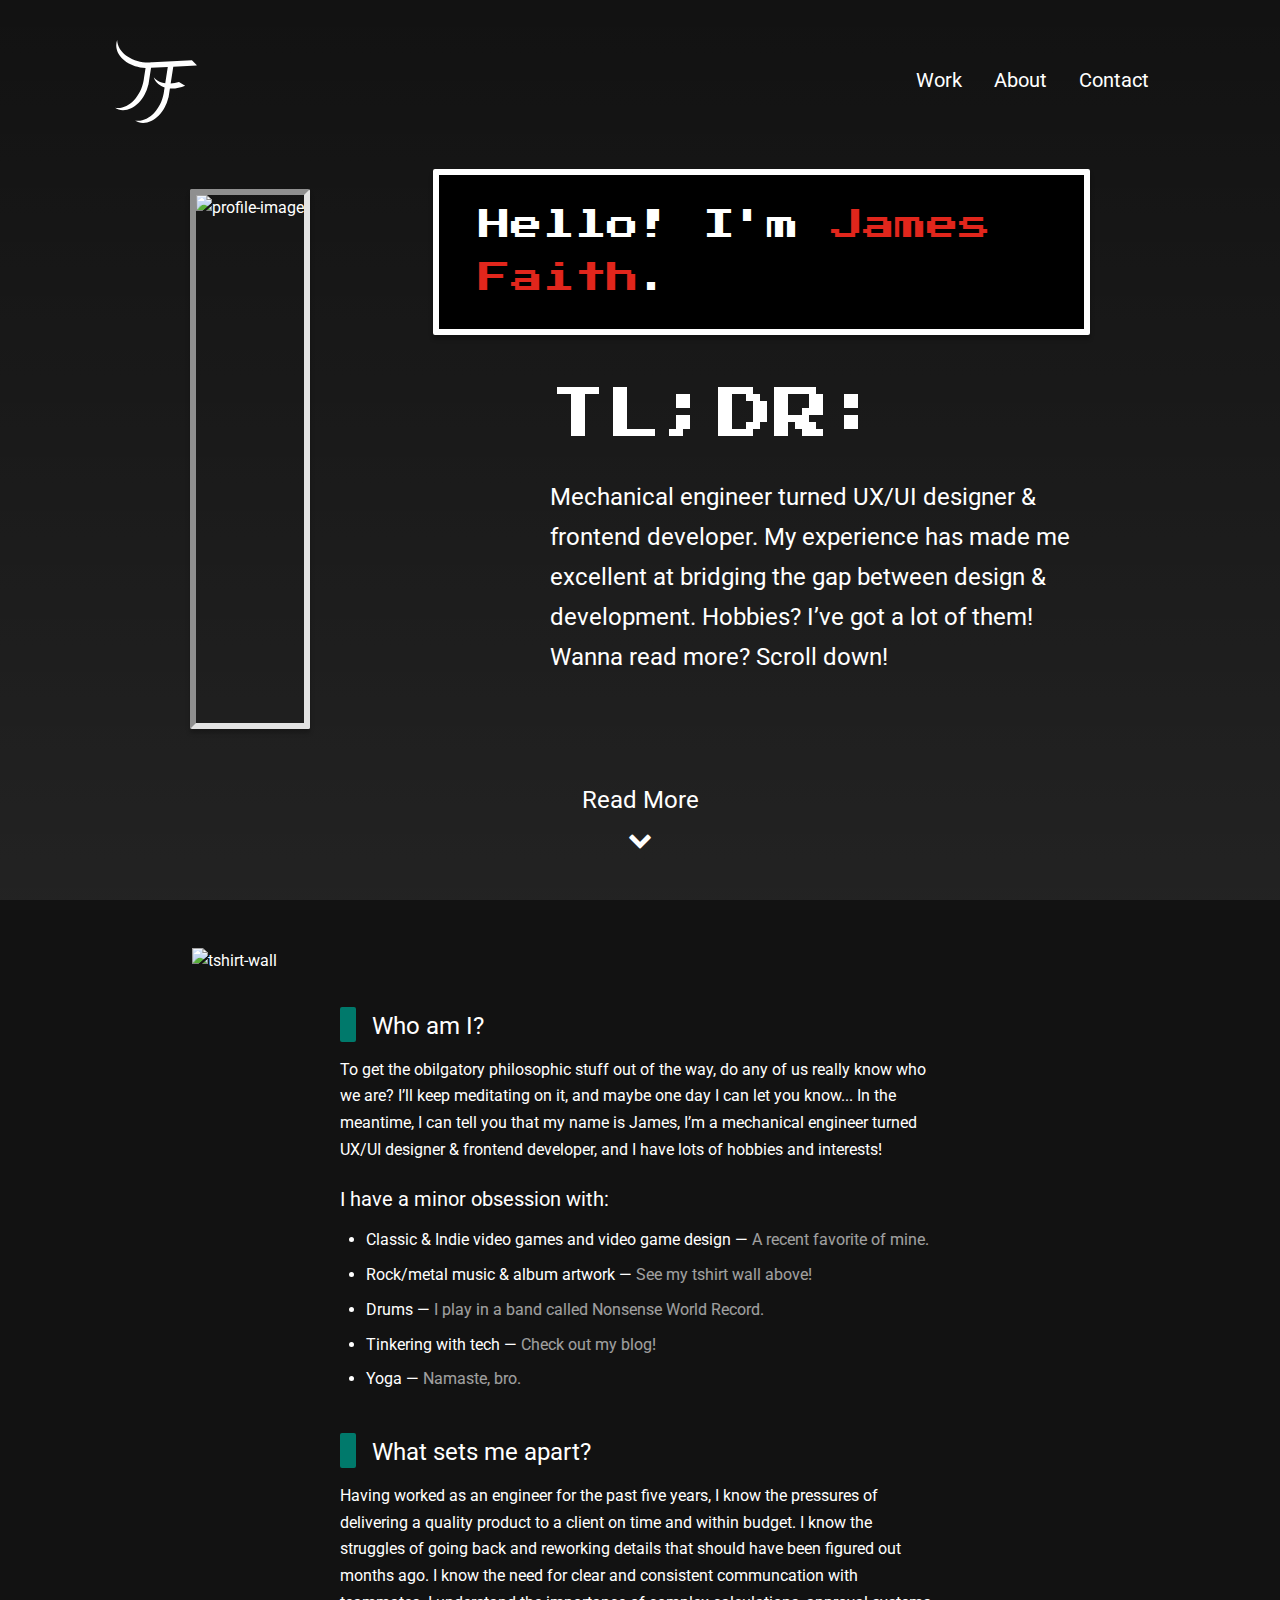
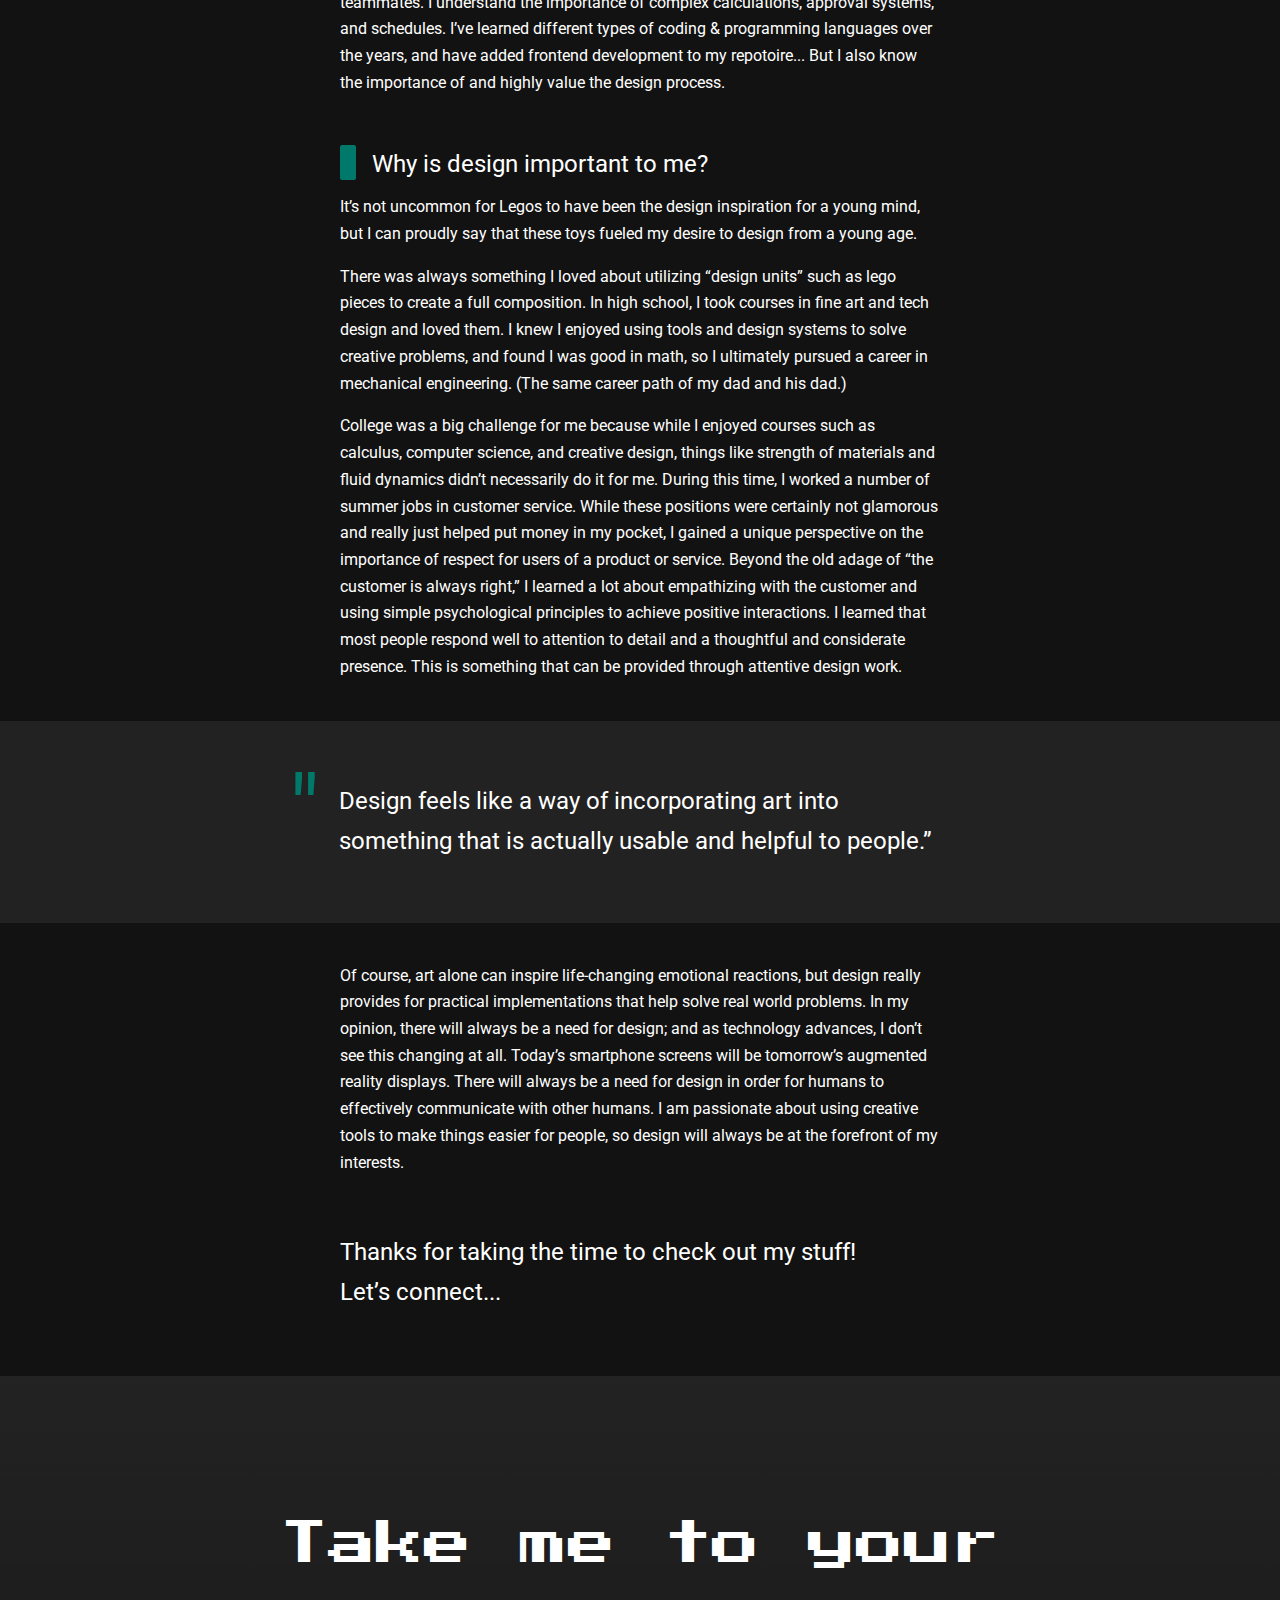
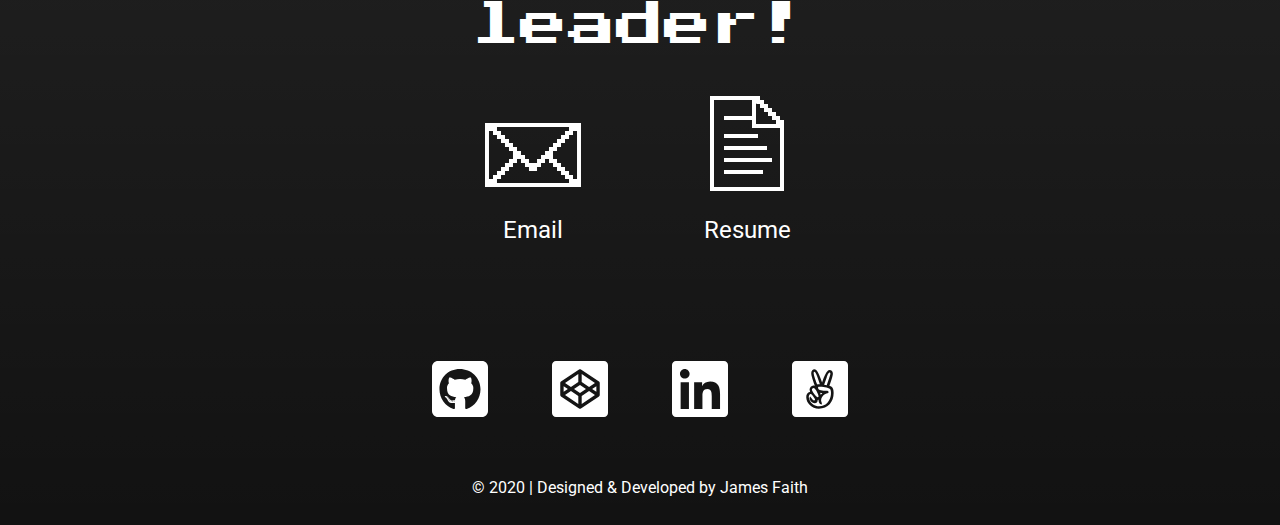
==== about.html @ 3fea1818 "mobile version completed" ====
<!DOCTYPE html>
<html lang="en">

  <head>
    <meta charset="utf-8">
    <meta name="viewport" content="width=device-width, initial-scale=1">
    <title>About | James Faith</title>
    <link href="styles/reset.css" rel="stylesheet">
    <link href="styles/typography.css" rel="stylesheet">
    <link href="styles/colors.css" rel="stylesheet">
    <link href="styles/imageslayout.css" rel="stylesheet">
    <link href="styles/layoutmobile.css" rel="stylesheet">
    <link href="styles/layoutdesktop.css" rel="stylesheet">
    <link href="https://fonts.googleapis.com/css?family=Press+Start+2P|Roboto&display=swap" rel="stylesheet">
    <link href="https://maxcdn.bootstrapcdn.com/font-awesome/4.7.0/css/font-awesome.min.css" rel="stylesheet">
  </head>

  <body id="body" onresize="windowResizeNavFix()">

    <!--HEADER-->
    <header>
      <div class="header-content">
        <a href="index.html"><img class="logo" src="images/personal-logo.svg" alt="logo"></a>
        <div onclick="showOnClick()" class="hamburger-menu"><img class="hamburger-menu-icon" src="images/hamburger-menu-icon.svg" alt="hamburger-menu-icon"></div>
        <div onclick="showOnClick()" id="close-nav-menu" class="close-nav-menu"><img class="close-nav-menu-icon" src="images/close-nav-menu-icon.svg" alt="close-nav-menu-icon"></div>
        <nav id="nav">
          <ul class="nav-links-container">
            <li onclick="showOnClick()" class="nav-link"><a href="index.html">Work</a></li>
            <li onclick="showOnClick()" class="nav-link"><a href="about.html">About</a></li>
            <li onclick="showOnClick()" class="nav-link"><a href="#contact">Contact</a></li>
          </ul>
        </nav>
      </div>
    </header>

    <div class="container">

      <main>

        <!--HERO-->
        <section id="about-hero" class="about-hero">
          <div class="about-hero-content">
            <img class="profile-image" src="images/profile-image.png" alt="profile-image">
            <h2 class="eight-bit-textbox">Hello! I'm <span class="eight-bit-highlight">James Faith</span>.</h2>
            <h1>TL;DR:</h1>
            <p class="about-intro">Mechanical engineer turned UX/UI designer & frontend developer. My experience has made me excellent at bridging the gap between design & development. Hobbies? I’ve got a lot of them! Wanna read more? Scroll down!</p>
          </div>
          <a class="read-more-element" href="#bio">
            <p class="label">Read More</p>
            <p class="label"><i class="fa fa-chevron-down"></i></p>
          </a>
        </section>

        <div id="hamburger-menu-backing-about-hero-curtain" class="hamburger-menu-backing-about-hero-curtain"></div>
        <div class="hamburger-menu-backing"></div>

        <!--BIO-->
        <section id="bio" class="bio">
          <div class="img-container"><img id ="tshirt-wall" class="tshirt-wall" src="images/tshirt-wall.png" alt="tshirt-wall"></div>
          <div class="text-container">
            <div class="heading-block"></div>
            <h4>Who am I?</h4>
            <p>To get the obilgatory philosophic stuff out of the way, do any of us really know who we are? I’ll keep meditating on it, and maybe one day I can let you know... In the meantime, I can tell you that my name is James, I’m a mechanical engineer turned UX/UI designer & frontend developer, and I have lots of hobbies and interests!</p>
            <h5>I have a minor obsession with:</h5>
            <ul class="body-copy-list">
              <li>Classic & Indie video games and video game design — <span class="grey-out-text"><a href="https://youtu.be/7zLwa4bztWs" target="_blank">A recent favorite of mine.</a></span></li>
              <li class="about-mobile-list-item">Rock/metal music & album artwork — <span class="grey-out-text"><a href="mobiletshirtwall.html" target="_blank">Check out my tshirt wall!</a></span></li>
              <li class="about-desktop-list-item">Rock/metal music & album artwork — <span class="grey-out-text"><a href="#tshirt-wall">See my tshirt wall above!</a></span></li>
              <li>Drums — <span class="grey-out-text"><a href="" target="_blank">I play in a band called Nonsense World Record.</a></span></li>
              <li>Tinkering with tech — <span class="grey-out-text"><a href="https://jamesmfaith.wordpress.com/" target="_blank">Check out my blog!</a></span></li>
              <li>Yoga — <span class="grey-out-text">Namaste, bro.</span></li>
            </ul>
          </div>
          <div class="text-container">
            <div class="heading-block"></div>
            <h4>What sets me apart?</h4>
            <p>Having worked as an engineer for the past five years, I know the pressures of delivering a quality product to a client on time and within budget. I know the struggles of going back and reworking details that should have been figured out months ago. I know the need for clear and consistent communcation with teammates. I understand the importance of complex calculations, approval systems, and schedules. I’ve learned different types of coding & programming languages over the years, and have added frontend development to my repotoire... But I also know the importance of and highly value the design process.</p>
            <div class="heading-block"></div>
            <h4 class="about-mobile-heading">Why is design important?</h4>
            <h4 class="about-desktop-heading">Why is design important to me?</h4>
            <p>It’s not uncommon for Legos to have been the design inspiration for a young mind, but I can proudly say that these toys fueled my desire to design from a young age.</p>
            <p>There was always something I loved about utilizing “design units” such as lego pieces to create a full composition. In high school, I took courses in fine art and tech design and loved them. I knew I enjoyed using tools and design systems to solve creative problems, and found I was good in math, so I ultimately pursued a career in mechanical engineering. (The same career path of my dad and his dad.)</p>
            <p>College was a big challenge for me because while I enjoyed courses such as calculus, computer science, and creative design, things like strength of materials and fluid dynamics didn’t necessarily do it for me. During this time, I worked a number of summer jobs in customer service. While these positions were certainly not glamorous and really just helped put money in my pocket, I gained a unique perspective on the importance of respect for users of a product or service. Beyond the old adage of “the customer is always right,” I learned a lot about empathizing with the customer and using simple psychological principles to achieve positive interactions. I learned that most people respond well to attention to detail and a thoughtful and considerate presence. This is something that can be provided through attentive design work.</p>
          </div>
          <div class="quote-container">
            <div class="quote">
              <div class="big-quotation-mark">"</div>
              <blockquote>
                <p>Design feels like a way of incorporating art into something that is actually usable and helpful to people.”</p>
              </blockquote>
            </div>
          </div>
          <div class="text-container">
            <p>Of course, art alone can inspire life-changing emotional reactions, but design really provides for practical implementations that help solve real world problems. In my opinion, there will always be a need for design; and as technology advances, I don’t see this changing at all. Today’s smartphone screens will be tomorrow’s augmented reality displays. There will always be a need for design in order for humans to effectively communicate with other humans. I am passionate about using creative tools to make things easier for people, so design will always be at the forefront of my interests.</p>
            <p class="closing"> Thanks for taking the time to check out my stuff!<br>Let’s connect...</p>
          </div>
        </section>

      </main>

      <!--CONTACT-->
      <section id="contact" class="contact">
        <div class="contact-content">
          <h2>Take me to your leader!</h2>
          <div class="resume-email-element">
            <a class="email-element" href="mailto:jfaith630@gmail.com" target="_blank">
              <div class="email">
                <img class="email-1" src="images/email-1.svg" alt="email">
                <img class="email-2" src="images/email-2.svg" alt="email">
              </div>
              <h3 class="label">Email</h3>
            </a>
            <a class="resume-element" href="https://drive.google.com/file/d/1HleOgw_dALKauXlMi9Ra-KkcdqJr9qnd/view?usp=sharing" target="_blank">
              <div class="resume">
                <img class="resume-1" src="images/resume-1.svg" alt="resume">
                <img class="resume-2" src="images/resume-2.svg" alt="resume">
              </div>
              <h3 class="label">Resume</h3>
            </a>
          </div>
          <div class="social-media">
            <ul class="social-media-links">
              <li class="social-media-link"><a href="https://github.com/jfaith630" target="_blank"><img class="social-icon" src="images/github.svg" alt="github"></a></li>
              <li class="social-media-link"><a href="https://codepen.io/jfaith630" target="_blank"><img class="social-icon" src="images/codepen.svg" alt="codepen"></a></li>
              <li class="social-media-link"><a href="https://www.linkedin.com/in/jamesmfaith/" target="_blank"><img class="social-icon" src="images/linkedin.svg" alt="linkedin"></a></li>
              <li class="social-media-link"><a href="https://angel.co/james-faith" target="_blank"><img class="social-icon" src="images/angellist.svg" alt="angellist"></a></li>
            </ul>
          </div>
        </div>
      </section>

    </div>

    <!--FOOTER-->
    <footer>© 2020 | Designed & Developed by James Faith</footer>

    <!--LOAD JS-->
    <script src="scripts/herocurtain.js"></script>
    <script src="scripts/windowresizenavfix.js"></script>
    <script src="scripts/showonclick.js"></script>

  </body>

</html>
---- styles/typography.css ----
/*---TYPOGRAPHY-----------------------------------------------------------*/

html {
  font-size: 10px; /* 1rem = 10px */
}

/*---MOBILE---------------------------------------------*/

body, p, div {
  font-family: 'Roboto', sans-serif;
  font-size: 1.4rem;
  line-height: 167.23%;
}

h1 {
  font-family: 'Press Start 2P', cursive;
  font-size: 2.6rem;
  line-height: 100%;
}

h2 {
  font-family: 'Press Start 2P', cursive;
  font-size: 2.6rem;
  line-height: 167.23%;
}

h3 {
  font-size: 3.4rem;
  line-height: 120%;
}

h4 {
  font-size: 2.4rem;
  line-height: 120%;
}

h5 {
  font-size: 2rem;
  line-height: 120%;
}

h6 {
  font-size: 1.6rem;
  font-weight: bold;
  line-height: 120%;
}

a {
  text-decoration: none;
}

strong {
  font-weight: bold;
  letter-spacing: 0.1rem;
}

.nav-link {
  font-size: 3.4rem;
}

.label {
  font-size: 2rem;
}

.button-style-1, .button-style-2, .button-style-3 {
  font-weight: medium;
  line-height: 100%;
}

.intro {
  font-size: 2.4rem;
}

.about-intro {
  font-size: 1.6rem;
}

.eight-bit-textbox {
  font-size: 2rem;
}

.big-quotation-mark {
  font-size: 9.6rem;
}

blockquote p {
  font-size: 2.4rem;
}

.closing {
  font-size: 2.4rem;
}

.case-study-hero-content p {
  font-size: 1.4rem;
}

.overview-list li {
  font-size: 1.4rem;
}

.chartjs-wrapper-1 h5, .chartjs-wrapper-2 h5 {
  font-size: 2rem;
  line-height: 167.23%;
}

.user-survey-stat {
  font-size: 2rem;
}

.user-persona-big-quotation-mark-1, .user-persona-big-quotation-mark-2, .user-persona-big-quotation-mark-3 {
  font-size: 7.2rem;
}

.user-persona-card-title {
  font-size: 2.4rem;
  line-height: 120%;
}

.user-persona-card-subtitle {
  font-size: 2rem;
  line-height: 120%;
}

.final-thanks {
  font-size: 2rem;
}

/*---DESKTOP--------------------------------------------*/

@media screen and (min-width: 850px) {

  body, p, div {
    font-size: 1.6rem;
  }

  h1 {
    font-size: 4.8rem;
  }

  h2 {
    font-size: 4.8rem;
  }

  .nav-link {
    font-size: 2rem;
  }

  .label {
    font-size: 2.4rem;
  }

  .intro {
    font-size: 3rem;
  }

  .about-intro {
    font-size: 2rem;
  }

  .eight-bit-textbox {
    font-size: 2.8rem;
  }

  .case-study-hero-content p {
    font-size: 2rem;
  }

  .overview-list li {
    font-size: 2rem;
  }

  .chartjs-wrapper-1 h5, .chartjs-wrapper-2 h5 {
    font-size: 2.4rem;
  }

  .user-survey-stat {
    font-size: 2.4rem;
  }

  .table-column-title {
    font-size: 2rem;
  }

  table, th, td {
    font-size: 1.4rem;
  }

  .final-thanks {
    font-size: 3.4rem;
  }

  @media screen and (min-width: 1200px) {

    h1 {
      font-size: 5.6rem;
    }

    .intro {
      font-size: 3.4rem;
    }

    .about-intro {
      font-size: 2.4rem;
    }

    .eight-bit-textbox {
      font-size: 3.2rem;
    }

  }

}
---- styles/colors.css ----
/*---COLOR----------------------------------------------------------------*/

/*---MOBILE---------------------------------------------*/

body {
  background-color: #121212;
  color: #FFFFFF;
}

.case-study-body, .case-study-main {
  background-color: #E3E3E3;
  color: #000000;
}

.case-study-header {
  background: linear-gradient(180deg, rgba(255, 255, 255, 0) 0%, rgba(255, 255, 255, 0.07) 100%);
  background-color: #121212;
}

nav {
  background: linear-gradient(180deg, rgba(255, 255, 255, 0) 0%, rgba(255, 255, 255, 0.05) 100%);
  background-color: #121212;
}

.case-study-footer {
  color: #FFFFFF;
}

.contact {
  background: linear-gradient(180deg, rgba(255, 255, 255, 0.07) 0%, rgba(255, 255, 255, 0) 100%);
}

.case-study-contact {
  background: linear-gradient(180deg, rgba(255, 255, 255, 0.07) 0%, rgba(255, 255, 255, 0) 100%);
  background-color: #121212;
  color: #FFFFFF;
}

.hero, .about-hero {
  background: linear-gradient(180deg, rgba(255, 255, 255, 0) 0%, rgba(255, 255, 255, 0.07) 100%);
}

.hamburger-menu-backing-hero-curtain, .hamburger-menu-backing-about-hero-curtain {
  background: linear-gradient(180deg, rgba(255, 255, 255, 0) 0%, rgba(255, 255, 255, 0.07) 100%);
  background-color: #121212;
}

.hamburger-menu-backing {
  background-color: #232323;
}

a {
  color: #FFFFFF;
}

a:hover {
  color: #00B8A2;
}

.back-to-top-element, .back-to-top-element:hover {
  color: #000000;
}

.button-style-1 {
  background-color: #00796B;
}

.button-style-2 {
  background-color: #45266A;
}

.button-style-3 {
  background-color: #E1261C;
}

.project-card-button-wrapper a:hover, .button-wrapper a:hover {
  color: #FFFFFF;
}

.project-card {
  background: rgba(255, 255, 255, 0.07);
}

.project-roles {
  background: rgba(255, 255, 255, 0.05);
}

.eight-bit-highlight {
  color: #E1261C;
}

.heading-block {
  background-color: #00796B;
}

.quote-container {
  background-color: rgba(255, 255, 255, 0.07);
}

.big-quotation-mark {
  color: #00796B;
}

.grey-out-text {
  opacity: 0.6;
}

hr {
  background-color: #878787;
}

.section-title {
  background-color: #E3E3E3;
}

.border-break-role, .border-break-tools {
  background-color: #E3E3E3;
}

.chartjs-wrapper-1, .chartjs-wrapper-2 {
  background-color: #DADADA;
}

.user-survey-stat-container {
  background-color: #DADADA;
}

.user-persona-card {
  background-color: #FFFFFF;
}

.persona-background {
  background-color: #121212;
}

.user-persona-job {
  background-color: #4D4D4D;
  color: #FFFFFF;
}

.user-persona-big-quotation-mark-1 {
  color: #00796B;
}

.user-persona-big-quotation-mark-2 {
  color: #45266A;
}

.user-persona-big-quotation-mark-3 {
  color: #E1261C;
}

.first-column-title {
  border-right-color: #FFFFFF;
}

th {
  background-color: #121212;
  color: #FFFFFF;
}

tr {
  background-color: #FFFFFF;
}

/*---DESKTOP--------------------------------------------*/

@media screen and (min-width: 850px) {

  nav {
    background: transparent;
  }

  .project-card:hover {
    background: rgba(255, 255, 255, 0.1);
  }

}
---- styles/imageslayout.css ----
/*---IMAGES LAYOUT--------------------------------------------------------*/

/*---MOBILE---------------------------------------------*/

img {
  display: block;
  height: auto;
  max-width: 100%;
}

/*---HEADER---------------------*/

.logo {
  height: 5.7rem;
}

.hamburger-menu-icon {
  height: 2.2rem;
}

.close-nav-menu-icon {
  height: 2.3rem;
}

/*---CONTACT--------------------*/

.email, .email-1, .email-2 {
  height: 4.2rem;
}

.resume, .resume-1, .resume-2 {
  height: 6.23rem;
}

.social-icon {
  height: 4rem;
}

/*---HERO-----------------------*/

.eight-bit-alien-1, .eight-bit-alien-2, .eight-bit-alien-3 {
  height: 4.8rem;
}

/*---ABOUT HERO-----------------*/

.profile-image {
  height: 51.8rem;
}

/*---CASE STUDY-----------------*/

.stratus-logo {
  height: 5rem;
}

.stratus-on-devices-1 {
  max-height: 26.4rem;
}

.role-icon {
  height: 3.2rem;
}

.deliverables-icon {
  height: 3.6rem;
}

.tools-icon {
  height: 3.6rem;
}

.comp-analy-logo-1, .comp-analy-logo-2, .comp-analy-logo-3 {
  height: 12rem;
}

.user-persona {
  height: 27.2rem;
}

.user-persona-scale {
  height: 3.2rem;
}

.basic-file-management-operations-user-flow {
  width: 28rem;
}

.sharing-links-user-flow {
  width: 28rem;
}

.wireframe-sketch-1, .wireframe-sketch-2, .wireframe-sketch-3, .wireframe-sketch-4 {
  width: 28rem;
}

.digital-wireframe-1, .digital-wireframe-2 {
  width: 28rem;
}

.digital-wireframe-3, .digital-wireframe-4 {
  width: 28rem;
}

.usability-testing-persona {
  height: 10rem;
}

.video-iframe {
  height: 17.43rem;
  width: 30rem;
}

.branding-sketch-1 {
  width: 30rem;
}

.branding-sketch-2 {
  width: 30rem;
}

.branding-sketch-3 {
  width: 30rem;
}

.branding-sketch-4 {
  width: 30rem;
}

.moodboard {
  width: 29rem;
}

.logo-iterations {
  width: 29rem;
}

.brand-colors {
  width: 29rem;
}

.brand-typography {
  width: 29rem;
}

.right-arrow {
  height: 3.8rem;
}

.down-arrow {
  height: 4.2rem;
}

.highfi-mockup-1 {
  width: 28rem;
}

.highfi-mockup-2 {
  width: 28rem;
}

.highfi-mockup-3 {
  width: 13rem;
}

.highfi-mockup-4 {
  width: 13rem;
}

.highfi-mockup-5 {
  width: 13rem;
}

.highfi-mockup-6 {
  width: 13rem;
}

.preference-testing-1 {
  width: 28rem;
}

.preference-testing-2 {
  width: 28rem;
}

.preference-testing-3 {
  height: 29.9rem;
}

.preference-testing-4 {
  height: 29.9rem;
}

.usability-testing-results-1 {
  width: 28rem;
}

.usability-testing-results-2 {
  width: 28rem;
}

.usability-testing-results-3 {
  width: 28rem;
}

.usability-testing-results-4 {
  width: 28rem;
}

.usability-testing-results-5 {
  width: 13rem;
}

.usability-testing-results-6 {
  width: 13rem;
}

.stratus-on-devices-2 {
  max-height: 26.4rem;
}

/*---DESKTOP--------------------------------------------*/

@media screen and (min-width: 850px) {

  img {
    display: block;
    height: auto;
  }

  /*---HEADER---------------------*/

  .logo {
    height: 8.3rem;
  }

  /*---CONTACT--------------------*/

  .email, .email-1, .email-2 {
    height: 6.4rem;
  }

  .resume, .resume-1, .resume-2 {
    height: 9.5rem;
  }

  .social-icon {
    height: 5.6rem;
  }

  /*---HERO-----------------------*/

  .eight-bit-alien-1, .eight-bit-alien-2, .eight-bit-alien-3 {
    height: 9.4rem;
  }

  /*---ABOUT HERO-----------------*/

  .profile-image {
    height: 43.2rem;
  }

  /*---CASE STUDY-----------------*/

  .stratus-logo {
    height: 7.4rem;
  }

  .stratus-humaaans {
    height: 28rem;
    max-height: 28rem;
  }

  .stratus-on-devices-1 {
    max-height: 50rem;
  }

  .stratus-simple-structured-seamless {
    max-height: 31.5rem;
  }

  .role-icon {
    height: 5.7rem;
  }

  .deliverables-icon {
    height: 6.3rem;
  }

  .tools-icon {
    height: 6.3rem;
  }

  .comp-analy-logo-1, .comp-analy-logo-2, .comp-analy-logo-3 {
    height: 25.5rem;
  }

  .basic-file-management-operations-user-flow {
    height: 79.8rem;
    width: auto;
  }

  .sharing-links-user-flow {
    height: 59.8rem;
    width: auto;
  }

  .wireframe-sketch-1, .wireframe-sketch-2, .wireframe-sketch-3, .wireframe-sketch-4 {
    height: 43.2rem;
    width: auto;
  }

  .digital-wireframe-1, .digital-wireframe-2 {
    height: 38.9rem;
    width: auto;
  }

  .digital-wireframe-3, .digital-wireframe-4 {
    height: 48.6rem;
    width: auto;
  }

  .usability-testing-persona {
    height: 14.7rem;
  }

  .video-iframe {
    height: 46.5rem;
    width: 80rem;
  }

  .branding-sketch-1 {
    height: 42.7rem;
    width: auto;
  }

  .branding-sketch-2 {
    height: 42.7rem;
    width: auto;
  }

  .branding-sketch-3 {
    height: 38.4rem;
    width: auto;
  }

  .branding-sketch-4 {
    height: 42.7rem;
    width: auto;
  }

  .moodboard {
    height: 36.5rem;
    width: auto;
  }

  .logo-iterations {
    height: 37.2rem;
    width: auto;
  }

  .brand-colors {
    height: 18.4rem;
    width: auto;
  }

  .brand-typography {
    height: 21.2rem;
    width: auto;
  }

  .right-arrow {
    height: 5rem;
  }

  .down-arrow {
    height: 5.5rem;
  }

  .highfi-mockup-1 {
    height: 43.2rem;
    width: auto;
  }

  .highfi-mockup-2 {
    height: 43.2rem;
    width: auto;
  }

  .highfi-mockup-3 {
    height: 35.9rem;
    width: auto;
  }

  .highfi-mockup-4 {
    height: 35.9rem;
    width: auto;
  }

  .highfi-mockup-5 {
    height: 38.6rem;
    width: auto;
  }

  .highfi-mockup-6 {
    height: 38.6rem;
    width: auto;
  }

  .preference-testing-1 {
    height: 35.9rem;
    width: auto;
  }

  .preference-testing-2 {
    height: 35.9rem;
    width: auto;
  }

  .preference-testing-3 {
    height: 44.1rem;
  }

  .preference-testing-4 {
    height: 44.1rem;
  }

  .document-iframe {
    height: 85rem;
    width: 80rem;
  }

  .usability-testing-results-1 {
    height: 49.1rem;
    width: auto;
  }

  .usability-testing-results-2 {
    height: 49.1rem;
    width: auto;
  }

  .usability-testing-results-3 {
    height: 26rem;
    width: auto;
  }

  .usability-testing-results-4 {
    height: 26rem;
    width: auto;
  }

  .usability-testing-results-5 {
    height: 35rem;
    width: auto;
  }

  .usability-testing-results-6 {
    height: 35rem;
    width: auto;
  }

  .stratus-on-devices-2 {
    max-height: 63.9rem;
  }

  /*---MEDIA QUERIES--------------*/

  @media screen and (min-width: 1200px) {

    /*---HERO-----------------------*/

    .eight-bit-alien-1, .eight-bit-alien-2, .eight-bit-alien-3 {
      height: 11.1rem;
    }

    /*---ABOUT HERO-----------------*/

    .profile-image {
      height: 52.8rem;
    }

    /*---CASE STUDY-----------------*/

    .video-iframe {
      height: 58.2rem;
      width: 100rem;
    }

  }

  @media screen and (min-width: 1420px) {

    /*---CASE STUDY-----------------*/

    .video-iframe {
      height: 74.5rem;
      width: 128rem;
    }

  }

}
---- styles/layoutmobile.css ----
/*---LAYOUT---------------------------------------------------------------*/

*:before, *:after {
  box-sizing: border-box;
}

html {
	scroll-behavior: smooth;
}

@media screen and (prefers-reduced-motion: reduce) {
	html {
		scroll-behavior: auto;
	}
}

body {
  position: relative;
}

/*---MOBILE---------------------------------------------*/

/*---HEADER---------------------*/

header {
  padding: 5.4rem 0 4rem;
  position: absolute;
  top: 0;
  width: 100%;
  z-index: 5;
}

.header-content {
  margin: 0 auto;
  width: 87.2%;
}

.logo {
  float: left;
}

.hamburger-menu, .close-nav-menu {
  margin-top: 1.7rem;
  position: fixed;
  right: 6.4%;
}

.close-nav-menu {
  display: none;
  position: fixed;
  z-index: 6;
}

.stopscroll {
  overflow: hidden;
}

nav {
  display: none;
  height: 100%;
  margin: -5.4rem 0 -4rem -12.8%;
  position: fixed;
  width: 112.8%;
  z-index: 5;
}

.nav-links-container {
  display: flex;
  flex-direction: column;
  margin-top: -12.3rem;
  position: relative;
  top: 50%;
}

.nav-link {
  margin: 2.4rem 0;
  text-align: center;
}

/*---FOOTER---------------------*/

footer {
  bottom: 0;
  padding: 2.4rem 0;
  position: absolute;
  text-align: center;
  width: 100%;
}

/*---CONTACT--------------------*/

.contact, .case-study-contact {
  overflow: auto;
  position: relative;
}

.contact-content {
  height: 32rem;
  left: 50%;
  margin: 7.2rem 0 9.6rem -16rem;
  position: relative;
  width: 32rem;
}

.contact h2, .case-study-contact h2 {
  left: 0;
  position: absolute;
  right: 0;
  text-align: center;
}

.resume-email-element {
  direction: row;
  display: flex;
  left: 50%;
  margin-left: -12.8rem;
  position: absolute;
  top: 11.6rem;
}

.email-element, .resume-element {
  height: 10rem;
  margin: 0 2.4rem;
  text-align: center;
  width: 8rem;
}

.email-element:hover .email-2, .resume-element:hover .resume-2 {
  display: inline;
}

.email {
  display: inline-block;
  margin: 2rem auto 1rem;
  position: relative;
}

.email-1, .email-2 {
  margin: 0 auto;
}

.email-2 {
  display: none;
  left: 0;
  position: absolute;
  top: 0;
}

.resume {
  display: inline-block;
  margin: 0 auto 0.8rem;
  position: relative;
}

.resume-1, .resume-2 {
  margin: 0 auto 0.8rem;
}

.resume-2 {
  display: none;
  left: 0;
  position: absolute;
  top: 0;
}

.social-media {
  bottom: 0;
  left: 50%;
  margin-left: -14.4rem;
  position: absolute;
}

.social-media-links {
  display: flex;
  flex-direction: row;
}

.social-media-link {
  margin: 0 1.6rem;
}

/*---HERO-----------------------*/

.hero {
  height: 100vh;
  min-height: 70rem;
  overflow: hidden;
  position: relative;
}

.hamburger-menu-backing-hero-curtain {
  height: 100vh;
  min-height: 70rem;
  position: relative;
  z-index: 3;
}

.hamburger-menu-backing {
  border-radius: 3rem;
  box-shadow: 0 1rem 1rem rgba(0, 0, 0, 0.25);
  height: 6rem;
  margin-right: -1.1rem;
  position: fixed;
  right: 6.4%;
  top: 5.2rem;
  width: 6rem;
  z-index: 2;
}

.hero-content {
  height: 34.5rem;
  left: 50%;
  margin: -17.25rem 0 0 -15rem;
  position: relative;
  top: 50%;
  width: 30rem;
  z-index: 4;

  animation: fadein ease 1.5s;
  animation-iteration-count: 1;
  animation-fill-mode: forwards;

  -webkit-animation: fadein ease 1.5s;
  -webkit-animation-iteration-count: 1;
  -webkit-animation-fill-mode: forwards;

  -moz-animation: fadein ease 1.5s;
  -moz-animation-iteration-count: 1;
  -moz-animation-fill-mode: forwards;

  -ms-animation: fadein ease 1.5s;
  -ms-animation-iteration-count: 1;
  -ms-animation-fill-mode: forwards;

  -o-animation: fadein ease 1.5s;
  -o-animation-iteration-count: 1;
  -o-animation-fill-mode: forwards;

}

@keyframes fadein {
  0% {
    opacity: 0;
  }
  30% {
    opacity: 0;
  }
  60% {
    opacity: 1;
  }
}

@-webkit-keyframes fadein {
  0% {
    opacity: 0;
  }
  30% {
    opacity: 0;
  }
  60% {
    opacity: 1;
  }
}

@-moz-keyframes fadein {
  0% {
    opacity: 0;
  }
  30% {
    opacity: 0;
  }
  60% {
    opacity: 1;
  }
}

@-ms-keyframes fadein {
  0% {
    opacity: 0;
  }
  30% {
    opacity: 0;
  }
  60% {
    opacity: 1;
  }
}

@-o-keyframes fadein {
  0% {
    opacity: 0;
  }
  30% {
    opacity: 0;
  }
  60% {
    opacity: 1;
  }
}

.hero-content h1 {
  left: 50%;
  margin-left: -12.7rem;
  position: absolute;
  top: 12.4rem;
}

.intro {
  position: absolute;
  text-align: center;
  top: 18.6rem;
  width: 30rem;
}

.eight-bit-alien-1 {
  margin-right: -3.35rem;
  position: absolute;
  right: 15rem;
  top: 3.6rem;
}

.eight-bit-alien-2 {
  position: absolute;
  right: 3.3rem;
}

.eight-bit-alien-3 {
  left: 3.3rem;
  position: absolute;
}

.eight-bit-alien-1 {
  animation: fadein2 ease 1.5s;
  animation-iteration-count: 1;
  animation-fill-mode: forwards;

  -webkit-animation: fadein2 ease 1.5s;
  -webkit-animation-iteration-count: 1;
  -webkit-animation-fill-mode: forwards;

  -moz-animation: fadein2 ease 1.5s;
  -moz-animation-iteration-count: 1;
  -moz-animation-fill-mode: forwards;

  -ms-animation: fadein2 ease 1.5s;
  -ms-animation-iteration-count: 1;
  -ms-animation-fill-mode: forwards;

  -o-animation: fadein2 ease 1.5s;
  -o-animation-iteration-count: 1;
  -o-animation-fill-mode: forwards;
}

@keyframes fadein2 {
  0% {
    opacity: 0;
    top: -16.4rem;
  }
  30% {
    opacity: 0;
  }
  90% {
    opacity: 1;
    top: 3.6;
  }
}

@-webkit-keyframes fadein2 {
  0% {
    opacity: 0;
    top: -16.4rem;
  }
  30% {
    opacity: 0;
  }
  90% {
    opacity: 1;
    top: 3.6;
  }
}

@-moz-keyframes fadein2 {
  0% {
    opacity: 0;
    top: -16.4rem;
  }
  30% {
    opacity: 0;
  }
  90% {
    opacity: 1;
    top: 3.6;
  }
}

@-ms-keyframes fadein2 {
  0% {
    opacity: 0;
    top: -16.4rem;
  }
  30% {
    opacity: 0;
  }
  90% {
    opacity: 1;
    top: 3.6;
  }
}

@-o-keyframes fadein2 {
  0% {
    opacity: 0;
    top: -16.4rem;
  }
  30% {
    opacity: 0;
  }
  90% {
    opacity: 1;
    top: 3.6;
  }
}

.eight-bit-alien-2, .eight-bit-alien-3 {
  animation: fadein3 ease 1.5s;
  animation-iteration-count: 1;
  animation-fill-mode: forwards;

  -webkit-animation: fadein3 ease 1.5s;
  -webkit-animation-iteration-count: 1;
  -webkit-animation-fill-mode: forwards;

  -moz-animation: fadein3 ease 1.5s;
  -moz-animation-iteration-count: 1;
  -moz-animation-fill-mode: forwards;

  -ms-animation: fadein3 ease 1.5s;
  -ms-animation-iteration-count: 1;
  -ms-animation-fill-mode: forwards;

  -o-animation: fadein3 ease 1.5s;
  -o-animation-iteration-count: 1;
  -o-animation-fill-mode: forwards;
}

@keyframes fadein3 {
  0% {
    opacity: 0;
    top: -20rem;
  }
  30% {
    opacity: 0;
  }
  60% {
    opacity: 1;
    top: 0;
  }
}

@-webkit-keyframes fadein3 {
  0% {
    opacity: 0;
    top: -20rem;
  }
  30% {
    opacity: 0;
  }
  60% {
    opacity: 1;
    top: 0;
  }
}

@-moz-keyframes fadein3 {
  0% {
    opacity: 0;
    top: -20rem;
  }
  30% {
    opacity: 0;
  }
  60% {
    opacity: 1;
    top: 0;
  }
}

@-ms-keyframes fadein3 {
  0% {
    opacity: 0;
    top: -20rem;
  }
  30% {
    opacity: 0;
  }
  60% {
    opacity: 1;
    top: 0;
  }
}

@-o-keyframes fadein3 {
  0% {
    opacity: 0;
    top: -20rem;
  }
  30% {
    opacity: 0;
  }
  60% {
    opacity: 1;
    top: 0;
  }
}

.my-work-element {
  bottom: 3.2rem;
  left: 50%;
  margin-left: -4rem;
  position: absolute;
  z-index: 4;

  animation: bounce 1s infinite;
  -webkit-animation: bounce 1s infinite;
  -moz-animation: bounce 1s infinite;
  -ms-animation: bounce 1s infinite;
  -o-animation: bounce 1s infinite;

}

@keyframes bounce {
  0%    { bottom:4rem; }
  12.5% { bottom:4.1rem; }
  25%   { bottom:4.2rem; }
  37.5% { bottom:4.3rem; }
  50%   { bottom:4.4rem; }
  62.5% { bottom:4.3rem; }
  75%   { bottom:4.2rem; }
  87.5% { bottom:4.1rem; }
  100%  {bottom:4rem;}
}

@-webkit-keyframes bounce {
  0%    { bottom:4rem; }
  12.5% { bottom:4.1rem; }
  25%   { bottom:4.2rem; }
  37.5% { bottom:4.3rem; }
  50%   { bottom:4.4rem; }
  62.5% { bottom:4.3rem; }
  75%   { bottom:4.2rem; }
  87.5% { bottom:4.1rem; }
  100%  {bottom:4rem;}
}

@-moz-keyframes bounce {
  0%    { bottom:4rem; }
  12.5% { bottom:4.1rem; }
  25%   { bottom:4.2rem; }
  37.5% { bottom:4.3rem; }
  50%   { bottom:4.4rem; }
  62.5% { bottom:4.3rem; }
  75%   { bottom:4.2rem; }
  87.5% { bottom:4.1rem; }
  100%  {bottom:4rem;}
}

@-ms-keyframes bounce {
  0%    { bottom:4rem; }
  12.5% { bottom:4.1rem; }
  25%   { bottom:4.2rem; }
  37.5% { bottom:4.3rem; }
  50%   { bottom:4.4rem; }
  62.5% { bottom:4.3rem; }
  75%   { bottom:4.2rem; }
  87.5% { bottom:4.1rem; }
  100%  {bottom:4rem;}
}

@-o-keyframes bounce {
  0%    { bottom:4rem; }
  12.5% { bottom:4.1rem; }
  25%   { bottom:4.2rem; }
  37.5% { bottom:4.3rem; }
  50%   { bottom:4.4rem; }
  62.5% { bottom:4.3rem; }
  75%   { bottom:4.2rem; }
  87.5% { bottom:4.1rem; }
  100%  {bottom:4rem;}
}

.label {
  text-align: center;
}

/*---WORK-----------------------*/

.work {
  overflow: hidden;
}

.work-content {
  display: grid;
  grid-auto-rows: minmax(auto, auto);
  grid-gap: 3.2rem;
  grid-template-columns: 1fr;
  margin: 4.8rem auto 6.4rem;
  max-width: 45rem;
  width: 85%;
}

.project-card {
  border-radius: 0.4rem;
  box-shadow: 0 0.4rem 0.4rem rgba(0, 0, 0, 0.25);
  padding-bottom: 3.2rem;
  position: relative;
}

.project-image {
  border-radius: 0.4rem 0.4rem 0 0;
}

.project-roles {
  padding: 1.2rem 3.2rem 1rem;
}

.project-card h3 {
  margin: 2.4rem 3.2rem 0;
}

.project-description {
  margin: 1.6rem 3.2rem 9.6rem;
}

.project-card-button-wrapper {
  bottom: 3.2rem;
  margin-left: 3.2rem;
  position: absolute;
}

.button-style-1, .button-style-2, .button-style-3 {
  border-radius: 0.4rem;
  box-shadow: 0 0.4rem 0.4rem rgba(0, 0, 0, 0.1);
  display: inline-block;
  padding: 2rem;
}

/*---ABOUT HERO-----------------*/

.about-hero {
  height: 116rem;
  overflow: hidden;
  position: relative;
}

.hamburger-menu-backing-about-hero-curtain {
  height: 116rem;
  margin-top: -116rem;
  position: relative;
  z-index: 3;
}

.about-hero-content {
  height: 83.6rem;
  left: 50%;
  margin: -35rem 0 0 -15rem;
  position: relative;
  top: 45%;
  width: 30rem;
  z-index: 4;
}

.profile-image {
  border: 0.4rem solid #E3E3E3;
  border-radius: 0.1rem;
  border-style: inset;
  bottom: 25rem;
  box-shadow: 0 0.4rem 0.4rem rgba(0, 0, 0, 0.25);
  position: absolute;
}

.eight-bit-textbox {
  background-color: #000000;
  border: 0.4rem solid #FFFFFF;
  border-radius: 0.1rem;
  box-shadow: 0 0.4rem 0.4rem rgba(0, 0, 0, 0.25);
  padding: 1.5rem 0 1.5rem 2.4rem;
  position: absolute;
  right: 0;
  width: 28rem;
}

.about-hero-content h1 {
  position: absolute;
  top: 62.5rem;
}

.about-intro {
  position: absolute;
  top: 67.3rem;
  width: 32rem;
}

.read-more-element {
  bottom: 3.2rem;
  left: 50%;
  margin-left: -4.85rem;
  position: absolute;
  z-index: 4;

  animation:bounce 1s infinite;
  -webkit-animation: bounce 1s infinite;
  -moz-animation: bounce 1s infinite;
  -ms-animation: bounce 1s infinite;
  -o-animation: bounce 1s infinite;
}

/*---BIO----------------------*/

.bio .img-container, .about-desktop-heading, .about-desktop-list-item {
  display: none;
}

.bio {
  padding: 0.8rem 0 4.8rem;
}

.quote-container {
  height: 30.4rem;
  margin: 4rem 0;
  position: relative;
}

.quote {
  height: 23.5rem;
  left: 48%;
  margin: 2.4rem 0 0 -16rem;
  position: absolute;
  width: 30.2rem;
}

.big-quotation-mark {
  left: 0;
  position: absolute;
  top: -1.4rem;
}

blockquote {
  bottom: 0;
  margin: 0 auto;
  position: absolute;
  right: 0;
  width: 26rem;
}

.closing {
  margin-top: 5.6rem;
}

/*---CASE STUDY-----------------*/ /*******************************************************************/

.case-study-header {
  box-shadow: 0 1rem 1rem rgba(0, 0, 0, 0.25);
}

.case-study-contact {
  box-shadow: 0 -1rem 1rem rgba(0, 0, 0, 0.25);
}

/*---SECTIONS-------*/

.section-break {
  margin: 10.4rem auto 0;
  width: 87.5%;
}

hr {
   border: 0 none;
   height: 0.2rem;
}

.section-title {
  display: inline-block;
  left: 50%;
  padding: 0 1.6rem;
  position: relative;
  top: -3rem;
  transform: translate(-50%, 0);
}

/*---CONTAINERS-----*/

.text-container {
  margin: 0 auto;
  text-align: left;
  width: 30rem;
}

.img-container {
  margin: 4rem auto 0;
  min-width: 30rem;
  width: 70%;
}

.flex-content, .flex-content-alt {
  align-items: center;
  display: flex;
  flex-wrap: wrap;
  justify-content: center;
  margin: 0 auto 4rem;
  width: 30rem;
}

.flex-content-alt {
  flex-wrap: wrap-reverse;
}

.flex-text-container {
  text-align: left;
  width: 30rem;
}

.flex-img-container {
  margin-top: 4rem;
  overflow: auto;
}

/*---HEADINGS-------*/

.heading-block {
  border-radius: 0.2rem;
  float: left;
  height: 3.5rem;
  margin-top: 3.2rem;
  width: 1.6rem;
}

h4 {
  display: inline-block;
  margin: 3rem 0 1.6rem;
  padding: 0.7rem 0 0 1.6rem;
}

h5 {
  margin: 2.4rem 0 1.6rem;
}

/*---BODY TEXT------*/

.text-container p {
  margin-bottom: 1.6rem;
}

.body-copy-list {
  list-style: initial;
  margin-left: 1.6em;
}

.body-copy-list li {
  margin: 0.8rem 0;
}

/*---BUTTONS--------*/

.user-survey, .competitive-analysis, .user-personas, .user-stories-flows, .wireframes, .branding,
.highfi-mockups, .preference-testing, .usability-testing, .final-product, .what-i-learned, .final-thanks {
  text-align: center;
}

.button-wrapper {
  box-shadow: 0 0.4rem 0.4rem rgba(0, 0, 0, 0.25);
  display: inline-block;
  margin: 1.6rem auto 4.8rem;
  overflow: hidden;
}

/*---"HERO"--------*/ /*******************************************************************/

.case-study-hero {
  overflow: auto;
}

.case-study-hero-content {
  margin-top: 21.6rem;
  text-align: center;
}

.stratus-logo {
  margin: 0 auto;
}

.case-study-intro {
  margin: 1.6rem auto 0;
  width: 30rem;
}

.case-study-hero-img-container {
  align-items: center;
  display: flex;
  justify-content: space-between;
  margin: 4rem auto 1.6rem;
  min-width: 30rem;
  width: 78.5%;
}

.stratus-humaaans, .stratus-simple-structured-seamless {
  display: none;
}

.case-study-hero-content p {
  margin: 0 auto;
  text-align: left;
  width: 30rem;
}

/*---FOR PLACEHOLDER PAGE:---*/

.placeholder-project-image-hero {
  border: 0.1rem solid #878787;
  border-radius: 0.4rem;
  box-shadow: 0 0.4rem 0.4rem rgba(0, 0, 0, 0.25);
  margin: 0 auto;
  max-height: 40rem;
}

.placeholder-project-text-hero {
  padding: 2.4rem 0;
}

/*---OVERVIEW------*/

.roles-deliverables-tools {
  height: 65rem;
  margin: 4rem auto 3.2rem;
  position: relative;
  width: 30rem;
}

.role, .tools {
  border-bottom: 0.1rem solid #878787;
  height: 28rem;
  position: absolute;
  bottom: 0;
  width: 15rem;
}

.role {
  left: 1%;
}

.deliverables {
  border-bottom: 0.1rem solid #878787;
  top: 0;
  height: 32rem;
  left: 50%;
  margin-left: -15rem;
  position: absolute;
  width: 30rem;
}

.tools {
  border-left: 0.1rem solid #878787;
  right: 1%;
}

.role-icon, .deliverables-icon, .tools-icon {
  margin: 0 auto;
}

.role-icon {
  padding: 0.3rem 0;
}

.role h4, .deliverables h4, .tools h4 {
  display: block;
  margin: 1.6rem auto 0;
  padding: 0;
}

.role h4 {
  width: 4.8rem;
}

.deliverables h4 {
  width: 13rem;
}

.tools h4 {
  width: 5.9rem;
}

.role .overview-list, .tools .overview-list {
  margin: 1.6rem auto 0;
}

.border-break-role, .border-break-tools {
  bottom: 0;
  height: 4rem;
  position: absolute;
  width: 0.1rem;
}

.border-break-role {
  right: -0.1rem;
}

.border-break-tools {
  left: -0.1rem;
}

.role .overview-list {
  width: 9rem;
}

.deliverables .overview-list {
  margin: 1rem auto 0;
  position: relative;
}

.tools .overview-list {
  width: 9rem;
}

.overview-list li {
  margin: 1.2rem 0;
}

.list-pt-1 {
  left: 1.7rem;
  position: absolute;
  top: 0rem;
}

.list-pt-2 {
  position: absolute;
  right: 1.7rem;
  text-align: right;
  top: 0;
}

/*---USER SURVEY---*/

.chartjs-wrapper-1, .chartjs-wrapper-2 {
  border-radius: 0.4rem;
  margin: 2rem auto 4rem;
  height: 40rem;
  padding: 5%;
  padding-bottom: 24rem;
  width: 24rem;
}

.chartjs-wrapper-2 {
  height: 35rem;
  padding-bottom: 18rem;
}

.chartjs-wrapper-1 h5, .chartjs-wrapper-2 h5 {
  margin: 0 auto;
  padding-bottom: 4rem;
  text-align: left;
  width: 80%;
}

.user-survey-stat-container {
  margin-bottom: 4.8rem;
  overflow: auto;
  padding: 5.6rem 0;
}

.user-survey-stat {
  margin: 0 auto;
  width: 30rem;
}

/*---COMP ANALY----*/

.comp-analy-images {
  height: 28rem;
  position: relative;
  width: 30rem;
}

.comp-analy-logo-1, .comp-analy-logo-2, .comp-analy-logo-3 {
  border-radius: 0.4rem;
  box-shadow: 0 0.4rem 0.4rem rgba(0, 0, 0, 0.25);
  position: absolute;
}

.comp-analy-logo-1 {
  left: 1.6rem;
}

.comp-analy-logo-2 {
  right: 1.6rem;
}

.comp-analy-logo-3 {
  bottom: 0.8rem;
  left: 50%;
  margin-left: -6rem;
}

/*---USER PERSONAS---*/

.user-persona-card {
  border-radius: 0.4rem;
  box-shadow: 0 0.4rem 0.4rem rgba(0, 0, 0, 0.25);
  height: 106rem;
  margin-bottom: 1rem;
  overflow: auto;
  position: relative;
  width: 30rem;
}

.user-persona {
  left: 50%;
  margin-left: -12.5rem;
  position: absolute;
}

.persona-background {
  border-radius: 0.4rem 0.4rem 0 0;
  height: 27.2rem;
  position: absolute;
  width: 30rem;
}

.user-persona-content {
  position: relative;
  text-align: left;
  top: 27.2rem;
}

.user-persona-job {
  display: inline-block;
  padding: 0 0.8rem;
  position: absolute;
  right: 0;
  top: -5.4rem;
}

.user-persona-card-title {
  margin: 3.2rem auto 2.4rem;
  text-align: center;
}

.user-persona-scale {
  margin: 0 auto 0.8rem;
}

.user-persona-scale-basic, .user-persona-scale-pro, .user-persona-scale-expert{
  margin-top: 0.8rem;
  text-align: center;
}

.user-persona-scale-basic {
  margin-right: 13.5rem;
}

.user-persona-scale-expert {
  margin-left: 13.5rem;
}

.user-persona-text {
  padding: 2.4rem;
}

.user-persona-card-subtitle {
  margin: 2.4rem 0 1.6rem;
}

.user-persona-list {
  list-style: initial;
  margin-left: 1.6em;
}

.user-persona-list li {
  margin: 0.8rem 0;
}

.user-persona-big-quotation-mark-1, .user-persona-big-quotation-mark-2, .user-persona-big-quotation-mark-3 {
  left: 2.3rem;
  position: absolute;
  top: 10rem;
}

.user-persona-quote {
  text-indent: 2.4rem;
}

/*---USER STORIES & FLOWS--*/

.information-architecture .section-break .section-title {
  margin-top: -2rem;
}

.user-stories-flows .img-container {
  display: none;
}

.basic-file-management-operations-user-flow, .sharing-links-user-flow {
  border: 0.1rem solid #878787;
  box-shadow: 0 0.4rem 0.4rem rgba(0, 0, 0, 0.25);
  margin-bottom: 1rem;
}

.user-stories-flows .button-wrapper {
  margin: 0 auto 1.6rem;
}

.user-stories-flows {
  margin-bottom: 3.2rem;
}

/*---WIREFRAMES----*/

.wireframe-sketch-1, .wireframe-sketch-2, .wireframe-sketch-3, .wireframe-sketch-4 {
  border-radius: 0.2rem;
  box-shadow: 0 0.4rem 0.4rem rgba(0, 0, 0, 0.25);
  margin-top: 4rem;
  top: 6rem;
}

.wireframe-sketch-4 {
  margin-bottom: 4rem;
}

.digital-wireframe-1, .digital-wireframe-2, .digital-wireframe-3, .digital-wireframe-4 {
  border: 0.1rem solid #878787;
  box-shadow: 0 0.4rem 0.4rem rgba(0, 0, 0, 0.25);
  margin-bottom: 1rem;
}

/*---USABILITY TESTING 1---*/

.usability-testing-container {
  margin: 4rem auto 2rem;
  overflow: auto;
  width: 30rem;
}

.usability-testing-persona-element {
  float: left;
  width: 10rem;
}

.usability-testing-persona {
  border-radius: 0.2rem;
  box-shadow: 0 0.4rem 0.4rem rgba(0, 0, 0, 0.1);
}

.usability-testing-persona-element p {
  font-weight: bold;
  margin-top: 1.6rem;
}

.usability-testing-tasks-element {
  float: right;
  text-align: left;
  width: 17rem;
}

.usability-testing-tasks-element h6 {
  margin-left: -1.6rem;
}

ol {
  list-style: decimal;
}

.tasks-list li {
  margin: 0.8rem 0;
}

.video-iframe {
  border: 0.1rem solid #878787;
  box-shadow: 0 0.4rem 0.4rem rgba(0, 0, 0, 0.25);
  margin-bottom: 4rem;
}

/*---BRANDING------*/

.branding .flex-content, .branding .flex-content-alt {
  margin-bottom: 0;
}

.branding-sketch-1, .branding-sketch-2, .branding-sketch-3, .branding-sketch-4 {
  border-radius: 0.2rem;
  box-shadow: 0 0.4rem 0.4rem rgba(0, 0, 0, 0.25);
}

.branding-sketch-2, .branding-sketch-3, .branding-sketch-4 {
  margin-top: 4rem;
}

.branding-sketch-3 {
  margin-bottom: 4rem;
}

.moodboard, .logo-iterations, .brand-colors, .brand-typography {
  border: 0.1rem solid #878787;
  box-shadow: 0 0.4rem 0.4rem rgba(0, 0, 0, 0.25);
  margin-bottom: 1rem;
}

.branding .button-wrapper {
  margin-top: 5.6rem;
}

/*---HIGHFI MOCKUPS---*/

.highfi-mockups-img-overlay-1 {
  height: 43rem;
  position: relative;
  width: 30rem;
}

.highfi-mockups-img-overlay-2 {
  height: 28.6rem;
  position: relative;
  width: 30rem;
}

.highfi-mockups-img-overlay-3 {
  height: 31rem;
  position: relative;
  width: 30rem;
}

.highfi-mockup-1 {
  position: absolute;
  right: 1rem;
  top: 0;
}

.highfi-mockup-2 {
  bottom: 1rem;
  position: absolute;
  right: 1rem;
}

.down-arrow, .right-arrow {
  left: 50%;
  margin: -2rem 0 0 -2rem;
  position: absolute;
  top: 50%;
  z-index: 1;
}

.highfi-mockup-3, .highfi-mockup-5 {
  left: 1rem;
  position: absolute;
  top: 0;
}

.highfi-mockup-4, .highfi-mockup-6 {
  position: absolute;
  right: 1rem;
  top: 0;
}

.highfi-mockup-1, .highfi-mockup-2, .highfi-mockup-3, .highfi-mockup-4,
 .highfi-mockup-5, .highfi-mockup-6 {
  border: 0.1rem solid #878787;
  box-shadow: 0 0.4rem 0.4rem rgba(0, 0, 0, 0.25);
}

/*---PREFERENCE TESTING---*/

.preference-test-img-overlay-1 {
  height: 43.3rem;
  position: relative;
  width: 30rem;
}

.preference-test-img-overlay-2 {
  height: 36.3rem;
  position: relative;
  width: 24.5rem;
}

.preference-testing-2, .preference-testing-4 {
  bottom: 0.5rem;
  position: absolute;
  right: 0.5rem;
}

.preference-testing-1, .preference-testing-2, .preference-testing-3, .preference-testing-4 {
  border: 0.1rem solid #878787;
  box-shadow: 0 0.4rem 0.4rem rgba(0, 0, 0, 0.25);
}

/*---USABILITY TESTING 2---*/

.document-iframe {
 display: none;
}

.usability-test-img-overlay-1 {
  height: 43rem;
  position: relative;
  width: 30rem;
}

.usability-test-img-overlay-2 {
  height: 39rem;
  position: relative;
  width: 30rem;
}

.usability-test-img-overlay-3 {
  height: 29.5rem;
  margin-top: 4rem;
  position: relative;
  width: 30rem;
}

.usability-testing-results-1, .usability-testing-results-3, .usability-testing-results-6 {
  position: absolute;
  right: 1rem;
  top: 0;
}

.usability-testing-results-2, .usability-testing-results-4 {
  bottom: 1rem;
  position: absolute;
  right: 1rem;
}

.usability-testing-results-5 {
  left: 1rem;
  position: absolute;
  top: 0;
}

.usability-testing-results-1, .usability-testing-results-2, .usability-testing-results-3,
 .usability-testing-results-4, .usability-testing-results-5, .usability-testing-results-6 {
  border: 0.1rem solid #878787;
  box-shadow: 0 0.4rem 0.4rem rgba(0, 0, 0, 0.25);
}

/*---CONCLUSION---*/

.stratus-on-devices-2 {
  margin: 0 auto;
}

.final-thanks {
  margin: 4.8rem 0 8.8rem;
}

.back-to-top-element {
  left: 50%;
  margin: -4rem 0 0 -6rem;
  position: absolute;
  width: 12rem;
}

.case-study-main {
  padding-bottom: 6.4rem;
}
---- styles/layoutdesktop.css ----
/*---LAYOUT---------------------------------------------------------------*/

/*---DESKTOP--------------------------------------------*/

@media screen and (min-width: 850px) {

  /*---HEADER---------------------*/

  header {
    min-width: 56.4rem;
    overflow: hidden;
    padding: 4rem 0;
  }

  .header-content {
    width: 82%;
  }

  .hamburger-menu, .close-nav-menu {
    display: none;
  }

  nav {
    display: block;
    float: right;
    margin: 2.7rem 0 0 0;
    position: static;
    width: auto;
  }

  .nav-links-container {
    flex-direction: row;
    margin-top: 0;
    position: static;
  }

  .nav-link {
    margin: 0 1.6rem;
  }

  /*---CONTACT--------------------*/

  .contact-content {
    height: 51.3rem;
    margin: 12.8rem 0 10.8rem -38.1rem;
    width: 76.2rem;
  }

  .resume-email-element {
    margin-left: -21.4rem;
    top: 19.2rem;
  }

  .email-element, .resume-element {
    height: 16rem;
    margin: 0 5.9rem;
    width: 9.6rem;
  }

  .email {
    margin: 2.7rem auto 2rem;
    position: relative;
  }

  .resume {
    margin-bottom: 1.6rem;
  }

  .resume-1, .resume-2 {
    margin-bottom: 1.6rem;
  }

  .social-media {
    margin-left: -24rem;
  }

  .social-media-link {
    margin: 0 3.2rem;
  }

  /*---HERO-----------------------*/

  .hero {
    min-height: 82.5rem;
  }

  .hamburger-menu-backing-hero-curtain, .hamburger-menu-backing {
    display: none;
  }

  .hero-content {
    height: 43.5rem;
    margin: -21.75rem 0 0 -39.6rem;
    width: 79.2rem;

  }

  @keyframes fadein {
    0% {
      opacity: 0;
      width: 0;
    }
    30% {
      opacity: 0;
    }
    60% {
      opacity: 1;
      width: 80rem;
    }
  }

  @-webkit-keyframes fadein {
    0% {
      opacity: 0;
      width: 0;
    }
    30% {
      opacity: 0;
    }
    60% {
      opacity: 1;
      width: 80rem;
    }
  }

  @-moz-keyframes fadein {
    0% {
      opacity: 0;
      width: 0;
    }
    30% {
      opacity: 0;
    }
    60% {
      opacity: 1;
      width: 80rem;
    }
  }

  @-ms-keyframes fadein {
    0% {
      opacity: 0;
      width: 0;
    }
    30% {
      opacity: 0;
    }
    60% {
      opacity: 1;
      width: 80rem;
    }
  }

  @-o-keyframes fadein {
    0% {
      opacity: 0;
      width: 0;
    }
    30% {
      opacity: 0;
    }
    60% {
      opacity: 1;
      width: 80rem;
    }
  }

  .hero-content h1 {
    left: 0%;
    margin-left: 0;
    top: 9.5rem;
  }

  .intro {
    text-align: left;
    top: 19.7rem;
    width: 59.3rem;
  }

  .eight-bit-alien-1 {
    margin: 0;
    right: 12.9rem;
    top: 0;
  }

  .eight-bit-alien-2 {
    margin-top: -4.75rem;
    right: 0;
    top: 50%;
  }

  .eight-bit-alien-3 {
    bottom: 0;
    left: auto;
    right: 12.9rem;
  }

  .eight-bit-alien-1 {
    animation: fadein2 0s;
  }

  .eight-bit-alien-2, .eight-bit-alien-3 {
    animation: fadein3 0s;
  }

  .my-work-element {
    bottom: 4rem;
    margin-left: -4.75rem;
  }

  /*---WORK-----------------------*/

  .work-content {
    grid-gap: 6.4rem;
    grid-template-columns: 1fr 1fr;
    margin: 7.2rem auto;
    max-width: 106.4rem;
    min-width: 73.7rem;
    width: 73%;
  }

  .project-card:hover {
    box-shadow: 0 1rem 1rem rgba(0, 0, 0, 0.25);

    animation: slidein 0.5s forwards;
    -webkit-animation: slidein 0.5s forwards;
    -moz-animation: slidein 0.5s forwards;
    -ms-animation: slidein 0.5s forwards;
    -o-animation: slidein 0.5s forwards;

  }

  @keyframes slidein {
    from{
    transform: translate(0, 0);
    }
    to{
    transform: translate(-1rem, -1rem);
    }
  }

  @-webkit-keyframes slidein {
    from{
    transform: translate(0, 0);
    }
    to{
    transform: translate(-1rem, -1rem);
    }
  }

  @-moz-keyframes slidein {
    from{
    transform: translate(0, 0);
    }
    to{
    transform: translate(-1rem, -1rem);
    }
  }

  @-ms-keyframes slidein {
    from{
    transform: translate(0, 0);
    }
    to{
    transform: translate(-1rem, -1rem);
    }
  }

  @-o-keyframes slidein {
    from{
    transform: translate(0, 0);
    }
    to{
    transform: translate(-1rem, -1rem);
    }
  }

  /*---ABOUT HERO-----------------*/

  .about-hero {
    height: 100vh;
    min-height: 82.5rem;
  }

  .hamburger-menu-backing-about-hero-curtain {
    display: none;
  }

  .about-hero-content {
    height: 45.9rem;
    margin: -23rem 0 0 -36.75rem;
    top: 50%;
    width: 73.5rem;
  }

  .profile-image {
    border: 0.6rem solid #E3E3E3;
    border-radius: 0.2rem;
    border-style: inset;
    bottom: 0;
  }

  .eight-bit-textbox {
    border: 0.6rem solid #FFFFFF;
    border-radius: 0.2rem;
    padding: 2rem 0 2rem 3.2rem;
    width: 49.5rem;
  }

  .about-hero-content h1 {
    left: 31rem;
    top: 20rem;
  }

  .about-intro {
    left: 31rem;
    top: 28.2rem;
    width: 45rem;
  }

  .read-more-element {
    bottom: 4rem;
    margin-left: -5.85rem;
  }

  /*---BIO----------------------*/

  .bio .img-container {
    display: block;
  }

  .about-desktop-heading {
    display: inline-block;
  }

  .about-desktop-list-item {
    display: list-item;
  }

  .about-mobile-heading, .about-mobile-list-item {
    display: none;
  }

  .quote-container {
    height: 20.2rem;
  }

  .quote {
    height: 11.7rem;
    margin: 2.4rem 0 0 -32.5rem;
    width: 65rem;
  }

  blockquote {
    width: 60rem;
  }

  /*---CASE STUDY-----------------*/ /*******************************************************************/

  /*---SECTIONS-------*/

  .section-break {
    margin: 14rem auto 0;
    width: 75%;
  }

  .section-title {
    left: 0;
    padding: 0 5rem 0 0;
    transform: none;
  }

  /*---CONTAINERS-----*/

  .text-container {
    width: 60rem;
  }

  .img-container {
    min-width: 60rem;
  }

  .flex-content, .flex-content-alt {
    min-width: 60rem;
    width: 90%;
  }

  .flex-text-container {
    padding: 0 2rem;
    width: 60rem;
  }

  .flex-img-container {
    padding: 0 2rem;
  }

  /*---"HERO"--------*/ /*******************************************************************/

  .case-study-intro {
    width: 62.5rem;
  }

  .case-study-hero-img-container {
    max-width: 126rem;
  }

  .stratus-humaaans {
    display: block;
    padding-top: 1.6rem;
  }

  .stratus-simple-structured-seamless {
    display: block;
    box-shadow: 0 0.4rem 0.4rem rgba(0, 0, 0, 0.25);
    margin: 0 0 3.2rem 1.6rem;
  }

  .case-study-hero-content p {
    width: 62.5rem;
  }

  /*---OVERVIEW------*/

  .roles-deliverables-tools {
    height: 83.5rem;
    width: 58.8rem;
  }

  .role, .tools {
    height: 36rem;
    width: 22.7rem;
  }

  .role {
    left: 11.4%;
  }

  .deliverables {
    height: 42rem;
    margin-left: -28.4rem;
    width: 56.8rem;
  }

  .tools {
    right: 11.4%;
  }

  .deliverables-icon {
    padding-right: 1.6rem;
  }

  .deliverables h4 {
    padding-right: 1.6rem;
  }

  .role .overview-list, .tools .overview-list {
    margin-top: 3.2rem;
  }

  .role .overview-list {
    width: 12.1rem;
  }

  .deliverables .overview-list {
    margin-top: 2rem;
  }

  .tools .overview-list {
    width: 12.5rem;
  }

  .overview-list li {
    margin: 2rem 0;
  }

  .list-pt-1 {
    left: 7.1rem;
  }

  .list-pt-2 {
    right: 5.6rem;
  }

  /*---USER SURVEY---*/

  .chartjs-wrapper-1, .chartjs-wrapper-2 {
    height: 50rem;
    max-width: 85rem;
    width: auto;
  }

  .chartjs-wrapper-1 h5, .chartjs-wrapper-2 h5 {
    max-width: 50rem;
    text-align: center;
  }

  .user-survey-stat {
    text-align: left;
    width: 60rem;
  }

  /*---COMP ANALY----*/

  .comp-analy-images {
    height: 55rem;
    margin: 0 2rem;
    width: 55rem;
  }


  .comp-analy-logo-1 {
    left: auto;
  }

  .comp-analy-logo-2 {
    right: 0;
  }

  .comp-analy-logo-3 {
    margin-left: -12.8rem;
  }

  /*---USER PERSONAS---*/

  .user-persona-card {
    height: 111rem;
    width: 32.7rem;
  }

  .persona-background {
    width: 32.7rem;
  }

  .user-persona-job {
    top: -5.8rem;
  }

  .user-persona-big-quotation-mark-1, .user-persona-big-quotation-mark-2, .user-persona-big-quotation-mark-3 {
    top: 10.5rem;
  }

  /*---USER STORIES & FLOWS--*/

  .information-architecture .section-break .section-title {
    margin-top: 0;
  }

  .info-arch-line-break {
    display: none;
  }

  .user-stories-flows .img-container {
    display: block;
  }

  table {
    border-collapse: collapse;
    box-shadow: 0 0.4rem 0.4rem rgba(0, 0, 0, 0.25);
    margin: 0 auto 4.8rem;
  }

  .first-column, .first-column-title {
    width: 16rem;
  }

  .first-column {
    text-align: right;
  }

  table, th, td {
    border: 0.1rem solid #121212;
    text-align: left;
  }

  th, td {
    padding: 0.8rem 2rem;
  }

  .user-stories-flows .button-wrapper {
    margin: 1.6rem 2rem 4.8rem;
  }

  /*---WIREFRAMES----*/

  .wireframe-sketches {
    margin: 6rem 0 8rem;
  }

  .wireframe-sketches-container-1, .wireframe-sketches-container-2 {
    height: 54rem;
    position: relative;
    width: 70rem;
  }

  .wireframe-sketches-container-1, .wireframe-sketches-container-2 {
    margin: -4rem -10rem;
  }

  .wireframe-sketch-1, .wireframe-sketch-2, .wireframe-sketch-3, .wireframe-sketch-4 {
    border-radius: 0.2rem;
    box-shadow: 0 0.4rem 0.4rem rgba(0, 0, 0, 0.25);
    margin-top: 0;
    position: absolute;
    top: 6rem;
  }

  .wireframe-sketch-1, .wireframe-sketch-3 {
    left: 4rem;
    margin: 0;
    transform: rotate(-10deg);
  }

  .wireframe-sketch-2, .wireframe-sketch-4 {
    margin: 0;
    right: 4rem;
    transform: rotate(10deg);
  }

  /*---USABILITY TESTING 1---*/

  .usability-testing-container {
    margin: 4rem auto;
    width: 55rem;
  }

  .usability-testing-persona-element {
    width: 14.7rem;
  }

  .usability-testing-tasks-element {
    margin-top: 2.4rem;
    width: 32rem;
  }

  /*---BRANDING------*/

  .branding .flex-content .flex-text-container, .branding .flex-content-alt .flex-text-container {
    margin-top: 4rem;
  }

  .branding-sketch-2, .branding-sketch-3, .branding-sketch-4 {
    margin: 0;
  }

  .branding-sketch-1 {
    margin: 2rem 0;
  }

  .branding-sketch-2 {
    transform: rotate(-10deg);
  }

  .branding-sketch-3 {
    transform: rotate(10deg);
  }

  .branding-sketch-4 {
    z-index: 1;
  }

  .branding-sketch-3, .branding-sketch-4 {
    margin: -2rem 0 4rem;
  }

  /*---HIGHFI MOCKUPS---*/

  .highfi-mockups-img-overlay-1 {
    height: 90.3rem;
    width: 61.6rem;
  }

  .highfi-mockups-img-overlay-2 {
    height: 36.9rem;
    width: 44.2rem;
  }

  .highfi-mockups-img-overlay-3 {
    height: 39.6rem;
    margin-top: 4rem;
    width: 44.2rem;
  }

  .down-arrow, .right-arrow {
    margin: -2.5rem 0 0 -2.5rem;
  }

  .highfi-mockup-3, .highfi-mockup-5 {
    left: 0;
  }

  /*---PREFERENCE TESTING---*/

  .preference-test-img-overlay-1 {
    height: 58.7rem;
    width: 57.5rem;
  }

  .preference-test-img-overlay-2 {
    height: 54.5rem;
    width: 37.1rem;
  }

  .preference-testing-2, .preference-testing-4 {
    bottom: 1rem;
    right: 1rem;
  }

  /*---USABILITY TESTING 2---*/

  .document-iframe {
    display: block;
    border: 0.1rem solid #878787;
    box-shadow: 0 0.4rem 0.4rem rgba(0, 0, 0, 0.25);
    margin: 0 auto 4rem;
  }

  .usability-test-img-overlay-1 {
    height: 102.1rem;
    width: 69.5rem;
  }

  .usability-test-img-overlay-2 {
    height: 56rem;
    margin-top: 4rem;
    width: 42.4rem;
  }

  .usability-test-img-overlay-3 {
    height: 36rem;
    width: 42.4rem;
  }

  .usability-testing-results-5 {
    left: 0;
  }

  /*---CONCLUSION---*/

  .final-thanks {
    margin: 7.2rem 0 14.4rem;
  }

  .back-to-top-element {
    left: 50%;
    margin: -8rem 0 0 -8rem;
    position: absolute;
    width: 16rem;
  }

  /*---MEDIA QUERIES--------------------------------------------------------*/

  @media screen and (min-width: 1200px) {

    /*---HERO-----------------------*/

    .hero-content {
      height: 51.3rem;
      margin: -23.65rem 0 0 -46.7rem;
      top: 45%;
      width: 93.4rem;
    }

    @keyframes fadein {
      0% {
        opacity: 0;
        width: 0;
      }
      30% {
        opacity: 0;
      }
      60% {
        opacity: 1;
        width: 94.4rem;
      }
    }

    @-webkit-keyframes fadein {
      0% {
        opacity: 0;
        width: 0;
      }
      30% {
        opacity: 0;
      }
      60% {
        opacity: 1;
        width: 94.4rem;
      }
    }

    @-moz-keyframes fadein {
      0% {
        opacity: 0;
        width: 0;
      }
      30% {
        opacity: 0;
      }
      60% {
        opacity: 1;
        width: 94.4rem;
      }
    }

    @-ms-keyframes fadein {
      0% {
        opacity: 0;
        width: 0;
      }
      30% {
        opacity: 0;
      }
      60% {
        opacity: 1;
        width: 94.4rem;
      }
    }

    @-o-keyframes fadein {
      0% {
        opacity: 0;
        width: 0;
      }
      30% {
        opacity: 0;
      }
      60% {
        opacity: 1;
        width: 94.4rem;
      }
    }

    .hero-content h1 {
      top: 11.2rem;
    }

    .intro {
      top: 23.2rem;
      width: 70rem;
    }

    .eight-bit-alien-1 {
      right: 15.2rem;
    }

    .eight-bit-alien-2 {
      margin-top: -5.55rem;
    }

    .eight-bit-alien-3 {
      right: 15.2rem;
    }

    /*---ABOUT HERO-----------------*/

    .about-hero-content {
      height: 56rem;
      left: 50%;
      margin: -23.65rem 0 0 -45rem;
      top: 45%;
      width: 90rem;
    }

    .eight-bit-textbox {
      padding: 2.4rem 0 2.4rem 4rem;
      width: 60.5rem;
    }

    .about-hero-content h1 {
      left: 36rem;
      top: 21.8rem;
    }

    .about-intro {
      left: 36rem;
      top: 30.8rem;
      width: 55rem;
    }

    /*---CASE STUDY-OVERVIEW--------*/

    .roles-deliverables-tools {
      height: 42.6rem;
      width: 104rem;
    }

    .role, .tools {
      height: 42.6rem;
    }

    .role {
      border-right: 0.1rem solid #878787;
      left: 0;
    }

    .deliverables {
      bottom: 0;
      height: 42.5rem;
      margin-left: -29.4rem;
      width: 58.8rem;
    }

    .tools {
      right: 0;
    }

  }

}
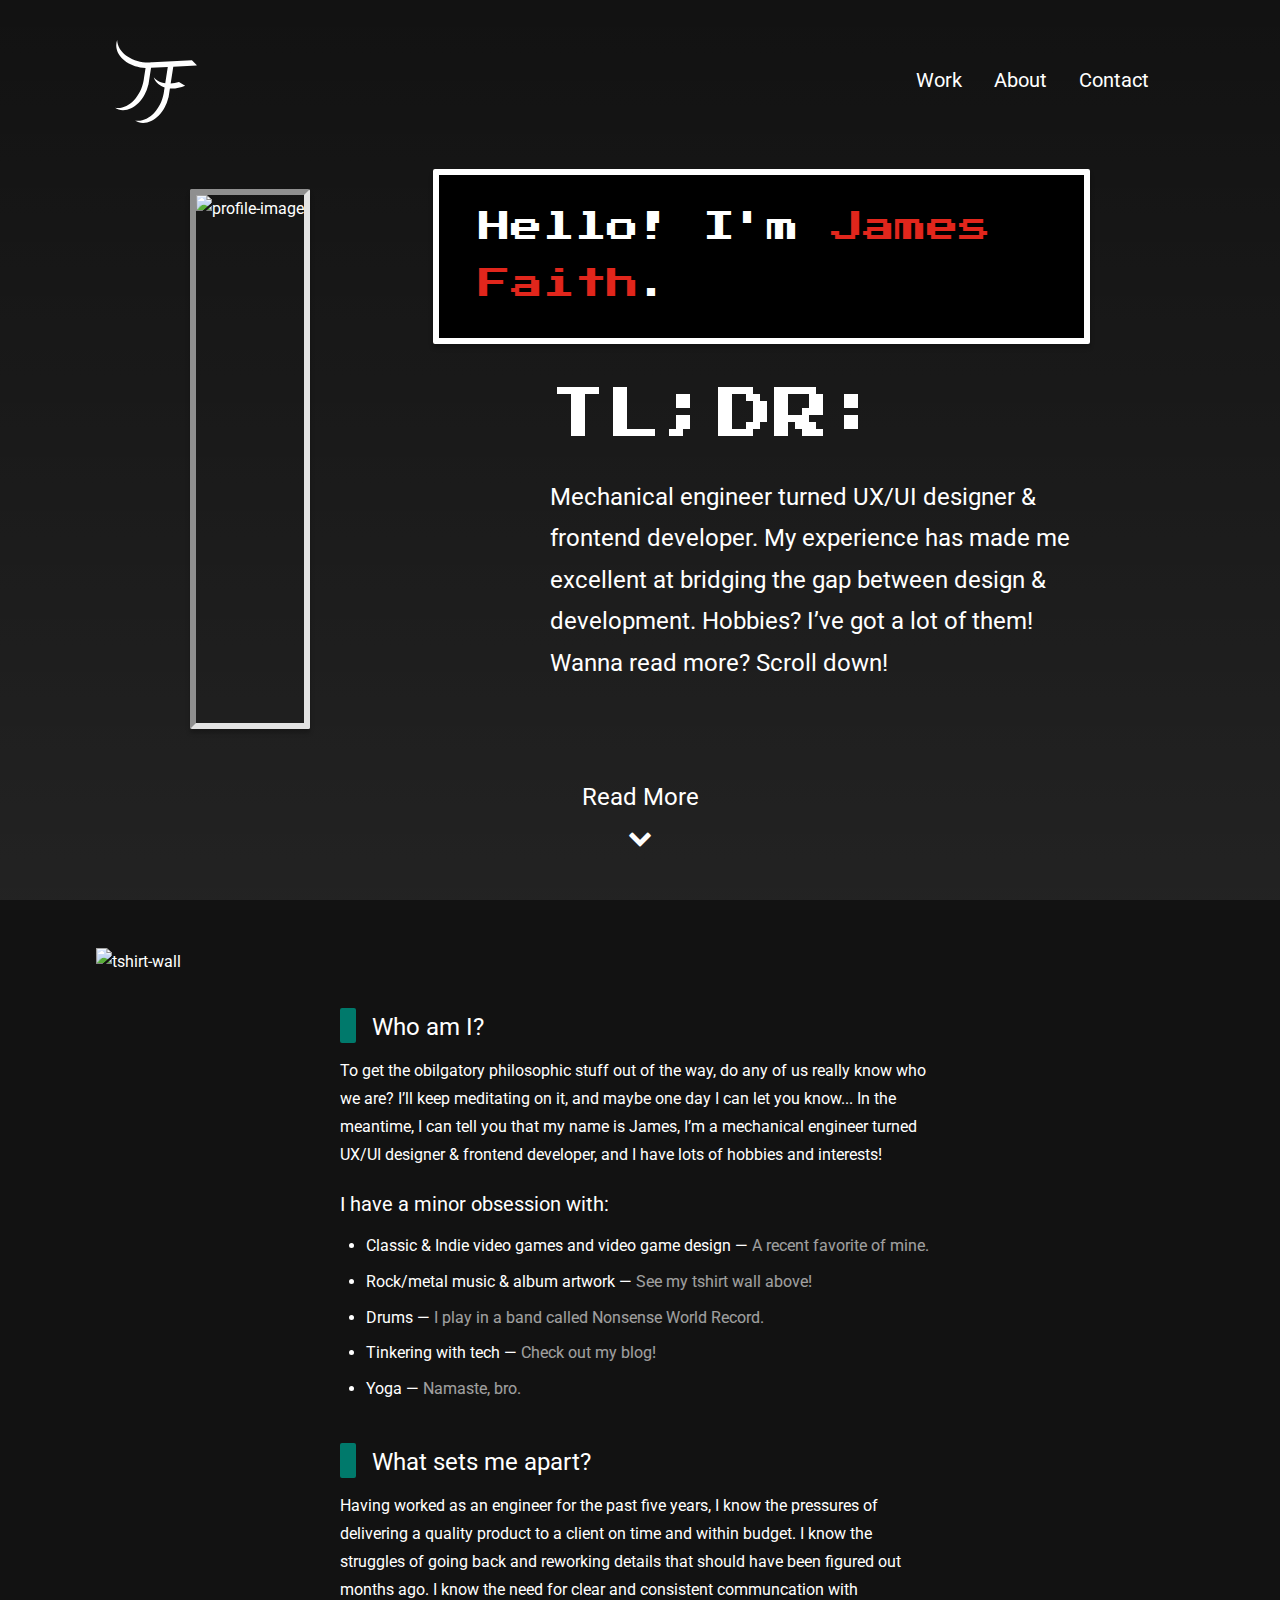
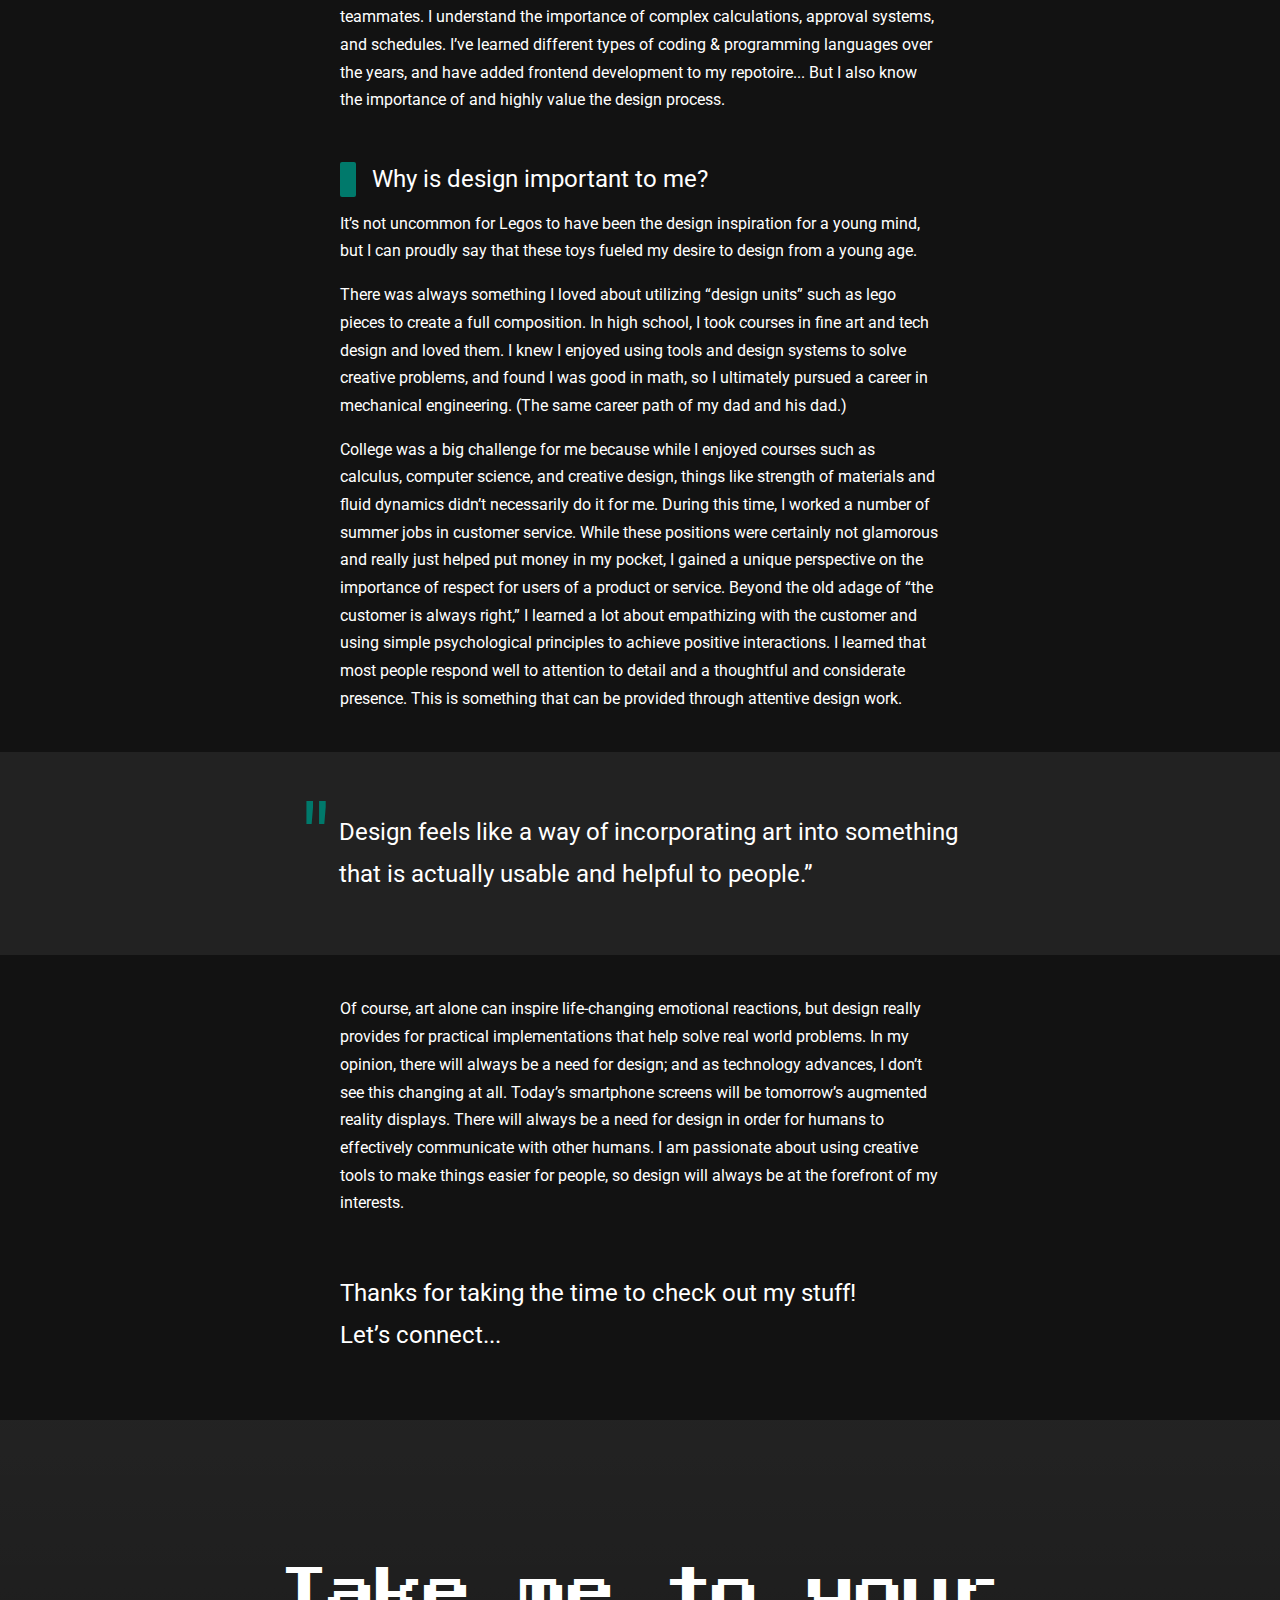
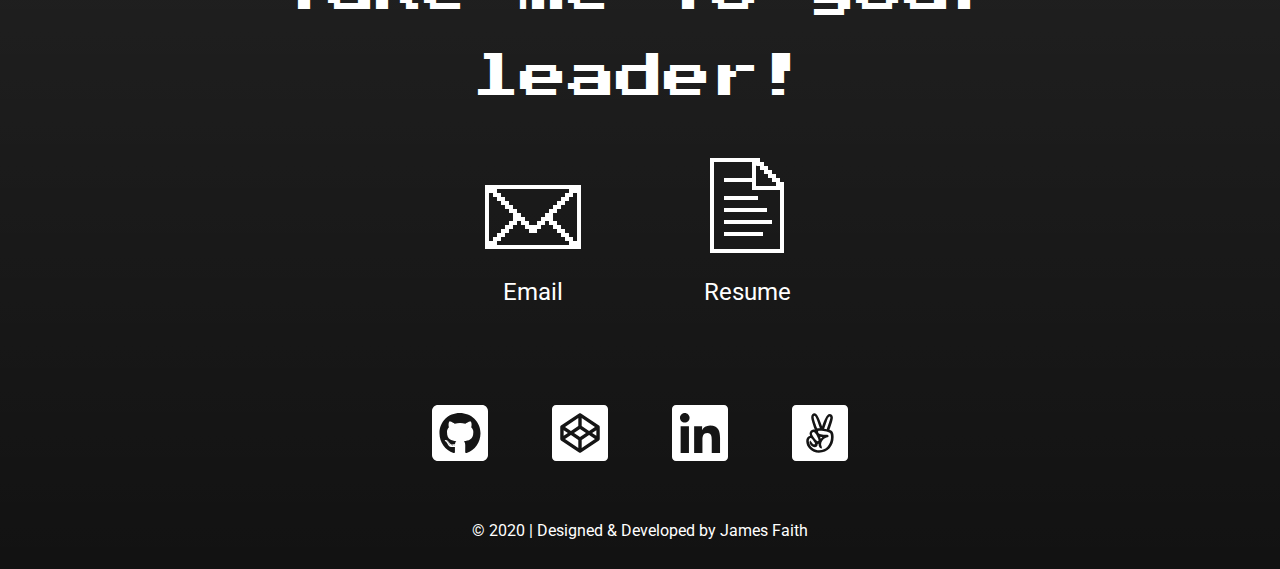
==== commit 9b5a2e34: "full responsive design completed" ====
--- a/about.html
+++ b/about.html
@@ -76,8 +76,7 @@
             <h4>What sets me apart?</h4>
             <p>Having worked as an engineer for the past five years, I know the pressures of delivering a quality product to a client on time and within budget. I know the struggles of going back and reworking details that should have been figured out months ago. I know the need for clear and consistent communcation with teammates. I understand the importance of complex calculations, approval systems, and schedules. I’ve learned different types of coding & programming languages over the years, and have added frontend development to my repotoire... But I also know the importance of and highly value the design process.</p>
             <div class="heading-block"></div>
-            <h4 class="about-mobile-heading">Why is design important?</h4>
-            <h4 class="about-desktop-heading">Why is design important to me?</h4>
+            <h4 class="mobile-heading-text-fix-1">Why is design important to me?</h4>
             <p>It’s not uncommon for Legos to have been the design inspiration for a young mind, but I can proudly say that these toys fueled my desire to design from a young age.</p>
             <p>There was always something I loved about utilizing “design units” such as lego pieces to create a full composition. In high school, I took courses in fine art and tech design and loved them. I knew I enjoyed using tools and design systems to solve creative problems, and found I was good in math, so I ultimately pursued a career in mechanical engineering. (The same career path of my dad and his dad.)</p>
             <p>College was a big challenge for me because while I enjoyed courses such as calculus, computer science, and creative design, things like strength of materials and fluid dynamics didn’t necessarily do it for me. During this time, I worked a number of summer jobs in customer service. While these positions were certainly not glamorous and really just helped put money in my pocket, I gained a unique perspective on the importance of respect for users of a product or service. Beyond the old adage of “the customer is always right,” I learned a lot about empathizing with the customer and using simple psychological principles to achieve positive interactions. I learned that most people respond well to attention to detail and a thoughtful and considerate presence. This is something that can be provided through attentive design work.</p>
--- a/styles/typography.css
+++ b/styles/typography.css
@@ -13,15 +13,15 @@
 }
 
 h1 {
-  font-family: 'Press Start 2P', cursive;
+  font-family: 'Press Start 2P', sans-serif;
   font-size: 2.6rem;
   line-height: 100%;
 }
 
 h2 {
-  font-family: 'Press Start 2P', cursive;
+  font-family: 'Press Start 2P', sans-serif;
   font-size: 2.6rem;
-  line-height: 167.23%;
+  line-height: 173%;
 }
 
 h3 {
@@ -79,6 +79,10 @@
   font-size: 2rem;
 }
 
+.mobile-heading-text-fix-1 {
+  line-height: 140%;
+}
+
 .big-quotation-mark {
   font-size: 9.6rem;
 }
@@ -92,7 +96,7 @@
 }
 
 .case-study-hero-content p {
-  font-size: 1.4rem;
+  font-size: 1.6rem;
 }
 
 .overview-list li {
@@ -100,12 +104,12 @@
 }
 
 .chartjs-wrapper-1 h5, .chartjs-wrapper-2 h5 {
-  font-size: 2rem;
-  line-height: 167.23%;
+  font-size: 1.8rem;
+  line-height: 160%;
 }
 
 .user-survey-stat {
-  font-size: 2rem;
+  font-size: 1.8rem;
 }
 
 .user-persona-big-quotation-mark-1, .user-persona-big-quotation-mark-2, .user-persona-big-quotation-mark-3 {
@@ -122,16 +126,45 @@
   line-height: 120%;
 }
 
+.usability-testing-persona-element p {
+  font-weight: bold;
+}
+
 .final-thanks {
-  font-size: 2rem;
+  font-size: 2.4rem;
+}
+
+@media screen and (min-width: 600px) {
+
+  h1 {
+    font-size: 3.4rem;
+  }
+
+  .about-intro {
+    font-size: 1.6rem;
+  }
+
+  .eight-bit-textbox {
+    font-size: 2rem;
+  }
+
+  .mobile-heading-text-fix-1 {
+    line-height: 120%;
+  }
+
+  .overview-list li {
+    font-size: 2rem;
+  }
+
 }
 
 /*---DESKTOP--------------------------------------------*/
 
-@media screen and (min-width: 850px) {
+@media screen and (min-width: 900px) {
 
   body, p, div {
     font-size: 1.6rem;
+    line-height: 173%;
   }
 
   h1 {
@@ -140,6 +173,7 @@
 
   h2 {
     font-size: 4.8rem;
+    line-height: 180%;
   }
 
   .nav-link {
@@ -166,12 +200,9 @@
     font-size: 2rem;
   }
 
-  .overview-list li {
-    font-size: 2rem;
-  }
-
   .chartjs-wrapper-1 h5, .chartjs-wrapper-2 h5 {
     font-size: 2.4rem;
+    line-height: 167.2%;
   }
 
   .user-survey-stat {
@@ -190,24 +221,24 @@
     font-size: 3.4rem;
   }
 
-  @media screen and (min-width: 1200px) {
-
-    h1 {
-      font-size: 5.6rem;
-    }
-
-    .intro {
-      font-size: 3.4rem;
-    }
-
-    .about-intro {
-      font-size: 2.4rem;
-    }
-
-    .eight-bit-textbox {
-      font-size: 3.2rem;
-    }
-
-  }
-
-}
+}
+
+@media screen and (min-width: 1200px) {
+
+  h1 {
+    font-size: 5.6rem;
+  }
+
+  .intro {
+    font-size: 3.4rem;
+  }
+
+  .about-intro {
+    font-size: 2.4rem;
+  }
+
+  .eight-bit-textbox {
+    font-size: 3.2rem;
+  }
+
+}
--- a/styles/colors.css
+++ b/styles/colors.css
@@ -89,10 +89,6 @@
   color: #E1261C;
 }
 
-.heading-block {
-  background-color: #00796B;
-}
-
 .quote-container {
   background-color: rgba(255, 255, 255, 0.07);
 }
@@ -111,6 +107,10 @@
 
 .section-title {
   background-color: #E3E3E3;
+}
+
+.heading-block {
+  background-color: #00796B;
 }
 
 .border-break-role, .border-break-tools {
@@ -165,7 +165,7 @@
 
 /*---DESKTOP--------------------------------------------*/
 
-@media screen and (min-width: 850px) {
+@media screen and (min-width: 900px) {
 
   nav {
     background: transparent;
--- a/styles/imageslayout.css
+++ b/styles/imageslayout.css
@@ -55,7 +55,7 @@
 }
 
 .stratus-on-devices-1 {
-  max-height: 26.4rem;
+  max-height: 40rem;
 }
 
 .role-icon {
@@ -82,24 +82,10 @@
   height: 3.2rem;
 }
 
-.basic-file-management-operations-user-flow {
-  width: 28rem;
-}
-
-.sharing-links-user-flow {
-  width: 28rem;
-}
-
-.wireframe-sketch-1, .wireframe-sketch-2, .wireframe-sketch-3, .wireframe-sketch-4 {
-  width: 28rem;
-}
-
-.digital-wireframe-1, .digital-wireframe-2 {
-  width: 28rem;
-}
-
-.digital-wireframe-3, .digital-wireframe-4 {
-  width: 28rem;
+.basic-file-management-operations-user-flow, .sharing-links-user-flow, .wireframe-sketch-1,
+ .wireframe-sketch-2, .wireframe-sketch-3, .wireframe-sketch-4, .digital-wireframe-1,
+  .digital-wireframe-2, .digital-wireframe-3, .digital-wireframe-4 {
+  width: auto;
 }
 
 .usability-testing-persona {
@@ -111,122 +97,99 @@
   width: 30rem;
 }
 
-.branding-sketch-1 {
-  width: 30rem;
-}
-
-.branding-sketch-2 {
-  width: 30rem;
-}
-
-.branding-sketch-3 {
-  width: 30rem;
-}
-
-.branding-sketch-4 {
-  width: 30rem;
-}
-
-.moodboard {
-  width: 29rem;
-}
-
-.logo-iterations {
-  width: 29rem;
-}
-
-.brand-colors {
-  width: 29rem;
-}
-
-.brand-typography {
-  width: 29rem;
+.branding-sketch-1, .branding-sketch-2, .branding-sketch-3, .branding-sketch-4 {
+  width: auto;
+}
+
+.moodboard, .logo-iterations, .brand-colors, .brand-typography {
+  width: auto;
 }
 
 .right-arrow {
   height: 3.8rem;
-}
+} /*NEW CLASSES- ABS POS - DYNAM RESIZE?*/
 
 .down-arrow {
   height: 4.2rem;
-}
-
-.highfi-mockup-1 {
+} /*NEW CLASSES- ABS POS - DYNAM RESIZE?*/
+
+.highfi-mockup-1, .highfi-mockup-2 {
   width: 28rem;
 }
 
-.highfi-mockup-2 {
+.highfi-mockup-3, .highfi-mockup-4, .highfi-mockup-5 {
+  width: 13rem;
+}
+
+.highfi-mockup-6 {
+  width: 12.82rem;
+}
+
+.preference-testing-1, .preference-testing-2 {
   width: 28rem;
-}
-
-.highfi-mockup-3 {
+} /*ABS POS - DYNAM RESIZE?*/
+
+.preference-testing-3, .preference-testing-4 {
+  height: 29.9rem;
+} /*ABS POS - DYNAM RESIZE?*/
+
+.usability-testing-results-1, .usability-testing-results-2, .usability-testing-results-3,
+ .usability-testing-results-4 {
+  width: 28rem;
+} /*ABS POS - DYNAM RESIZE?*/
+
+.usability-testing-results-5, .usability-testing-results-6 {
   width: 13rem;
-}
-
-.highfi-mockup-4 {
-  width: 13rem;
-}
-
-.highfi-mockup-5 {
-  width: 13rem;
-}
-
-.highfi-mockup-6 {
-  width: 13rem;
-}
-
-.preference-testing-1 {
-  width: 28rem;
-}
-
-.preference-testing-2 {
-  width: 28rem;
-}
-
-.preference-testing-3 {
-  height: 29.9rem;
-}
-
-.preference-testing-4 {
-  height: 29.9rem;
-}
-
-.usability-testing-results-1 {
-  width: 28rem;
-}
-
-.usability-testing-results-2 {
-  width: 28rem;
-}
-
-.usability-testing-results-3 {
-  width: 28rem;
-}
-
-.usability-testing-results-4 {
-  width: 28rem;
-}
-
-.usability-testing-results-5 {
-  width: 13rem;
-}
-
-.usability-testing-results-6 {
-  width: 13rem;
-}
+} /*ABS POS - DYNAM RESIZE?*/
 
 .stratus-on-devices-2 {
-  max-height: 26.4rem;
+  max-height: 63.9rem;
+}
+
+/*---MEDIA QUERIES--------------*/
+
+@media screen and (min-width: 600px) {
+
+  /*---HERO-----------------------*/
+
+  .eight-bit-alien-1, .eight-bit-alien-2, .eight-bit-alien-3 {
+    height: 6.6rem;
+  }
+
+  /*---ABOUT HERO-----------------*/
+
+  .profile-image {
+    height: 43.2rem;
+  }
+
+  /*---CASE STUDY-----------------*/
+
+  .role-icon {
+    height: 5.7rem;
+  }
+
+  .deliverables-icon {
+    height: 6.3rem;
+  }
+
+  .tools-icon {
+    height: 6.3rem;
+  }
+
+  .comp-analy-logo-1, .comp-analy-logo-2, .comp-analy-logo-3 {
+    height: 19rem;
+  }
+
+  .video-iframe {
+    height: 29.05rem;
+    width: 50rem;
+  }
+
 }
 
 /*---DESKTOP--------------------------------------------*/
 
-@media screen and (min-width: 850px) {
-
-  img {
-    display: block;
-    height: auto;
-  }
+@media screen and (min-width: 900px) {
 
   /*---HEADER---------------------*/
 
@@ -254,12 +217,6 @@
     height: 9.4rem;
   }
 
-  /*---ABOUT HERO-----------------*/
-
-  .profile-image {
-    height: 43.2rem;
-  }
-
   /*---CASE STUDY-----------------*/
 
   .stratus-logo {
@@ -268,7 +225,6 @@
 
   .stratus-humaaans {
     height: 28rem;
-    max-height: 28rem;
   }
 
   .stratus-on-devices-1 {
@@ -279,45 +235,29 @@
     max-height: 31.5rem;
   }
 
-  .role-icon {
-    height: 5.7rem;
-  }
-
-  .deliverables-icon {
-    height: 6.3rem;
-  }
-
-  .tools-icon {
-    height: 6.3rem;
-  }
-
   .comp-analy-logo-1, .comp-analy-logo-2, .comp-analy-logo-3 {
     height: 25.5rem;
   }
 
   .basic-file-management-operations-user-flow {
     height: 79.8rem;
-    width: auto;
   }
 
   .sharing-links-user-flow {
     height: 59.8rem;
-    width: auto;
   }
 
   .wireframe-sketch-1, .wireframe-sketch-2, .wireframe-sketch-3, .wireframe-sketch-4 {
     height: 43.2rem;
-    width: auto;
+    max-width: none;
   }
 
   .digital-wireframe-1, .digital-wireframe-2 {
     height: 38.9rem;
-    width: auto;
   }
 
   .digital-wireframe-3, .digital-wireframe-4 {
     height: 48.6rem;
-    width: auto;
   }
 
   .usability-testing-persona {
@@ -331,41 +271,37 @@
 
   .branding-sketch-1 {
     height: 42.7rem;
-    width: auto;
   }
 
   .branding-sketch-2 {
     height: 42.7rem;
-    width: auto;
+    max-width: none;
   }
 
   .branding-sketch-3 {
     height: 38.4rem;
-    width: auto;
+    max-width: none;
   }
 
   .branding-sketch-4 {
     height: 42.7rem;
-    width: auto;
+    max-width: none;
   }
 
   .moodboard {
     height: 36.5rem;
-    width: auto;
   }
 
   .logo-iterations {
     height: 37.2rem;
-    width: auto;
   }
 
   .brand-colors {
     height: 18.4rem;
-    width: auto;
   }
 
   .brand-typography {
-    height: 21.2rem;
+    height: 23.3rem;
     width: auto;
   }
 
@@ -377,32 +313,17 @@
     height: 5.5rem;
   }
 
-  .highfi-mockup-1 {
+  .highfi-mockup-1, .highfi-mockup-2 {
     height: 43.2rem;
     width: auto;
   }
 
-  .highfi-mockup-2 {
-    height: 43.2rem;
-    width: auto;
-  }
-
-  .highfi-mockup-3 {
+  .highfi-mockup-3, .highfi-mockup-4 {
     height: 35.9rem;
     width: auto;
   }
 
-  .highfi-mockup-4 {
-    height: 35.9rem;
-    width: auto;
-  }
-
-  .highfi-mockup-5 {
-    height: 38.6rem;
-    width: auto;
-  }
-
-  .highfi-mockup-6 {
+  .highfi-mockup-5, .highfi-mockup-6 {
     height: 38.6rem;
     width: auto;
   }
@@ -410,20 +331,20 @@
   .preference-testing-1 {
     height: 35.9rem;
     width: auto;
-  }
+  } /*ABS POS - DYNAM RESIZE?*/
 
   .preference-testing-2 {
     height: 35.9rem;
     width: auto;
-  }
+  } /*ABS POS - DYNAM RESIZE?*/
 
   .preference-testing-3 {
     height: 44.1rem;
-  }
+  } /*ABS POS - DYNAM RESIZE?*/
 
   .preference-testing-4 {
     height: 44.1rem;
-  }
+  } /*ABS POS - DYNAM RESIZE?*/
 
   .document-iframe {
     height: 85rem;
@@ -433,71 +354,67 @@
   .usability-testing-results-1 {
     height: 49.1rem;
     width: auto;
-  }
+  } /*ABS POS - DYNAM RESIZE?*/
 
   .usability-testing-results-2 {
     height: 49.1rem;
     width: auto;
-  }
+  } /*ABS POS - DYNAM RESIZE?*/
 
   .usability-testing-results-3 {
     height: 26rem;
     width: auto;
-  }
+  } /*ABS POS - DYNAM RESIZE?*/
 
   .usability-testing-results-4 {
     height: 26rem;
     width: auto;
-  }
+  } /*ABS POS - DYNAM RESIZE?*/
 
   .usability-testing-results-5 {
     height: 35rem;
     width: auto;
-  }
+  } /*ABS POS - DYNAM RESIZE?*/
 
   .usability-testing-results-6 {
     height: 35rem;
     width: auto;
-  }
-
-  .stratus-on-devices-2 {
-    max-height: 63.9rem;
-  }
-
-  /*---MEDIA QUERIES--------------*/
-
-  @media screen and (min-width: 1200px) {
-
-    /*---HERO-----------------------*/
-
-    .eight-bit-alien-1, .eight-bit-alien-2, .eight-bit-alien-3 {
-      height: 11.1rem;
-    }
-
-    /*---ABOUT HERO-----------------*/
-
-    .profile-image {
-      height: 52.8rem;
-    }
-
-    /*---CASE STUDY-----------------*/
-
-    .video-iframe {
-      height: 58.2rem;
-      width: 100rem;
-    }
-
-  }
-
-  @media screen and (min-width: 1420px) {
-
-    /*---CASE STUDY-----------------*/
-
-    .video-iframe {
-      height: 74.5rem;
-      width: 128rem;
-    }
-
-  }
-
-}
+  } /*ABS POS - DYNAM RESIZE?*/
+
+}
+
+/*---MEDIA QUERIES--------------*/
+
+@media screen and (min-width: 1200px) {
+
+  /*---HERO-----------------------*/
+
+  .eight-bit-alien-1, .eight-bit-alien-2, .eight-bit-alien-3 {
+    height: 11.1rem;
+  }
+
+  /*---ABOUT HERO-----------------*/
+
+  .profile-image {
+    height: 52.8rem;
+  }
+
+  /*---CASE STUDY-----------------*/
+
+  .video-iframe {
+    height: 58.2rem;
+    width: 100rem;
+  }
+
+}
+
+@media screen and (min-width: 1420px) {
+
+  /*---CASE STUDY-----------------*/
+
+  .video-iframe {
+    height: 74.5rem;
+    width: 128rem;
+  }
+
+}
--- a/styles/layoutmobile.css
+++ b/styles/layoutmobile.css
@@ -148,12 +148,12 @@
 
 .resume {
   display: inline-block;
-  margin: 0 auto 0.8rem;
+  margin: 0 auto 1rem;
   position: relative;
 }
 
 .resume-1, .resume-2 {
-  margin: 0 auto 0.8rem;
+  margin: 0 auto 0.6rem;
 }
 
 .resume-2 {
@@ -208,11 +208,11 @@
 }
 
 .hero-content {
-  height: 34.5rem;
+  height: 40rem;
   left: 50%;
   margin: -17.25rem 0 0 -15rem;
   position: relative;
-  top: 50%;
+  top: 47%;
   width: 30rem;
   z-index: 4;
 
@@ -315,7 +315,7 @@
 .eight-bit-alien-1 {
   margin-right: -3.35rem;
   position: absolute;
-  right: 15rem;
+  right: 50%;
   top: 3.6rem;
 }
 
@@ -716,7 +716,7 @@
 
 /*---BIO----------------------*/
 
-.bio .img-container, .about-desktop-heading, .about-desktop-list-item {
+.bio .img-container, .about-desktop-list-item {
   display: none;
 }
 
@@ -724,32 +724,30 @@
   padding: 0.8rem 0 4.8rem;
 }
 
+.mobile-heading-text-fix-1 {
+  margin-top: 2.8rem;
+  width: 23rem;
+}
+
 .quote-container {
-  height: 30.4rem;
   margin: 4rem 0;
-  position: relative;
+  padding: 6rem 0;
 }
 
 .quote {
-  height: 23.5rem;
-  left: 48%;
-  margin: 2.4rem 0 0 -16rem;
-  position: absolute;
-  width: 30.2rem;
+  display: flex;
+  margin: 0 auto;
+  width: 90%;
 }
 
 .big-quotation-mark {
-  left: 0;
-  position: absolute;
-  top: -1.4rem;
+  height: 10rem;
+  margin: -5.5rem 0.8rem 0 0;
+  width: 4rem;
 }
 
 blockquote {
-  bottom: 0;
-  margin: 0 auto;
-  position: absolute;
-  right: 0;
-  width: 26rem;
+  width: auto;
 }
 
 .closing {
@@ -791,23 +789,21 @@
 
 .text-container {
   margin: 0 auto;
+  max-width: 54rem;
   text-align: left;
-  width: 30rem;
+  width: 85%;
 }
 
 .img-container {
   margin: 4rem auto 0;
-  min-width: 30rem;
-  width: 70%;
+  max-width: 60rem;
+  width: 85%;
 }
 
 .flex-content, .flex-content-alt {
-  align-items: center;
-  display: flex;
-  flex-wrap: wrap;
-  justify-content: center;
   margin: 0 auto 4rem;
-  width: 30rem;
+  max-width: 60rem;
+  width: 85%;
 }
 
 .flex-content-alt {
@@ -815,13 +811,13 @@
 }
 
 .flex-text-container {
+  margin: 0 auto;
+  max-width: 54rem;
   text-align: left;
-  width: 30rem;
 }
 
 .flex-img-container {
-  margin-top: 4rem;
-  overflow: auto;
+  margin: 4rem auto 0;
 }
 
 /*---HEADINGS-------*/
@@ -863,6 +859,7 @@
 
 .user-survey, .competitive-analysis, .user-personas, .user-stories-flows, .wireframes, .branding,
 .highfi-mockups, .preference-testing, .usability-testing, .final-product, .what-i-learned, .final-thanks {
+  overflow: auto;
   text-align: center;
 }
 
@@ -890,7 +887,7 @@
 
 .case-study-intro {
   margin: 1.6rem auto 0;
-  width: 30rem;
+  max-width: 85%;
 }
 
 .case-study-hero-img-container {
@@ -899,7 +896,11 @@
   justify-content: space-between;
   margin: 4rem auto 1.6rem;
   min-width: 30rem;
-  width: 78.5%;
+  width: 85%;
+}
+
+.stratus-on-devices-1 {
+  margin-top: 0.8rem;
 }
 
 .stratus-humaaans, .stratus-simple-structured-seamless {
@@ -907,9 +908,10 @@
 }
 
 .case-study-hero-content p {
-  margin: 0 auto;
+  margin: 0 auto 2.4rem;
+  max-width: 54rem;
   text-align: left;
-  width: 30rem;
+  width: 85%;
 }
 
 /*---FOR PLACEHOLDER PAGE:---*/
@@ -1032,7 +1034,7 @@
 
 .list-pt-2 {
   position: absolute;
-  right: 1.7rem;
+  right: 2.2rem;
   text-align: right;
   top: 0;
 }
@@ -1042,22 +1044,21 @@
 .chartjs-wrapper-1, .chartjs-wrapper-2 {
   border-radius: 0.4rem;
   margin: 2rem auto 4rem;
-  height: 40rem;
-  padding: 5%;
-  padding-bottom: 24rem;
-  width: 24rem;
+  height: 45rem;
+  padding: 2rem 5% 19rem;
+  width: 85%;
 }
 
 .chartjs-wrapper-2 {
   height: 35rem;
-  padding-bottom: 18rem;
+  padding: 2rem 5% 15rem;
 }
 
 .chartjs-wrapper-1 h5, .chartjs-wrapper-2 h5 {
   margin: 0 auto;
-  padding-bottom: 4rem;
+  padding: 2rem 0 4rem;
   text-align: left;
-  width: 80%;
+  width: 85%;
 }
 
 .user-survey-stat-container {
@@ -1068,15 +1069,17 @@
 
 .user-survey-stat {
   margin: 0 auto;
-  width: 30rem;
+  max-width: 54rem;
+  width: 85%;
 }
 
 /*---COMP ANALY----*/
 
 .comp-analy-images {
-  height: 28rem;
-  position: relative;
-  width: 30rem;
+  height: 27rem;
+  margin: 0 auto;
+  position: relative;
+  width: 26rem;
 }
 
 .comp-analy-logo-1, .comp-analy-logo-2, .comp-analy-logo-3 {
@@ -1086,11 +1089,11 @@
 }
 
 .comp-analy-logo-1 {
-  left: 1.6rem;
+  left: 0;
 }
 
 .comp-analy-logo-2 {
-  right: 1.6rem;
+  right: 0;
 }
 
 .comp-analy-logo-3 {
@@ -1101,11 +1104,15 @@
 
 /*---USER PERSONAS---*/
 
+.user-personas .flex-content {
+  width: 100%;
+}
+
 .user-persona-card {
   border-radius: 0.4rem;
   box-shadow: 0 0.4rem 0.4rem rgba(0, 0, 0, 0.25);
   height: 106rem;
-  margin-bottom: 1rem;
+  margin: 0 auto 1rem;
   overflow: auto;
   position: relative;
   width: 30rem;
@@ -1113,13 +1120,13 @@
 
 .user-persona {
   left: 50%;
-  margin-left: -12.5rem;
+  margin-left: -12.3rem;
   position: absolute;
 }
 
 .persona-background {
   border-radius: 0.4rem 0.4rem 0 0;
-  height: 27.2rem;
+  height: 27.3rem;
   position: absolute;
   width: 30rem;
 }
@@ -1127,15 +1134,15 @@
 .user-persona-content {
   position: relative;
   text-align: left;
-  top: 27.2rem;
+  top: 27.3rem;
 }
 
 .user-persona-job {
   display: inline-block;
-  padding: 0 0.8rem;
+  padding: 0.4rem 0.8rem;
   position: absolute;
   right: 0;
-  top: -5.4rem;
+  top: -6.25rem;
 }
 
 .user-persona-card-title {
@@ -1203,8 +1210,13 @@
   margin-bottom: 1rem;
 }
 
+.user-stories-flows-buttons {
+  margin: 0 auto;
+  max-width: 85%;
+}
+
 .user-stories-flows .button-wrapper {
-  margin: 0 auto 1.6rem;
+  margin: 0 2rem 1.6rem;
 }
 
 .user-stories-flows {
@@ -1212,11 +1224,16 @@
 }
 
 /*---WIREFRAMES----*/
+
+.wireframe-sketches-container-1, .wireframe-sketches-container-2 {
+  margin: 0 auto;
+  max-width: 40rem;
+}
 
 .wireframe-sketch-1, .wireframe-sketch-2, .wireframe-sketch-3, .wireframe-sketch-4 {
   border-radius: 0.2rem;
   box-shadow: 0 0.4rem 0.4rem rgba(0, 0, 0, 0.25);
-  margin-top: 4rem;
+  margin: 4rem auto 0;
   top: 6rem;
 }
 
@@ -1234,8 +1251,9 @@
 
 .usability-testing-container {
   margin: 4rem auto 2rem;
+  min-width: 28rem;
   overflow: auto;
-  width: 30rem;
+  width: 60%;
 }
 
 .usability-testing-persona-element {
@@ -1249,14 +1267,12 @@
 }
 
 .usability-testing-persona-element p {
-  font-weight: bold;
   margin-top: 1.6rem;
 }
 
 .usability-testing-tasks-element {
-  float: right;
   text-align: left;
-  width: 17rem;
+  margin-left: 14rem;
 }
 
 .usability-testing-tasks-element h6 {
@@ -1269,6 +1285,7 @@
 
 .tasks-list li {
   margin: 0.8rem 0;
+  width: auto;
 }
 
 .video-iframe {
@@ -1279,8 +1296,13 @@
 
 /*---BRANDING------*/
 
-.branding .flex-content, .branding .flex-content-alt {
-  margin-bottom: 0;
+.branding .flex-content-alt {
+  display: flex;
+  flex-wrap: wrap-reverse;
+}
+
+.branding .flex-img-container {
+  max-width: 37rem;
 }
 
 .branding-sketch-1, .branding-sketch-2, .branding-sketch-3, .branding-sketch-4 {
@@ -1288,74 +1310,36 @@
   box-shadow: 0 0.4rem 0.4rem rgba(0, 0, 0, 0.25);
 }
 
-.branding-sketch-2, .branding-sketch-3, .branding-sketch-4 {
-  margin-top: 4rem;
-}
-
-.branding-sketch-3 {
-  margin-bottom: 4rem;
-}
-
 .moodboard, .logo-iterations, .brand-colors, .brand-typography {
   border: 0.1rem solid #878787;
   box-shadow: 0 0.4rem 0.4rem rgba(0, 0, 0, 0.25);
-  margin-bottom: 1rem;
-}
-
-.branding .button-wrapper {
-  margin-top: 5.6rem;
 }
 
 /*---HIGHFI MOCKUPS---*/
+
+.highfi-mockups .flex-content {
+  width: 100%;
+}
 
 .highfi-mockups-img-overlay-1 {
   height: 43rem;
-  position: relative;
-  width: 30rem;
+  margin: 0 auto;
+  position: relative;
+  width: 29rem;
 }
 
 .highfi-mockups-img-overlay-2 {
-  height: 28.6rem;
-  position: relative;
-  width: 30rem;
+  height: 24rem;
+  margin: 0 auto;
+  position: relative;
+  width: 29rem;
 }
 
 .highfi-mockups-img-overlay-3 {
-  height: 31rem;
-  position: relative;
-  width: 30rem;
-}
-
-.highfi-mockup-1 {
-  position: absolute;
-  right: 1rem;
-  top: 0;
-}
-
-.highfi-mockup-2 {
-  bottom: 1rem;
-  position: absolute;
-  right: 1rem;
-}
-
-.down-arrow, .right-arrow {
-  left: 50%;
-  margin: -2rem 0 0 -2rem;
-  position: absolute;
-  top: 50%;
-  z-index: 1;
-}
-
-.highfi-mockup-3, .highfi-mockup-5 {
-  left: 1rem;
-  position: absolute;
-  top: 0;
-}
-
-.highfi-mockup-4, .highfi-mockup-6 {
-  position: absolute;
-  right: 1rem;
-  top: 0;
+  height: 26rem;
+  margin: 2rem auto 0;
+  position: relative;
+  width: 29rem;
 }
 
 .highfi-mockup-1, .highfi-mockup-2, .highfi-mockup-3, .highfi-mockup-4,
@@ -1364,24 +1348,56 @@
   box-shadow: 0 0.4rem 0.4rem rgba(0, 0, 0, 0.25);
 }
 
+.highfi-mockup-1 {
+  position: absolute;
+  left: 0.5rem;
+  top: 0;
+}
+
+.highfi-mockup-2 {
+  bottom: 0.5rem;
+  position: absolute;
+  left: 0.5rem;
+}
+
+.highfi-mockup-3, .highfi-mockup-5 {
+  left: 0.5rem;
+  position: absolute;
+  top: 0;
+}
+
+.highfi-mockup-4, .highfi-mockup-6 {
+  position: absolute;
+  right: 0.5rem;
+  top: 0;
+}
+
+.down-arrow, .right-arrow {
+  left: 50%;
+  margin: -2rem 0 0 -2rem;
+  position: absolute;
+  top: 50%;
+  z-index: 1;
+}
+
 /*---PREFERENCE TESTING---*/
+
+.preference-testing .flex-content {
+  width: 100%;
+}
 
 .preference-test-img-overlay-1 {
   height: 43.3rem;
+  margin: 0 auto;
   position: relative;
   width: 30rem;
 }
 
 .preference-test-img-overlay-2 {
   height: 36.3rem;
+  margin: 0 auto;
   position: relative;
   width: 24.5rem;
-}
-
-.preference-testing-2, .preference-testing-4 {
-  bottom: 0.5rem;
-  position: absolute;
-  right: 0.5rem;
 }
 
 .preference-testing-1, .preference-testing-2, .preference-testing-3, .preference-testing-4 {
@@ -1389,47 +1405,41 @@
   box-shadow: 0 0.4rem 0.4rem rgba(0, 0, 0, 0.25);
 }
 
+.preference-testing-2, .preference-testing-4 {
+  bottom: 0.5rem;
+  position: absolute;
+  right: 0.5rem;
+}
+
 /*---USABILITY TESTING 2---*/
 
 .document-iframe {
  display: none;
 }
 
+.usability-testing .flex-content {
+  width: 100%;
+}
+
 .usability-test-img-overlay-1 {
   height: 43rem;
-  position: relative;
-  width: 30rem;
+  margin: 0 auto;
+  position: relative;
+  width: 28.5rem;
 }
 
 .usability-test-img-overlay-2 {
-  height: 39rem;
-  position: relative;
-  width: 30rem;
+  height: 38.8rem;
+  margin: 0 auto;
+  position: relative;
+  width: 28.5rem;
 }
 
 .usability-test-img-overlay-3 {
-  height: 29.5rem;
-  margin-top: 4rem;
-  position: relative;
-  width: 30rem;
-}
-
-.usability-testing-results-1, .usability-testing-results-3, .usability-testing-results-6 {
-  position: absolute;
-  right: 1rem;
-  top: 0;
-}
-
-.usability-testing-results-2, .usability-testing-results-4 {
-  bottom: 1rem;
-  position: absolute;
-  right: 1rem;
-}
-
-.usability-testing-results-5 {
-  left: 1rem;
-  position: absolute;
-  top: 0;
+  height: 25rem;
+  margin: 4rem auto 0;
+  position: relative;
+  width: 28.5rem;
 }
 
 .usability-testing-results-1, .usability-testing-results-2, .usability-testing-results-3,
@@ -1438,6 +1448,27 @@
   box-shadow: 0 0.4rem 0.4rem rgba(0, 0, 0, 0.25);
 }
 
+.usability-testing-results-1, .usability-testing-results-3, .usability-testing-results-6 {
+  position: absolute;
+  top: 0;
+}
+
+.usability-testing-results-2, .usability-testing-results-4 {
+  bottom: 0.5rem;
+  position: absolute;
+}
+
+.usability-testing-results-5 {
+  position: absolute;
+  top: 0;
+}
+
+.usability-testing-results-6 {
+  right: 0.5rem;
+  position: absolute;
+  top: 0;
+}
+
 /*---CONCLUSION---*/
 
 .stratus-on-devices-2 {
@@ -1458,3 +1489,263 @@
 .case-study-main {
   padding-bottom: 6.4rem;
 }
+
+/*---MEDIA QUERIES--------------------------------------------------------*/
+
+@media screen and (min-width: 400px) {
+
+  /*---BIO----------------------*/
+
+  .mobile-heading-text-fix-1 {
+    width: 28rem;
+  }
+
+}
+
+@media screen and (min-width: 450px) {
+
+  /*---BIO----------------------*/
+
+  .mobile-heading-text-fix-1 {
+    width: auto;
+  }
+
+}
+
+@media screen and (min-width: 600px) {
+
+  /*---HERO-----------------------*/
+
+  .hero {
+    min-height: 70rem;
+  }
+
+  .hero-content {
+    height: 50rem;
+    margin: -25rem 0 0 -20rem;
+    top: 50%;
+    width: 40rem;
+  }
+
+  .hero-content h1 {
+    margin-left: -16rem;
+    top: 20rem;
+  }
+
+  .intro {
+    top: 28rem;
+    width: 40rem;
+  }
+
+  .eight-bit-alien-1 {
+    margin-right: -4.5rem;
+    top: 8rem;
+  }
+
+  .eight-bit-alien-2 {
+    right: 4rem;
+  }
+
+  .eight-bit-alien-3 {
+    left: 4rem;
+  }
+
+  /*---ABOUT HERO-----------------*/
+
+  .about-hero {
+    height: 82rem;
+  }
+
+  .hamburger-menu-backing-about-hero-curtain {
+    height: 82rem;
+    margin-top: -82rem;
+  }
+
+  .about-hero-content {
+    height: 48rem;
+    margin: -23rem 0 0 -27rem;
+    width: 54rem;
+    top: 50%;
+  }
+
+  .profile-image {
+    bottom: 0;
+  }
+
+  .eight-bit-textbox {
+    right: 20rem;
+  }
+
+  .about-hero-content h1 {
+    left: 29rem;
+    top: 16rem;
+  }
+
+  .about-intro {
+    left: 29rem;
+    top: 21rem;
+    width: 25rem;
+  }
+
+  /*---BIO----------------------*/
+
+  .quote {
+    max-width: 61rem;
+  }
+
+  /*---CONTAINERS-----*/
+
+  .img-container {
+    max-width: none;
+  }
+
+  .flex-content, .flex-content-alt {
+    align-items: center;
+    display: flex;
+    flex-wrap: wrap;
+    justify-content: center;
+    max-width: none;
+  }
+
+  .flex-text-container {
+    margin: 0;
+    max-width: none;
+    padding: 0 2rem;
+    width: 54rem;
+  }
+
+  .flex-img-container {
+    margin: 4rem 0 0;
+    max-width: 54rem;
+    padding: 0 1rem;
+  }
+
+  /*---OVERVIEW------*/
+
+  .roles-deliverables-tools {
+    height: 83.5rem;
+    width: 58.8rem;
+  }
+
+  .role, .tools {
+    height: 36rem;
+    width: 22.7rem;
+  }
+
+  .role {
+    left: 11.4%;
+  }
+
+  .deliverables {
+    height: 42rem;
+    margin-left: -27rem;
+    width: 54rem;
+  }
+
+  .tools {
+    right: 11.4%;
+  }
+
+  .role .overview-list, .tools .overview-list {
+    margin-top: 3.2rem;
+  }
+
+  .role .overview-list {
+    width: 12.1rem;
+  }
+
+  .deliverables .overview-list {
+    margin-top: 1.1rem;
+  }
+
+  .tools .overview-list {
+    width: 12.5rem;
+  }
+
+  .overview-list li {
+    margin: 2rem 0;
+  }
+
+  .list-pt-1 {
+    left: 7.1rem;
+  }
+
+  .list-pt-2 {
+    right: 8rem;
+  }
+
+  /*---USER SURVEY---*/
+
+  .chartjs-wrapper-1, .chartjs-wrapper-2 {
+    max-width: 54rem;
+    padding-bottom: 14rem;
+    width: auto;
+  }
+
+  .chartjs-wrapper-2 {
+    height: 50rem;
+  }
+
+  .chartjs-wrapper-1 h5, .chartjs-wrapper-2 h5 {
+    max-width: 50rem;
+    text-align: center;
+  }
+
+  /*---COMP ANALY----*/
+
+  .comp-analy-images {
+    height: 41rem;
+    margin: 0 2rem;
+    width: 41rem;
+  }
+
+  .comp-analy-logo-1 {
+    left: auto;
+  }
+
+  .comp-analy-logo-2 {
+    right: 0;
+  }
+
+  .comp-analy-logo-3 {
+    margin-left: -9.5rem;
+  }
+
+  /*---USER PERSONAS---*/
+
+  .user-personas .flex-content {
+    width: 85%;
+  }
+
+  /*---USABILITY TESTING 1---*/
+
+  .usability-testing-container {
+    margin: 4rem auto;
+    width: 50rem;
+  }
+
+  /*---BRANDING------*/
+
+  .branding-sketch-1 {
+    margin-bottom: -4rem;
+  }
+
+  /*---HIGHFI MOCKUPS---*/
+
+  .highfi-mockups .flex-content {
+    width: 85%;
+  }
+
+  /*---PREFERENCE TESTING---*/
+
+  .preference-testing .flex-content {
+    width: 85%;
+  }
+
+  /*---USABILITY TESTING 2---*/
+
+  .usability-testing .flex-content {
+    width: 85%;
+  }
+
+}
--- a/styles/layoutdesktop.css
+++ b/styles/layoutdesktop.css
@@ -2,7 +2,7 @@
 
 /*---DESKTOP--------------------------------------------*/
 
-@media screen and (min-width: 850px) {
+@media screen and (min-width: 900px) {
 
   /*---HEADER---------------------*/
 
@@ -48,7 +48,7 @@
 
   .resume-email-element {
     margin-left: -21.4rem;
-    top: 19.2rem;
+    top: 21rem;
   }
 
   .email-element, .resume-element {
@@ -59,7 +59,6 @@
 
   .email {
     margin: 2.7rem auto 2rem;
-    position: relative;
   }
 
   .resume {
@@ -91,8 +90,8 @@
   .hero-content {
     height: 43.5rem;
     margin: -21.75rem 0 0 -39.6rem;
+    top: 50%;
     width: 79.2rem;
-
   }
 
   @keyframes fadein {
@@ -297,13 +296,13 @@
     border: 0.6rem solid #E3E3E3;
     border-radius: 0.2rem;
     border-style: inset;
-    bottom: 0;
   }
 
   .eight-bit-textbox {
     border: 0.6rem solid #FFFFFF;
     border-radius: 0.2rem;
     padding: 2rem 0 2rem 3.2rem;
+    right: 0;
     width: 49.5rem;
   }
 
@@ -329,30 +328,16 @@
     display: block;
   }
 
-  .about-desktop-heading {
-    display: inline-block;
-  }
-
   .about-desktop-list-item {
     display: list-item;
   }
 
-  .about-mobile-heading, .about-mobile-list-item {
+  .about-mobile-list-item {
     display: none;
   }
 
-  .quote-container {
-    height: 20.2rem;
-  }
-
   .quote {
-    height: 11.7rem;
-    margin: 2.4rem 0 0 -32.5rem;
-    width: 65rem;
-  }
-
-  blockquote {
-    width: 60rem;
+    max-width: 68rem;
   }
 
   /*---CASE STUDY-----------------*/ /*******************************************************************/
@@ -373,25 +358,12 @@
   /*---CONTAINERS-----*/
 
   .text-container {
+    max-width: none;
     width: 60rem;
   }
 
-  .img-container {
-    min-width: 60rem;
-  }
-
-  .flex-content, .flex-content-alt {
-    min-width: 60rem;
-    width: 90%;
-  }
-
   .flex-text-container {
-    padding: 0 2rem;
     width: 60rem;
-  }
-
-  .flex-img-container {
-    padding: 0 2rem;
   }
 
   /*---"HERO"--------*/ /*******************************************************************/
@@ -407,6 +379,10 @@
   .stratus-humaaans {
     display: block;
     padding-top: 1.6rem;
+  }
+
+  .stratus-on-devices-1 {
+    margin-top: 0;
   }
 
   .stratus-simple-structured-seamless {
@@ -416,85 +392,25 @@
   }
 
   .case-study-hero-content p {
+    max-width: none;
     width: 62.5rem;
   }
 
-  /*---OVERVIEW------*/
-
-  .roles-deliverables-tools {
-    height: 83.5rem;
-    width: 58.8rem;
-  }
-
-  .role, .tools {
-    height: 36rem;
-    width: 22.7rem;
-  }
-
-  .role {
-    left: 11.4%;
-  }
-
-  .deliverables {
-    height: 42rem;
-    margin-left: -28.4rem;
-    width: 56.8rem;
-  }
-
-  .tools {
-    right: 11.4%;
-  }
-
-  .deliverables-icon {
-    padding-right: 1.6rem;
-  }
-
-  .deliverables h4 {
-    padding-right: 1.6rem;
-  }
-
-  .role .overview-list, .tools .overview-list {
-    margin-top: 3.2rem;
-  }
-
-  .role .overview-list {
-    width: 12.1rem;
-  }
-
-  .deliverables .overview-list {
-    margin-top: 2rem;
-  }
-
-  .tools .overview-list {
-    width: 12.5rem;
-  }
-
-  .overview-list li {
-    margin: 2rem 0;
-  }
-
-  .list-pt-1 {
-    left: 7.1rem;
-  }
-
-  .list-pt-2 {
-    right: 5.6rem;
+  /*---CONTAINERS-----*/
+
+  .flex-img-container {
+    max-width: none;
+    padding: 0 2rem;
   }
 
   /*---USER SURVEY---*/
 
   .chartjs-wrapper-1, .chartjs-wrapper-2 {
-    height: 50rem;
-    max-width: 85rem;
-    width: auto;
-  }
-
-  .chartjs-wrapper-1 h5, .chartjs-wrapper-2 h5 {
-    max-width: 50rem;
-    text-align: center;
+    padding-bottom: 18rem;
   }
 
   .user-survey-stat {
+    max-width: none;
     text-align: left;
     width: 60rem;
   }
@@ -502,11 +418,10 @@
   /*---COMP ANALY----*/
 
   .comp-analy-images {
-    height: 55rem;
+    height: 54rem;
     margin: 0 2rem;
-    width: 55rem;
-  }
-
+    width: 53rem;
+  }
 
   .comp-analy-logo-1 {
     left: auto;
@@ -523,7 +438,7 @@
   /*---USER PERSONAS---*/
 
   .user-persona-card {
-    height: 111rem;
+    height: 115rem;
     width: 32.7rem;
   }
 
@@ -532,7 +447,7 @@
   }
 
   .user-persona-job {
-    top: -5.8rem;
+    top: -6.65rem;
   }
 
   .user-persona-big-quotation-mark-1, .user-persona-big-quotation-mark-2, .user-persona-big-quotation-mark-3 {
@@ -582,18 +497,20 @@
 
   /*---WIREFRAMES----*/
 
+  .wireframes .wireframe-sketches {
+    overflow: hidden;
+  }
+
   .wireframe-sketches {
     margin: 6rem 0 8rem;
   }
 
   .wireframe-sketches-container-1, .wireframe-sketches-container-2 {
     height: 54rem;
+    margin: -4rem -10rem;
+    max-width: none;
     position: relative;
     width: 70rem;
-  }
-
-  .wireframe-sketches-container-1, .wireframe-sketches-container-2 {
-    margin: -4rem -10rem;
   }
 
   .wireframe-sketch-1, .wireframe-sketch-2, .wireframe-sketch-3, .wireframe-sketch-4 {
@@ -628,22 +545,18 @@
   }
 
   .usability-testing-tasks-element {
-    margin-top: 2.4rem;
+    margin: 2.4rem 0 0 22rem;
     width: 32rem;
   }
 
   /*---BRANDING------*/
 
-  .branding .flex-content .flex-text-container, .branding .flex-content-alt .flex-text-container {
-    margin-top: 4rem;
-  }
-
-  .branding-sketch-2, .branding-sketch-3, .branding-sketch-4 {
-    margin: 0;
+  .branding .flex-img-container {
+    max-width: none;
   }
 
   .branding-sketch-1 {
-    margin: 2rem 0;
+    margin: 2rem 2rem -10rem;
   }
 
   .branding-sketch-2 {
@@ -651,15 +564,13 @@
   }
 
   .branding-sketch-3 {
-    transform: rotate(10deg);
+    margin: -8rem 0 0 0;
+    transform: rotate(0deg);
   }
 
   .branding-sketch-4 {
-    z-index: 1;
-  }
-
-  .branding-sketch-3, .branding-sketch-4 {
-    margin: -2rem 0 4rem;
+    margin: -4rem 0 0 -4rem;
+    transform: rotate(5deg);
   }
 
   /*---HIGHFI MOCKUPS---*/
@@ -676,16 +587,19 @@
 
   .highfi-mockups-img-overlay-3 {
     height: 39.6rem;
-    margin-top: 4rem;
     width: 44.2rem;
+  }
+
+  .highfi-mockup-3, .highfi-mockup-5 {
+    left: 0;
+  }
+
+  .highfi-mockup-6 {
+    right: 0.75rem;
   }
 
   .down-arrow, .right-arrow {
     margin: -2.5rem 0 0 -2.5rem;
-  }
-
-  .highfi-mockup-3, .highfi-mockup-5 {
-    left: 0;
   }
 
   /*---PREFERENCE TESTING---*/
@@ -747,163 +661,183 @@
     width: 16rem;
   }
 
-  /*---MEDIA QUERIES--------------------------------------------------------*/
-
-  @media screen and (min-width: 1200px) {
-
-    /*---HERO-----------------------*/
-
-    .hero-content {
-      height: 51.3rem;
-      margin: -23.65rem 0 0 -46.7rem;
-      top: 45%;
-      width: 93.4rem;
-    }
-
-    @keyframes fadein {
-      0% {
-        opacity: 0;
-        width: 0;
-      }
-      30% {
-        opacity: 0;
-      }
-      60% {
-        opacity: 1;
-        width: 94.4rem;
-      }
-    }
-
-    @-webkit-keyframes fadein {
-      0% {
-        opacity: 0;
-        width: 0;
-      }
-      30% {
-        opacity: 0;
-      }
-      60% {
-        opacity: 1;
-        width: 94.4rem;
-      }
-    }
-
-    @-moz-keyframes fadein {
-      0% {
-        opacity: 0;
-        width: 0;
-      }
-      30% {
-        opacity: 0;
-      }
-      60% {
-        opacity: 1;
-        width: 94.4rem;
-      }
-    }
-
-    @-ms-keyframes fadein {
-      0% {
-        opacity: 0;
-        width: 0;
-      }
-      30% {
-        opacity: 0;
-      }
-      60% {
-        opacity: 1;
-        width: 94.4rem;
-      }
-    }
-
-    @-o-keyframes fadein {
-      0% {
-        opacity: 0;
-        width: 0;
-      }
-      30% {
-        opacity: 0;
-      }
-      60% {
-        opacity: 1;
-        width: 94.4rem;
-      }
-    }
-
-    .hero-content h1 {
-      top: 11.2rem;
-    }
-
-    .intro {
-      top: 23.2rem;
-      width: 70rem;
-    }
-
-    .eight-bit-alien-1 {
-      right: 15.2rem;
-    }
-
-    .eight-bit-alien-2 {
-      margin-top: -5.55rem;
-    }
-
-    .eight-bit-alien-3 {
-      right: 15.2rem;
-    }
-
-    /*---ABOUT HERO-----------------*/
-
-    .about-hero-content {
-      height: 56rem;
-      left: 50%;
-      margin: -23.65rem 0 0 -45rem;
-      top: 45%;
-      width: 90rem;
-    }
-
-    .eight-bit-textbox {
-      padding: 2.4rem 0 2.4rem 4rem;
-      width: 60.5rem;
-    }
-
-    .about-hero-content h1 {
-      left: 36rem;
-      top: 21.8rem;
-    }
-
-    .about-intro {
-      left: 36rem;
-      top: 30.8rem;
-      width: 55rem;
-    }
-
-    /*---CASE STUDY-OVERVIEW--------*/
-
-    .roles-deliverables-tools {
-      height: 42.6rem;
-      width: 104rem;
-    }
-
-    .role, .tools {
-      height: 42.6rem;
-    }
-
-    .role {
-      border-right: 0.1rem solid #878787;
-      left: 0;
-    }
-
-    .deliverables {
-      bottom: 0;
-      height: 42.5rem;
-      margin-left: -29.4rem;
-      width: 58.8rem;
-    }
-
-    .tools {
-      right: 0;
-    }
-
-  }
-
 }
+
+/*---MEDIA QUERIES--------------------------------------------------------*/
+
+@media screen and (min-width: 1200px) {
+
+  /*---HERO-----------------------*/
+
+  .hero-content {
+    height: 51.3rem;
+    margin: -23.65rem 0 0 -46.7rem;
+    top: 45%;
+    width: 93.4rem;
+  }
+
+  @keyframes fadein {
+    0% {
+      opacity: 0;
+      width: 0;
+    }
+    30% {
+      opacity: 0;
+    }
+    60% {
+      opacity: 1;
+      width: 94.4rem;
+    }
+  }
+
+  @-webkit-keyframes fadein {
+    0% {
+      opacity: 0;
+      width: 0;
+    }
+    30% {
+      opacity: 0;
+    }
+    60% {
+      opacity: 1;
+      width: 94.4rem;
+    }
+  }
+
+  @-moz-keyframes fadein {
+    0% {
+      opacity: 0;
+      width: 0;
+    }
+    30% {
+      opacity: 0;
+    }
+    60% {
+      opacity: 1;
+      width: 94.4rem;
+    }
+  }
+
+  @-ms-keyframes fadein {
+    0% {
+      opacity: 0;
+      width: 0;
+    }
+    30% {
+      opacity: 0;
+    }
+    60% {
+      opacity: 1;
+      width: 94.4rem;
+    }
+  }
+
+  @-o-keyframes fadein {
+    0% {
+      opacity: 0;
+      width: 0;
+    }
+    30% {
+      opacity: 0;
+    }
+    60% {
+      opacity: 1;
+      width: 94.4rem;
+    }
+  }
+
+  .hero-content h1 {
+    top: 11.2rem;
+  }
+
+  .intro {
+    top: 23.2rem;
+    width: 70rem;
+  }
+
+  .eight-bit-alien-1 {
+    right: 15.2rem;
+  }
+
+  .eight-bit-alien-2 {
+    margin-top: -5.55rem;
+  }
+
+  .eight-bit-alien-3 {
+    right: 15.2rem;
+  }
+
+  /*---ABOUT HERO-----------------*/
+
+  .about-hero-content {
+    height: 56rem;
+    left: 50%;
+    margin: -23.65rem 0 0 -45rem;
+    top: 45%;
+    width: 90rem;
+  }
+
+  .eight-bit-textbox {
+    padding: 2.4rem 0 2.4rem 4rem;
+    width: 60.5rem;
+  }
+
+  .about-hero-content h1 {
+    left: 36rem;
+    top: 21.8rem;
+  }
+
+  .about-intro {
+    left: 36rem;
+    top: 30.8rem;
+    width: 55rem;
+  }
+
+  /*---CASE STUDY-OVERVIEW--------*/
+
+  .roles-deliverables-tools {
+    height: 42.6rem;
+    width: 104rem;
+  }
+
+  .role, .tools {
+    height: 42.6rem;
+  }
+
+  .role {
+    border-right: 0.1rem solid #878787;
+    left: 0;
+  }
+
+  .deliverables {
+    bottom: 0;
+    height: 42.5rem;
+    margin-left: -29.4rem;
+    width: 58.8rem;
+  }
+
+  .tools {
+    right: 0;
+  }
+
+  .list-pt-1 {
+    left: 9.5rem;
+  }
+
+  .list-pt-2 {
+    right: 9.4rem;
+  }
+
+}
+
+@media screen and (min-width: 1389px) {
+
+  .moodboard, .logo-iterations, .brand-colors, .brand-typography {
+    margin-bottom: -4rem;
+  }
+
+  .branding .button-wrapper {
+    margin-top: 5.6rem;
+  }
+
+}
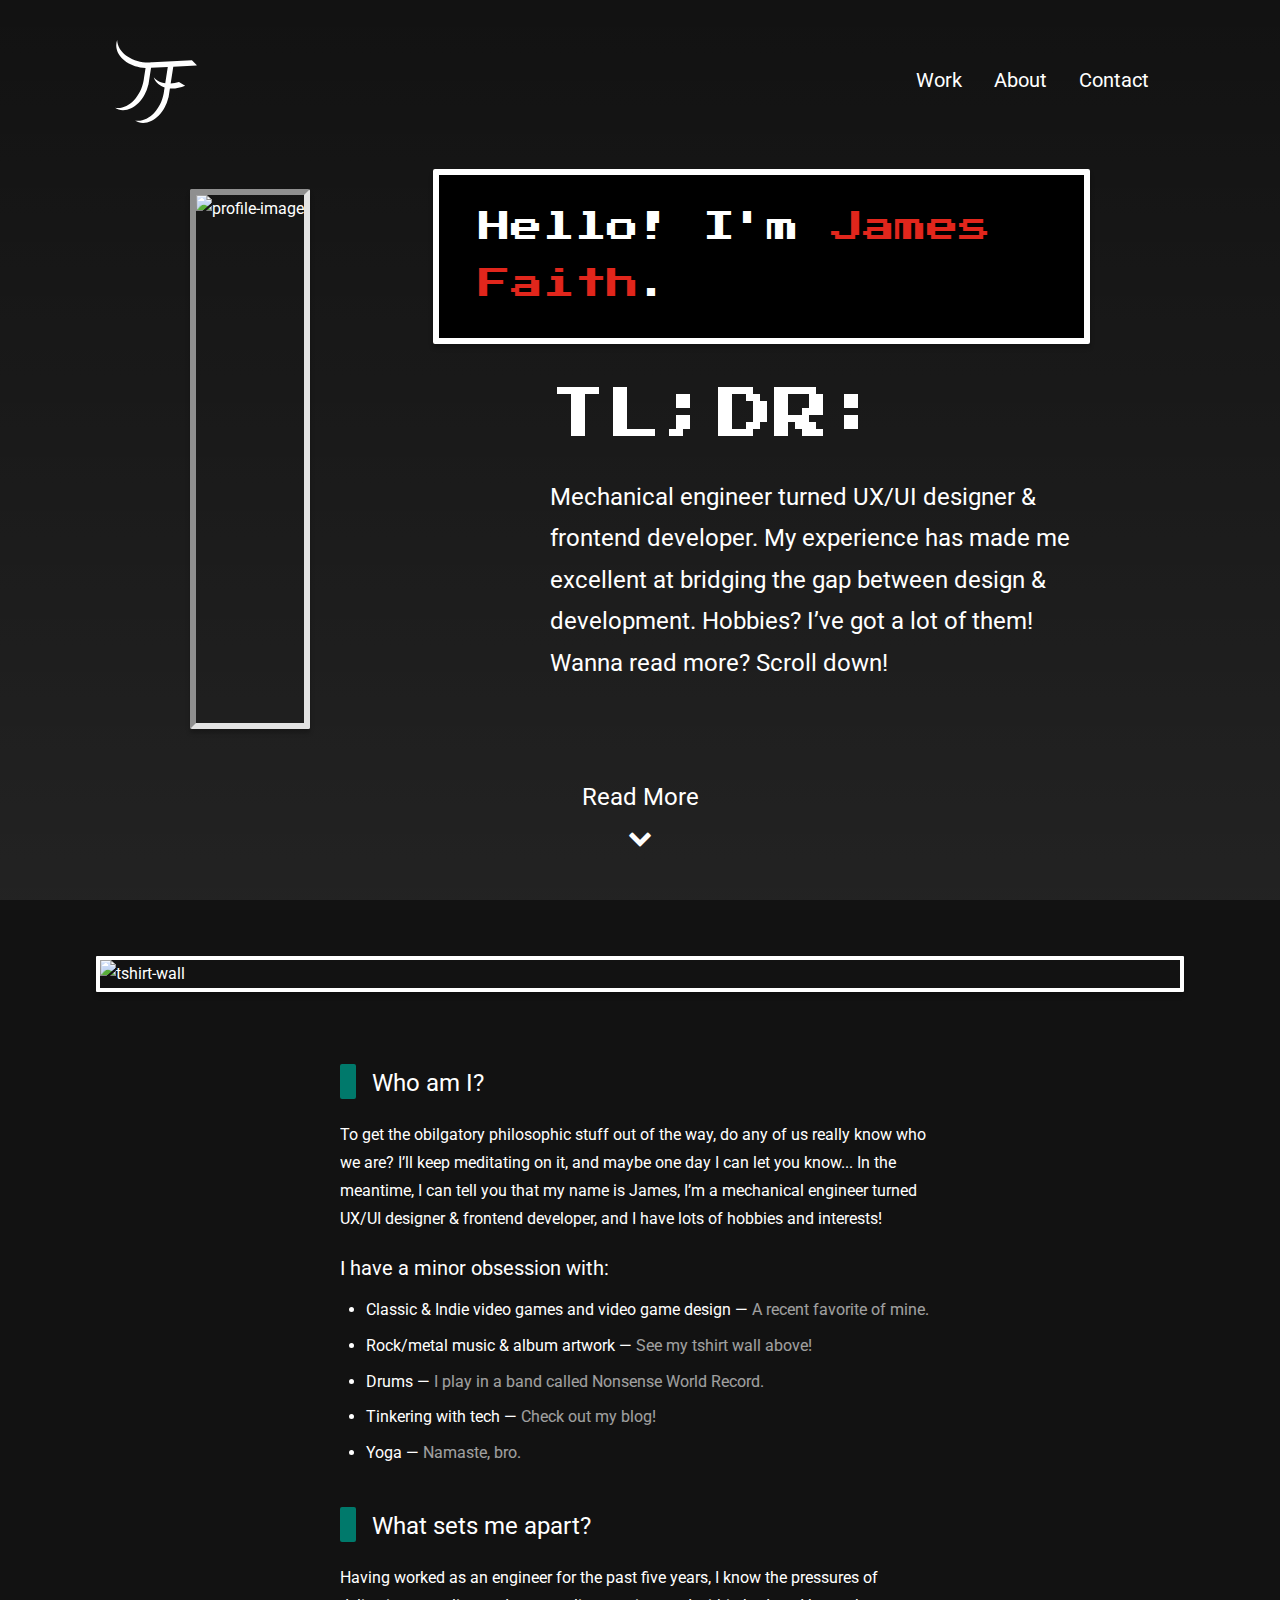
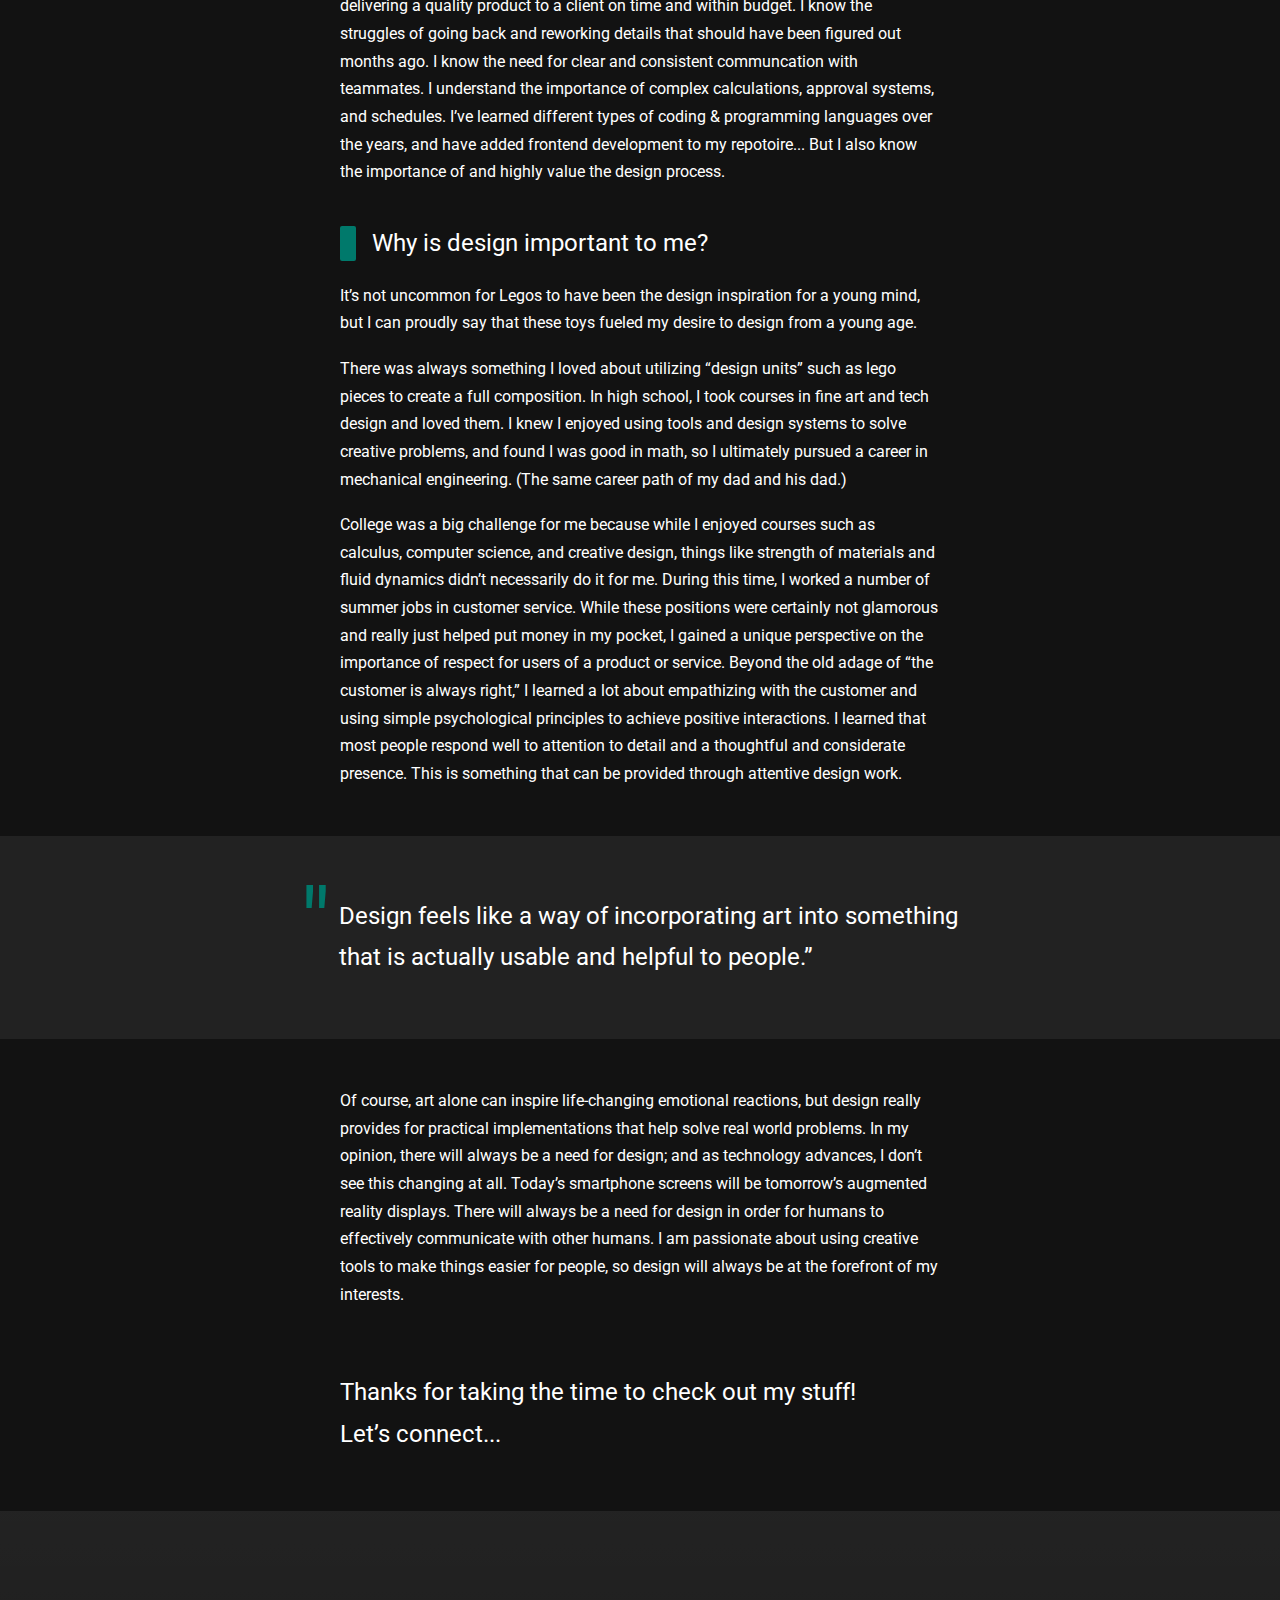
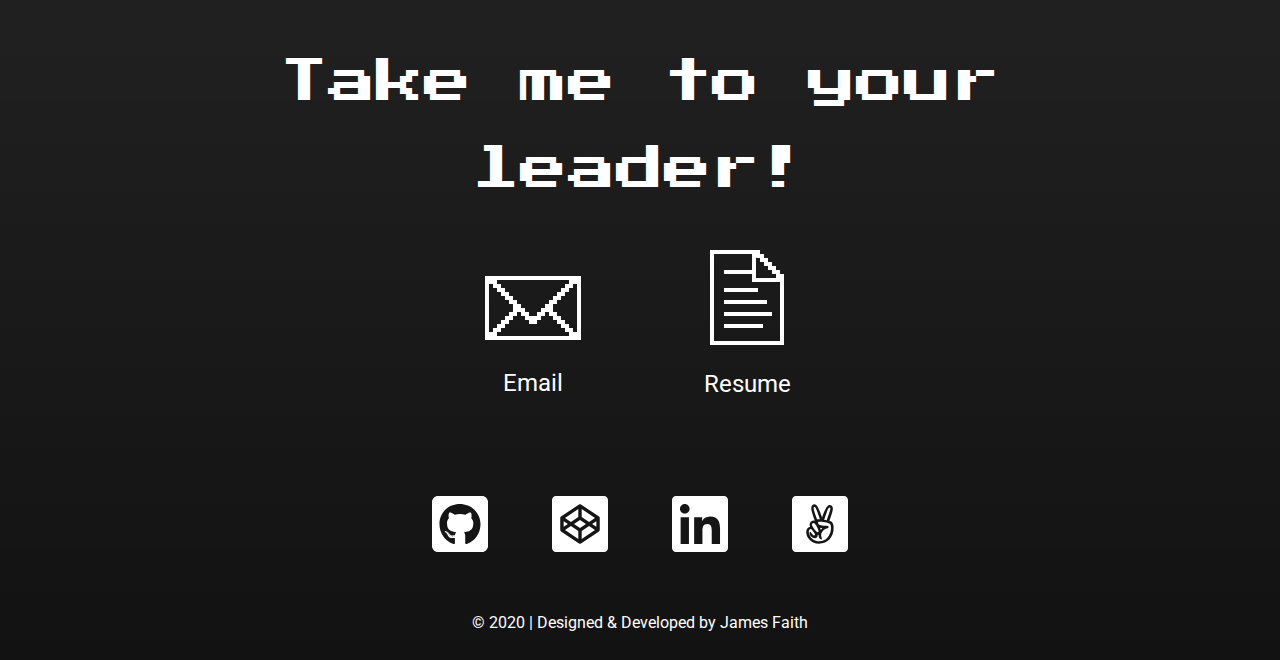
==== commit f86e2cab: "reorganize file structure & final touchups" ====
--- a/about.html
+++ b/about.html
@@ -8,9 +8,10 @@
     <link href="styles/reset.css" rel="stylesheet">
     <link href="styles/typography.css" rel="stylesheet">
     <link href="styles/colors.css" rel="stylesheet">
-    <link href="styles/imageslayout.css" rel="stylesheet">
-    <link href="styles/layoutmobile.css" rel="stylesheet">
-    <link href="styles/layoutdesktop.css" rel="stylesheet">
+    <link href="styles/images-layout.css" rel="stylesheet">
+    <link href="styles/header-footer-contact-home-about.css" rel="stylesheet">
+    <link href="styles/case-study-mobile.css" rel="stylesheet">
+    <link href="styles/case-study-desktop.css" rel="stylesheet">
     <link href="https://fonts.googleapis.com/css?family=Press+Start+2P|Roboto&display=swap" rel="stylesheet">
     <link href="https://maxcdn.bootstrapcdn.com/font-awesome/4.7.0/css/font-awesome.min.css" rel="stylesheet">
   </head>
@@ -56,7 +57,7 @@
 
         <!--BIO-->
         <section id="bio" class="bio">
-          <div class="img-container"><img id ="tshirt-wall" class="tshirt-wall" src="images/tshirt-wall.png" alt="tshirt-wall"></div>
+          <div class="img-container"><img id ="tshirt-wall" class="tshirt-wall" src="images/tshirt-wall.jpg" alt="tshirt-wall"></div>
           <div class="text-container">
             <div class="heading-block"></div>
             <h4>Who am I?</h4>
@@ -64,8 +65,8 @@
             <h5>I have a minor obsession with:</h5>
             <ul class="body-copy-list">
               <li>Classic & Indie video games and video game design — <span class="grey-out-text"><a href="https://youtu.be/7zLwa4bztWs" target="_blank">A recent favorite of mine.</a></span></li>
-              <li class="about-mobile-list-item">Rock/metal music & album artwork — <span class="grey-out-text"><a href="mobiletshirtwall.html" target="_blank">Check out my tshirt wall!</a></span></li>
-              <li class="about-desktop-list-item">Rock/metal music & album artwork — <span class="grey-out-text"><a href="#tshirt-wall">See my tshirt wall above!</a></span></li>
+              <li class="about-mobile-list-item">Rock/metal music & album artwork — <span class="grey-out-text"><a href="mobile-tshirt-wall.html" target="_blank">Check out my tshirt wall!</a></span></li>
+              <li class="about-desktop-list-item">Rock/metal music & album artwork — <span class="grey-out-text"><a href="#bio">See my tshirt wall above!</a></span></li>
               <li>Drums — <span class="grey-out-text"><a href="" target="_blank">I play in a band called Nonsense World Record.</a></span></li>
               <li>Tinkering with tech — <span class="grey-out-text"><a href="https://jamesmfaith.wordpress.com/" target="_blank">Check out my blog!</a></span></li>
               <li>Yoga — <span class="grey-out-text">Namaste, bro.</span></li>
@@ -78,7 +79,9 @@
             <div class="heading-block"></div>
             <h4 class="mobile-heading-text-fix-1">Why is design important to me?</h4>
             <p>It’s not uncommon for Legos to have been the design inspiration for a young mind, but I can proudly say that these toys fueled my desire to design from a young age.</p>
+            <div class="text-spacer"><br></div>
             <p>There was always something I loved about utilizing “design units” such as lego pieces to create a full composition. In high school, I took courses in fine art and tech design and loved them. I knew I enjoyed using tools and design systems to solve creative problems, and found I was good in math, so I ultimately pursued a career in mechanical engineering. (The same career path of my dad and his dad.)</p>
+            <div class="text-spacer"><br></div>
             <p>College was a big challenge for me because while I enjoyed courses such as calculus, computer science, and creative design, things like strength of materials and fluid dynamics didn’t necessarily do it for me. During this time, I worked a number of summer jobs in customer service. While these positions were certainly not glamorous and really just helped put money in my pocket, I gained a unique perspective on the importance of respect for users of a product or service. Beyond the old adage of “the customer is always right,” I learned a lot about empathizing with the customer and using simple psychological principles to achieve positive interactions. I learned that most people respond well to attention to detail and a thoughtful and considerate presence. This is something that can be provided through attentive design work.</p>
           </div>
           <div class="quote-container">
--- a/styles/typography.css
+++ b/styles/typography.css
@@ -4,7 +4,7 @@
   font-size: 10px; /* 1rem = 10px */
 }
 
-/*---MOBILE---------------------------------------------*/
+/*---MOBILE-1---------------------------------------*/
 
 body, p, div {
   font-family: 'Roboto', sans-serif;
@@ -134,6 +134,8 @@
   font-size: 2.4rem;
 }
 
+/*---MOBILE-2---------------------------------------*/
+
 @media screen and (min-width: 600px) {
 
   h1 {
@@ -158,7 +160,7 @@
 
 }
 
-/*---DESKTOP--------------------------------------------*/
+/*---DESKTOP-1------------------------------------------*/
 
 @media screen and (min-width: 900px) {
 
@@ -223,6 +225,8 @@
 
 }
 
+/*---DESKTOP-2------------------------------------------*/
+
 @media screen and (min-width: 1200px) {
 
   h1 {
--- a/styles/colors.css
+++ b/styles/colors.css
@@ -1,6 +1,6 @@
 /*---COLOR----------------------------------------------------------------*/
 
-/*---MOBILE---------------------------------------------*/
+/*---MOBILE-1-------------------------------------------*/
 
 body {
   background-color: #121212;
@@ -163,7 +163,7 @@
   background-color: #FFFFFF;
 }
 
-/*---DESKTOP--------------------------------------------*/
+/*---DESKTOP-1------------------------------------------*/
 
 @media screen and (min-width: 900px) {
 
--- a/styles/images-layout.css
+++ b/styles/images-layout.css
@@ -0,0 +1,420 @@
+/*---IMAGES-LAYOUT--------------------------------------------------------*/
+
+/*---MOBILE-1-------------------------------------------*/
+
+img {
+  display: block;
+  height: auto;
+  max-width: 100%;
+}
+
+/*---HEADER---------------------*/
+
+.logo {
+  height: 5.7rem;
+}
+
+.hamburger-menu-icon {
+  height: 2.2rem;
+}
+
+.close-nav-menu-icon {
+  height: 2.3rem;
+}
+
+/*---CONTACT--------------------*/
+
+.email, .email-1, .email-2 {
+  height: 4.2rem;
+}
+
+.resume, .resume-1, .resume-2 {
+  height: 6.23rem;
+}
+
+.social-icon {
+  height: 4rem;
+}
+
+/*---HERO-----------------------*/
+
+.eight-bit-alien-1, .eight-bit-alien-2, .eight-bit-alien-3 {
+  height: 4.8rem;
+}
+
+/*---ABOUT HERO-----------------*/
+
+.profile-image {
+  height: 51.8rem;
+}
+
+/*---CASE STUDY-----------------*/
+
+.stratus-logo {
+  height: 5rem;
+}
+
+.stratus-on-devices-1 {
+  max-height: 40rem;
+}
+
+.role-icon {
+  height: 3.2rem;
+}
+
+.deliverables-icon {
+  height: 3.6rem;
+}
+
+.tools-icon {
+  height: 3.6rem;
+}
+
+.comp-analy-logo-1, .comp-analy-logo-2, .comp-analy-logo-3 {
+  height: 12rem;
+}
+
+.user-persona {
+  height: 27.2rem;
+}
+
+.user-persona-scale {
+  height: 3.2rem;
+}
+
+.basic-file-management-operations-user-flow, .sharing-links-user-flow, .wireframe-sketch-1,
+ .wireframe-sketch-2, .wireframe-sketch-3, .wireframe-sketch-4, .digital-wireframe-1,
+  .digital-wireframe-2, .digital-wireframe-3, .digital-wireframe-4 {
+  width: auto;
+}
+
+.usability-testing-persona {
+  height: 10rem;
+}
+
+.video-iframe {
+  height: 17.43rem;
+  width: 30rem;
+}
+
+.branding-sketch-1, .branding-sketch-2, .branding-sketch-3, .branding-sketch-4 {
+  width: auto;
+}
+
+.moodboard, .logo-iterations, .brand-colors, .brand-typography {
+  width: auto;
+}
+
+.right-arrow {
+  height: 3.8rem;
+}
+
+.down-arrow {
+  height: 4.2rem;
+}
+
+.highfi-mockup-1, .highfi-mockup-2 {
+  width: 28rem;
+}
+
+.highfi-mockup-3, .highfi-mockup-4, .highfi-mockup-5 {
+  width: 13rem;
+}
+
+.highfi-mockup-6 {
+  width: 12.82rem;
+}
+
+.preference-testing-1, .preference-testing-2 {
+  width: 28rem;
+}
+
+.preference-testing-3, .preference-testing-4 {
+  height: 29.9rem;
+}
+
+.usability-testing-results-1, .usability-testing-results-2, .usability-testing-results-3,
+ .usability-testing-results-4 {
+  width: 28rem;
+}
+
+.usability-testing-results-5, .usability-testing-results-6 {
+  width: 13rem;
+}
+
+.stratus-on-devices-2 {
+  max-height: 63.9rem;
+}
+
+/*---MOBILE-2-------------------------------------------*/
+
+@media screen and (min-width: 600px) {
+
+  /*---HERO-----------------------*/
+
+  .eight-bit-alien-1, .eight-bit-alien-2, .eight-bit-alien-3 {
+    height: 6.6rem;
+  }
+
+  /*---ABOUT HERO-----------------*/
+
+  .profile-image {
+    height: 43.2rem;
+  }
+
+  /*---CASE STUDY-----------------*/
+
+  .role-icon {
+    height: 5.7rem;
+  }
+
+  .deliverables-icon {
+    height: 6.3rem;
+  }
+
+  .tools-icon {
+    height: 6.3rem;
+  }
+
+  .comp-analy-logo-1, .comp-analy-logo-2, .comp-analy-logo-3 {
+    height: 19rem;
+  }
+
+  .video-iframe {
+    height: 29.05rem;
+    width: 50rem;
+  }
+
+}
+
+/*---DESKTOP-1------------------------------------------*/
+
+@media screen and (min-width: 900px) {
+
+  /*---HEADER---------------------*/
+
+  .logo {
+    height: 8.3rem;
+  }
+
+  /*---CONTACT--------------------*/
+
+  .email, .email-1, .email-2 {
+    height: 6.4rem;
+  }
+
+  .resume, .resume-1, .resume-2 {
+    height: 9.5rem;
+  }
+
+  .social-icon {
+    height: 5.6rem;
+  }
+
+  /*---HERO-----------------------*/
+
+  .eight-bit-alien-1, .eight-bit-alien-2, .eight-bit-alien-3 {
+    height: 9.4rem;
+  }
+
+  /*---CASE STUDY-----------------*/
+
+  .stratus-logo {
+    height: 7.4rem;
+  }
+
+  .stratus-humaaans {
+    height: 28rem;
+  }
+
+  .stratus-on-devices-1 {
+    max-height: 50rem;
+  }
+
+  .stratus-simple-structured-seamless {
+    max-height: 31.5rem;
+  }
+
+  .comp-analy-logo-1, .comp-analy-logo-2, .comp-analy-logo-3 {
+    height: 25.5rem;
+  }
+
+  .basic-file-management-operations-user-flow {
+    height: 79.8rem;
+  }
+
+  .sharing-links-user-flow {
+    height: 59.8rem;
+  }
+
+  .wireframe-sketch-1, .wireframe-sketch-2, .wireframe-sketch-3, .wireframe-sketch-4 {
+    height: 43.2rem;
+    max-width: none;
+  }
+
+  .digital-wireframe-1, .digital-wireframe-2 {
+    height: 38.9rem;
+  }
+
+  .digital-wireframe-3, .digital-wireframe-4 {
+    height: 48.6rem;
+  }
+
+  .usability-testing-persona {
+    height: 14.7rem;
+  }
+
+  .video-iframe {
+    height: 46.5rem;
+    width: 80rem;
+  }
+
+  .branding-sketch-1 {
+    height: 42.7rem;
+  }
+
+  .branding-sketch-2 {
+    height: 42.7rem;
+    max-width: none;
+  }
+
+  .branding-sketch-3 {
+    height: 38.4rem;
+    max-width: none;
+  }
+
+  .branding-sketch-4 {
+    height: 42.7rem;
+    max-width: none;
+  }
+
+  .moodboard {
+    height: 38.7rem;
+  }
+
+  .logo-iterations {
+    height: 37.2rem;
+  }
+
+  .brand-colors {
+    height: 18.4rem;
+  }
+
+  .brand-typography {
+    height: 23.3rem;
+    width: auto;
+  }
+
+  .right-arrow {
+    height: 5rem;
+  }
+
+  .down-arrow {
+    height: 5.5rem;
+  }
+
+  .highfi-mockup-1, .highfi-mockup-2 {
+    height: 43.2rem;
+    width: auto;
+  }
+
+  .highfi-mockup-3, .highfi-mockup-4 {
+    height: 35.9rem;
+    width: auto;
+  }
+
+  .highfi-mockup-5, .highfi-mockup-6 {
+    height: 38.6rem;
+    width: auto;
+  }
+
+  .preference-testing-1 {
+    height: 35.9rem;
+    width: auto;
+  }
+
+  .preference-testing-2 {
+    height: 35.9rem;
+    width: auto;
+  }
+
+  .preference-testing-3 {
+    height: 44.1rem;
+  }
+
+  .preference-testing-4 {
+    height: 44.1rem;
+  }
+
+  .document-iframe {
+    height: 85rem;
+    width: 80rem;
+  }
+
+  .usability-testing-results-1 {
+    height: 49.1rem;
+    width: auto;
+  }
+
+  .usability-testing-results-2 {
+    height: 49.1rem;
+    width: auto;
+  }
+
+  .usability-testing-results-3 {
+    height: 26rem;
+    width: auto;
+  }
+
+  .usability-testing-results-4 {
+    height: 26rem;
+    width: auto;
+  }
+
+  .usability-testing-results-5 {
+    height: 35rem;
+    width: auto;
+  }
+
+  .usability-testing-results-6 {
+    height: 35rem;
+    width: auto;
+  }
+
+}
+
+/*---DESKTOP-2------------------------------------------*/
+
+@media screen and (min-width: 1200px) {
+
+  /*---HERO-----------------------*/
+
+  .eight-bit-alien-1, .eight-bit-alien-2, .eight-bit-alien-3 {
+    height: 11.1rem;
+  }
+
+  /*---ABOUT HERO-----------------*/
+
+  .profile-image {
+    height: 52.8rem;
+  }
+
+  /*---CASE STUDY-----------------*/
+
+  .video-iframe {
+    height: 58.2rem;
+    width: 100rem;
+  }
+
+}
+
+@media screen and (min-width: 1420px) {
+
+  /*---CASE STUDY-----------------*/
+
+  .video-iframe {
+    height: 74.5rem;
+    width: 128rem;
+  }
+
+}
--- a/styles/header-footer-contact-home-about.css
+++ b/styles/header-footer-contact-home-about.css
@@ -0,0 +1,1342 @@
+/*---HEADER-FOOTER-CONTACT-HOME-ABOUT-------------------------------------*/
+
+*:before, *:after {
+  box-sizing: border-box;
+}
+
+html {
+	scroll-behavior: smooth;
+}
+
+@media screen and (prefers-reduced-motion: reduce) {
+	html {
+		scroll-behavior: auto;
+	}
+}
+
+body {
+  position: relative;
+}
+
+/*---MOBILE-1-------------------------------------------*/
+
+/*---HEADER---------------------*/
+
+header {
+  padding: 5.4rem 0 4rem;
+  position: absolute;
+  top: 0;
+  width: 100%;
+  z-index: 5;
+}
+
+.header-content {
+  margin: 0 auto;
+  width: 87.2%;
+}
+
+.logo {
+  float: left;
+}
+
+.hamburger-menu, .close-nav-menu {
+  margin-top: 1.7rem;
+  position: fixed;
+  right: 6.4%;
+}
+
+.close-nav-menu {
+  display: none;
+  position: fixed;
+  z-index: 6;
+}
+
+.stopscroll {
+  overflow: hidden;
+}
+
+nav {
+  display: none;
+  height: 100%;
+  margin: -5.4rem 0 -4rem -12.8%;
+  position: fixed;
+  width: 112.8%;
+  z-index: 5;
+}
+
+.nav-links-container {
+  display: flex;
+  flex-direction: column;
+  margin-top: -12.3rem;
+  position: relative;
+  top: 50%;
+}
+
+.nav-link {
+  margin: 2.4rem 0;
+  text-align: center;
+}
+
+/*---FOOTER---------------------*/
+
+footer {
+  bottom: 0;
+  padding: 2.4rem 0;
+  position: absolute;
+  text-align: center;
+  width: 100%;
+}
+
+/*---CONTACT--------------------*/
+
+.contact, .case-study-contact {
+  overflow: auto;
+  position: relative;
+}
+
+.contact-content {
+  height: 32rem;
+  left: 50%;
+  margin: 7.2rem 0 9.6rem -16rem;
+  position: relative;
+  width: 32rem;
+}
+
+.contact h2, .case-study-contact h2 {
+  left: 0;
+  position: absolute;
+  right: 0;
+  text-align: center;
+}
+
+.resume-email-element {
+  direction: row;
+  display: flex;
+  left: 50%;
+  margin-left: -12.8rem;
+  position: absolute;
+  top: 11.6rem;
+}
+
+.email-element, .resume-element {
+  height: 10rem;
+  margin: 0 2.4rem;
+  text-align: center;
+  width: 8rem;
+}
+
+.email-element:hover .email-2, .resume-element:hover .resume-2 {
+  display: inline;
+}
+
+.email {
+  display: inline-block;
+  margin: 2rem auto 1rem;
+  position: relative;
+}
+
+.email-1, .email-2 {
+  margin: 0 auto;
+}
+
+.email-2 {
+  display: none;
+  left: 0;
+  position: absolute;
+  top: 0;
+}
+
+.resume {
+  display: inline-block;
+  margin: 0.1rem auto 1rem;
+  position: relative;
+}
+
+.resume-1, .resume-2 {
+  margin: 0 auto 0.6rem;
+}
+
+.resume-2 {
+  display: none;
+  left: 0;
+  position: absolute;
+  top: 0;
+}
+
+.social-media {
+  bottom: 0;
+  left: 50%;
+  margin-left: -14.4rem;
+  position: absolute;
+}
+
+.social-media-links {
+  display: flex;
+  flex-direction: row;
+}
+
+.social-media-link {
+  margin: 0 1.6rem;
+}
+
+/*---HERO-----------------------*/
+
+.hero {
+  height: 100vh;
+  min-height: 70rem;
+  overflow: hidden;
+  position: relative;
+}
+
+.hamburger-menu-backing-hero-curtain {
+  height: 100vh;
+  min-height: 70rem;
+  position: relative;
+  z-index: 3;
+}
+
+.hamburger-menu-backing {
+  border-radius: 3rem;
+  box-shadow: 0 1rem 1rem rgba(0, 0, 0, 0.25);
+  height: 6rem;
+  margin-right: -1.1rem;
+  position: fixed;
+  right: 6.4%;
+  top: 5.2rem;
+  width: 6rem;
+  z-index: 2;
+}
+
+.hero-content {
+  height: 40rem;
+  left: 50%;
+  margin: -17.25rem 0 0 -15rem;
+  position: relative;
+  top: 47%;
+  width: 30rem;
+  z-index: 4;
+
+  animation: fadein ease 1.5s;
+  animation-iteration-count: 1;
+  animation-fill-mode: forwards;
+
+  -webkit-animation: fadein ease 1.5s;
+  -webkit-animation-iteration-count: 1;
+  -webkit-animation-fill-mode: forwards;
+
+  -moz-animation: fadein ease 1.5s;
+  -moz-animation-iteration-count: 1;
+  -moz-animation-fill-mode: forwards;
+
+  -ms-animation: fadein ease 1.5s;
+  -ms-animation-iteration-count: 1;
+  -ms-animation-fill-mode: forwards;
+
+  -o-animation: fadein ease 1.5s;
+  -o-animation-iteration-count: 1;
+  -o-animation-fill-mode: forwards;
+
+}
+
+@keyframes fadein {
+  0% {
+    opacity: 0;
+  }
+  30% {
+    opacity: 0;
+  }
+  60% {
+    opacity: 1;
+  }
+}
+
+@-webkit-keyframes fadein {
+  0% {
+    opacity: 0;
+  }
+  30% {
+    opacity: 0;
+  }
+  60% {
+    opacity: 1;
+  }
+}
+
+@-moz-keyframes fadein {
+  0% {
+    opacity: 0;
+  }
+  30% {
+    opacity: 0;
+  }
+  60% {
+    opacity: 1;
+  }
+}
+
+@-ms-keyframes fadein {
+  0% {
+    opacity: 0;
+  }
+  30% {
+    opacity: 0;
+  }
+  60% {
+    opacity: 1;
+  }
+}
+
+@-o-keyframes fadein {
+  0% {
+    opacity: 0;
+  }
+  30% {
+    opacity: 0;
+  }
+  60% {
+    opacity: 1;
+  }
+}
+
+.hero-content h1 {
+  left: 50%;
+  margin-left: -12.7rem;
+  position: absolute;
+  top: 12.4rem;
+}
+
+.intro {
+  position: absolute;
+  text-align: center;
+  top: 18.6rem;
+  width: 30rem;
+}
+
+.eight-bit-alien-1 {
+  margin-right: -3.35rem;
+  position: absolute;
+  right: 50%;
+  top: 3.6rem;
+}
+
+.eight-bit-alien-2 {
+  position: absolute;
+  right: 3.3rem;
+}
+
+.eight-bit-alien-3 {
+  left: 3.3rem;
+  position: absolute;
+}
+
+.eight-bit-alien-1 {
+  animation: fadein2 ease 1.5s;
+  animation-iteration-count: 1;
+  animation-fill-mode: forwards;
+
+  -webkit-animation: fadein2 ease 1.5s;
+  -webkit-animation-iteration-count: 1;
+  -webkit-animation-fill-mode: forwards;
+
+  -moz-animation: fadein2 ease 1.5s;
+  -moz-animation-iteration-count: 1;
+  -moz-animation-fill-mode: forwards;
+
+  -ms-animation: fadein2 ease 1.5s;
+  -ms-animation-iteration-count: 1;
+  -ms-animation-fill-mode: forwards;
+
+  -o-animation: fadein2 ease 1.5s;
+  -o-animation-iteration-count: 1;
+  -o-animation-fill-mode: forwards;
+}
+
+@keyframes fadein2 {
+  0% {
+    opacity: 0;
+    top: -16.4rem;
+  }
+  30% {
+    opacity: 0;
+  }
+  90% {
+    opacity: 1;
+    top: 3.6;
+  }
+}
+
+@-webkit-keyframes fadein2 {
+  0% {
+    opacity: 0;
+    top: -16.4rem;
+  }
+  30% {
+    opacity: 0;
+  }
+  90% {
+    opacity: 1;
+    top: 3.6;
+  }
+}
+
+@-moz-keyframes fadein2 {
+  0% {
+    opacity: 0;
+    top: -16.4rem;
+  }
+  30% {
+    opacity: 0;
+  }
+  90% {
+    opacity: 1;
+    top: 3.6;
+  }
+}
+
+@-ms-keyframes fadein2 {
+  0% {
+    opacity: 0;
+    top: -16.4rem;
+  }
+  30% {
+    opacity: 0;
+  }
+  90% {
+    opacity: 1;
+    top: 3.6;
+  }
+}
+
+@-o-keyframes fadein2 {
+  0% {
+    opacity: 0;
+    top: -16.4rem;
+  }
+  30% {
+    opacity: 0;
+  }
+  90% {
+    opacity: 1;
+    top: 3.6;
+  }
+}
+
+.eight-bit-alien-2, .eight-bit-alien-3 {
+  animation: fadein3 ease 1.5s;
+  animation-iteration-count: 1;
+  animation-fill-mode: forwards;
+
+  -webkit-animation: fadein3 ease 1.5s;
+  -webkit-animation-iteration-count: 1;
+  -webkit-animation-fill-mode: forwards;
+
+  -moz-animation: fadein3 ease 1.5s;
+  -moz-animation-iteration-count: 1;
+  -moz-animation-fill-mode: forwards;
+
+  -ms-animation: fadein3 ease 1.5s;
+  -ms-animation-iteration-count: 1;
+  -ms-animation-fill-mode: forwards;
+
+  -o-animation: fadein3 ease 1.5s;
+  -o-animation-iteration-count: 1;
+  -o-animation-fill-mode: forwards;
+}
+
+@keyframes fadein3 {
+  0% {
+    opacity: 0;
+    top: -20rem;
+  }
+  30% {
+    opacity: 0;
+  }
+  60% {
+    opacity: 1;
+    top: 0;
+  }
+}
+
+@-webkit-keyframes fadein3 {
+  0% {
+    opacity: 0;
+    top: -20rem;
+  }
+  30% {
+    opacity: 0;
+  }
+  60% {
+    opacity: 1;
+    top: 0;
+  }
+}
+
+@-moz-keyframes fadein3 {
+  0% {
+    opacity: 0;
+    top: -20rem;
+  }
+  30% {
+    opacity: 0;
+  }
+  60% {
+    opacity: 1;
+    top: 0;
+  }
+}
+
+@-ms-keyframes fadein3 {
+  0% {
+    opacity: 0;
+    top: -20rem;
+  }
+  30% {
+    opacity: 0;
+  }
+  60% {
+    opacity: 1;
+    top: 0;
+  }
+}
+
+@-o-keyframes fadein3 {
+  0% {
+    opacity: 0;
+    top: -20rem;
+  }
+  30% {
+    opacity: 0;
+  }
+  60% {
+    opacity: 1;
+    top: 0;
+  }
+}
+
+.my-work-element {
+  bottom: 3.2rem;
+  left: 50%;
+  margin-left: -4rem;
+  position: absolute;
+  z-index: 4;
+
+  animation: bounce 1s infinite;
+  -webkit-animation: bounce 1s infinite;
+  -moz-animation: bounce 1s infinite;
+  -ms-animation: bounce 1s infinite;
+  -o-animation: bounce 1s infinite;
+
+}
+
+@keyframes bounce {
+  0%    { bottom:4rem; }
+  12.5% { bottom:4.1rem; }
+  25%   { bottom:4.2rem; }
+  37.5% { bottom:4.3rem; }
+  50%   { bottom:4.4rem; }
+  62.5% { bottom:4.3rem; }
+  75%   { bottom:4.2rem; }
+  87.5% { bottom:4.1rem; }
+  100%  {bottom:4rem;}
+}
+
+@-webkit-keyframes bounce {
+  0%    { bottom:4rem; }
+  12.5% { bottom:4.1rem; }
+  25%   { bottom:4.2rem; }
+  37.5% { bottom:4.3rem; }
+  50%   { bottom:4.4rem; }
+  62.5% { bottom:4.3rem; }
+  75%   { bottom:4.2rem; }
+  87.5% { bottom:4.1rem; }
+  100%  {bottom:4rem;}
+}
+
+@-moz-keyframes bounce {
+  0%    { bottom:4rem; }
+  12.5% { bottom:4.1rem; }
+  25%   { bottom:4.2rem; }
+  37.5% { bottom:4.3rem; }
+  50%   { bottom:4.4rem; }
+  62.5% { bottom:4.3rem; }
+  75%   { bottom:4.2rem; }
+  87.5% { bottom:4.1rem; }
+  100%  {bottom:4rem;}
+}
+
+@-ms-keyframes bounce {
+  0%    { bottom:4rem; }
+  12.5% { bottom:4.1rem; }
+  25%   { bottom:4.2rem; }
+  37.5% { bottom:4.3rem; }
+  50%   { bottom:4.4rem; }
+  62.5% { bottom:4.3rem; }
+  75%   { bottom:4.2rem; }
+  87.5% { bottom:4.1rem; }
+  100%  {bottom:4rem;}
+}
+
+@-o-keyframes bounce {
+  0%    { bottom:4rem; }
+  12.5% { bottom:4.1rem; }
+  25%   { bottom:4.2rem; }
+  37.5% { bottom:4.3rem; }
+  50%   { bottom:4.4rem; }
+  62.5% { bottom:4.3rem; }
+  75%   { bottom:4.2rem; }
+  87.5% { bottom:4.1rem; }
+  100%  {bottom:4rem;}
+}
+
+.label {
+  text-align: center;
+}
+
+/*---WORK-----------------------*/
+
+.work {
+  overflow: hidden;
+}
+
+.work-content {
+  display: grid;
+  grid-auto-rows: minmax(auto, auto);
+  grid-gap: 3.2rem;
+  grid-template-columns: 1fr;
+  margin: 4.8rem auto 6.4rem;
+  max-width: 45rem;
+  width: 85%;
+}
+
+.project-card {
+  border-radius: 0.4rem;
+  box-shadow: 0 0.4rem 0.4rem rgba(0, 0, 0, 0.25);
+  padding-bottom: 3.2rem;
+  position: relative;
+}
+
+.project-image {
+  border-radius: 0.4rem 0.4rem 0 0;
+}
+
+.project-roles {
+  padding: 1.2rem 3.2rem 1rem;
+}
+
+.project-card h3 {
+  margin: 2.4rem 3.2rem 0;
+}
+
+.project-description {
+  margin: 1.6rem 3.2rem 9.6rem;
+}
+
+.project-card-button-wrapper {
+  bottom: 3.2rem;
+  margin-left: 3.2rem;
+  position: absolute;
+}
+
+.button-style-1, .button-style-2, .button-style-3 {
+  border-radius: 0.4rem;
+  box-shadow: 0 0.4rem 0.4rem rgba(0, 0, 0, 0.1);
+  display: inline-block;
+  padding: 2rem;
+}
+
+/*---ABOUT-HERO-----------------*/
+
+.about-hero {
+  height: 116rem;
+  overflow: hidden;
+  position: relative;
+}
+
+.hamburger-menu-backing-about-hero-curtain {
+  height: 116rem;
+  margin-top: -116rem;
+  position: relative;
+  z-index: 3;
+}
+
+.about-hero-content {
+  height: 83.6rem;
+  left: 50%;
+  margin: -35rem 0 0 -15rem;
+  position: relative;
+  top: 45%;
+  width: 30rem;
+  z-index: 4;
+}
+
+.profile-image {
+  border: 0.4rem solid #E3E3E3;
+  border-radius: 0.1rem;
+  border-style: inset;
+  bottom: 25rem;
+  box-shadow: 0 0.4rem 0.4rem rgba(0, 0, 0, 0.25);
+  position: absolute;
+}
+
+.eight-bit-textbox {
+  background-color: #000000;
+  border: 0.4rem solid #FFFFFF;
+  border-radius: 0.1rem;
+  box-shadow: 0 0.4rem 0.4rem rgba(0, 0, 0, 0.25);
+  padding: 1.5rem 0 1.5rem 2.4rem;
+  position: absolute;
+  right: 0;
+  width: 28rem;
+}
+
+.about-hero-content h1 {
+  position: absolute;
+  top: 62.5rem;
+}
+
+.about-intro {
+  position: absolute;
+  top: 67.3rem;
+  width: 32rem;
+}
+
+.read-more-element {
+  bottom: 3.2rem;
+  left: 50%;
+  margin-left: -4.85rem;
+  position: absolute;
+  z-index: 4;
+
+  animation:bounce 1s infinite;
+  -webkit-animation: bounce 1s infinite;
+  -moz-animation: bounce 1s infinite;
+  -ms-animation: bounce 1s infinite;
+  -o-animation: bounce 1s infinite;
+}
+
+/*---BIO----------------------*/
+
+.tshirt-wall {
+  border: 0.4rem solid #FFFFFF;
+  border-radius: 0.1rem;
+  box-shadow: 0 0.4rem 0.4rem rgba(0, 0, 0, 0.25);
+}
+
+.bio .img-container, .about-desktop-list-item {
+  display: none;
+}
+
+.bio {
+  padding: 1.6rem 0 4.8rem;
+}
+
+.mobile-heading-text-fix-1 {
+  margin-top: 2.8rem;
+  width: 23rem;
+}
+
+.quote-container {
+  margin: 4rem 0;
+  padding: 6rem 0;
+}
+
+.quote {
+  display: flex;
+  margin: 0 auto;
+  width: 90%;
+}
+
+.big-quotation-mark {
+  height: 10rem;
+  margin: -5.5rem 0.8rem 0 0;
+  width: 4rem;
+}
+
+blockquote {
+  width: auto;
+}
+
+.closing {
+  padding-top: 5.6rem;
+}
+
+/*---MEDIA-QUERIES---*/
+
+@media screen and (min-width: 400px) {
+
+  /*---BIO----------------------*/
+
+  .mobile-heading-text-fix-1 {
+    width: 28rem;
+  }
+
+}
+
+@media screen and (min-width: 450px) {
+
+  /*---BIO----------------------*/
+
+  .mobile-heading-text-fix-1 {
+    width: auto;
+  }
+
+}
+
+/*---MOBILE-2-------------------------------------------*/
+
+@media screen and (min-width: 600px) {
+
+  /*---HERO-----------------------*/
+
+  .hero {
+    min-height: 70rem;
+  }
+
+  .hero-content {
+    height: 50rem;
+    margin: -25rem 0 0 -20rem;
+    top: 50%;
+    width: 40rem;
+  }
+
+  .hero-content h1 {
+    margin-left: -16rem;
+    top: 20rem;
+  }
+
+  .intro {
+    top: 28rem;
+    width: 40rem;
+  }
+
+  .eight-bit-alien-1 {
+    margin-right: -4.5rem;
+    top: 8rem;
+  }
+
+  .eight-bit-alien-2 {
+    right: 4rem;
+  }
+
+  .eight-bit-alien-3 {
+    left: 4rem;
+  }
+
+  /*---ABOUT-HERO-----------------*/
+
+  .about-hero {
+    height: 82rem;
+  }
+
+  .hamburger-menu-backing-about-hero-curtain {
+    height: 82rem;
+    margin-top: -82rem;
+  }
+
+  .about-hero-content {
+    height: 48rem;
+    margin: -23rem 0 0 -27rem;
+    width: 54rem;
+    top: 50%;
+  }
+
+  .profile-image {
+    bottom: 0;
+  }
+
+  .eight-bit-textbox {
+    right: 20rem;
+  }
+
+  .about-hero-content h1 {
+    left: 29rem;
+    top: 16rem;
+  }
+
+  .about-intro {
+    left: 29rem;
+    top: 21rem;
+    width: 25rem;
+  }
+
+  /*---BIO----------------------*/
+
+  .quote {
+    max-width: 61rem;
+  }
+
+}
+
+/*---DESKTOP-1------------------------------------------*/
+
+@media screen and (min-width: 900px) {
+
+  /*---HEADER---------------------*/
+
+  header {
+    min-width: 56.4rem;
+    overflow: hidden;
+    padding: 4rem 0;
+  }
+
+  .header-content {
+    width: 82%;
+  }
+
+  .hamburger-menu, .close-nav-menu {
+    display: none;
+  }
+
+  nav {
+    display: block;
+    float: right;
+    margin: 2.7rem 0 0 0;
+    position: static;
+    width: auto;
+  }
+
+  .nav-links-container {
+    flex-direction: row;
+    margin-top: 0;
+    position: static;
+  }
+
+  .nav-link {
+    margin: 0 1.6rem;
+  }
+
+  /*---CONTACT--------------------*/
+
+  .contact-content {
+    height: 51.3rem;
+    margin: 12.8rem 0 10.8rem -38.1rem;
+    width: 76.2rem;
+  }
+
+  .resume-email-element {
+    margin-left: -21.4rem;
+    top: 21rem;
+  }
+
+  .email-element, .resume-element {
+    height: 16rem;
+    margin: 0 5.9rem;
+    width: 9.6rem;
+  }
+
+  .email {
+    margin: 2.7rem auto 2rem;
+  }
+
+  .resume {
+    margin-bottom: 1.6rem;
+  }
+
+  .resume-1, .resume-2 {
+    margin-bottom: 1.6rem;
+  }
+
+  .social-media {
+    margin-left: -24rem;
+  }
+
+  .social-media-link {
+    margin: 0 3.2rem;
+  }
+
+  /*---HERO-----------------------*/
+
+  .hero {
+    min-height: 82.5rem;
+  }
+
+  .hamburger-menu-backing-hero-curtain, .hamburger-menu-backing {
+    display: none;
+  }
+
+  .hero-content {
+    height: 43.5rem;
+    margin: -21.75rem 0 0 -39.6rem;
+    top: 50%;
+    width: 79.2rem;
+  }
+
+  @keyframes fadein {
+    0% {
+      opacity: 0;
+      width: 0;
+    }
+    30% {
+      opacity: 0;
+    }
+    60% {
+      opacity: 1;
+      width: 80rem;
+    }
+  }
+
+  @-webkit-keyframes fadein {
+    0% {
+      opacity: 0;
+      width: 0;
+    }
+    30% {
+      opacity: 0;
+    }
+    60% {
+      opacity: 1;
+      width: 80rem;
+    }
+  }
+
+  @-moz-keyframes fadein {
+    0% {
+      opacity: 0;
+      width: 0;
+    }
+    30% {
+      opacity: 0;
+    }
+    60% {
+      opacity: 1;
+      width: 80rem;
+    }
+  }
+
+  @-ms-keyframes fadein {
+    0% {
+      opacity: 0;
+      width: 0;
+    }
+    30% {
+      opacity: 0;
+    }
+    60% {
+      opacity: 1;
+      width: 80rem;
+    }
+  }
+
+  @-o-keyframes fadein {
+    0% {
+      opacity: 0;
+      width: 0;
+    }
+    30% {
+      opacity: 0;
+    }
+    60% {
+      opacity: 1;
+      width: 80rem;
+    }
+  }
+
+  .hero-content h1 {
+    left: 0%;
+    margin-left: 0;
+    top: 9.5rem;
+  }
+
+  .intro {
+    text-align: left;
+    top: 19.7rem;
+    width: 59.3rem;
+  }
+
+  .eight-bit-alien-1 {
+    margin: 0;
+    right: 12.9rem;
+    top: 0;
+  }
+
+  .eight-bit-alien-2 {
+    margin-top: -4.75rem;
+    right: 0;
+    top: 50%;
+  }
+
+  .eight-bit-alien-3 {
+    bottom: 0;
+    left: auto;
+    right: 12.9rem;
+  }
+
+  .eight-bit-alien-1 {
+    animation: fadein2 0s;
+  }
+
+  .eight-bit-alien-2, .eight-bit-alien-3 {
+    animation: fadein3 0s;
+  }
+
+  .my-work-element {
+    bottom: 4rem;
+    margin-left: -4.75rem;
+  }
+
+  /*---WORK-----------------------*/
+
+  .work-content {
+    grid-gap: 6.4rem;
+    grid-template-columns: 1fr 1fr;
+    margin: 7.2rem auto;
+    max-width: 106.4rem;
+    min-width: 73.7rem;
+    width: 73%;
+  }
+
+  .project-card:hover {
+    box-shadow: 0 1rem 1rem rgba(0, 0, 0, 0.25);
+
+    animation: slidein 0.5s forwards;
+    -webkit-animation: slidein 0.5s forwards;
+    -moz-animation: slidein 0.5s forwards;
+    -ms-animation: slidein 0.5s forwards;
+    -o-animation: slidein 0.5s forwards;
+
+  }
+
+  @keyframes slidein {
+    from{
+    transform: translate(0, 0);
+    }
+    to{
+    transform: translate(-1rem, -1rem);
+    }
+  }
+
+  @-webkit-keyframes slidein {
+    from{
+    transform: translate(0, 0);
+    }
+    to{
+    transform: translate(-1rem, -1rem);
+    }
+  }
+
+  @-moz-keyframes slidein {
+    from{
+    transform: translate(0, 0);
+    }
+    to{
+    transform: translate(-1rem, -1rem);
+    }
+  }
+
+  @-ms-keyframes slidein {
+    from{
+    transform: translate(0, 0);
+    }
+    to{
+    transform: translate(-1rem, -1rem);
+    }
+  }
+
+  @-o-keyframes slidein {
+    from{
+    transform: translate(0, 0);
+    }
+    to{
+    transform: translate(-1rem, -1rem);
+    }
+  }
+
+  /*---ABOUT HERO-----------------*/
+
+  .about-hero {
+    height: 100vh;
+    min-height: 82.5rem;
+  }
+
+  .hamburger-menu-backing-about-hero-curtain {
+    display: none;
+  }
+
+  .about-hero-content {
+    height: 45.9rem;
+    margin: -23rem 0 0 -36.75rem;
+    top: 50%;
+    width: 73.5rem;
+  }
+
+  .profile-image {
+    border: 0.6rem solid #E3E3E3;
+    border-radius: 0.2rem;
+    border-style: inset;
+  }
+
+  .eight-bit-textbox {
+    border: 0.6rem solid #FFFFFF;
+    border-radius: 0.2rem;
+    padding: 2rem 0 2rem 3.2rem;
+    right: 0;
+    width: 49.5rem;
+  }
+
+  .about-hero-content h1 {
+    left: 31rem;
+    top: 20rem;
+  }
+
+  .about-intro {
+    left: 31rem;
+    top: 28.2rem;
+    width: 45rem;
+  }
+
+  .read-more-element {
+    bottom: 4rem;
+    margin-left: -5.85rem;
+  }
+
+  /*---BIO----------------------*/
+
+  .bio .img-container {
+    display: block;
+  }
+
+  .about-desktop-list-item {
+    display: list-item;
+  }
+
+  .about-mobile-list-item {
+    display: none;
+  }
+
+  .quote {
+    max-width: 68rem;
+  }
+
+}
+
+/*---DESKTOP-2------------------------------------------------------------*/
+
+@media screen and (min-width: 1200px) {
+
+  /*---HERO-----------------------*/
+
+  .hero-content {
+    height: 51.3rem;
+    margin: -23.65rem 0 0 -46.7rem;
+    top: 45%;
+    width: 93.4rem;
+  }
+
+  @keyframes fadein {
+    0% {
+      opacity: 0;
+      width: 0;
+    }
+    30% {
+      opacity: 0;
+    }
+    60% {
+      opacity: 1;
+      width: 94.4rem;
+    }
+  }
+
+  @-webkit-keyframes fadein {
+    0% {
+      opacity: 0;
+      width: 0;
+    }
+    30% {
+      opacity: 0;
+    }
+    60% {
+      opacity: 1;
+      width: 94.4rem;
+    }
+  }
+
+  @-moz-keyframes fadein {
+    0% {
+      opacity: 0;
+      width: 0;
+    }
+    30% {
+      opacity: 0;
+    }
+    60% {
+      opacity: 1;
+      width: 94.4rem;
+    }
+  }
+
+  @-ms-keyframes fadein {
+    0% {
+      opacity: 0;
+      width: 0;
+    }
+    30% {
+      opacity: 0;
+    }
+    60% {
+      opacity: 1;
+      width: 94.4rem;
+    }
+  }
+
+  @-o-keyframes fadein {
+    0% {
+      opacity: 0;
+      width: 0;
+    }
+    30% {
+      opacity: 0;
+    }
+    60% {
+      opacity: 1;
+      width: 94.4rem;
+    }
+  }
+
+  .hero-content h1 {
+    top: 11.2rem;
+  }
+
+  .intro {
+    top: 23.2rem;
+    width: 70rem;
+  }
+
+  .eight-bit-alien-1 {
+    right: 15.2rem;
+  }
+
+  .eight-bit-alien-2 {
+    margin-top: -5.55rem;
+  }
+
+  .eight-bit-alien-3 {
+    right: 15.2rem;
+  }
+
+  /*---ABOUT-HERO-----------------*/
+
+  .about-hero-content {
+    height: 56rem;
+    left: 50%;
+    margin: -23.65rem 0 0 -45rem;
+    top: 45%;
+    width: 90rem;
+  }
+
+  .eight-bit-textbox {
+    padding: 2.4rem 0 2.4rem 4rem;
+    width: 60.5rem;
+  }
+
+  .about-hero-content h1 {
+    left: 36rem;
+    top: 21.8rem;
+  }
+
+  .about-intro {
+    left: 36rem;
+    top: 30.8rem;
+    width: 55rem;
+  }
+
+}
--- a/styles/case-study-mobile.css
+++ b/styles/case-study-mobile.css
@@ -0,0 +1,919 @@
+/*---CASE-STUDY-MOBILE----------------------------------------------------*/
+
+/*---MOBILE-1-------------------------------------------*/
+
+.case-study-header {
+  box-shadow: 0 1rem 1rem rgba(0, 0, 0, 0.25);
+}
+
+.case-study-contact {
+  box-shadow: 0 -1rem 1rem rgba(0, 0, 0, 0.25);
+}
+
+/*---SECTIONS-------*/
+
+.section-break {
+  margin: 10.4rem auto 0;
+  width: 87.5%;
+}
+
+hr {
+   border: 0 none;
+   height: 0.2rem;
+}
+
+.section-title {
+  display: inline-block;
+  left: 50%;
+  padding: 0 1.6rem;
+  position: relative;
+  top: -3rem;
+  transform: translate(-50%, 0);
+}
+
+/*---CONTAINERS-----*/
+
+.text-container {
+  margin: 0 auto;
+  max-width: 54rem;
+  overflow: auto;
+  text-align: left;
+  width: 85%;
+}
+
+.img-container {
+  margin: 4rem auto;
+  max-width: 60rem;
+  width: 85%;
+}
+
+.flex-content, .flex-content-alt {
+  margin: 0 auto 4rem;
+  max-width: 60rem;
+  width: 85%;
+}
+
+.flex-content-alt {
+  flex-wrap: wrap-reverse;
+}
+
+.flex-text-container {
+  margin: 0 auto;
+  max-width: 54rem;
+  overflow: auto;
+  text-align: left;
+}
+
+.flex-img-container {
+  margin: 4rem auto 0;
+}
+
+/*---HEADINGS-------*/
+
+.heading-block {
+  border-radius: 0.2rem;
+  float: left;
+  height: 3.5rem;
+  margin-top: 3.2rem;
+  width: 1.6rem;
+}
+
+h4 {
+  display: inline-block;
+  margin: 3rem 0 1.6rem;
+  padding: 0.7rem 0 0 1.6rem;
+}
+
+h5 {
+  margin: 2.4rem 0 1.6rem;
+}
+
+/*---BODY-TEXT------*/
+
+.text-container p, .flex-text-container p {
+  margin: 0.8rem 0;
+}
+
+.text-spacer {
+  margin: -1.3rem 0;
+}
+
+.body-copy-list {
+  list-style: initial;
+  margin-left: 1.6em;
+}
+
+.body-copy-list li {
+  margin: 0.8rem 0;
+}
+
+/*---BUTTONS--------*/
+
+.user-survey, .competitive-analysis, .user-personas, .user-stories-flows, .wireframes, .branding,
+.highfi-mockups, .preference-testing, .usability-testing, .final-product, .what-i-learned, .final-thanks {
+  overflow: auto;
+  text-align: center;
+}
+
+.button-wrapper {
+  box-shadow: 0 0.4rem 0.4rem rgba(0, 0, 0, 0.25);
+  display: inline-block;
+  margin: 1.6rem auto 4.8rem;
+  overflow: hidden;
+}
+
+/*---CASE-STUDY-"HERO"---*/
+
+.case-study-hero {
+  overflow: auto;
+}
+
+.case-study-hero-content {
+  margin-top: 21.6rem;
+  text-align: center;
+}
+
+.stratus-logo {
+  margin: 0 auto;
+}
+
+.case-study-intro {
+  margin: 1.6rem auto 0;
+  max-width: 85%;
+}
+
+.case-study-hero-img-container {
+  align-items: center;
+  display: flex;
+  justify-content: space-between;
+  margin: 4rem auto 1.6rem;
+  min-width: 30rem;
+  width: 85%;
+}
+
+.stratus-on-devices-1 {
+  margin-top: 0.8rem;
+}
+
+.stratus-humaaans, .stratus-simple-structured-seamless {
+  display: none;
+}
+
+.case-study-hero-content p {
+  margin: 0 auto 2.4rem;
+  max-width: 54rem;
+  text-align: left;
+  width: 85%;
+}
+
+/*---FOR-PLACEHOLDER-PAGE:---*/
+
+.placeholder-project-image-hero {
+  border: 0.1rem solid #878787;
+  border-radius: 0.4rem;
+  box-shadow: 0 0.4rem 0.4rem rgba(0, 0, 0, 0.25);
+  margin: 0 auto;
+  max-height: 40rem;
+}
+
+.placeholder-project-text-hero {
+  padding: 2.4rem 0;
+}
+
+/*---OVERVIEW------*/
+
+.roles-deliverables-tools {
+  height: 65rem;
+  margin: 4rem auto 3.2rem;
+  position: relative;
+  width: 30rem;
+}
+
+.role, .tools {
+  border-bottom: 0.1rem solid #878787;
+  height: 28rem;
+  position: absolute;
+  bottom: 0;
+  width: 15rem;
+}
+
+.role {
+  left: 1%;
+}
+
+.tools {
+  border-left: 0.1rem solid #878787;
+  right: 1%;
+}
+
+.deliverables {
+  border-bottom: 0.1rem solid #878787;
+  height: 32rem;
+  left: 50%;
+  margin-left: -15rem;
+  position: absolute;
+  top: 0;
+  width: 30rem;
+}
+
+.border-break-role, .border-break-tools {
+  bottom: 0;
+  height: 4rem;
+  position: absolute;
+  width: 0.1rem;
+}
+
+.border-break-role {
+  right: -0.1rem;
+}
+
+.border-break-tools {
+  left: -0.1rem;
+}
+
+.role-icon, .deliverables-icon, .tools-icon {
+  margin: 0 auto;
+}
+
+.role-icon {
+  padding: 0.3rem 0;
+}
+
+.role h4, .deliverables h4, .tools h4 {
+  display: block;
+  margin: 1.6rem auto 0;
+  padding: 0;
+}
+
+.role h4 {
+  width: 4.8rem;
+}
+
+.deliverables h4 {
+  width: 13rem;
+}
+
+.tools h4 {
+  width: 5.9rem;
+}
+
+.role .overview-list, .tools .overview-list {
+  margin: 1.6rem auto 0;
+}
+
+.role .overview-list {
+  width: 9rem;
+}
+
+.deliverables .overview-list {
+  margin: 1rem auto 0;
+  position: relative;
+}
+
+.tools .overview-list {
+  width: 9rem;
+}
+
+.overview-list li {
+  margin: 1.2rem 0;
+}
+
+.list-pt-1 {
+  left: 1.7rem;
+  position: absolute;
+  top: 0rem;
+}
+
+.list-pt-2 {
+  position: absolute;
+  right: 2.2rem;
+  text-align: right;
+  top: 0;
+}
+
+.solution {
+  padding-bottom: 4rem;
+}
+
+/*---USER-SURVEY---*/
+
+.chartjs-wrapper-1, .chartjs-wrapper-2 {
+  border-radius: 0.4rem;
+  margin: 2rem auto 4rem;
+  height: 45rem;
+  padding: 2rem 5% 19rem;
+  width: 85%;
+}
+
+.chartjs-wrapper-2 {
+  height: 35rem;
+  padding: 2rem 5% 15rem;
+}
+
+.chartjs-wrapper-1 h5, .chartjs-wrapper-2 h5 {
+  margin: 0 auto;
+  padding: 2rem 0 4rem;
+  text-align: left;
+  width: 85%;
+}
+
+.user-survey-stat-container {
+  margin-bottom: 4.8rem;
+  overflow: auto;
+  padding: 5.6rem 0;
+}
+
+.user-survey-stat {
+  margin: 0 auto;
+  max-width: 54rem;
+  width: 85%;
+}
+
+/*---COMP-ANALY----*/
+
+.comp-analy-images {
+  height: 27rem;
+  margin: 0 auto;
+  position: relative;
+  width: 26rem;
+}
+
+.comp-analy-logo-1, .comp-analy-logo-2, .comp-analy-logo-3 {
+  border-radius: 0.4rem;
+  box-shadow: 0 0.4rem 0.4rem rgba(0, 0, 0, 0.25);
+  position: absolute;
+}
+
+.comp-analy-logo-1 {
+  left: 0;
+}
+
+.comp-analy-logo-2 {
+  right: 0;
+}
+
+.comp-analy-logo-3 {
+  bottom: 0.8rem;
+  left: 50%;
+  margin-left: -6rem;
+}
+
+/*---USER-PERSONAS---*/
+
+.user-personas .flex-content {
+  width: 100%;
+}
+
+.user-persona-card {
+  border-radius: 0.4rem;
+  box-shadow: 0 0.4rem 0.4rem rgba(0, 0, 0, 0.25);
+  height: 106rem;
+  margin: 0 auto 1rem;
+  overflow: auto;
+  position: relative;
+  width: 30rem;
+}
+
+.user-persona {
+  left: 50%;
+  margin-left: -12.3rem;
+  position: absolute;
+}
+
+.persona-background {
+  border-radius: 0.4rem 0.4rem 0 0;
+  height: 27.3rem;
+  position: absolute;
+  width: 30rem;
+}
+
+.user-persona-content {
+  position: relative;
+  text-align: left;
+  top: 27.3rem;
+}
+
+.user-persona-job {
+  display: inline-block;
+  padding: 0.4rem 0.8rem;
+  position: absolute;
+  right: 0;
+  top: -6.25rem;
+}
+
+.user-persona-card-title {
+  margin: 3.2rem auto 2.4rem;
+  text-align: center;
+}
+
+.user-persona-scale {
+  margin: 0 auto 0.8rem;
+}
+
+.user-persona-scale-basic, .user-persona-scale-pro, .user-persona-scale-expert{
+  margin-top: 0.8rem;
+  text-align: center;
+}
+
+.user-persona-scale-basic {
+  margin-right: 13.5rem;
+}
+
+.user-persona-scale-expert {
+  margin-left: 13.5rem;
+}
+
+.user-persona-text {
+  padding: 2.4rem;
+}
+
+.user-persona-card-subtitle {
+  margin: 2.4rem 0 1.6rem;
+}
+
+.user-persona-list {
+  list-style: initial;
+  margin-left: 1.6em;
+}
+
+.user-persona-list li {
+  margin: 0.8rem 0;
+}
+
+.user-persona-big-quotation-mark-1, .user-persona-big-quotation-mark-2, .user-persona-big-quotation-mark-3 {
+  left: 2.3rem;
+  position: absolute;
+  top: 10rem;
+}
+
+.user-persona-quote {
+  text-indent: 2.4rem;
+}
+
+/*---USER-STORIES-&-FLOWS--*/
+
+.information-architecture .section-break .section-title {
+  margin-top: -2rem;
+}
+
+.user-stories-flows .img-container {
+  display: none;
+}
+
+.basic-file-management-operations-user-flow, .sharing-links-user-flow {
+  border: 0.1rem solid #878787;
+  box-shadow: 0 0.4rem 0.4rem rgba(0, 0, 0, 0.25);
+  margin-bottom: 1rem;
+}
+
+.user-stories-flows-buttons {
+  margin: 0 auto;
+  max-width: 85%;
+  padding: 1.6rem 0 3.2rem;
+}
+
+.user-stories-flows .button-wrapper {
+  margin: 0 2rem 1.6rem;
+}
+
+/*---WIREFRAMES----*/
+
+.wireframes {
+  padding-bottom: 4rem;
+}
+
+.wireframe-sketches-container-1, .wireframe-sketches-container-2 {
+  margin: 0 auto;
+  max-width: 40rem;
+}
+
+.wireframe-sketch-1, .wireframe-sketch-2, .wireframe-sketch-3, .wireframe-sketch-4 {
+  border-radius: 0.2rem;
+  box-shadow: 0 0.4rem 0.4rem rgba(0, 0, 0, 0.25);
+  margin: 4rem auto 0;
+  top: 6rem;
+}
+
+.digital-wireframe-1, .digital-wireframe-2, .digital-wireframe-3, .digital-wireframe-4 {
+  border: 0.1rem solid #878787;
+  box-shadow: 0 0.4rem 0.4rem rgba(0, 0, 0, 0.25);
+  margin-bottom: 1rem;
+}
+
+/*---USABILITY-TESTING-1---*/
+
+.usability-testing-container {
+  margin: 4rem auto 2rem;
+  min-width: 28rem;
+  overflow: auto;
+  width: 60%;
+}
+
+.usability-testing-persona-element {
+  float: left;
+  width: 10rem;
+}
+
+.usability-testing-persona {
+  border-radius: 0.2rem;
+  box-shadow: 0 0.4rem 0.4rem rgba(0, 0, 0, 0.1);
+}
+
+.usability-testing-persona-element p {
+  margin-top: 1.6rem;
+}
+
+.usability-testing-tasks-element {
+  margin-left: 14rem;
+  text-align: left;
+}
+
+.usability-testing-tasks-element h6 {
+  margin-left: -1.6rem;
+}
+
+ol {
+  list-style: decimal;
+}
+
+.tasks-list li {
+  margin: 0.8rem 0;
+  width: auto;
+}
+
+.video-iframe {
+  border: 0.1rem solid #878787;
+  box-shadow: 0 0.4rem 0.4rem rgba(0, 0, 0, 0.25);
+  margin-bottom: 4rem;
+}
+
+/*---BRANDING------*/
+
+.branding .flex-content-alt {
+  display: flex;
+  flex-wrap: wrap-reverse;
+}
+
+.branding .flex-img-container {
+  max-width: 37rem;
+}
+
+.branding-sketch-1, .branding-sketch-2, .branding-sketch-3, .branding-sketch-4 {
+  border-radius: 0.2rem;
+  box-shadow: 0 0.4rem 0.4rem rgba(0, 0, 0, 0.25);
+}
+
+.moodboard, .logo-iterations, .brand-colors, .brand-typography {
+  border: 0.1rem solid #878787;
+  box-shadow: 0 0.4rem 0.4rem rgba(0, 0, 0, 0.25);
+}
+
+/*---HIGHFI-MOCKUPS---*/
+
+.highfi-mockups .flex-content {
+  width: 100%;
+}
+
+.highfi-mockups-img-overlay-1 {
+  height: 43rem;
+  margin: 0 auto;
+  position: relative;
+  width: 29rem;
+}
+
+.highfi-mockups-img-overlay-2 {
+  height: 24rem;
+  margin: 0 auto;
+  position: relative;
+  width: 29rem;
+}
+
+.highfi-mockups-img-overlay-3 {
+  height: 26rem;
+  margin: 2rem auto 0;
+  position: relative;
+  width: 29rem;
+}
+
+.highfi-mockup-1, .highfi-mockup-2, .highfi-mockup-3, .highfi-mockup-4,
+ .highfi-mockup-5, .highfi-mockup-6 {
+  border: 0.1rem solid #878787;
+  box-shadow: 0 0.4rem 0.4rem rgba(0, 0, 0, 0.25);
+}
+
+.highfi-mockup-1 {
+  left: 0.5rem;
+  position: absolute;
+  top: 0;
+}
+
+.highfi-mockup-2 {
+  bottom: 0.5rem;
+  left: 0.5rem;
+  position: absolute;
+}
+
+.highfi-mockup-3, .highfi-mockup-5 {
+  left: 0.5rem;
+  position: absolute;
+  top: 0;
+}
+
+.highfi-mockup-4, .highfi-mockup-6 {
+  position: absolute;
+  right: 0.5rem;
+  top: 0;
+}
+
+.down-arrow, .right-arrow {
+  left: 50%;
+  margin: -2rem 0 0 -2rem;
+  position: absolute;
+  top: 50%;
+  z-index: 1;
+}
+
+/*---PREFERENCE-TESTING---*/
+
+.preference-testing .flex-content {
+  width: 100%;
+}
+
+.preference-test-img-overlay-1 {
+  height: 43.3rem;
+  margin: 0 auto;
+  position: relative;
+  width: 30rem;
+}
+
+.preference-test-img-overlay-2 {
+  height: 36.3rem;
+  margin: 0 auto;
+  position: relative;
+  width: 24.5rem;
+}
+
+.preference-testing-1, .preference-testing-2, .preference-testing-3, .preference-testing-4 {
+  border: 0.1rem solid #878787;
+  box-shadow: 0 0.4rem 0.4rem rgba(0, 0, 0, 0.25);
+}
+
+.preference-testing-2, .preference-testing-4 {
+  bottom: 0.5rem;
+  position: absolute;
+  right: 0.5rem;
+}
+
+/*---USABILITY-TESTING-2---*/
+
+.document-iframe {
+ display: none;
+}
+
+.usability-testing .flex-content {
+  width: 100%;
+}
+
+.usability-test-img-overlay-1 {
+  height: 43rem;
+  margin: 0 auto;
+  position: relative;
+  width: 28.5rem;
+}
+
+.usability-test-img-overlay-2 {
+  height: 38.8rem;
+  margin: 0 auto;
+  position: relative;
+  width: 28.5rem;
+}
+
+.usability-test-img-overlay-3 {
+  height: 25rem;
+  margin: 4rem auto 0;
+  position: relative;
+  width: 28.5rem;
+}
+
+.usability-testing-results-1, .usability-testing-results-2, .usability-testing-results-3,
+ .usability-testing-results-4, .usability-testing-results-5, .usability-testing-results-6 {
+  border: 0.1rem solid #878787;
+  box-shadow: 0 0.4rem 0.4rem rgba(0, 0, 0, 0.25);
+}
+
+.usability-testing-results-1, .usability-testing-results-3, .usability-testing-results-6 {
+  position: absolute;
+  top: 0;
+}
+
+.usability-testing-results-2, .usability-testing-results-4 {
+  bottom: 0.5rem;
+  position: absolute;
+}
+
+.usability-testing-results-5 {
+  position: absolute;
+  top: 0;
+}
+
+.usability-testing-results-6 {
+  position: absolute;
+  right: 0.5rem;
+  top: 0;
+}
+
+/*---CONCLUSION---*/
+
+.stratus-on-devices-2 {
+  margin: 0 auto -2rem;
+}
+
+.conclusion .final-product {
+  margin-top: 2rem;
+}
+
+.final-thanks {
+  margin: 4.8rem 0 8.8rem;
+}
+
+.back-to-top-element {
+  left: 50%;
+  margin: -4rem 0 0 -6rem;
+  position: absolute;
+  width: 12rem;
+}
+
+.case-study-main {
+  padding-bottom: 6.4rem;
+}
+
+/*---MOBILE-2-------------------------------------------*/
+
+@media screen and (min-width: 600px) {
+
+  /*---CONTAINERS-----*/
+
+  .img-container {
+    max-width: none;
+  }
+
+  .flex-content, .flex-content-alt {
+    align-items: center;
+    display: flex;
+    flex-wrap: wrap;
+    justify-content: center;
+    max-width: none;
+  }
+
+  .flex-text-container {
+    margin: 0;
+    max-width: none;
+    padding: 0 2rem;
+    width: 54rem;
+  }
+
+  .flex-img-container {
+    margin: 4rem 0 0;
+    max-width: 54rem;
+    padding: 0 1rem;
+  }
+
+  /*---OVERVIEW------*/
+
+  .roles-deliverables-tools {
+    height: 83.5rem;
+    width: 58.8rem;
+  }
+
+  .role, .tools {
+    height: 36rem;
+    width: 22.7rem;
+  }
+
+  .role {
+    left: 11.4%;
+  }
+
+  .tools {
+    right: 11.4%;
+  }
+
+  .deliverables {
+    height: 42rem;
+    margin-left: -27rem;
+    width: 54rem;
+  }
+
+  .role .overview-list, .tools .overview-list {
+    margin-top: 3.2rem;
+  }
+
+  .role .overview-list {
+    width: 12.1rem;
+  }
+
+  .tools .overview-list {
+    width: 12.5rem;
+  }
+
+  .deliverables .overview-list {
+    margin-top: 1.1rem;
+  }
+
+  .overview-list li {
+    margin: 2rem 0;
+  }
+
+  .list-pt-1 {
+    left: 7.1rem;
+  }
+
+  .list-pt-2 {
+    right: 8rem;
+  }
+
+  /*---USER-SURVEY---*/
+
+  .chartjs-wrapper-1, .chartjs-wrapper-2 {
+    max-width: 54rem;
+    padding-bottom: 14rem;
+    width: auto;
+  }
+
+  .chartjs-wrapper-2 {
+    height: 50rem;
+  }
+
+  .chartjs-wrapper-1 h5, .chartjs-wrapper-2 h5 {
+    max-width: 50rem;
+    text-align: center;
+  }
+
+  /*---COMP-ANALY----*/
+
+  .comp-analy-images {
+    height: 41rem;
+    margin: 0 2rem;
+    width: 41rem;
+  }
+
+  .comp-analy-logo-1 {
+    left: auto;
+  }
+
+  .comp-analy-logo-2 {
+    right: 0;
+  }
+
+  .comp-analy-logo-3 {
+    margin-left: -9.5rem;
+  }
+
+  /*---USER-PERSONAS---*/
+
+  .user-personas .flex-content {
+    width: 85%;
+  }
+
+  /*---USABILITY-TESTING-1---*/
+
+  .usability-testing-container {
+    margin: 4rem auto;
+    width: 50rem;
+  }
+
+  /*---BRANDING------*/
+
+  .branding-sketch-1 {
+    margin-bottom: -4rem;
+  }
+
+  /*---HIGHFI-MOCKUPS---*/
+
+  .highfi-mockups .flex-content {
+    width: 85%;
+  }
+
+  /*---PREFERENCE-TESTING---*/
+
+  .preference-testing .flex-content {
+    width: 85%;
+  }
+
+  /*---USABILITY-TESTING-2---*/
+
+  .usability-testing .flex-content {
+    width: 85%;
+  }
+
+  /*---CONCLUSION---*/
+
+  .stratus-on-devices-2 {
+    margin: 0 auto -6rem;
+  }
+
+  .conclusion .final-product {
+    margin-top: 4rem;
+  }
+
+}
--- a/styles/case-study-desktop.css
+++ b/styles/case-study-desktop.css
@@ -0,0 +1,380 @@
+/*---CASE-STUDY-DESKTOP---------------------------------------------------*/
+
+/*---DESKTOP-1------------------------------------------*/
+
+@media screen and (min-width: 900px) {
+
+  /*---SECTIONS-------*/
+
+  .section-break {
+    width: 75%;
+  }
+
+  .section-title {
+    left: 0;
+    padding: 0 5rem 0 0;
+    transform: none;
+  }
+
+  /*---CONTAINERS-----*/
+
+  .text-container {
+    max-width: none;
+    width: 60rem;
+  }
+
+  .flex-text-container {
+    width: 60rem;
+  }
+
+  .flex-img-container {
+    max-width: none;
+    padding: 0 2rem;
+  }
+
+  /*---CASE-STUDY-"HERO"---*/
+
+  .case-study-intro {
+    width: 62.5rem;
+  }
+
+  .case-study-hero-img-container {
+    max-width: 126rem;
+  }
+
+  .stratus-humaaans {
+    display: block;
+    padding-top: 1.6rem;
+  }
+
+  .stratus-on-devices-1 {
+    margin-top: 0;
+  }
+
+  .stratus-simple-structured-seamless {
+    box-shadow: 0 0.4rem 0.4rem rgba(0, 0, 0, 0.25);
+    display: block;
+    margin: 0 0 3.2rem 1.6rem;
+  }
+
+  .case-study-hero-content p {
+    max-width: none;
+    width: 62.5rem;
+  }
+
+  /*---USER SURVEY---*/
+
+  .chartjs-wrapper-1, .chartjs-wrapper-2 {
+    padding-bottom: 18rem;
+  }
+
+  .user-survey-stat {
+    max-width: none;
+    text-align: left;
+    width: 60rem;
+  }
+
+  /*---COMP-ANALY----*/
+
+  .comp-analy-images {
+    height: 54rem;
+    margin: 0 2rem;
+    width: 53rem;
+  }
+
+  .comp-analy-logo-1 {
+    left: auto;
+  }
+
+  .comp-analy-logo-2 {
+    right: 0;
+  }
+
+  .comp-analy-logo-3 {
+    margin-left: -12.8rem;
+  }
+
+  /*---USER-PERSONAS---*/
+
+  .user-persona-card {
+    height: 115rem;
+    width: 32.7rem;
+  }
+
+  .persona-background {
+    width: 32.7rem;
+  }
+
+  .user-persona-job {
+    top: -6.65rem;
+  }
+
+  .user-persona-big-quotation-mark-1, .user-persona-big-quotation-mark-2, .user-persona-big-quotation-mark-3 {
+    top: 10.5rem;
+  }
+
+  /*---USER-STORIES-&-FLOWS--*/
+
+  .information-architecture .section-break .section-title {
+    margin-top: 0;
+  }
+
+  .info-arch-line-break {
+    display: none;
+  }
+
+  .user-stories-flows .img-container {
+    display: block;
+  }
+
+  table {
+    border-collapse: collapse;
+    box-shadow: 0 0.4rem 0.4rem rgba(0, 0, 0, 0.25);
+    margin: 0 auto 1.6rem;
+  }
+
+  .first-column, .first-column-title {
+    width: 16rem;
+  }
+
+  .first-column {
+    text-align: right;
+  }
+
+  table, th, td {
+    border: 0.1rem solid #121212;
+    text-align: left;
+  }
+
+  th, td {
+    padding: 0.8rem 2rem;
+  }
+
+  .user-stories-flows .button-wrapper {
+    margin: 0 2rem 4.8rem;
+  }
+
+  /*---WIREFRAMES----*/
+
+  .wireframes .wireframe-sketches {
+    overflow: hidden;
+  }
+
+  .wireframe-sketches-container-1, .wireframe-sketches-container-2 {
+    height: 54rem;
+    margin: 0 -10rem -4rem;
+    max-width: none;
+    position: relative;
+    width: 70rem;
+  }
+
+  .wireframe-sketch-1, .wireframe-sketch-2, .wireframe-sketch-3, .wireframe-sketch-4 {
+    margin-top: 0;
+    position: absolute;
+  }
+
+  .wireframe-sketch-1, .wireframe-sketch-3 {
+    left: 4rem;
+    margin: 0;
+    transform: rotate(-10deg);
+  }
+
+  .wireframe-sketch-2, .wireframe-sketch-4 {
+    margin: 0;
+    right: 4rem;
+    transform: rotate(10deg);
+  }
+
+  /*---USABILITY-TESTING-1---*/
+
+  .usability-testing-container {
+    margin: 4rem auto;
+    width: 55rem;
+  }
+
+  .usability-testing-persona-element {
+    width: 14.7rem;
+  }
+
+  .usability-testing-tasks-element {
+    margin: 2.4rem 0 0 22rem;
+    width: 32rem;
+  }
+
+  /*---BRANDING------*/
+
+  .branding .flex-img-container {
+    max-width: none;
+  }
+
+  .branding-sketch-1 {
+    margin: 2rem 2rem -10rem;
+  }
+
+  .branding-sketch-2 {
+    transform: rotate(-10deg);
+  }
+
+  .branding-sketch-3 {
+    margin: -8rem 0 0 0;
+    transform: rotate(0deg);
+  }
+
+  .branding-sketch-4 {
+    margin: -4rem 0 0 -4rem;
+    transform: rotate(5deg);
+  }
+
+  /*---HIGHFI-MOCKUPS---*/
+
+  .highfi-mockups-img-overlay-1 {
+    height: 90.3rem;
+    width: 61.6rem;
+  }
+
+  .highfi-mockups-img-overlay-2 {
+    height: 36.9rem;
+    width: 44.2rem;
+  }
+
+  .highfi-mockups-img-overlay-3 {
+    height: 39.6rem;
+    width: 44.2rem;
+  }
+
+  .highfi-mockup-3, .highfi-mockup-5 {
+    left: 0;
+  }
+
+  .highfi-mockup-6 {
+    right: 0.75rem;
+  }
+
+  .down-arrow, .right-arrow {
+    margin: -2.5rem 0 0 -2.5rem;
+  }
+
+  /*---PREFERENCE-TESTING---*/
+
+  .preference-test-img-overlay-1 {
+    height: 58.7rem;
+    width: 57.5rem;
+  }
+
+  .preference-test-img-overlay-2 {
+    height: 54.5rem;
+    width: 37.1rem;
+  }
+
+  .preference-testing-2, .preference-testing-4 {
+    bottom: 1rem;
+    right: 1rem;
+  }
+
+  /*---USABILITY-TESTING-2---*/
+
+  .document-iframe {
+    border: 0.1rem solid #878787;
+    box-shadow: 0 0.4rem 0.4rem rgba(0, 0, 0, 0.25);
+    display: block;
+    margin: 0 auto 4rem;
+  }
+
+  .usability-test-img-overlay-1 {
+    height: 102.1rem;
+    width: 69.5rem;
+  }
+
+  .usability-test-img-overlay-2 {
+    height: 56rem;
+    width: 42.4rem;
+  }
+
+  .usability-test-img-overlay-3 {
+    height: 36rem;
+    width: 42.4rem;
+  }
+
+  .usability-testing-results-5 {
+    left: 0;
+  }
+
+  /*---CONCLUSION---*/
+
+  .final-thanks {
+    margin: 7.2rem 0 14.4rem;
+  }
+
+  .back-to-top-element {
+    left: 50%;
+    margin: -8rem 0 0 -8rem;
+    position: absolute;
+    width: 16rem;
+  }
+
+}
+
+/*---DESKTOP-2------------------------------------------*/
+
+@media screen and (min-width: 1200px) {
+
+  /*---OVERVIEW------*/
+
+  .roles-deliverables-tools {
+    height: 42.6rem;
+    width: 104rem;
+  }
+
+  .role, .tools {
+    height: 42.6rem;
+  }
+
+  .role {
+    border-right: 0.1rem solid #878787;
+    left: 0;
+  }
+
+  .deliverables {
+    bottom: 0;
+    height: 42.5rem;
+    margin-left: -29.4rem;
+    width: 58.8rem;
+  }
+
+  .tools {
+    right: 0;
+  }
+
+  .list-pt-1 {
+    left: 9.5rem;
+  }
+
+  .list-pt-2 {
+    right: 9.4rem;
+  }
+
+}
+
+/*---MEDIA-QUERIES---*/
+
+@media screen and (min-width: 1400px) {
+
+  /*---BRANDING------*/
+
+  .flex-content-alt .flex-text-container {
+    margin-top: 5.6rem;
+  }
+
+  .logo-iterations, .brand-colors, .brand-typography {
+    margin-bottom: -4rem;
+  }
+
+  .moodboard {
+    margin: -2rem 0 -8rem;
+  }
+
+  .branding .button-wrapper {
+    margin-top: 5.6rem;
+  }
+
+}
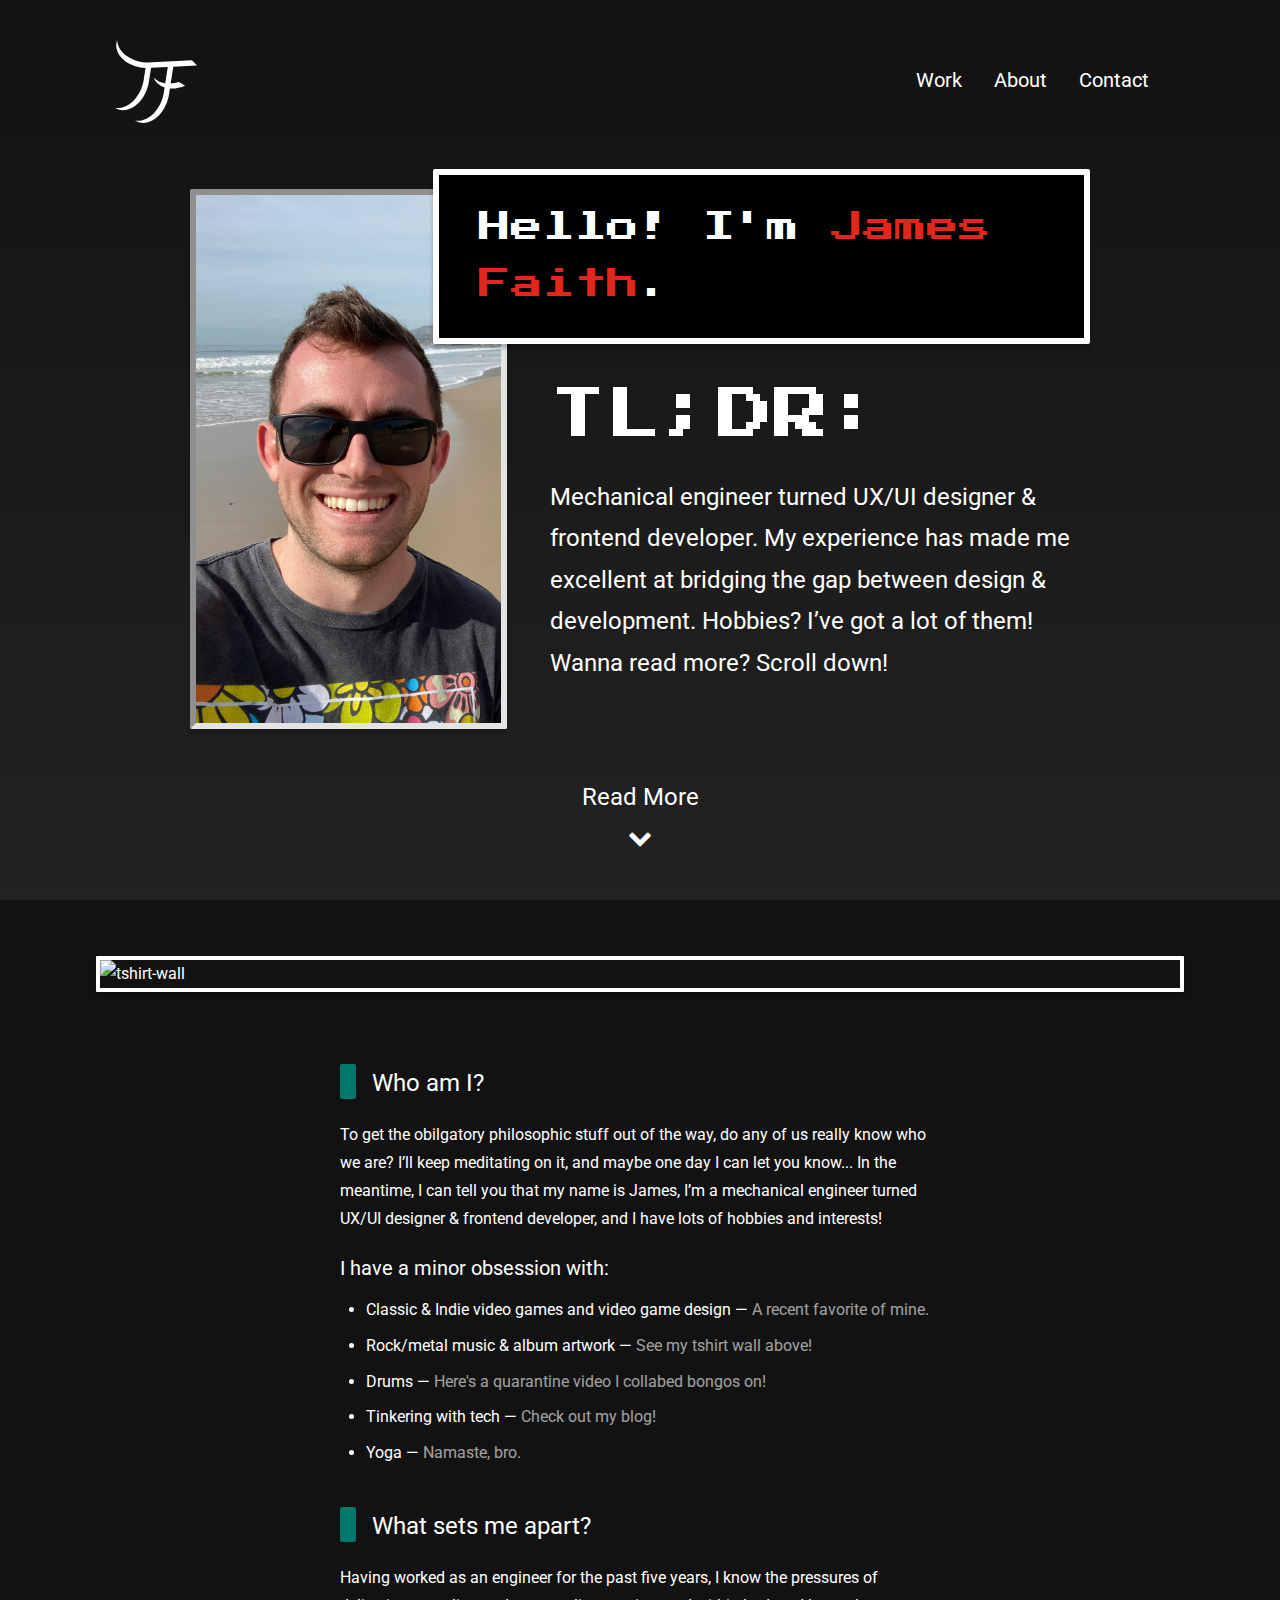
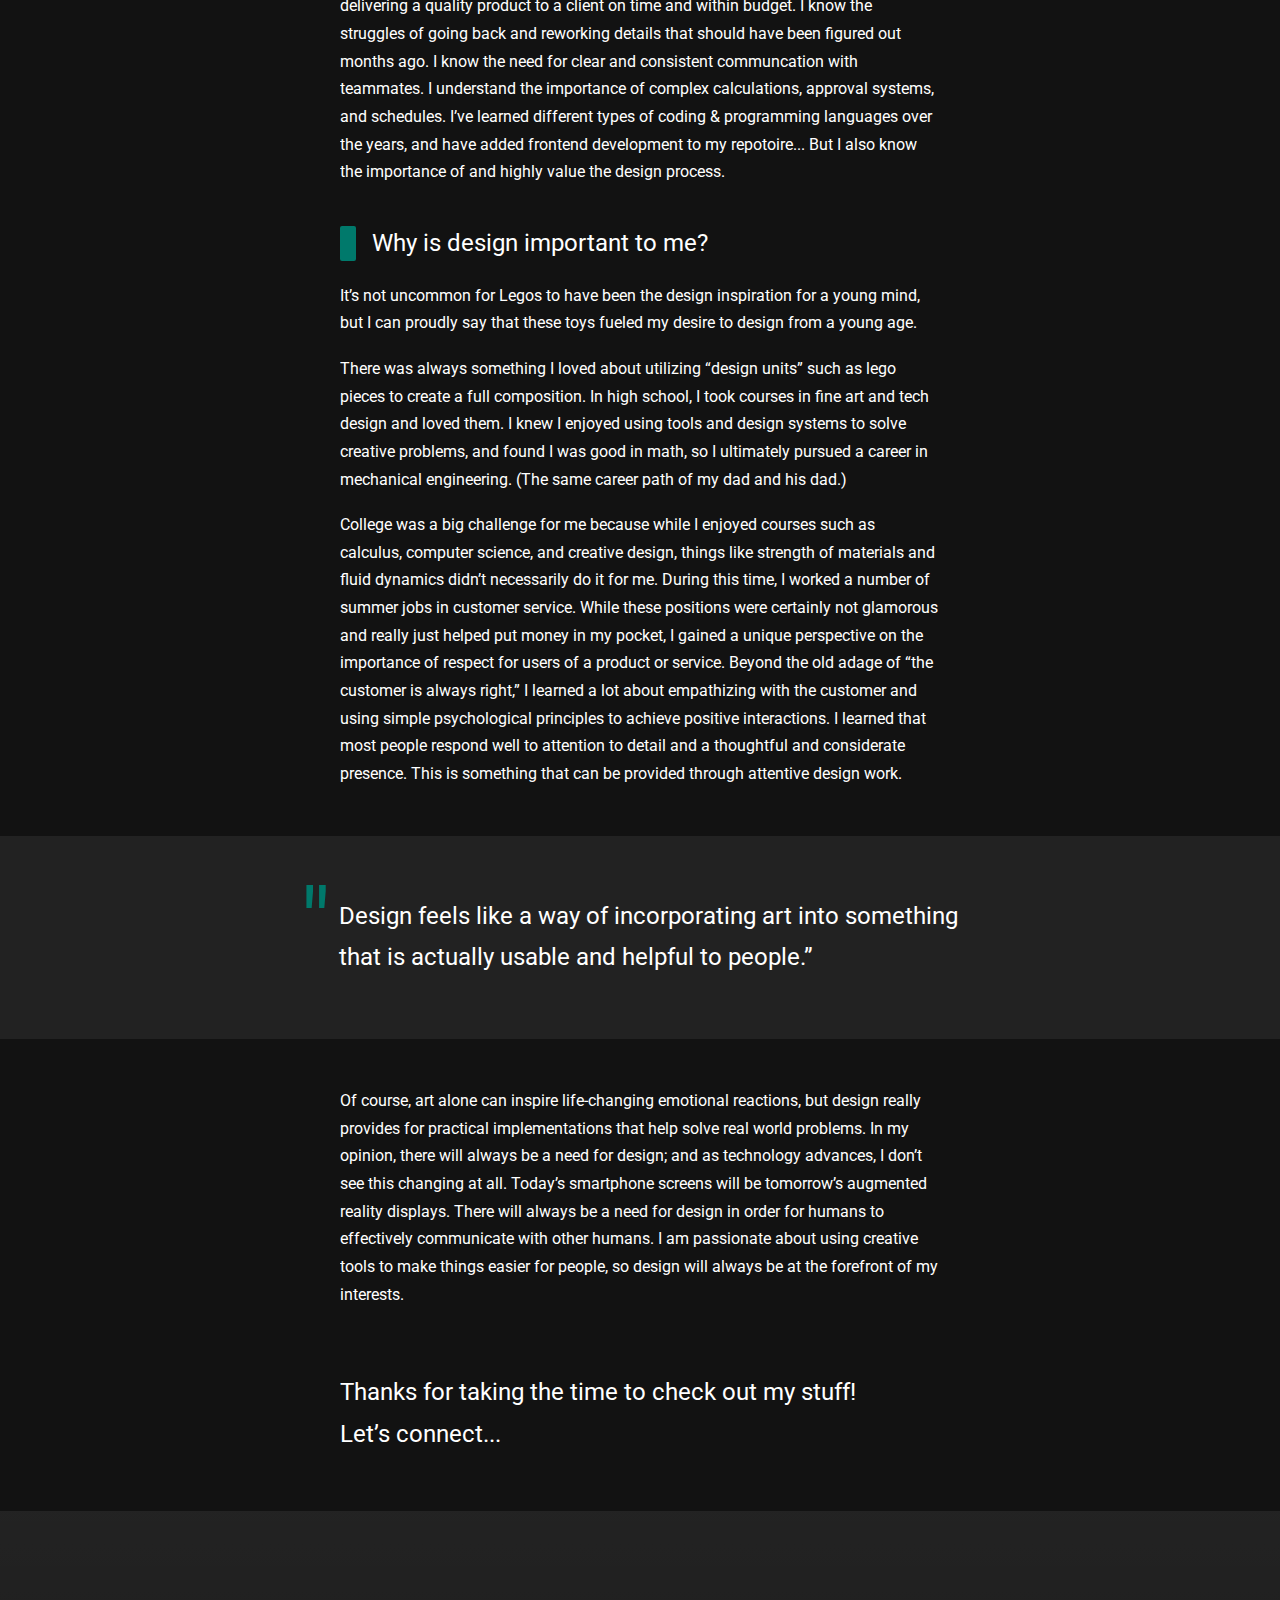
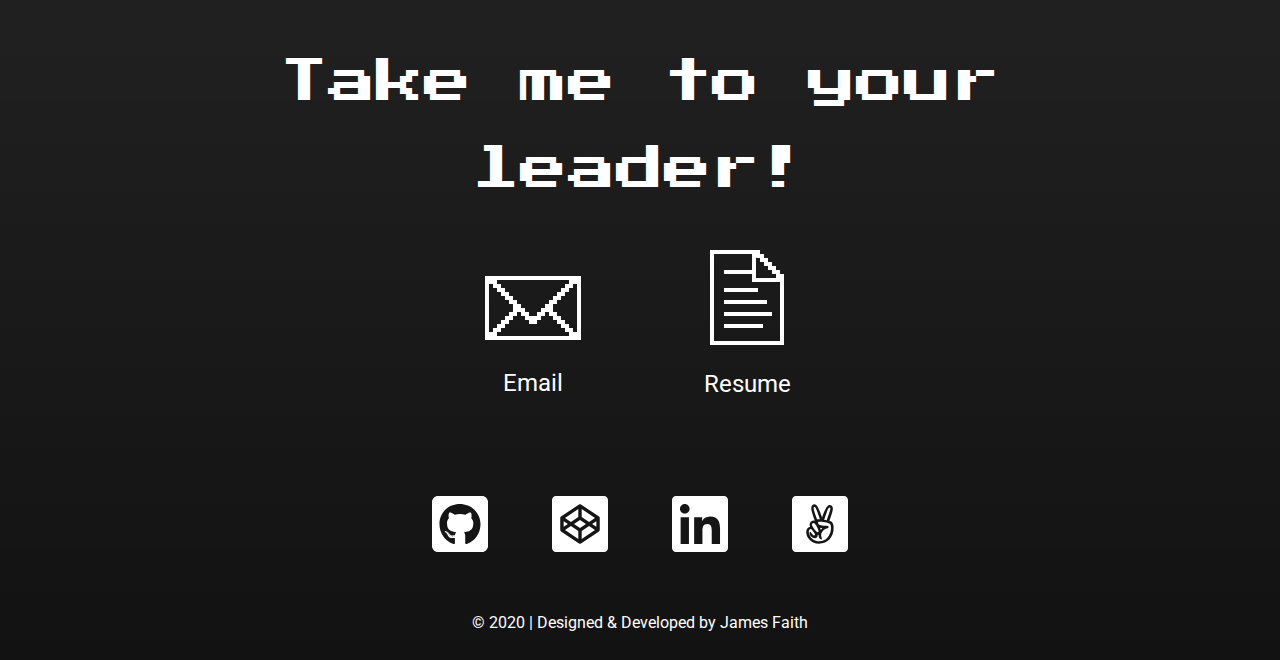
==== commit a20cb90c: "content and layout cleanup" ====
--- a/about.html
+++ b/about.html
@@ -5,6 +5,8 @@
     <meta charset="utf-8">
     <meta name="viewport" content="width=device-width, initial-scale=1">
     <title>About | James Faith</title>
+    <meta name="description" content="Mechanical engineer turned UX/UI designer & frontend developer. My experience has made me excellent at bridging the gap between design & development.">
+    <link rel="shortcut icon" type="image/ico" href="images/favicon.ico">
     <link href="styles/reset.css" rel="stylesheet">
     <link href="styles/typography.css" rel="stylesheet">
     <link href="styles/colors.css" rel="stylesheet">
@@ -41,7 +43,7 @@
         <!--HERO-->
         <section id="about-hero" class="about-hero">
           <div class="about-hero-content">
-            <img class="profile-image" src="images/profile-image.png" alt="profile-image">
+            <img class="profile-image" src="images/profile-image.jpg" alt="profile-image">
             <h2 class="eight-bit-textbox">Hello! I'm <span class="eight-bit-highlight">James Faith</span>.</h2>
             <h1>TL;DR:</h1>
             <p class="about-intro">Mechanical engineer turned UX/UI designer & frontend developer. My experience has made me excellent at bridging the gap between design & development. Hobbies? I’ve got a lot of them! Wanna read more? Scroll down!</p>
@@ -67,9 +69,9 @@
               <li>Classic & Indie video games and video game design — <span class="grey-out-text"><a href="https://youtu.be/7zLwa4bztWs" target="_blank">A recent favorite of mine.</a></span></li>
               <li class="about-mobile-list-item">Rock/metal music & album artwork — <span class="grey-out-text"><a href="mobile-tshirt-wall.html" target="_blank">Check out my tshirt wall!</a></span></li>
               <li class="about-desktop-list-item">Rock/metal music & album artwork — <span class="grey-out-text"><a href="#bio">See my tshirt wall above!</a></span></li>
-              <li>Drums — <span class="grey-out-text"><a href="" target="_blank">I play in a band called Nonsense World Record.</a></span></li>
+              <li>Drums — <span class="grey-out-text"><a href="https://youtu.be/XuZWDsUZcE4" target="_blank">Here's a quarantine video I collabed bongos on!</a></span></li>
               <li>Tinkering with tech — <span class="grey-out-text"><a href="https://jamesmfaith.wordpress.com/" target="_blank">Check out my blog!</a></span></li>
-              <li>Yoga — <span class="grey-out-text">Namaste, bro.</span></li>
+              <li>Yoga — <span class="grey-out-text"><a href="https://imgur.com/gallery/c9KhVTh" target="_blank">Namaste, bro.</a></span></li>
             </ul>
           </div>
           <div class="text-container">
@@ -141,6 +143,16 @@
     <script src="scripts/windowresizenavfix.js"></script>
     <script src="scripts/showonclick.js"></script>
 
+    <!-- Global site tag (gtag.js) - Google Analytics -->
+    <script async src="https://www.googletagmanager.com/gtag/js?id=UA-163564075-1"></script>
+    <script>
+      window.dataLayer = window.dataLayer || [];
+      function gtag(){dataLayer.push(arguments);}
+      gtag('js', new Date());
+
+      gtag('config', 'UA-163564075-1');
+    </script>
+
   </body>
 
 </html>
--- a/styles/typography.css
+++ b/styles/typography.css
@@ -130,6 +130,10 @@
   font-weight: bold;
 }
 
+.before, .after {
+  font-weight: bold;
+}
+
 .final-thanks {
   font-size: 2.4rem;
 }
@@ -155,7 +159,7 @@
   }
 
   .overview-list li {
-    font-size: 2rem;
+    font-size: 1.8rem;
   }
 
 }
--- a/styles/images-layout.css
+++ b/styles/images-layout.css
@@ -54,7 +54,7 @@
   height: 5rem;
 }
 
-.stratus-on-devices-1 {
+.stratus-desktop-1 {
   max-height: 40rem;
 }
 
@@ -142,7 +142,7 @@
   width: 13rem;
 }
 
-.stratus-on-devices-2 {
+.stratus-desktop-2 {
   max-height: 63.9rem;
 }
 
@@ -224,15 +224,15 @@
   }
 
   .stratus-humaaans {
-    height: 28rem;
-  }
-
-  .stratus-on-devices-1 {
+    height: 26rem;
+  }
+
+  .stratus-desktop-1 {
     max-height: 50rem;
   }
 
-  .stratus-simple-structured-seamless {
-    max-height: 31.5rem;
+  .stratus-mobile {
+    max-height: 40rem;
   }
 
   .comp-analy-logo-1, .comp-analy-logo-2, .comp-analy-logo-3 {
--- a/styles/header-footer-contact-home-about.css
+++ b/styles/header-footer-contact-home-about.css
@@ -23,7 +23,7 @@
 /*---HEADER---------------------*/
 
 header {
-  padding: 5.4rem 0 4rem;
+  padding: 2.4rem 0;
   position: absolute;
   top: 0;
   width: 100%;
@@ -202,7 +202,7 @@
   margin-right: -1.1rem;
   position: fixed;
   right: 6.4%;
-  top: 5.2rem;
+  top: 2.2rem;
   width: 6rem;
   z-index: 2;
 }
--- a/styles/case-study-mobile.css
+++ b/styles/case-study-mobile.css
@@ -18,8 +18,8 @@
 }
 
 hr {
-   border: 0 none;
-   height: 0.2rem;
+  border: 0 none;
+  height: 0.2rem;
 }
 
 .section-title {
@@ -98,13 +98,22 @@
   margin: -1.3rem 0;
 }
 
-.body-copy-list {
+.body-copy-list, .ordered-body-copy-list {
   list-style: initial;
   margin-left: 1.6em;
 }
 
-.body-copy-list li {
+.ordered-body-copy-list {
+  list-style-type: upper-alpha;
+}
+
+.body-copy-list li, .ordered-body-copy-list li {
   margin: 0.8rem 0;
+}
+
+.ordered-body-copy-list li {
+  margin-left: 0.4rem;
+  padding-left: 0.8rem;
 }
 
 /*---BUTTONS--------*/
@@ -118,7 +127,7 @@
 .button-wrapper {
   box-shadow: 0 0.4rem 0.4rem rgba(0, 0, 0, 0.25);
   display: inline-block;
-  margin: 1.6rem auto 4.8rem;
+  margin: 0.8rem auto 4rem;
   overflow: hidden;
 }
 
@@ -129,7 +138,7 @@
 }
 
 .case-study-hero-content {
-  margin-top: 21.6rem;
+  margin-top: 20rem;
   text-align: center;
 }
 
@@ -146,16 +155,16 @@
   align-items: center;
   display: flex;
   justify-content: space-between;
-  margin: 4rem auto 1.6rem;
+  margin: 4rem auto 2.4rem;
   min-width: 30rem;
   width: 85%;
 }
 
-.stratus-on-devices-1 {
+.stratus-desktop-1 {
   margin-top: 0.8rem;
 }
 
-.stratus-humaaans, .stratus-simple-structured-seamless {
+.stratus-humaaans, .stratus-mobile {
   display: none;
 }
 
@@ -183,8 +192,8 @@
 /*---OVERVIEW------*/
 
 .roles-deliverables-tools {
-  height: 65rem;
-  margin: 4rem auto 3.2rem;
+  height: 82.5rem;
+  margin: 4rem auto 0rem;
   position: relative;
   width: 30rem;
 }
@@ -198,17 +207,17 @@
 }
 
 .role {
-  left: 1%;
+  left: 0;
 }
 
 .tools {
   border-left: 0.1rem solid #878787;
-  right: 1%;
+  right: 0;
 }
 
 .deliverables {
   border-bottom: 0.1rem solid #878787;
-  height: 32rem;
+  height: 49rem;
   left: 50%;
   margin-left: -15rem;
   position: absolute;
@@ -236,7 +245,7 @@
 }
 
 .role-icon {
-  padding: 0.3rem 0;
+  padding: 0.2rem 0;
 }
 
 .role h4, .deliverables h4, .tools h4 {
@@ -257,49 +266,43 @@
   width: 5.9rem;
 }
 
+.role .overview-list, .deliverables .overview-list, .tools .overview-list {
+  margin: 1.6rem auto 0;
+}
+
 .role .overview-list, .tools .overview-list {
-  margin: 1.6rem auto 0;
-}
-
-.role .overview-list {
+  text-align: center;
   width: 9rem;
 }
 
 .deliverables .overview-list {
-  margin: 1rem auto 0;
-  position: relative;
-}
-
-.tools .overview-list {
-  width: 9rem;
+  text-align: center;
+  width: 16rem;
 }
 
 .overview-list li {
   margin: 1.2rem 0;
 }
 
-.list-pt-1 {
-  left: 1.7rem;
-  position: absolute;
-  top: 0rem;
-}
-
-.list-pt-2 {
-  position: absolute;
-  right: 2.2rem;
-  text-align: right;
-  top: 0;
-}
-
-.solution {
-  padding-bottom: 4rem;
+.problem, .solution {
+  margin: 0.8rem auto 0;
+  padding-bottom: 4.5rem;
+  width: 30rem;
+}
+
+.problem {
+  border-bottom: 0.1rem solid #878787;
+}
+
+.problem h4, .solution h4 {
+  padding-left: 0;
 }
 
 /*---USER-SURVEY---*/
 
 .chartjs-wrapper-1, .chartjs-wrapper-2 {
   border-radius: 0.4rem;
-  margin: 2rem auto 4rem;
+  margin: 4rem auto 0;
   height: 45rem;
   padding: 2rem 5% 19rem;
   width: 85%;
@@ -307,7 +310,7 @@
 
 .chartjs-wrapper-2 {
   height: 35rem;
-  padding: 2rem 5% 15rem;
+  padding: 2rem 5% 15.5rem;
 }
 
 .chartjs-wrapper-1 h5, .chartjs-wrapper-2 h5 {
@@ -318,15 +321,17 @@
 }
 
 .user-survey-stat-container {
-  margin-bottom: 4.8rem;
+  border-radius: 0.4rem;
+  margin: 0 auto 4.8rem;
   overflow: auto;
   padding: 5.6rem 0;
+  width: 80.5%;
 }
 
 .user-survey-stat {
   margin: 0 auto;
-  max-width: 54rem;
-  width: 85%;
+  max-width: 50rem;
+  padding: 0 3.2rem;
 }
 
 /*---COMP-ANALY----*/
@@ -458,6 +463,7 @@
 
 .user-stories-flows .img-container {
   display: none;
+  margin-bottom: 1.6rem;
 }
 
 .basic-file-management-operations-user-flow, .sharing-links-user-flow {
@@ -466,14 +472,12 @@
   margin-bottom: 1rem;
 }
 
-.user-stories-flows-buttons {
-  margin: 0 auto;
-  max-width: 85%;
-  padding: 1.6rem 0 3.2rem;
+.user-stories-flows .flex-content {
+  margin-bottom: 0;
 }
 
 .user-stories-flows .button-wrapper {
-  margin: 0 2rem 1.6rem;
+  margin-top: 4rem;
 }
 
 /*---WIREFRAMES----*/
@@ -575,14 +579,14 @@
 }
 
 .highfi-mockups-img-overlay-1 {
-  height: 43rem;
+  height: 45rem;
   margin: 0 auto;
   position: relative;
   width: 29rem;
 }
 
 .highfi-mockups-img-overlay-2 {
-  height: 24rem;
+  height: 26rem;
   margin: 0 auto;
   position: relative;
   width: 29rem;
@@ -604,7 +608,7 @@
 .highfi-mockup-1 {
   left: 0.5rem;
   position: absolute;
-  top: 0;
+  top: 2rem;
 }
 
 .highfi-mockup-2 {
@@ -616,21 +620,51 @@
 .highfi-mockup-3, .highfi-mockup-5 {
   left: 0.5rem;
   position: absolute;
-  top: 0;
+  top: 2rem;
 }
 
 .highfi-mockup-4, .highfi-mockup-6 {
   position: absolute;
   right: 0.5rem;
-  top: 0;
+  top: 2rem;
 }
 
 .down-arrow, .right-arrow {
   left: 50%;
   margin: -2rem 0 0 -2rem;
   position: absolute;
-  top: 50%;
+  top: 52%;
   z-index: 1;
+}
+
+.before, .after {
+  position: absolute;
+  z-index: 1;
+}
+
+.highfi-mockups-img-overlay-1 .before {
+  left: 2%;
+}
+
+.highfi-mockups-img-overlay-1 .after {
+  top: 49.8%;
+  left: 2%;
+}
+
+.highfi-mockups-img-overlay-2 .before {
+  left: 2%;
+}
+
+.highfi-mockups-img-overlay-2 .after {
+  left: 53%;
+}
+
+.highfi-mockups-img-overlay-3 .before {
+  left: 2%;
+}
+
+.highfi-mockups-img-overlay-3 .after {
+  left: 54%;
 }
 
 /*---PREFERENCE-TESTING---*/
@@ -675,21 +709,21 @@
 }
 
 .usability-test-img-overlay-1 {
-  height: 43rem;
+  height: 45.2rem;
   margin: 0 auto;
   position: relative;
   width: 28.5rem;
 }
 
 .usability-test-img-overlay-2 {
-  height: 38.8rem;
+  height: 41rem;
   margin: 0 auto;
   position: relative;
   width: 28.5rem;
 }
 
 .usability-test-img-overlay-3 {
-  height: 25rem;
+  height: 27rem;
   margin: 4rem auto 0;
   position: relative;
   width: 28.5rem;
@@ -701,9 +735,9 @@
   box-shadow: 0 0.4rem 0.4rem rgba(0, 0, 0, 0.25);
 }
 
-.usability-testing-results-1, .usability-testing-results-3, .usability-testing-results-6 {
-  position: absolute;
-  top: 0;
+.usability-testing-results-1, .usability-testing-results-3 {
+  position: absolute;
+  top: 2rem;
 }
 
 .usability-testing-results-2, .usability-testing-results-4 {
@@ -713,27 +747,49 @@
 
 .usability-testing-results-5 {
   position: absolute;
-  top: 0;
+  top: 2rem;
 }
 
 .usability-testing-results-6 {
   position: absolute;
   right: 0.5rem;
-  top: 0;
+  top: 2rem;
+}
+
+.usability-test-img-overlay-1 .before {
+  left: 0.5%;
+}
+
+.usability-test-img-overlay-1 .after {
+  left: 0.5%;
+  top: 50%;
+}
+
+.usability-test-img-overlay-2 .before {
+  left: 0.5%;
+}
+
+.usability-test-img-overlay-2 .after {
+  left: 0.5%;
+  top: 49.8%;
+}
+
+.usability-test-img-overlay-3 .before {
+  left: 0.5%;
+}
+
+.usability-test-img-overlay-3 .after {
+  left: 52.5%;
 }
 
 /*---CONCLUSION---*/
 
-.stratus-on-devices-2 {
+.stratus-desktop-2 {
   margin: 0 auto -2rem;
 }
 
-.conclusion .final-product {
-  margin-top: 2rem;
-}
-
 .final-thanks {
-  margin: 4.8rem 0 8.8rem;
+  margin: 2.4rem 0 8.8rem;
 }
 
 .back-to-top-element {
@@ -781,7 +837,7 @@
   /*---OVERVIEW------*/
 
   .roles-deliverables-tools {
-    height: 83.5rem;
+    height: 103.5rem;
     width: 58.8rem;
   }
 
@@ -799,12 +855,12 @@
   }
 
   .deliverables {
-    height: 42rem;
-    margin-left: -27rem;
-    width: 54rem;
-  }
-
-  .role .overview-list, .tools .overview-list {
+    height: 61.5rem;
+    margin-left: -22.7rem;
+    width: 45.4rem;
+  }
+
+  .role .overview-list, .deliverables .overview-list, .tools .overview-list {
     margin-top: 3.2rem;
   }
 
@@ -817,27 +873,23 @@
   }
 
   .deliverables .overview-list {
-    margin-top: 1.1rem;
+    width: 22rem;
   }
 
   .overview-list li {
     margin: 2rem 0;
   }
 
-  .list-pt-1 {
-    left: 7.1rem;
-  }
-
-  .list-pt-2 {
-    right: 8rem;
+  .problem, .solution {
+    margin-top: 1.6rem;
+    width: 45.4rem;
   }
 
   /*---USER-SURVEY---*/
 
   .chartjs-wrapper-1, .chartjs-wrapper-2 {
     max-width: 54rem;
-    padding-bottom: 14rem;
-    width: auto;
+    padding-bottom: 16rem;
   }
 
   .chartjs-wrapper-2 {
@@ -847,6 +899,10 @@
   .chartjs-wrapper-1 h5, .chartjs-wrapper-2 h5 {
     max-width: 50rem;
     text-align: center;
+  }
+
+  .user-survey-stat-container {
+    max-width: 61rem;
   }
 
   /*---COMP-ANALY----*/
@@ -908,12 +964,8 @@
 
   /*---CONCLUSION---*/
 
-  .stratus-on-devices-2 {
-    margin: 0 auto -6rem;
-  }
-
-  .conclusion .final-product {
-    margin-top: 4rem;
-  }
-
-}
+  .stratus-desktop-2 {
+    margin: 0 auto;
+  }
+
+}
--- a/styles/case-study-desktop.css
+++ b/styles/case-study-desktop.css
@@ -7,6 +7,8 @@
   /*---SECTIONS-------*/
 
   .section-break {
+    margin-top: 13.6rem;
+    padding-bottom: 3.2rem;
     width: 75%;
   }
 
@@ -32,7 +34,17 @@
     padding: 0 2rem;
   }
 
+  /*---BUTTONS--------*/
+
+  .button-wrapper {
+    margin: 1.6rem auto 6.4rem;
+  }
+
   /*---CASE-STUDY-"HERO"---*/
+
+  .case-study-hero-content {
+    margin-top: 28.2rem;
+  }
 
   .case-study-intro {
     width: 62.5rem;
@@ -44,17 +56,16 @@
 
   .stratus-humaaans {
     display: block;
-    padding-top: 1.6rem;
-  }
-
-  .stratus-on-devices-1 {
-    margin-top: 0;
-  }
-
-  .stratus-simple-structured-seamless {
-    box-shadow: 0 0.4rem 0.4rem rgba(0, 0, 0, 0.25);
+    padding-top: 3.2rem;
+  }
+
+  .stratus-desktop-1 {
+    margin: 0 2rem 0;
+  }
+
+  .stratus-mobile {
     display: block;
-    margin: 0 0 3.2rem 1.6rem;
+    margin: 0 0 -12rem 4rem;
   }
 
   .case-study-hero-content p {
@@ -62,16 +73,32 @@
     width: 62.5rem;
   }
 
+  /*---OVERVIEW------*/
+
+  .roles-deliverables-tools {
+    height: 105.5rem;
+  }
+
+  .deliverables {
+    height: 63.5rem;
+  }
+
   /*---USER SURVEY---*/
 
   .chartjs-wrapper-1, .chartjs-wrapper-2 {
+    margin: 4rem 2rem 0;
+  }
+
+  .chartjs-wrapper-1 {
+    padding-bottom: 23rem;
+  }
+
+  .chartjs-wrapper-2 {
     padding-bottom: 18rem;
   }
 
   .user-survey-stat {
-    max-width: none;
     text-align: left;
-    width: 60rem;
   }
 
   /*---COMP-ANALY----*/
@@ -130,7 +157,7 @@
   table {
     border-collapse: collapse;
     box-shadow: 0 0.4rem 0.4rem rgba(0, 0, 0, 0.25);
-    margin: 0 auto 1.6rem;
+    margin: 0 auto;
   }
 
   .first-column, .first-column-title {
@@ -150,8 +177,8 @@
     padding: 0.8rem 2rem;
   }
 
-  .user-stories-flows .button-wrapper {
-    margin: 0 2rem 4.8rem;
+  .user-stories-flows .flex-content {
+    margin-bottom: 4rem;
   }
 
   /*---WIREFRAMES----*/
@@ -228,12 +255,12 @@
   /*---HIGHFI-MOCKUPS---*/
 
   .highfi-mockups-img-overlay-1 {
-    height: 90.3rem;
+    height: 93.5rem;
     width: 61.6rem;
   }
 
   .highfi-mockups-img-overlay-2 {
-    height: 36.9rem;
+    height: 39.4rem;
     width: 44.2rem;
   }
 
@@ -242,6 +269,18 @@
     width: 44.2rem;
   }
 
+  .highfi-mockup-1, .highfi-mockup-2 {
+    left: 0;
+  }
+
+  .highfi-mockup-1 {
+    top: 2.5rem;
+  }
+
+  .highfi-mockup-3, .highfi-mockup-4, .highfi-mockup-5, .highfi-mockup-6 {
+    top: 2.5rem;
+  }
+
   .highfi-mockup-3, .highfi-mockup-5 {
     left: 0;
   }
@@ -252,6 +291,35 @@
 
   .down-arrow, .right-arrow {
     margin: -2.5rem 0 0 -2.5rem;
+  }
+
+  .down-arrow {
+    top: 51%;
+  }
+
+  .highfi-mockups-img-overlay-1 .before {
+    left: 0;
+  }
+
+  .highfi-mockups-img-overlay-1 .after {
+    top: 50.5%;
+    left: 0.25%;
+  }
+
+  .highfi-mockups-img-overlay-2 .before {
+    left: 0;
+  }
+
+  .highfi-mockups-img-overlay-2 .after {
+    left: 53%;
+  }
+
+  .highfi-mockups-img-overlay-3 .before {
+    left: 0;
+  }
+
+  .highfi-mockups-img-overlay-3 .after {
+    left: 53.5%;
   }
 
   /*---PREFERENCE-TESTING---*/
@@ -281,28 +349,44 @@
   }
 
   .usability-test-img-overlay-1 {
-    height: 102.1rem;
+    height: 105.1rem;
     width: 69.5rem;
   }
 
   .usability-test-img-overlay-2 {
-    height: 56rem;
+    height: 58.5rem;
     width: 42.4rem;
   }
 
   .usability-test-img-overlay-3 {
-    height: 36rem;
+    height: 38.5rem;
     width: 42.4rem;
   }
 
+  .usability-testing-results-1, .usability-testing-results-3 {
+    top: 2.5rem;
+  }
+
+  .usability-testing-results-5, .usability-testing-results-6 {
+    top: 2.5rem;
+  }
+
   .usability-testing-results-5 {
     left: 0;
   }
 
+  .usability-test-img-overlay-1 .after {
+    top: 50.2%;
+  }
+
+  .usability-test-img-overlay-2 .after {
+    top: 50%;
+  }
+
   /*---CONCLUSION---*/
 
   .final-thanks {
-    margin: 7.2rem 0 14.4rem;
+    margin: 5.6rem 0 16rem;
   }
 
   .back-to-top-element {
@@ -345,12 +429,42 @@
     right: 0;
   }
 
+  .role .overview-list, .tools .overview-list {
+    text-align: left;
+  }
+
+  .list-pt-1, .list-pt-2 {
+    margin-top: -2.1rem;
+    position: absolute;
+    text-align: left;
+  }
+
   .list-pt-1 {
-    left: 9.5rem;
+    left: 7.8rem;
   }
 
   .list-pt-2 {
-    right: 9.4rem;
+    right: 7.4rem;
+  }
+
+  .problem-solution {
+    height: 28.8rem;
+    margin: 2.4rem auto 0;
+    position: relative;
+    width: 104rem;
+  }
+
+  .problem {
+    border-bottom: none;
+    border-right: 0.1rem solid #878787;
+    padding-right: 4rem;
+    position: absolute;
+    left: 2.5rem;
+  }
+
+  .solution {
+    position: absolute;
+    right: 2rem;
   }
 
 }
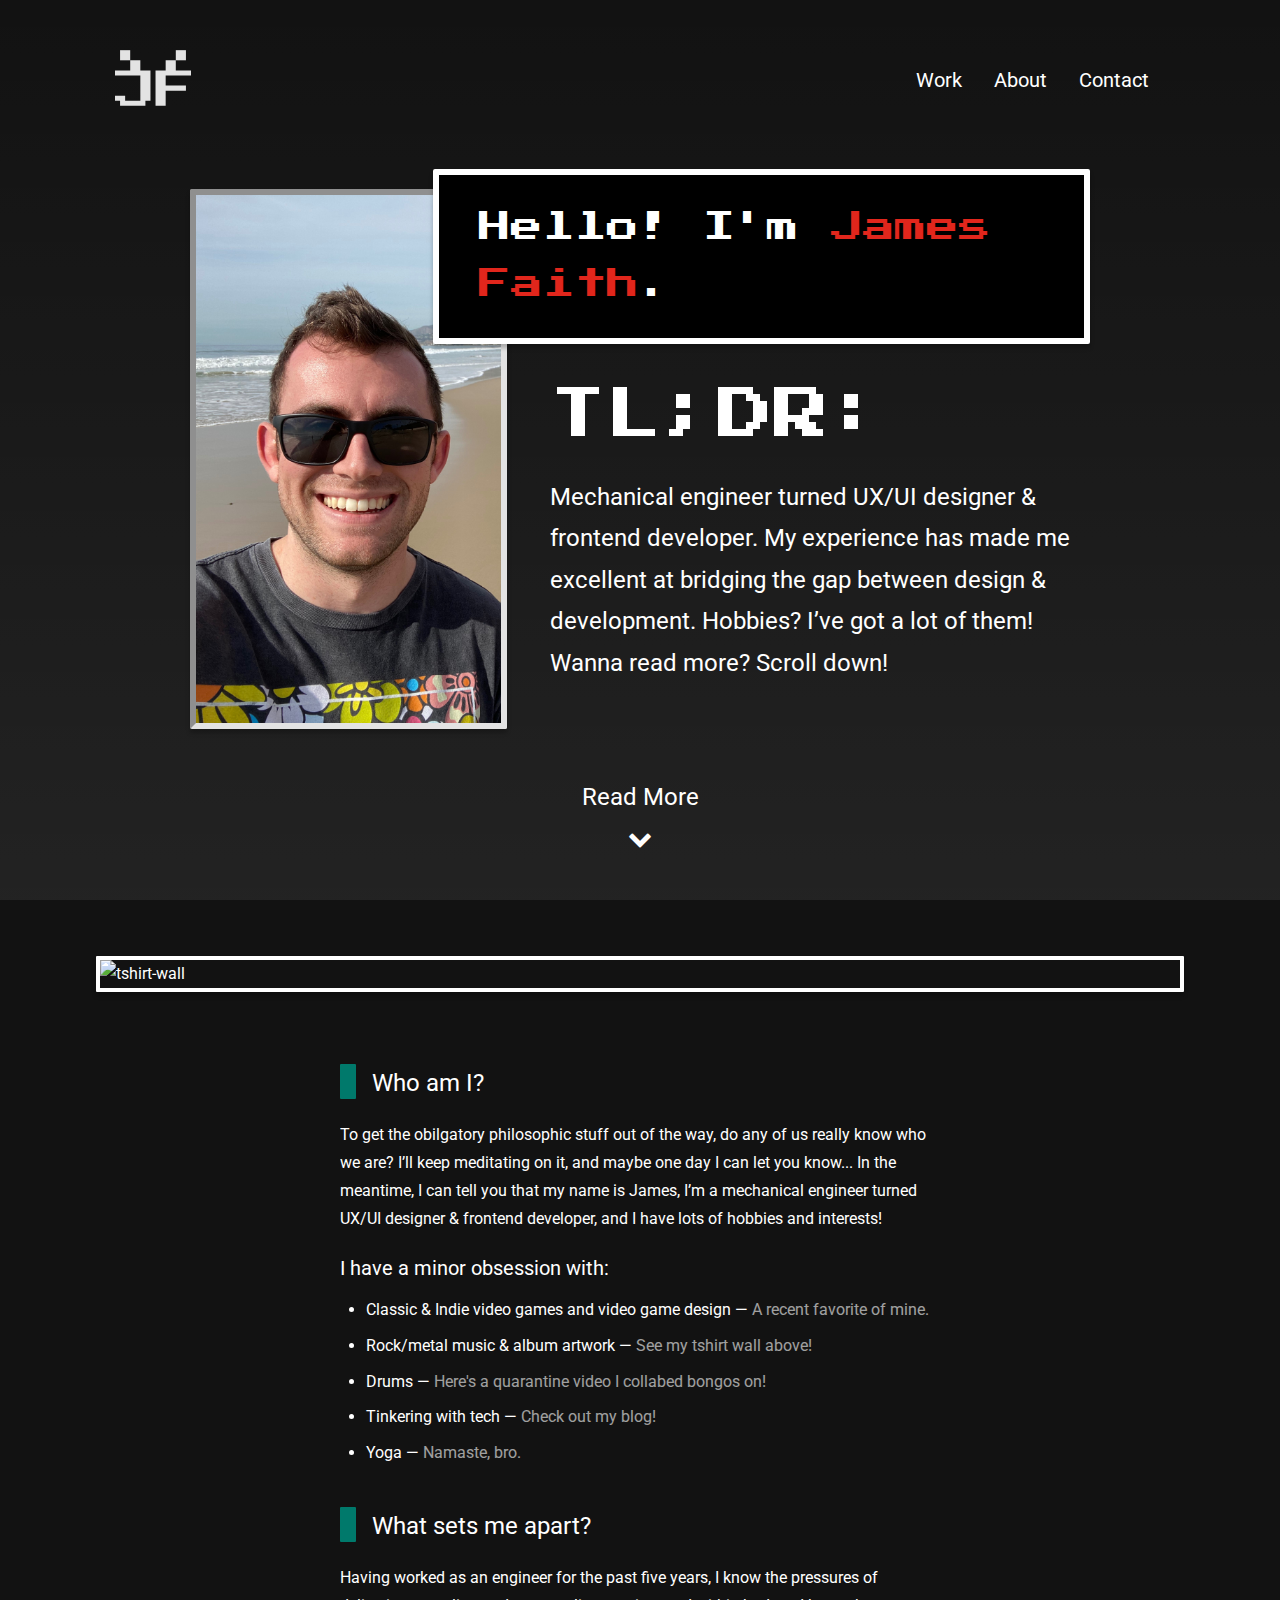
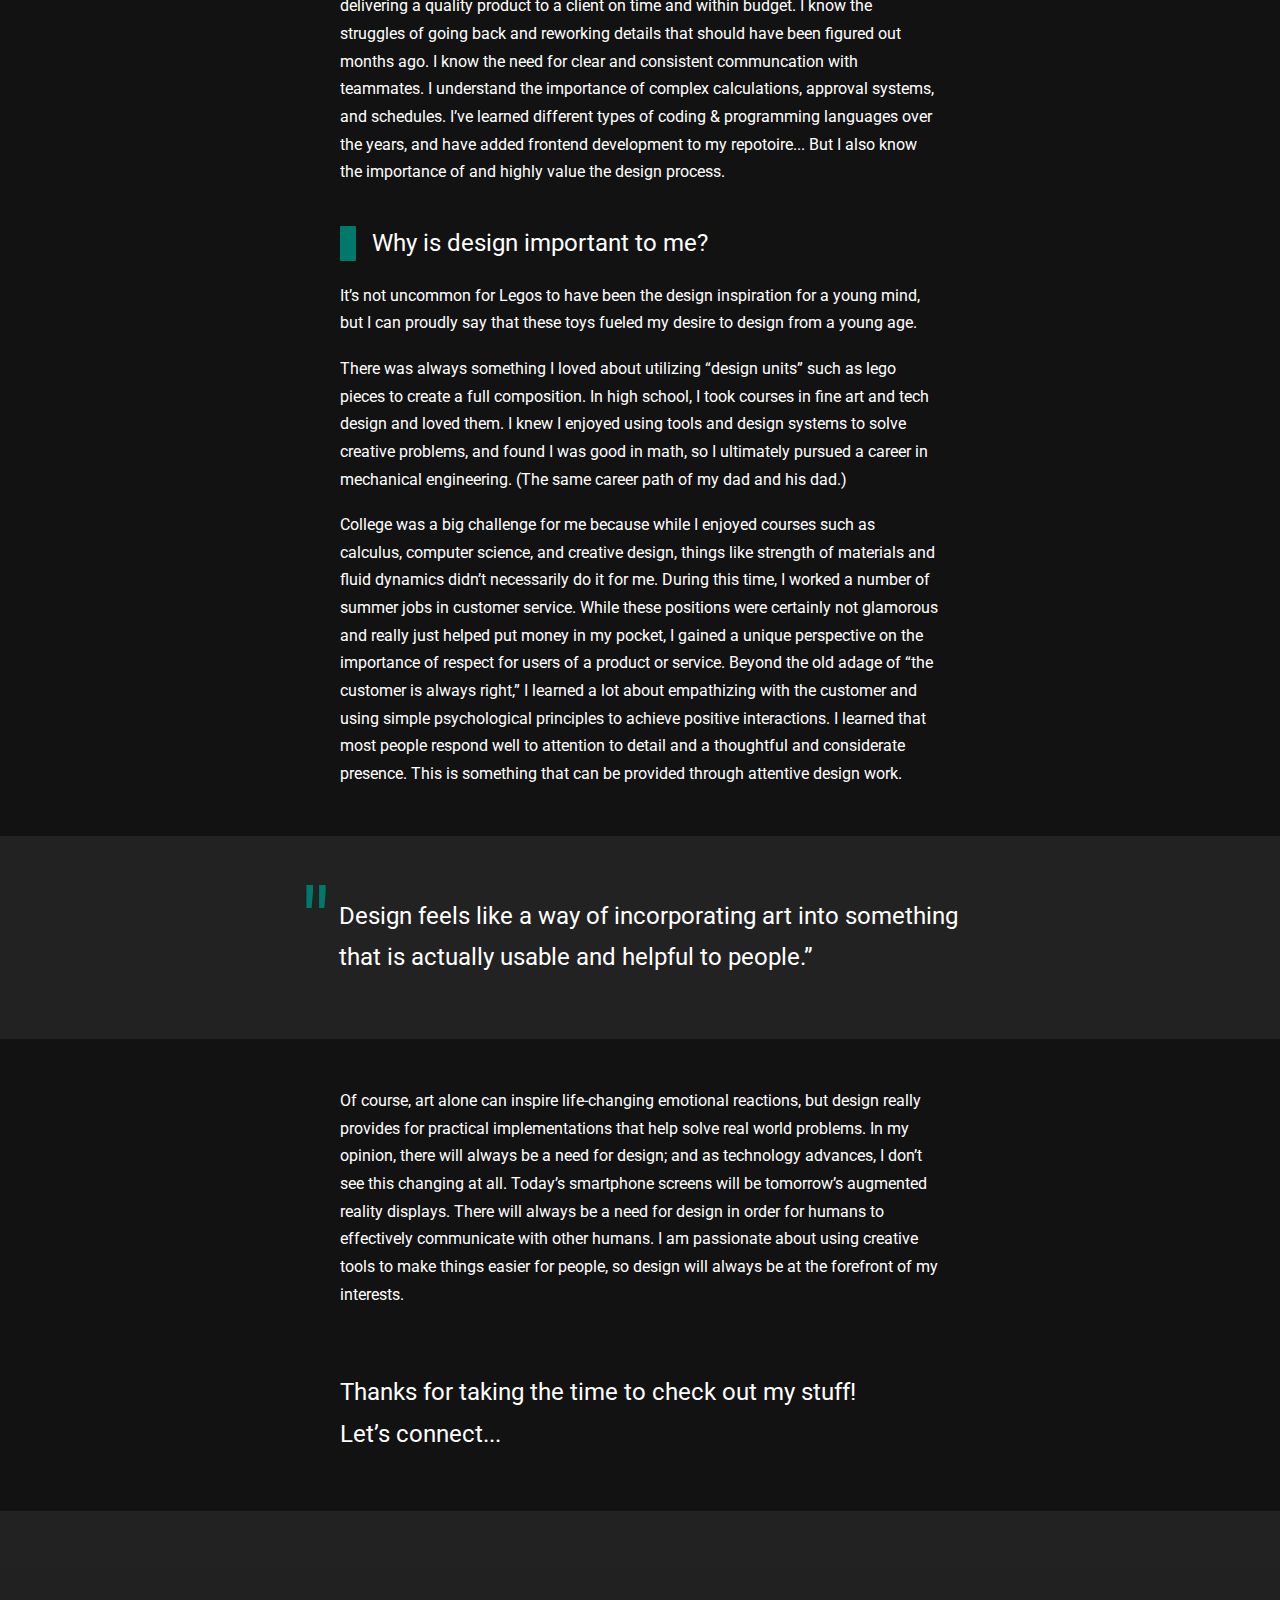
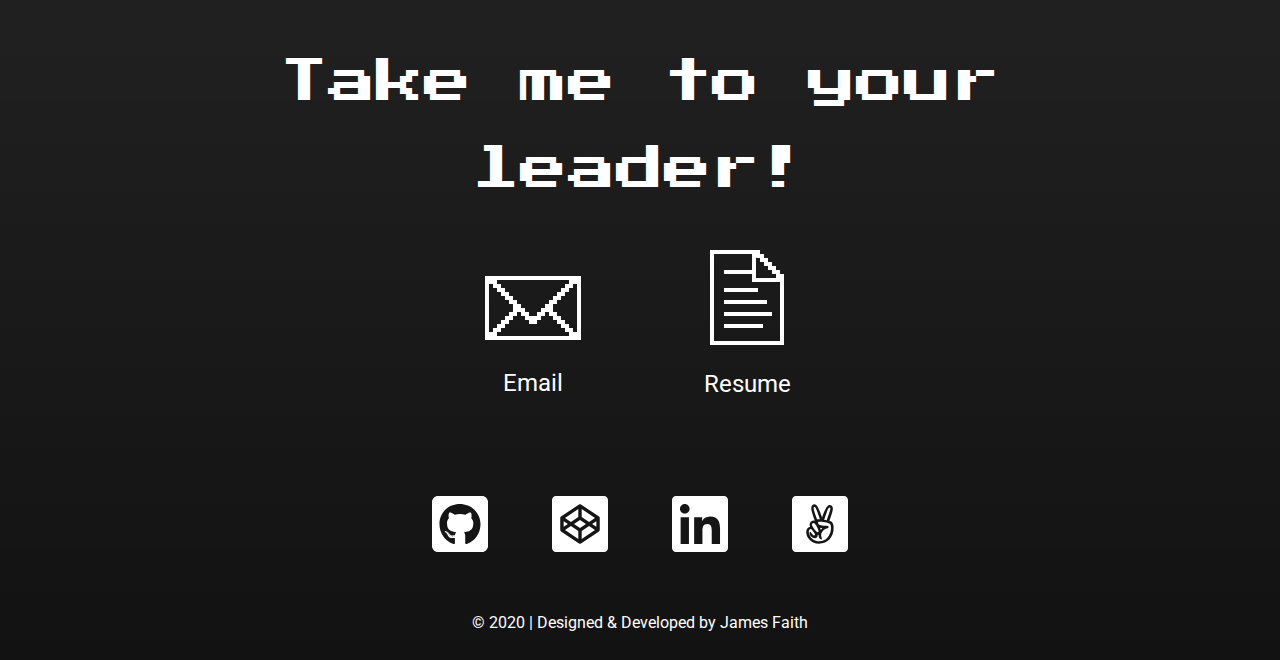
==== commit 920ca0ca: "personal logo, project cards, buttons, rdt icons, section headings, user flows" ====
--- a/about.html
+++ b/about.html
@@ -49,8 +49,8 @@
             <p class="about-intro">Mechanical engineer turned UX/UI designer & frontend developer. My experience has made me excellent at bridging the gap between design & development. Hobbies? I’ve got a lot of them! Wanna read more? Scroll down!</p>
           </div>
           <a class="read-more-element" href="#bio">
-            <p class="label">Read More</p>
-            <p class="label"><i class="fa fa-chevron-down"></i></p>
+            <div class="label">Read More</div>
+            <div class="label"><i class="fa fa-chevron-down"></i></div>
           </a>
         </section>
 
@@ -112,14 +112,14 @@
                 <img class="email-1" src="images/email-1.svg" alt="email">
                 <img class="email-2" src="images/email-2.svg" alt="email">
               </div>
-              <h3 class="label">Email</h3>
+              <div class="label">Email</div>
             </a>
             <a class="resume-element" href="https://drive.google.com/file/d/1HleOgw_dALKauXlMi9Ra-KkcdqJr9qnd/view?usp=sharing" target="_blank">
               <div class="resume">
                 <img class="resume-1" src="images/resume-1.svg" alt="resume">
                 <img class="resume-2" src="images/resume-2.svg" alt="resume">
               </div>
-              <h3 class="label">Resume</h3>
+              <div class="label">Resume</div>
             </a>
           </div>
           <div class="social-media">
--- a/styles/typography.css
+++ b/styles/typography.css
@@ -25,8 +25,9 @@
 }
 
 h3 {
-  font-size: 3.4rem;
-  line-height: 120%;
+  font-family: 'Press Start 2P', sans-serif;
+  font-size: 1.8rem;
+  line-height: 173%;;
 }
 
 h4 {
@@ -60,10 +61,11 @@
 
 .label {
   font-size: 2rem;
-}
-
-.button-style-1, .button-style-2, .button-style-3 {
-  font-weight: medium;
+  line-height: 120%;
+}
+
+.button-style-1, .button-style-2, .button-style-3, .button-style-4 {
+  font-family: 'Press Start 2P', sans-serif;
   line-height: 100%;
 }
 
@@ -182,6 +184,12 @@
     line-height: 180%;
   }
 
+  h3 {
+    font-family: 'Press Start 2P', sans-serif;
+    font-size: 2.2rem;
+    line-height: 173%;;
+  }
+
   .nav-link {
     font-size: 2rem;
   }
--- a/styles/colors.css
+++ b/styles/colors.css
@@ -57,6 +57,10 @@
   color: #00B8A2;
 }
 
+.work-content a:hover {
+  color: #FFFFFF;
+}
+
 .back-to-top-element, .back-to-top-element:hover {
   color: #000000;
 }
@@ -73,6 +77,10 @@
   background-color: #E1261C;
 }
 
+.button-style-4 {
+  background-color: #121212;
+}
+
 .project-card-button-wrapper a:hover, .button-wrapper a:hover {
   color: #FFFFFF;
 }
@@ -81,8 +89,12 @@
   background: rgba(255, 255, 255, 0.07);
 }
 
-.project-roles {
-  background: rgba(255, 255, 255, 0.05);
+.project-card h3 {
+  background: rgba(255, 255, 255, 0.07);
+}
+
+ .project-roles, .project-description {
+  background: rgba(255, 255, 255, 0.04);
 }
 
 .eight-bit-highlight {
--- a/styles/images-layout.css
+++ b/styles/images-layout.css
@@ -11,7 +11,7 @@
 /*---HEADER---------------------*/
 
 .logo {
-  height: 5.7rem;
+  height: 3.9rem;
 }
 
 .hamburger-menu-icon {
@@ -194,7 +194,7 @@
   /*---HEADER---------------------*/
 
   .logo {
-    height: 8.3rem;
+    height: 6rem;
   }
 
   /*---CONTACT--------------------*/
--- a/styles/header-footer-contact-home-about.css
+++ b/styles/header-footer-contact-home-about.css
@@ -37,6 +37,7 @@
 
 .logo {
   float: left;
+  padding-top: 0.8rem;
 }
 
 .hamburger-menu, .close-nav-menu {
@@ -58,7 +59,7 @@
 nav {
   display: none;
   height: 100%;
-  margin: -5.4rem 0 -4rem -12.8%;
+  margin: -0.9rem 0 -4rem -12.8%;
   position: fixed;
   width: 112.8%;
   z-index: 5;
@@ -161,6 +162,10 @@
   left: 0;
   position: absolute;
   top: 0;
+}
+
+.contact .label, .case-study-contact .label {
+  padding: 0;
 }
 
 .social-media {
@@ -590,6 +595,7 @@
 
 .label {
   text-align: center;
+  padding: 0.65rem 0 0.65rem;
 }
 
 /*---WORK-----------------------*/
@@ -605,43 +611,51 @@
   grid-template-columns: 1fr;
   margin: 4.8rem auto 6.4rem;
   max-width: 45rem;
+  min-width: 32.25rem;
   width: 85%;
 }
 
 .project-card {
-  border-radius: 0.4rem;
+  border-radius: 0.2rem;
   box-shadow: 0 0.4rem 0.4rem rgba(0, 0, 0, 0.25);
-  padding-bottom: 3.2rem;
+  padding: 1.6rem 1.6rem 3.2rem;
   position: relative;
 }
 
+.project-card h3 {
+  border-radius: 0.1rem;
+  margin-bottom: 2.4rem;
+  padding: 1.6rem 2.4rem;
+}
+
 .project-image {
-  border-radius: 0.4rem 0.4rem 0 0;
+  border-radius: 0.1rem 0.1rem 0 0;
 }
 
 .project-roles {
-  padding: 1.2rem 3.2rem 1rem;
-}
-
-.project-card h3 {
-  margin: 2.4rem 3.2rem 0;
+  border-radius: 0 0 0.1rem 0.1rem;
+  padding: 1.6rem 2.4rem;
 }
 
 .project-description {
-  margin: 1.6rem 3.2rem 9.6rem;
+  border-radius: 0.1rem;
+  margin: 1.6rem 0 3.2rem;
+  padding: 1.6rem 2.4rem;
 }
 
 .project-card-button-wrapper {
-  bottom: 3.2rem;
-  margin-left: 3.2rem;
-  position: absolute;
-}
-
-.button-style-1, .button-style-2, .button-style-3 {
-  border-radius: 0.4rem;
+  text-align: center;
+}
+
+.button-style-1, .button-style-2, .button-style-3, .button-style-4 {
+  border-radius: 0.2rem;
   box-shadow: 0 0.4rem 0.4rem rgba(0, 0, 0, 0.1);
   display: inline-block;
-  padding: 2rem;
+  padding: 2rem 2.4rem;
+}
+
+.project-card .button-style-1, .project-card .button-style-2, .project-card .button-style-3 {
+  width: 24rem;
 }
 
 /*---ABOUT-HERO-----------------*/
@@ -883,6 +897,10 @@
     width: 82%;
   }
 
+  .logo {
+    padding: 0.8rem 0 1.5rem;
+  }
+
   .hamburger-menu, .close-nav-menu {
     display: none;
   }
@@ -1081,8 +1099,12 @@
     grid-template-columns: 1fr 1fr;
     margin: 7.2rem auto;
     max-width: 106.4rem;
-    min-width: 73.7rem;
+    min-width: 77.5rem;
     width: 73%;
+  }
+
+  .project-card {
+    padding: 3.2rem 3.2rem 4rem;
   }
 
   .project-card:hover {
@@ -1139,6 +1161,14 @@
     to{
     transform: translate(-1rem, -1rem);
     }
+  }
+
+  .project-card h3 {
+    margin-bottom: 2.4rem;
+  }
+
+  .project-description {
+    margin: 2.4rem 0 4rem;
   }
 
   /*---ABOUT HERO-----------------*/
--- a/styles/case-study-mobile.css
+++ b/styles/case-study-mobile.css
@@ -71,7 +71,7 @@
 /*---HEADINGS-------*/
 
 .heading-block {
-  border-radius: 0.2rem;
+  border-radius: 0.1rem;
   float: left;
   height: 3.5rem;
   margin-top: 3.2rem;
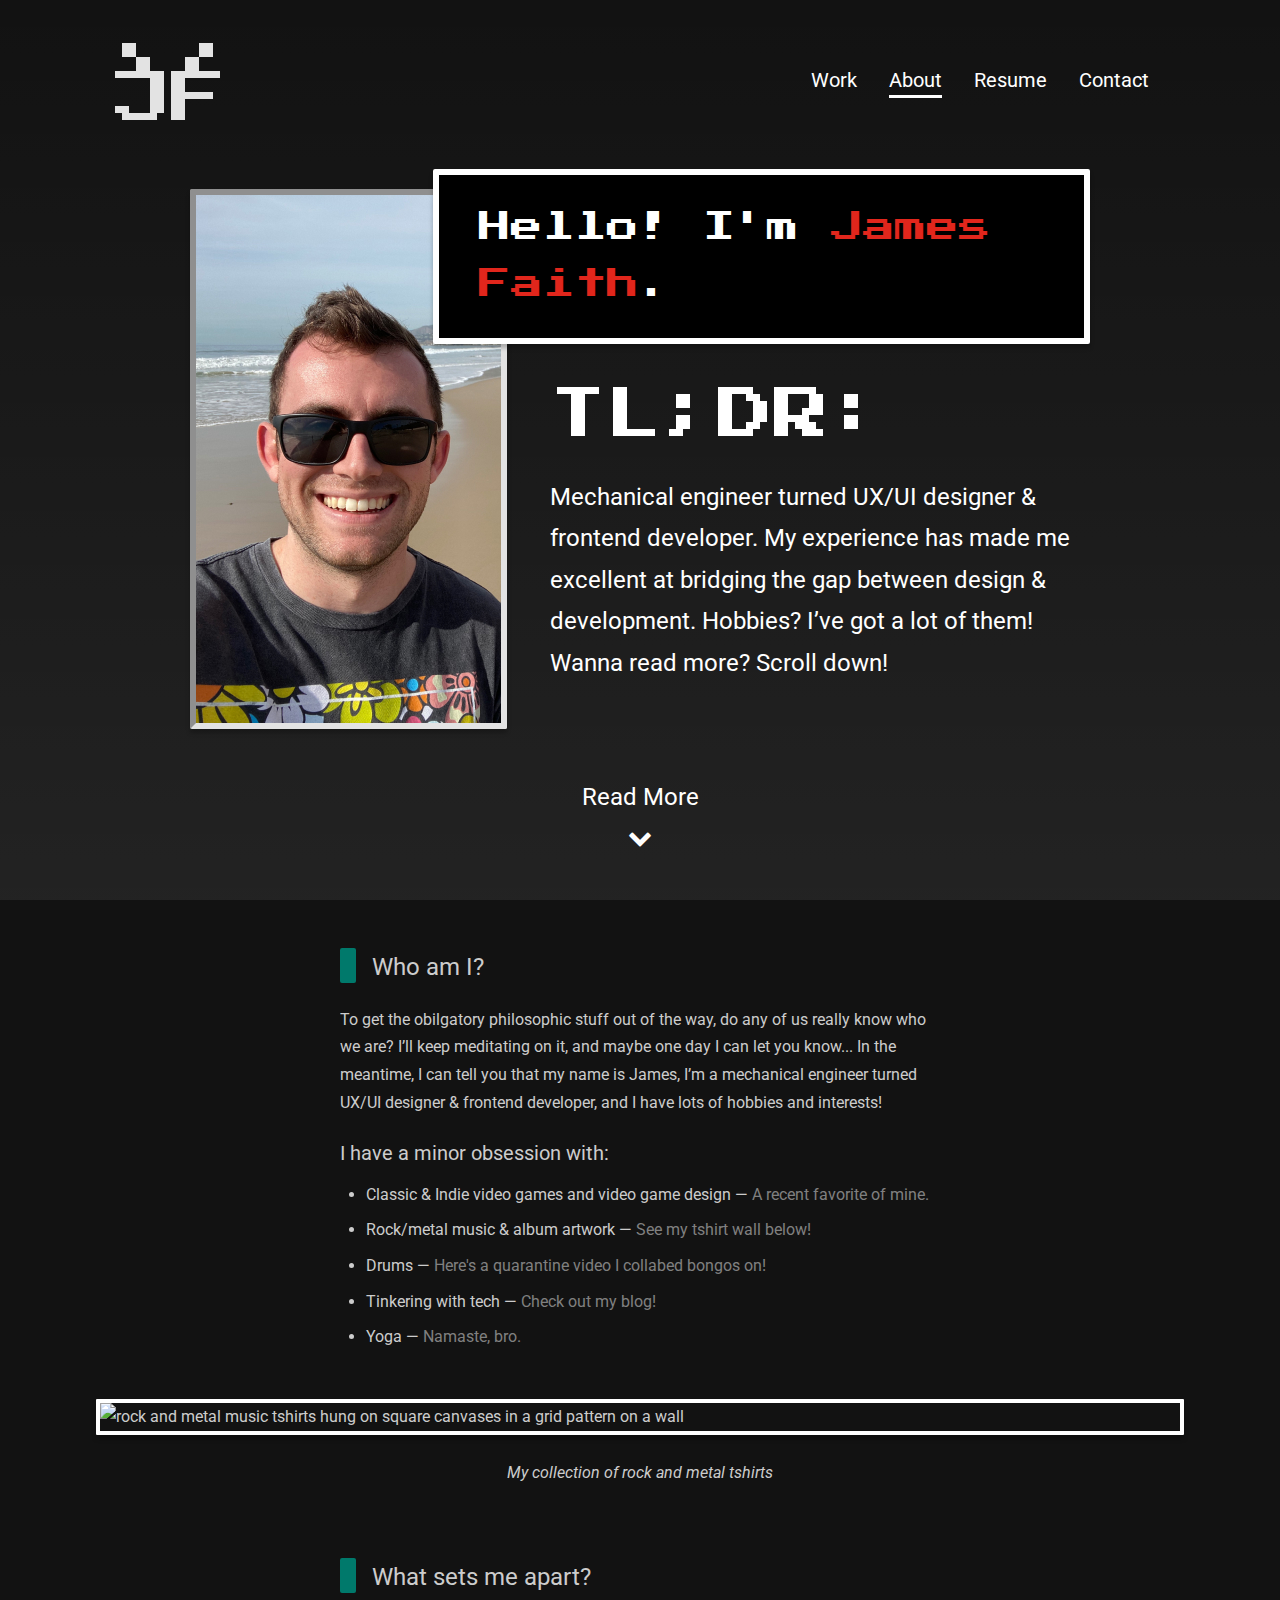
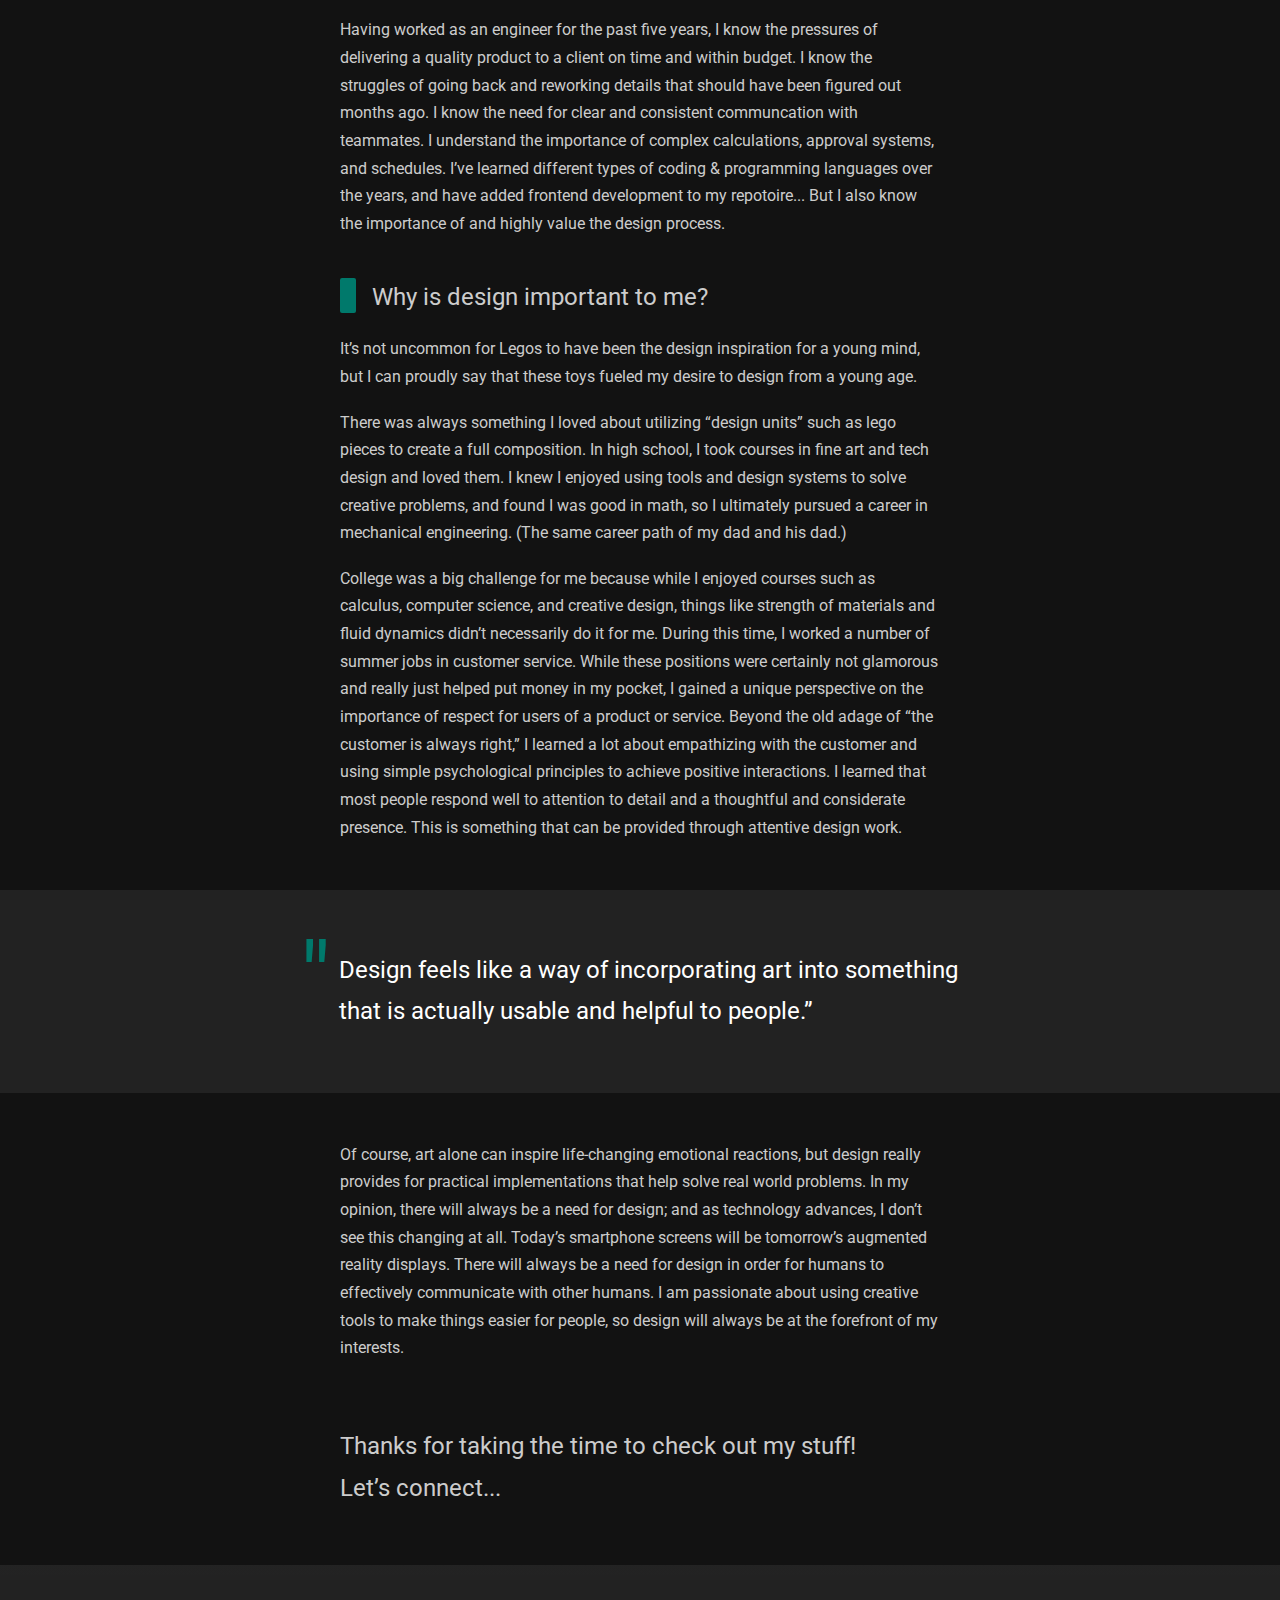
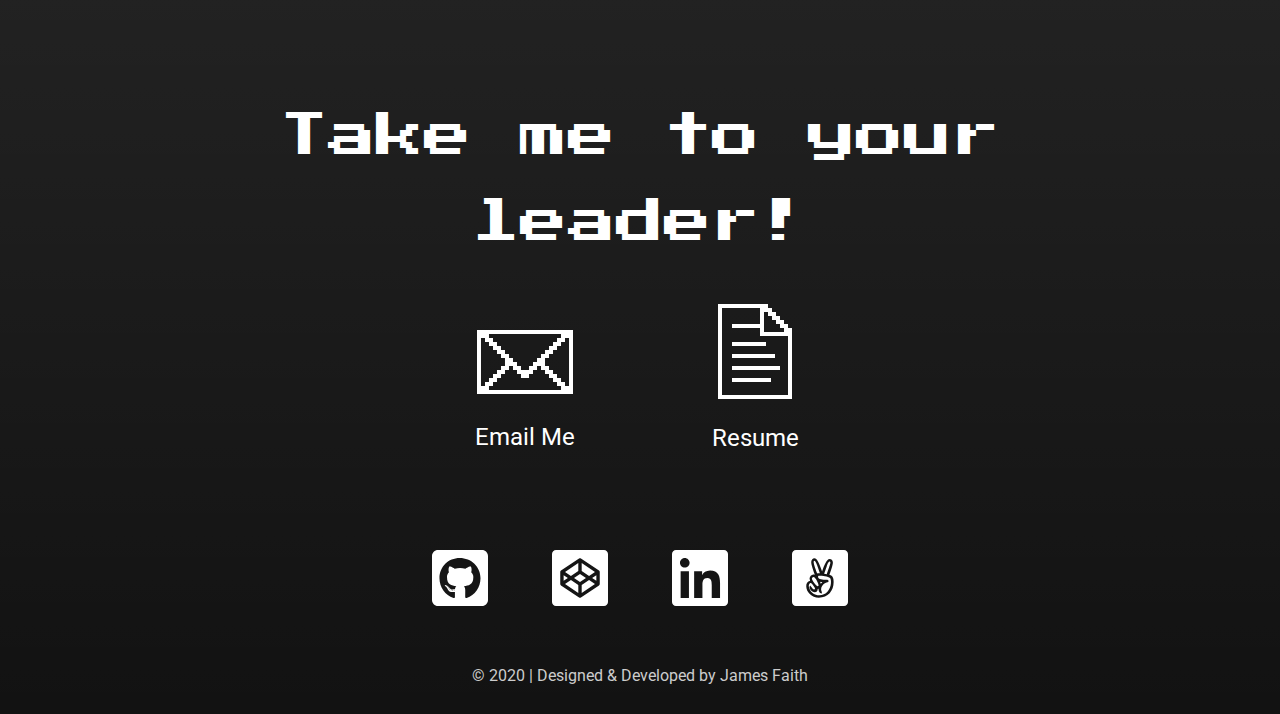
==== commit 44cea7d6: "images, navigation & semantic updates" ====
--- a/about.html
+++ b/about.html
@@ -23,13 +23,14 @@
     <!--HEADER-->
     <header>
       <div class="header-content">
-        <a href="index.html"><img class="logo" src="images/personal-logo.svg" alt="logo"></a>
-        <div onclick="showOnClick()" class="hamburger-menu"><img class="hamburger-menu-icon" src="images/hamburger-menu-icon.svg" alt="hamburger-menu-icon"></div>
-        <div onclick="showOnClick()" id="close-nav-menu" class="close-nav-menu"><img class="close-nav-menu-icon" src="images/close-nav-menu-icon.svg" alt="close-nav-menu-icon"></div>
+        <a href="index.html"><img class="logo" src="images/personal-logo.svg" alt="personal logo"></a>
+        <div onclick="showOnClick()" class="hamburger-menu"><img class="hamburger-menu-icon" src="images/hamburger-menu-icon.svg" alt="hamburger menu icon"></div>
+        <div onclick="showOnClick()" id="close-nav-menu" class="close-nav-menu"><img class="close-nav-menu-icon" src="images/close-nav-menu-icon.svg" alt="close nav menu icon"></div>
         <nav id="nav">
           <ul class="nav-links-container">
             <li onclick="showOnClick()" class="nav-link"><a href="index.html">Work</a></li>
-            <li onclick="showOnClick()" class="nav-link"><a href="about.html">About</a></li>
+            <li onclick="showOnClick()" class="nav-link"><a href="about.html" class="current-page">About</a></li>
+            <li onclick="showOnClick()" class="nav-link"><a href="https://drive.google.com/file/d/1HleOgw_dALKauXlMi9Ra-KkcdqJr9qnd/view?usp=sharing" target="_blank">Resume</a></li>
             <li onclick="showOnClick()" class="nav-link"><a href="#contact">Contact</a></li>
           </ul>
         </nav>
@@ -43,14 +44,14 @@
         <!--HERO-->
         <section id="about-hero" class="about-hero">
           <div class="about-hero-content">
-            <img class="profile-image" src="images/profile-image.jpg" alt="profile-image">
-            <h2 class="eight-bit-textbox">Hello! I'm <span class="eight-bit-highlight">James Faith</span>.</h2>
-            <h1>TL;DR:</h1>
+            <img class="profile-image" src="images/profile-image.jpg" alt="photo of James Faith">
+            <h1 class="eight-bit-textbox">Hello! I'm <span class="eight-bit-highlight">James Faith</span>.</h1>
+            <h2 class="home-about-title">TL;DR:</h2>
             <p class="about-intro">Mechanical engineer turned UX/UI designer & frontend developer. My experience has made me excellent at bridging the gap between design & development. Hobbies? I’ve got a lot of them! Wanna read more? Scroll down!</p>
           </div>
           <a class="read-more-element" href="#bio">
-            <div class="label">Read More</div>
-            <div class="label"><i class="fa fa-chevron-down"></i></div>
+            <p class="label">Read More</p>
+            <p class="label"><i class="fa fa-chevron-down"></i></p>
           </a>
         </section>
 
@@ -59,33 +60,36 @@
 
         <!--BIO-->
         <section id="bio" class="bio">
-          <div class="img-container"><img id ="tshirt-wall" class="tshirt-wall" src="images/tshirt-wall.jpg" alt="tshirt-wall"></div>
-          <div class="text-container">
+          <article class="text-container">
             <div class="heading-block"></div>
-            <h4>Who am I?</h4>
+            <h3 class="main-heading">Who am I?</h3>
             <p>To get the obilgatory philosophic stuff out of the way, do any of us really know who we are? I’ll keep meditating on it, and maybe one day I can let you know... In the meantime, I can tell you that my name is James, I’m a mechanical engineer turned UX/UI designer & frontend developer, and I have lots of hobbies and interests!</p>
-            <h5>I have a minor obsession with:</h5>
+            <h4 class="sub-heading">I have a minor obsession with:</h4>
             <ul class="body-copy-list">
-              <li>Classic & Indie video games and video game design — <span class="grey-out-text"><a href="https://youtu.be/7zLwa4bztWs" target="_blank">A recent favorite of mine.</a></span></li>
-              <li class="about-mobile-list-item">Rock/metal music & album artwork — <span class="grey-out-text"><a href="mobile-tshirt-wall.html" target="_blank">Check out my tshirt wall!</a></span></li>
-              <li class="about-desktop-list-item">Rock/metal music & album artwork — <span class="grey-out-text"><a href="#bio">See my tshirt wall above!</a></span></li>
-              <li>Drums — <span class="grey-out-text"><a href="https://youtu.be/XuZWDsUZcE4" target="_blank">Here's a quarantine video I collabed bongos on!</a></span></li>
-              <li>Tinkering with tech — <span class="grey-out-text"><a href="https://jamesmfaith.wordpress.com/" target="_blank">Check out my blog!</a></span></li>
-              <li>Yoga — <span class="grey-out-text"><a href="https://imgur.com/gallery/c9KhVTh" target="_blank">Namaste, bro.</a></span></li>
+              <li>Classic & Indie video games and video game design — <span class="bio-link-text"><a href="https://youtu.be/7zLwa4bztWs" target="_blank">A recent favorite of mine.</a></span></li>
+              <li class="about-mobile-list-item">Rock/metal music & album artwork — <span class="bio-link-text"><a href="mobile-tshirt-wall.html" target="_blank">Check out my tshirt wall!</a></span></li>
+              <li class="about-desktop-list-item">Rock/metal music & album artwork — <span class="bio-link-text"><a href="#tshirt-wall">See my tshirt wall below!</a></span></li>
+              <li>Drums — <span class="bio-link-text"><a href="https://youtu.be/XuZWDsUZcE4" target="_blank">Here's a quarantine video I collabed bongos on!</a></span></li>
+              <li>Tinkering with tech — <span class="bio-link-text"><a href="https://jamesmfaith.wordpress.com/" target="_blank">Check out my blog!</a></span></li>
+              <li>Yoga — <span class="bio-link-text"><a href="https://imgur.com/gallery/c9KhVTh" target="_blank">Namaste, bro.</a></span></li>
             </ul>
-          </div>
-          <div class="text-container">
+          </article>
+          <figure class="img-container">
+            <img id ="tshirt-wall" class="tshirt-wall" src="images/tshirt-wall.jpg" alt="rock and metal music tshirts hung on square canvases in a grid pattern on a wall">
+            <figcaption class="caption">My collection of rock and metal tshirts</figcaption>
+          </figure>
+          <article class="text-container">
             <div class="heading-block"></div>
-            <h4>What sets me apart?</h4>
+            <h3 class="main-heading">What sets me apart?</h3>
             <p>Having worked as an engineer for the past five years, I know the pressures of delivering a quality product to a client on time and within budget. I know the struggles of going back and reworking details that should have been figured out months ago. I know the need for clear and consistent communcation with teammates. I understand the importance of complex calculations, approval systems, and schedules. I’ve learned different types of coding & programming languages over the years, and have added frontend development to my repotoire... But I also know the importance of and highly value the design process.</p>
             <div class="heading-block"></div>
-            <h4 class="mobile-heading-text-fix-1">Why is design important to me?</h4>
+            <h3 class="main-heading mobile-heading-text-fix-1">Why is design important to me?</h3>
             <p>It’s not uncommon for Legos to have been the design inspiration for a young mind, but I can proudly say that these toys fueled my desire to design from a young age.</p>
             <div class="text-spacer"><br></div>
             <p>There was always something I loved about utilizing “design units” such as lego pieces to create a full composition. In high school, I took courses in fine art and tech design and loved them. I knew I enjoyed using tools and design systems to solve creative problems, and found I was good in math, so I ultimately pursued a career in mechanical engineering. (The same career path of my dad and his dad.)</p>
             <div class="text-spacer"><br></div>
             <p>College was a big challenge for me because while I enjoyed courses such as calculus, computer science, and creative design, things like strength of materials and fluid dynamics didn’t necessarily do it for me. During this time, I worked a number of summer jobs in customer service. While these positions were certainly not glamorous and really just helped put money in my pocket, I gained a unique perspective on the importance of respect for users of a product or service. Beyond the old adage of “the customer is always right,” I learned a lot about empathizing with the customer and using simple psychological principles to achieve positive interactions. I learned that most people respond well to attention to detail and a thoughtful and considerate presence. This is something that can be provided through attentive design work.</p>
-          </div>
+          </article>
           <div class="quote-container">
             <div class="quote">
               <div class="big-quotation-mark">"</div>
@@ -94,10 +98,10 @@
               </blockquote>
             </div>
           </div>
-          <div class="text-container">
+          <article class="text-container">
             <p>Of course, art alone can inspire life-changing emotional reactions, but design really provides for practical implementations that help solve real world problems. In my opinion, there will always be a need for design; and as technology advances, I don’t see this changing at all. Today’s smartphone screens will be tomorrow’s augmented reality displays. There will always be a need for design in order for humans to effectively communicate with other humans. I am passionate about using creative tools to make things easier for people, so design will always be at the forefront of my interests.</p>
             <p class="closing"> Thanks for taking the time to check out my stuff!<br>Let’s connect...</p>
-          </div>
+          </article>
         </section>
 
       </main>
@@ -105,29 +109,29 @@
       <!--CONTACT-->
       <section id="contact" class="contact">
         <div class="contact-content">
-          <h2>Take me to your leader!</h2>
+          <h5 class="contact-cta">Take me to your leader!</h5>
           <div class="resume-email-element">
             <a class="email-element" href="mailto:jfaith630@gmail.com" target="_blank">
               <div class="email">
-                <img class="email-1" src="images/email-1.svg" alt="email">
-                <img class="email-2" src="images/email-2.svg" alt="email">
+                <img class="email-1" src="images/email-1.svg" alt="8-bit email icon">
+                <img class="email-2" src="images/email-2.svg" alt="8-bit email icon">
               </div>
-              <div class="label">Email</div>
+              <p class="label">Email Me</p>
             </a>
             <a class="resume-element" href="https://drive.google.com/file/d/1HleOgw_dALKauXlMi9Ra-KkcdqJr9qnd/view?usp=sharing" target="_blank">
               <div class="resume">
-                <img class="resume-1" src="images/resume-1.svg" alt="resume">
-                <img class="resume-2" src="images/resume-2.svg" alt="resume">
+                <img class="resume-1" src="images/resume-1.svg" alt="8-bit resume icon">
+                <img class="resume-2" src="images/resume-2.svg" alt="8-bit resume icon">
               </div>
-              <div class="label">Resume</div>
+              <p class="label">Resume</p>
             </a>
           </div>
           <div class="social-media">
             <ul class="social-media-links">
-              <li class="social-media-link"><a href="https://github.com/jfaith630" target="_blank"><img class="social-icon" src="images/github.svg" alt="github"></a></li>
-              <li class="social-media-link"><a href="https://codepen.io/jfaith630" target="_blank"><img class="social-icon" src="images/codepen.svg" alt="codepen"></a></li>
-              <li class="social-media-link"><a href="https://www.linkedin.com/in/jamesmfaith/" target="_blank"><img class="social-icon" src="images/linkedin.svg" alt="linkedin"></a></li>
-              <li class="social-media-link"><a href="https://angel.co/james-faith" target="_blank"><img class="social-icon" src="images/angellist.svg" alt="angellist"></a></li>
+              <li class="social-media-link"><a href="https://github.com/jfaith630" target="_blank"><img class="social-icon" src="images/github.svg" alt="github icon"></a></li>
+              <li class="social-media-link"><a href="https://codepen.io/jfaith630" target="_blank"><img class="social-icon" src="images/codepen.svg" alt="codepen icon"></a></li>
+              <li class="social-media-link"><a href="https://www.linkedin.com/in/jamesmfaith/" target="_blank"><img class="social-icon" src="images/linkedin.svg" alt="linkedin icon"></a></li>
+              <li class="social-media-link"><a href="https://angel.co/james-faith" target="_blank"><img class="social-icon" src="images/angellist.svg" alt="angellist icon"></a></li>
             </ul>
           </div>
         </div>
--- a/styles/typography.css
+++ b/styles/typography.css
@@ -12,35 +12,40 @@
   line-height: 167.23%;
 }
 
-h1 {
+.home-about-title {
   font-family: 'Press Start 2P', sans-serif;
   font-size: 2.6rem;
   line-height: 100%;
 }
 
-h2 {
+.contact-cta {
   font-family: 'Press Start 2P', sans-serif;
   font-size: 2.6rem;
   line-height: 173%;
 }
 
-h3 {
+.eight-bit-textbox {
   font-family: 'Press Start 2P', sans-serif;
-  font-size: 1.8rem;
-  line-height: 173%;;
-}
-
-h4 {
-  font-size: 2.4rem;
-  line-height: 120%;
-}
-
-h5 {
-  font-size: 2rem;
-  line-height: 120%;
-}
-
-h6 {
+  font-size: 2rem;
+  line-height: 173%;
+}
+
+.large-heading {
+  font-size: 3.4rem;
+  line-height: 120%;
+}
+
+.main-heading {
+  font-size: 2.4rem;
+  line-height: 120%;
+}
+
+.sub-heading {
+  font-size: 2rem;
+  line-height: 120%;
+}
+
+.sub-sub-heading {
   font-size: 1.6rem;
   font-weight: bold;
   line-height: 120%;
@@ -61,24 +66,32 @@
 
 .label {
   font-size: 2rem;
-  line-height: 120%;
-}
-
-.button-style-1, .button-style-2, .button-style-3, .button-style-4 {
-  font-family: 'Press Start 2P', sans-serif;
+}
+
+.email-element .label, .resume-element .label {
+  line-height: 120%;
+}
+
+.label-2 {
+  font-size: 1.6rem;
+}
+
+.button-style-1, .button-style-2, .button-style-3 {
+  font-weight: 500;
   line-height: 100%;
 }
 
 .intro {
   font-size: 2.4rem;
+  line-height: 167.23%;
 }
 
 .about-intro {
   font-size: 1.6rem;
 }
 
-.eight-bit-textbox {
-  font-size: 2rem;
+.caption {
+  font-style: italic;
 }
 
 .mobile-heading-text-fix-1 {
@@ -105,7 +118,7 @@
   font-size: 1.4rem;
 }
 
-.chartjs-wrapper-1 h5, .chartjs-wrapper-2 h5 {
+.chartjs-wrapper-1 .sub-heading, .chartjs-wrapper-2 .sub-heading {
   font-size: 1.8rem;
   line-height: 160%;
 }
@@ -132,7 +145,7 @@
   font-weight: bold;
 }
 
-.before, .after {
+.before, .after, .percentage {
   font-weight: bold;
 }
 
@@ -144,16 +157,16 @@
 
 @media screen and (min-width: 600px) {
 
-  h1 {
+  .home-about-title {
     font-size: 3.4rem;
+  }
+
+  .eight-bit-textbox {
+    font-size: 2rem;
   }
 
   .about-intro {
     font-size: 1.6rem;
-  }
-
-  .eight-bit-textbox {
-    font-size: 2rem;
   }
 
   .mobile-heading-text-fix-1 {
@@ -175,19 +188,18 @@
     line-height: 173%;
   }
 
-  h1 {
+  .home-about-title {
     font-size: 4.8rem;
   }
 
-  h2 {
+  .contact-cta {
     font-size: 4.8rem;
     line-height: 180%;
   }
 
-  h3 {
-    font-family: 'Press Start 2P', sans-serif;
-    font-size: 2.2rem;
-    line-height: 173%;;
+  .eight-bit-textbox {
+    font-size: 2.8rem;
+    line-height: 180%;
   }
 
   .nav-link {
@@ -196,25 +208,26 @@
 
   .label {
     font-size: 2.4rem;
+  }
+
+  .label-2 {
+    font-size: 2rem;
   }
 
   .intro {
     font-size: 3rem;
+    line-height: 173%;
   }
 
   .about-intro {
     font-size: 2rem;
   }
 
-  .eight-bit-textbox {
-    font-size: 2.8rem;
-  }
-
   .case-study-hero-content p {
     font-size: 2rem;
   }
 
-  .chartjs-wrapper-1 h5, .chartjs-wrapper-2 h5 {
+  .chartjs-wrapper-1 .sub-heading, .chartjs-wrapper-2 .sub-heading {
     font-size: 2.4rem;
     line-height: 167.2%;
   }
@@ -241,8 +254,12 @@
 
 @media screen and (min-width: 1200px) {
 
-  h1 {
+  .home-about-title {
     font-size: 5.6rem;
+  }
+
+  .eight-bit-textbox {
+    font-size: 3.2rem;
   }
 
   .intro {
@@ -253,8 +270,4 @@
     font-size: 2.4rem;
   }
 
-  .eight-bit-textbox {
-    font-size: 3.2rem;
-  }
-
-}
+}
--- a/styles/colors.css
+++ b/styles/colors.css
@@ -4,7 +4,7 @@
 
 body {
   background-color: #121212;
-  color: #FFFFFF;
+  color: #CCCCCC;
 }
 
 .case-study-body, .case-study-main {
@@ -12,6 +12,10 @@
   color: #000000;
 }
 
+.before, .after, .percentage {
+  color: #121212;
+}
+
 .case-study-header {
   background: linear-gradient(180deg, rgba(255, 255, 255, 0) 0%, rgba(255, 255, 255, 0.07) 100%);
   background-color: #121212;
@@ -28,6 +32,7 @@
 
 .contact {
   background: linear-gradient(180deg, rgba(255, 255, 255, 0.07) 0%, rgba(255, 255, 255, 0) 100%);
+  color: #FFFFFF;
 }
 
 .case-study-contact {
@@ -38,6 +43,7 @@
 
 .hero, .about-hero {
   background: linear-gradient(180deg, rgba(255, 255, 255, 0) 0%, rgba(255, 255, 255, 0.07) 100%);
+  color: #FFFFFF;
 }
 
 .hamburger-menu-backing-hero-curtain, .hamburger-menu-backing-about-hero-curtain {
@@ -65,20 +71,33 @@
   color: #000000;
 }
 
+.fixed-back-to-top-element, .fixed-back-to-top-element:hover {
+  background-color: #232323;
+  color: #FFFFFF;
+}
+
 .button-style-1 {
   background-color: #00796B;
 }
 
+.button-style-1:hover {
+  background-color: #00665A;
+}
+
 .button-style-2 {
   background-color: #45266A;
 }
 
+.button-style-2:hover {
+  background-color: #3F2361;
+}
+
 .button-style-3 {
   background-color: #E1261C;
 }
 
-.button-style-4 {
-  background-color: #121212;
+.button-style-3:hover {
+  background-color: #C72118;
 }
 
 .project-card-button-wrapper a:hover, .button-wrapper a:hover {
@@ -89,12 +108,8 @@
   background: rgba(255, 255, 255, 0.07);
 }
 
-.project-card h3 {
-  background: rgba(255, 255, 255, 0.07);
-}
-
- .project-roles, .project-description {
-  background: rgba(255, 255, 255, 0.04);
+.project-roles {
+  background: rgba(255, 255, 255, 0.05);
 }
 
 .eight-bit-highlight {
@@ -109,11 +124,19 @@
   color: #00796B;
 }
 
-.grey-out-text {
-  opacity: 0.6;
-}
-
-hr {
+.bio .quote p {
+  color: #FFFFFF;
+}
+
+.bio-link-text a {
+  color: grey;
+}
+
+.bio-link-text a:hover {
+  color: #00B8A2;
+}
+
+.section-border {
   background-color: #878787;
 }
 
--- a/styles/images-layout.css
+++ b/styles/images-layout.css
@@ -11,7 +11,7 @@
 /*---HEADER---------------------*/
 
 .logo {
-  height: 3.9rem;
+  height: 5.7rem;
 }
 
 .hamburger-menu-icon {
@@ -72,6 +72,10 @@
 
 .comp-analy-logo-1, .comp-analy-logo-2, .comp-analy-logo-3 {
   height: 12rem;
+}
+
+.comp-analy-screenshot-1, .comp-analy-screenshot-2, .comp-analy-screenshot-3 {
+  height: 24rem;
 }
 
 .user-persona {
@@ -180,6 +184,11 @@
     height: 19rem;
   }
 
+
+  .comp-analy-screenshot-1, .comp-analy-screenshot-2, .comp-analy-screenshot-3 {
+    height: 38rem;
+  }
+
   .video-iframe {
     height: 29.05rem;
     width: 50rem;
@@ -194,7 +203,7 @@
   /*---HEADER---------------------*/
 
   .logo {
-    height: 6rem;
+    height: 8.3rem;
   }
 
   /*---CONTACT--------------------*/
@@ -237,6 +246,10 @@
 
   .comp-analy-logo-1, .comp-analy-logo-2, .comp-analy-logo-3 {
     height: 25.5rem;
+  }
+
+  .comp-analy-screenshot-1, .comp-analy-screenshot-2, .comp-analy-screenshot-3 {
+    height: 50rem;
   }
 
   .basic-file-management-operations-user-flow {
--- a/styles/header-footer-contact-home-about.css
+++ b/styles/header-footer-contact-home-about.css
@@ -6,6 +6,10 @@
 
 html {
 	scroll-behavior: smooth;
+}
+
+.case-study {
+  scroll-behavior: auto;
 }
 
 @media screen and (prefers-reduced-motion: reduce) {
@@ -37,7 +41,6 @@
 
 .logo {
   float: left;
-  padding-top: 0.8rem;
 }
 
 .hamburger-menu, .close-nav-menu {
@@ -59,7 +62,7 @@
 nav {
   display: none;
   height: 100%;
-  margin: -0.9rem 0 -4rem -12.8%;
+  margin: -2.4rem 0 -4rem -12.8%;
   position: fixed;
   width: 112.8%;
   z-index: 5;
@@ -74,8 +77,12 @@
 }
 
 .nav-link {
-  margin: 2.4rem 0;
   text-align: center;
+}
+
+.nav-link a {
+  display: block;
+  padding: 2.4rem 0;
 }
 
 /*---FOOTER---------------------*/
@@ -103,7 +110,7 @@
   width: 32rem;
 }
 
-.contact h2, .case-study-contact h2 {
+.contact-cta, .case-study-contact-cta {
   left: 0;
   position: absolute;
   right: 0;
@@ -111,10 +118,10 @@
 }
 
 .resume-email-element {
-  direction: row;
   display: flex;
+  flex-direction: row;
   left: 50%;
-  margin-left: -12.8rem;
+  margin-left: -14.4rem;
   position: absolute;
   top: 11.6rem;
 }
@@ -123,7 +130,7 @@
   height: 10rem;
   margin: 0 2.4rem;
   text-align: center;
-  width: 8rem;
+  width: 9.6rem;
 }
 
 .email-element:hover .email-2, .resume-element:hover .resume-2 {
@@ -162,10 +169,6 @@
   left: 0;
   position: absolute;
   top: 0;
-}
-
-.contact .label, .case-study-contact .label {
-  padding: 0;
 }
 
 .social-media {
@@ -213,6 +216,9 @@
 }
 
 .hero-content {
+  animation: fadein ease 1.5s;
+  animation-fill-mode: forwards;
+  animation-iteration-count: 1;
   height: 40rem;
   left: 50%;
   margin: -17.25rem 0 0 -15rem;
@@ -220,27 +226,6 @@
   top: 47%;
   width: 30rem;
   z-index: 4;
-
-  animation: fadein ease 1.5s;
-  animation-iteration-count: 1;
-  animation-fill-mode: forwards;
-
-  -webkit-animation: fadein ease 1.5s;
-  -webkit-animation-iteration-count: 1;
-  -webkit-animation-fill-mode: forwards;
-
-  -moz-animation: fadein ease 1.5s;
-  -moz-animation-iteration-count: 1;
-  -moz-animation-fill-mode: forwards;
-
-  -ms-animation: fadein ease 1.5s;
-  -ms-animation-iteration-count: 1;
-  -ms-animation-fill-mode: forwards;
-
-  -o-animation: fadein ease 1.5s;
-  -o-animation-iteration-count: 1;
-  -o-animation-fill-mode: forwards;
-
 }
 
 @keyframes fadein {
@@ -255,55 +240,7 @@
   }
 }
 
-@-webkit-keyframes fadein {
-  0% {
-    opacity: 0;
-  }
-  30% {
-    opacity: 0;
-  }
-  60% {
-    opacity: 1;
-  }
-}
-
-@-moz-keyframes fadein {
-  0% {
-    opacity: 0;
-  }
-  30% {
-    opacity: 0;
-  }
-  60% {
-    opacity: 1;
-  }
-}
-
-@-ms-keyframes fadein {
-  0% {
-    opacity: 0;
-  }
-  30% {
-    opacity: 0;
-  }
-  60% {
-    opacity: 1;
-  }
-}
-
-@-o-keyframes fadein {
-  0% {
-    opacity: 0;
-  }
-  30% {
-    opacity: 0;
-  }
-  60% {
-    opacity: 1;
-  }
-}
-
-.hero-content h1 {
+.hero-content .home-about-title {
   left: 50%;
   margin-left: -12.7rem;
   position: absolute;
@@ -336,24 +273,8 @@
 
 .eight-bit-alien-1 {
   animation: fadein2 ease 1.5s;
+  animation-fill-mode: forwards;
   animation-iteration-count: 1;
-  animation-fill-mode: forwards;
-
-  -webkit-animation: fadein2 ease 1.5s;
-  -webkit-animation-iteration-count: 1;
-  -webkit-animation-fill-mode: forwards;
-
-  -moz-animation: fadein2 ease 1.5s;
-  -moz-animation-iteration-count: 1;
-  -moz-animation-fill-mode: forwards;
-
-  -ms-animation: fadein2 ease 1.5s;
-  -ms-animation-iteration-count: 1;
-  -ms-animation-fill-mode: forwards;
-
-  -o-animation: fadein2 ease 1.5s;
-  -o-animation-iteration-count: 1;
-  -o-animation-fill-mode: forwards;
 }
 
 @keyframes fadein2 {
@@ -366,86 +287,14 @@
   }
   90% {
     opacity: 1;
-    top: 3.6;
-  }
-}
-
-@-webkit-keyframes fadein2 {
-  0% {
-    opacity: 0;
-    top: -16.4rem;
-  }
-  30% {
-    opacity: 0;
-  }
-  90% {
-    opacity: 1;
-    top: 3.6;
-  }
-}
-
-@-moz-keyframes fadein2 {
-  0% {
-    opacity: 0;
-    top: -16.4rem;
-  }
-  30% {
-    opacity: 0;
-  }
-  90% {
-    opacity: 1;
-    top: 3.6;
-  }
-}
-
-@-ms-keyframes fadein2 {
-  0% {
-    opacity: 0;
-    top: -16.4rem;
-  }
-  30% {
-    opacity: 0;
-  }
-  90% {
-    opacity: 1;
-    top: 3.6;
-  }
-}
-
-@-o-keyframes fadein2 {
-  0% {
-    opacity: 0;
-    top: -16.4rem;
-  }
-  30% {
-    opacity: 0;
-  }
-  90% {
-    opacity: 1;
-    top: 3.6;
+    top: 3.6rem;
   }
 }
 
 .eight-bit-alien-2, .eight-bit-alien-3 {
   animation: fadein3 ease 1.5s;
+  animation-fill-mode: forwards;
   animation-iteration-count: 1;
-  animation-fill-mode: forwards;
-
-  -webkit-animation: fadein3 ease 1.5s;
-  -webkit-animation-iteration-count: 1;
-  -webkit-animation-fill-mode: forwards;
-
-  -moz-animation: fadein3 ease 1.5s;
-  -moz-animation-iteration-count: 1;
-  -moz-animation-fill-mode: forwards;
-
-  -ms-animation: fadein3 ease 1.5s;
-  -ms-animation-iteration-count: 1;
-  -ms-animation-fill-mode: forwards;
-
-  -o-animation: fadein3 ease 1.5s;
-  -o-animation-iteration-count: 1;
-  -o-animation-fill-mode: forwards;
 }
 
 @keyframes fadein3 {
@@ -462,75 +311,13 @@
   }
 }
 
-@-webkit-keyframes fadein3 {
-  0% {
-    opacity: 0;
-    top: -20rem;
-  }
-  30% {
-    opacity: 0;
-  }
-  60% {
-    opacity: 1;
-    top: 0;
-  }
-}
-
-@-moz-keyframes fadein3 {
-  0% {
-    opacity: 0;
-    top: -20rem;
-  }
-  30% {
-    opacity: 0;
-  }
-  60% {
-    opacity: 1;
-    top: 0;
-  }
-}
-
-@-ms-keyframes fadein3 {
-  0% {
-    opacity: 0;
-    top: -20rem;
-  }
-  30% {
-    opacity: 0;
-  }
-  60% {
-    opacity: 1;
-    top: 0;
-  }
-}
-
-@-o-keyframes fadein3 {
-  0% {
-    opacity: 0;
-    top: -20rem;
-  }
-  30% {
-    opacity: 0;
-  }
-  60% {
-    opacity: 1;
-    top: 0;
-  }
-}
-
 .my-work-element {
+  animation: bounce 1s infinite;
   bottom: 3.2rem;
   left: 50%;
   margin-left: -4rem;
   position: absolute;
   z-index: 4;
-
-  animation: bounce 1s infinite;
-  -webkit-animation: bounce 1s infinite;
-  -moz-animation: bounce 1s infinite;
-  -ms-animation: bounce 1s infinite;
-  -o-animation: bounce 1s infinite;
-
 }
 
 @keyframes bounce {
@@ -545,57 +332,8 @@
   100%  {bottom:4rem;}
 }
 
-@-webkit-keyframes bounce {
-  0%    { bottom:4rem; }
-  12.5% { bottom:4.1rem; }
-  25%   { bottom:4.2rem; }
-  37.5% { bottom:4.3rem; }
-  50%   { bottom:4.4rem; }
-  62.5% { bottom:4.3rem; }
-  75%   { bottom:4.2rem; }
-  87.5% { bottom:4.1rem; }
-  100%  {bottom:4rem;}
-}
-
-@-moz-keyframes bounce {
-  0%    { bottom:4rem; }
-  12.5% { bottom:4.1rem; }
-  25%   { bottom:4.2rem; }
-  37.5% { bottom:4.3rem; }
-  50%   { bottom:4.4rem; }
-  62.5% { bottom:4.3rem; }
-  75%   { bottom:4.2rem; }
-  87.5% { bottom:4.1rem; }
-  100%  {bottom:4rem;}
-}
-
-@-ms-keyframes bounce {
-  0%    { bottom:4rem; }
-  12.5% { bottom:4.1rem; }
-  25%   { bottom:4.2rem; }
-  37.5% { bottom:4.3rem; }
-  50%   { bottom:4.4rem; }
-  62.5% { bottom:4.3rem; }
-  75%   { bottom:4.2rem; }
-  87.5% { bottom:4.1rem; }
-  100%  {bottom:4rem;}
-}
-
-@-o-keyframes bounce {
-  0%    { bottom:4rem; }
-  12.5% { bottom:4.1rem; }
-  25%   { bottom:4.2rem; }
-  37.5% { bottom:4.3rem; }
-  50%   { bottom:4.4rem; }
-  62.5% { bottom:4.3rem; }
-  75%   { bottom:4.2rem; }
-  87.5% { bottom:4.1rem; }
-  100%  {bottom:4rem;}
-}
-
 .label {
   text-align: center;
-  padding: 0.65rem 0 0.65rem;
 }
 
 /*---WORK-----------------------*/
@@ -611,51 +349,45 @@
   grid-template-columns: 1fr;
   margin: 4.8rem auto 6.4rem;
   max-width: 45rem;
-  min-width: 32.25rem;
   width: 85%;
 }
 
 .project-card {
-  border-radius: 0.2rem;
+  border-radius: 0.4rem;
   box-shadow: 0 0.4rem 0.4rem rgba(0, 0, 0, 0.25);
-  padding: 1.6rem 1.6rem 3.2rem;
-  position: relative;
-}
-
-.project-card h3 {
-  border-radius: 0.1rem;
-  margin-bottom: 2.4rem;
-  padding: 1.6rem 2.4rem;
+  padding-bottom: 3.2rem;
+  position: relative;
+  transform: translate3D(0, 0, 0);
+  transition: transform ease-in-out 0.35s;
 }
 
 .project-image {
-  border-radius: 0.1rem 0.1rem 0 0;
+  border-radius: 0.4rem 0.4rem 0 0;
 }
 
 .project-roles {
-  border-radius: 0 0 0.1rem 0.1rem;
-  padding: 1.6rem 2.4rem;
+  padding: 1.2rem 3.2rem 1rem;
+}
+
+.project-card .large-heading {
+  margin: 2.4rem 3.2rem 0;
 }
 
 .project-description {
-  border-radius: 0.1rem;
-  margin: 1.6rem 0 3.2rem;
-  padding: 1.6rem 2.4rem;
+  margin: 1.6rem 3.2rem 9.6rem;
 }
 
 .project-card-button-wrapper {
-  text-align: center;
-}
-
-.button-style-1, .button-style-2, .button-style-3, .button-style-4 {
-  border-radius: 0.2rem;
+  bottom: 3.2rem;
+  margin-left: 3.2rem;
+  position: absolute;
+}
+
+.button-style-1, .button-style-2, .button-style-3 {
+  border-radius: 0.4rem;
   box-shadow: 0 0.4rem 0.4rem rgba(0, 0, 0, 0.1);
   display: inline-block;
-  padding: 2rem 2.4rem;
-}
-
-.project-card .button-style-1, .project-card .button-style-2, .project-card .button-style-3 {
-  width: 24rem;
+  padding: 2rem;
 }
 
 /*---ABOUT-HERO-----------------*/
@@ -703,7 +435,7 @@
   width: 28rem;
 }
 
-.about-hero-content h1 {
+.about-hero-content .home-about-title {
   position: absolute;
   top: 62.5rem;
 }
@@ -715,17 +447,12 @@
 }
 
 .read-more-element {
+  animation:bounce 1s infinite;
   bottom: 3.2rem;
   left: 50%;
   margin-left: -4.85rem;
   position: absolute;
   z-index: 4;
-
-  animation:bounce 1s infinite;
-  -webkit-animation: bounce 1s infinite;
-  -moz-animation: bounce 1s infinite;
-  -ms-animation: bounce 1s infinite;
-  -o-animation: bounce 1s infinite;
 }
 
 /*---BIO----------------------*/
@@ -734,6 +461,7 @@
   border: 0.4rem solid #FFFFFF;
   border-radius: 0.1rem;
   box-shadow: 0 0.4rem 0.4rem rgba(0, 0, 0, 0.25);
+  margin: 0 auto;
 }
 
 .bio .img-container, .about-desktop-list-item {
@@ -813,7 +541,7 @@
     width: 40rem;
   }
 
-  .hero-content h1 {
+  .hero-content .home-about-title {
     margin-left: -16rem;
     top: 20rem;
   }
@@ -850,8 +578,8 @@
   .about-hero-content {
     height: 48rem;
     margin: -23rem 0 0 -27rem;
+    top: 50%;
     width: 54rem;
-    top: 50%;
   }
 
   .profile-image {
@@ -862,7 +590,7 @@
     right: 20rem;
   }
 
-  .about-hero-content h1 {
+  .about-hero-content .home-about-title {
     left: 29rem;
     top: 16rem;
   }
@@ -895,10 +623,6 @@
 
   .header-content {
     width: 82%;
-  }
-
-  .logo {
-    padding: 0.8rem 0 1.5rem;
   }
 
   .hamburger-menu, .close-nav-menu {
@@ -923,6 +647,14 @@
     margin: 0 1.6rem;
   }
 
+  .nav-link a {
+    padding: 0;
+  }
+
+  .current-page {
+    border-bottom: solid;
+  }
+
   /*---CONTACT--------------------*/
 
   .contact-content {
@@ -932,14 +664,14 @@
   }
 
   .resume-email-element {
-    margin-left: -21.4rem;
+    margin-left: -23rem;
     top: 21rem;
   }
 
   .email-element, .resume-element {
     height: 16rem;
     margin: 0 5.9rem;
-    width: 9.6rem;
+    width: 11.2rem;
   }
 
   .email {
@@ -993,63 +725,7 @@
     }
   }
 
-  @-webkit-keyframes fadein {
-    0% {
-      opacity: 0;
-      width: 0;
-    }
-    30% {
-      opacity: 0;
-    }
-    60% {
-      opacity: 1;
-      width: 80rem;
-    }
-  }
-
-  @-moz-keyframes fadein {
-    0% {
-      opacity: 0;
-      width: 0;
-    }
-    30% {
-      opacity: 0;
-    }
-    60% {
-      opacity: 1;
-      width: 80rem;
-    }
-  }
-
-  @-ms-keyframes fadein {
-    0% {
-      opacity: 0;
-      width: 0;
-    }
-    30% {
-      opacity: 0;
-    }
-    60% {
-      opacity: 1;
-      width: 80rem;
-    }
-  }
-
-  @-o-keyframes fadein {
-    0% {
-      opacity: 0;
-      width: 0;
-    }
-    30% {
-      opacity: 0;
-    }
-    60% {
-      opacity: 1;
-      width: 80rem;
-    }
-  }
-
-  .hero-content h1 {
+  .hero-content .home-about-title {
     left: 0%;
     margin-left: 0;
     top: 9.5rem;
@@ -1099,76 +775,12 @@
     grid-template-columns: 1fr 1fr;
     margin: 7.2rem auto;
     max-width: 106.4rem;
-    min-width: 77.5rem;
+    min-width: 73.7rem;
     width: 73%;
   }
 
-  .project-card {
-    padding: 3.2rem 3.2rem 4rem;
-  }
-
   .project-card:hover {
-    box-shadow: 0 1rem 1rem rgba(0, 0, 0, 0.25);
-
-    animation: slidein 0.5s forwards;
-    -webkit-animation: slidein 0.5s forwards;
-    -moz-animation: slidein 0.5s forwards;
-    -ms-animation: slidein 0.5s forwards;
-    -o-animation: slidein 0.5s forwards;
-
-  }
-
-  @keyframes slidein {
-    from{
-    transform: translate(0, 0);
-    }
-    to{
-    transform: translate(-1rem, -1rem);
-    }
-  }
-
-  @-webkit-keyframes slidein {
-    from{
-    transform: translate(0, 0);
-    }
-    to{
-    transform: translate(-1rem, -1rem);
-    }
-  }
-
-  @-moz-keyframes slidein {
-    from{
-    transform: translate(0, 0);
-    }
-    to{
-    transform: translate(-1rem, -1rem);
-    }
-  }
-
-  @-ms-keyframes slidein {
-    from{
-    transform: translate(0, 0);
-    }
-    to{
-    transform: translate(-1rem, -1rem);
-    }
-  }
-
-  @-o-keyframes slidein {
-    from{
-    transform: translate(0, 0);
-    }
-    to{
-    transform: translate(-1rem, -1rem);
-    }
-  }
-
-  .project-card h3 {
-    margin-bottom: 2.4rem;
-  }
-
-  .project-description {
-    margin: 2.4rem 0 4rem;
+    transform: translate3d(-1rem, -1rem, 0);
   }
 
   /*---ABOUT HERO-----------------*/
@@ -1203,7 +815,7 @@
     width: 49.5rem;
   }
 
-  .about-hero-content h1 {
+  .about-hero-content .home-about-title {
     left: 31rem;
     top: 20rem;
   }
@@ -1266,63 +878,7 @@
     }
   }
 
-  @-webkit-keyframes fadein {
-    0% {
-      opacity: 0;
-      width: 0;
-    }
-    30% {
-      opacity: 0;
-    }
-    60% {
-      opacity: 1;
-      width: 94.4rem;
-    }
-  }
-
-  @-moz-keyframes fadein {
-    0% {
-      opacity: 0;
-      width: 0;
-    }
-    30% {
-      opacity: 0;
-    }
-    60% {
-      opacity: 1;
-      width: 94.4rem;
-    }
-  }
-
-  @-ms-keyframes fadein {
-    0% {
-      opacity: 0;
-      width: 0;
-    }
-    30% {
-      opacity: 0;
-    }
-    60% {
-      opacity: 1;
-      width: 94.4rem;
-    }
-  }
-
-  @-o-keyframes fadein {
-    0% {
-      opacity: 0;
-      width: 0;
-    }
-    30% {
-      opacity: 0;
-    }
-    60% {
-      opacity: 1;
-      width: 94.4rem;
-    }
-  }
-
-  .hero-content h1 {
+  .hero-content .home-about-title {
     top: 11.2rem;
   }
 
@@ -1358,7 +914,7 @@
     width: 60.5rem;
   }
 
-  .about-hero-content h1 {
+  .about-hero-content .home-about-title {
     left: 36rem;
     top: 21.8rem;
   }
--- a/styles/case-study-mobile.css
+++ b/styles/case-study-mobile.css
@@ -17,8 +17,7 @@
   width: 87.5%;
 }
 
-hr {
-  border: 0 none;
+.section-border {
   height: 0.2rem;
 }
 
@@ -27,7 +26,7 @@
   left: 50%;
   padding: 0 1.6rem;
   position: relative;
-  top: -3rem;
+  top: -2.4rem;
   transform: translate(-50%, 0);
 }
 
@@ -71,20 +70,20 @@
 /*---HEADINGS-------*/
 
 .heading-block {
-  border-radius: 0.1rem;
+  border-radius: 0.2rem;
   float: left;
   height: 3.5rem;
   margin-top: 3.2rem;
   width: 1.6rem;
 }
 
-h4 {
+.main-heading {
   display: inline-block;
   margin: 3rem 0 1.6rem;
   padding: 0.7rem 0 0 1.6rem;
 }
 
-h5 {
+.sub-heading {
   margin: 2.4rem 0 1.6rem;
 }
 
@@ -114,6 +113,11 @@
 .ordered-body-copy-list li {
   margin-left: 0.4rem;
   padding-left: 0.8rem;
+}
+
+.caption {
+  margin-top: 2.4rem;
+  text-align: center;
 }
 
 /*---BUTTONS--------*/
@@ -200,9 +204,9 @@
 
 .role, .tools {
   border-bottom: 0.1rem solid #878787;
+  bottom: 0;
   height: 28rem;
   position: absolute;
-  bottom: 0;
   width: 15rem;
 }
 
@@ -248,21 +252,21 @@
   padding: 0.2rem 0;
 }
 
-.role h4, .deliverables h4, .tools h4 {
+.role .main-heading, .deliverables .main-heading, .tools .main-heading {
   display: block;
   margin: 1.6rem auto 0;
   padding: 0;
 }
 
-.role h4 {
+.role .main-heading {
   width: 4.8rem;
 }
 
-.deliverables h4 {
+.deliverables .main-heading {
   width: 13rem;
 }
 
-.tools h4 {
+.tools .main-heading {
   width: 5.9rem;
 }
 
@@ -294,7 +298,7 @@
   border-bottom: 0.1rem solid #878787;
 }
 
-.problem h4, .solution h4 {
+.problem .main-heading, .solution .main-heading {
   padding-left: 0;
 }
 
@@ -313,7 +317,7 @@
   padding: 2rem 5% 15.5rem;
 }
 
-.chartjs-wrapper-1 h5, .chartjs-wrapper-2 h5 {
+.chartjs-wrapper-1 .sub-heading, .chartjs-wrapper-2 .sub-heading {
   margin: 0 auto;
   padding: 2rem 0 4rem;
   text-align: left;
@@ -363,6 +367,12 @@
   margin-left: -6rem;
 }
 
+.comp-analy-screenshot-1, .comp-analy-screenshot-2, .comp-analy-screenshot-3 {
+  border: 0.1rem solid #878787;
+  box-shadow: 0 0.4rem 0.4rem rgba(0, 0, 0, 0.25);
+  margin: 0 auto;
+}
+
 /*---USER-PERSONAS---*/
 
 .user-personas .flex-content {
@@ -532,7 +542,7 @@
   text-align: left;
 }
 
-.usability-testing-tasks-element h6 {
+.usability-testing-tasks-element .sub-sub-heading {
   margin-left: -1.6rem;
 }
 
@@ -647,8 +657,8 @@
 }
 
 .highfi-mockups-img-overlay-1 .after {
+  left: 2%;
   top: 49.8%;
-  left: 2%;
 }
 
 .highfi-mockups-img-overlay-2 .before {
@@ -674,14 +684,14 @@
 }
 
 .preference-test-img-overlay-1 {
-  height: 43.3rem;
+  height: 46.6rem;
   margin: 0 auto;
   position: relative;
   width: 30rem;
 }
 
 .preference-test-img-overlay-2 {
-  height: 36.3rem;
+  height: 39.6rem;
   margin: 0 auto;
   position: relative;
   width: 24.5rem;
@@ -693,9 +703,31 @@
 }
 
 .preference-testing-2, .preference-testing-4 {
-  bottom: 0.5rem;
   position: absolute;
   right: 0.5rem;
+}
+
+.preference-testing-2 {
+  bottom: 3.8rem;
+}
+
+.preference-testing-4 {
+  bottom: 6.1rem;
+}
+
+.preference-test-img-overlay-1 .percentage, .preference-test-img-overlay-2 .percentage {
+  bottom: 0;
+  position: absolute;
+}
+
+.preference-test-img-overlay-1 .percentage {
+  left: 50%;
+  margin-left: -7.7rem;
+}
+
+.preference-test-img-overlay-2 .percentage {
+  left: 45%;
+  width: 10rem;
 }
 
 /*---USABILITY-TESTING-2---*/
@@ -797,6 +829,15 @@
   margin: -4rem 0 0 -6rem;
   position: absolute;
   width: 12rem;
+}
+
+.fixed-back-to-top-element {
+  border-radius: 6rem;
+  box-shadow: 0 1rem 1rem rgba(0, 0, 0, 0.25);
+  bottom: 0.8rem;
+  padding: 0.3rem 1.2rem 0.8rem 1.2rem;
+  position: fixed;
+  right: 0.8rem;
 }
 
 .case-study-main {
@@ -896,7 +937,7 @@
     height: 50rem;
   }
 
-  .chartjs-wrapper-1 h5, .chartjs-wrapper-2 h5 {
+  .chartjs-wrapper-1 .sub-heading, .chartjs-wrapper-2 .sub-heading {
     max-width: 50rem;
     text-align: center;
   }
@@ -925,6 +966,11 @@
     margin-left: -9.5rem;
   }
 
+  .comp-analy-screenshots {
+    margin-top: -3.2rem;
+    padding-bottom: 0.8rem;
+  }
+
   /*---USER-PERSONAS---*/
 
   .user-personas .flex-content {
--- a/styles/case-study-desktop.css
+++ b/styles/case-study-desktop.css
@@ -47,6 +47,7 @@
   }
 
   .case-study-intro {
+    margin-top: 3.2rem;
     width: 62.5rem;
   }
 
@@ -325,18 +326,28 @@
   /*---PREFERENCE-TESTING---*/
 
   .preference-test-img-overlay-1 {
-    height: 58.7rem;
+    height: 61.7rem;
     width: 57.5rem;
   }
 
   .preference-test-img-overlay-2 {
-    height: 54.5rem;
+    height: 57.5rem;
     width: 37.1rem;
   }
 
   .preference-testing-2, .preference-testing-4 {
-    bottom: 1rem;
+    bottom: 4rem;
     right: 1rem;
+  }
+
+  .preference-test-img-overlay-1 .percentage {
+    left: 60%;
+    margin-left: -9rem;
+  }
+
+  .preference-test-img-overlay-2 .percentage {
+    left: 41%;
+    width: auto;
   }
 
   /*---USABILITY-TESTING-2---*/
@@ -390,9 +401,7 @@
   }
 
   .back-to-top-element {
-    left: 50%;
     margin: -8rem 0 0 -8rem;
-    position: absolute;
     width: 16rem;
   }
 
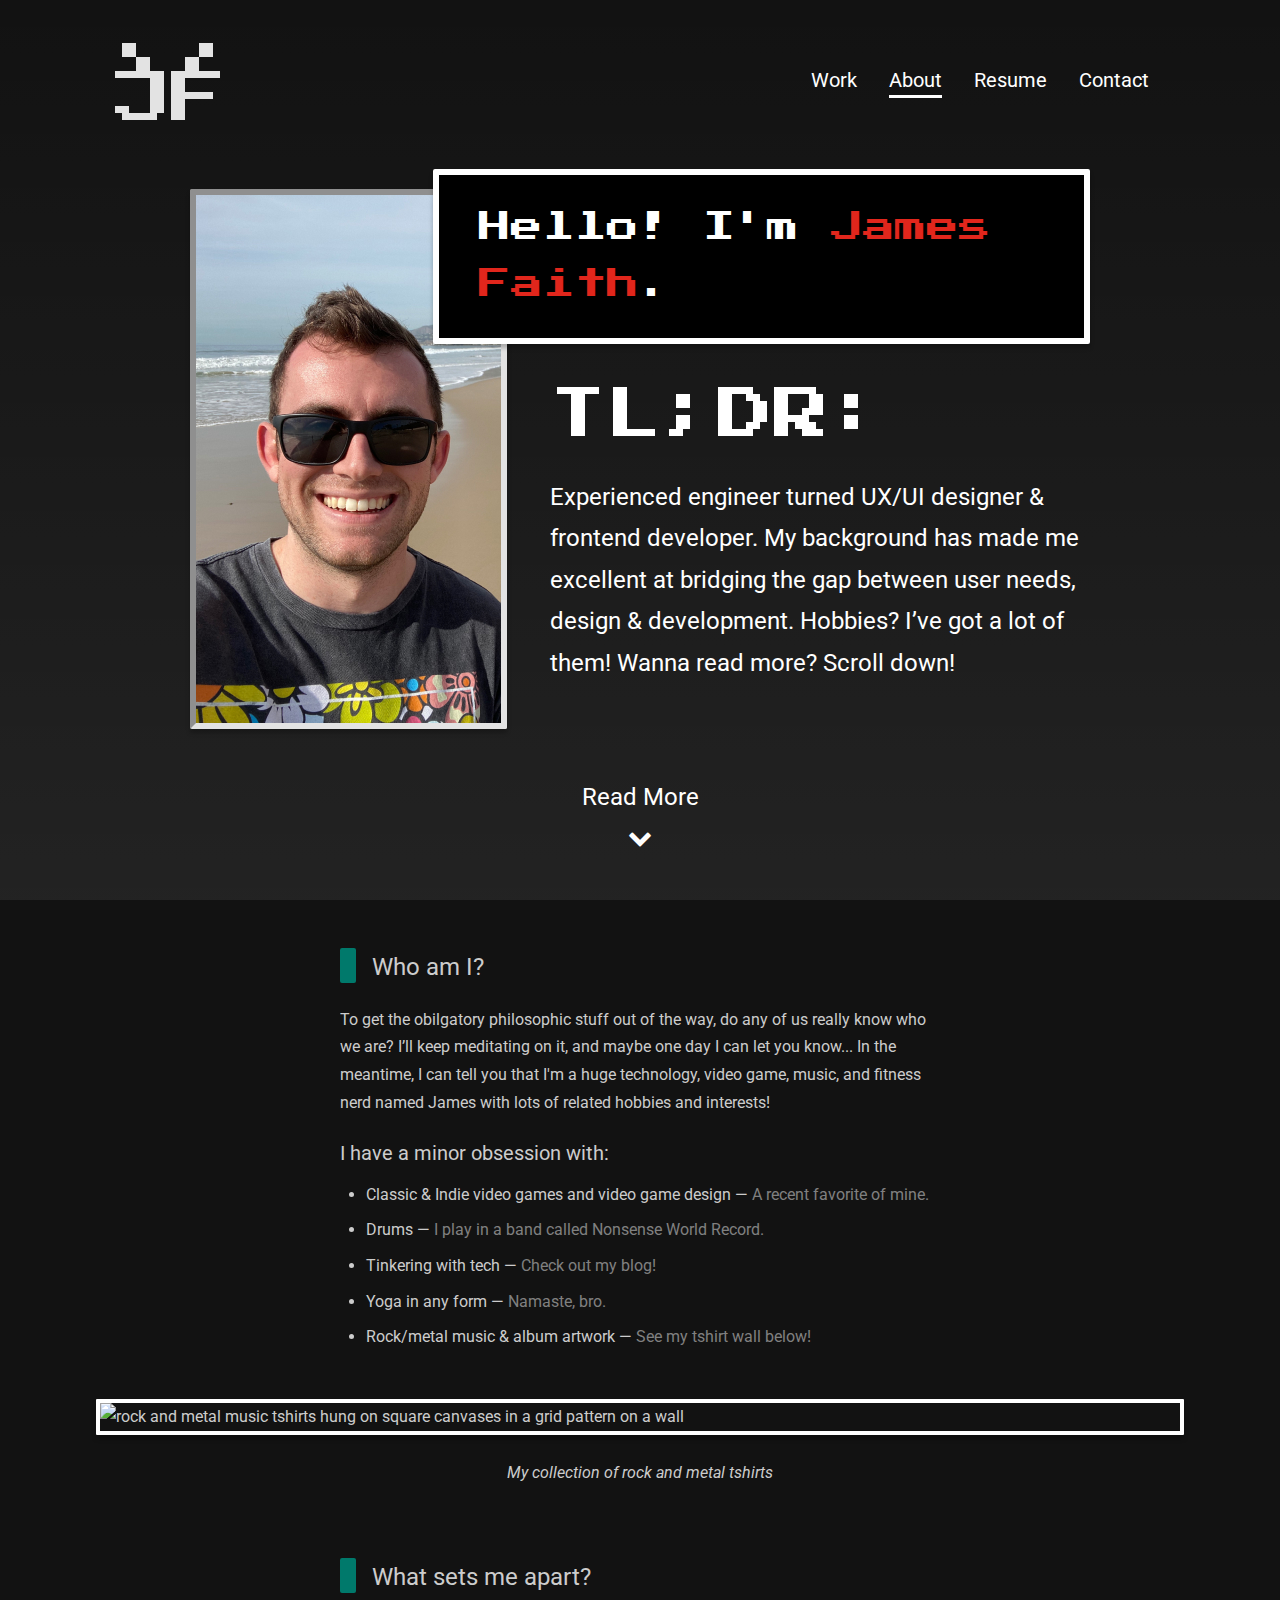
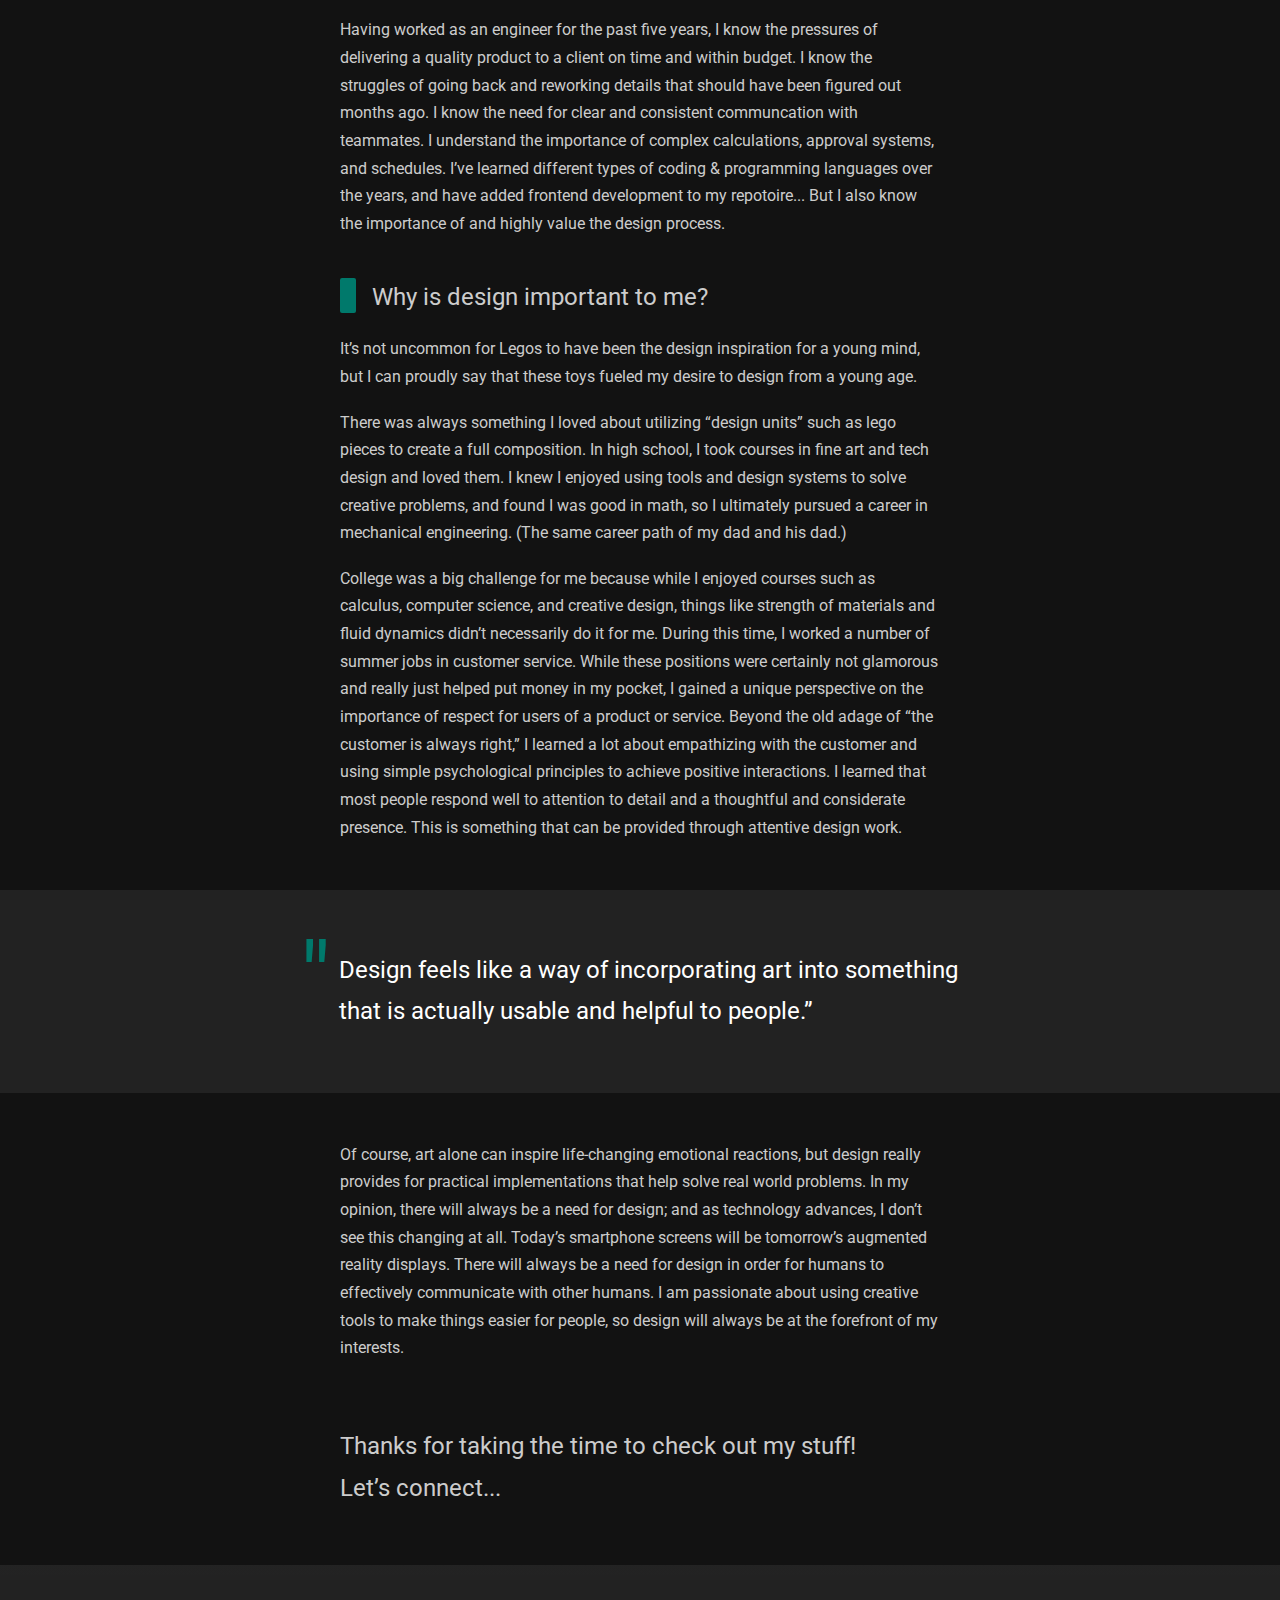
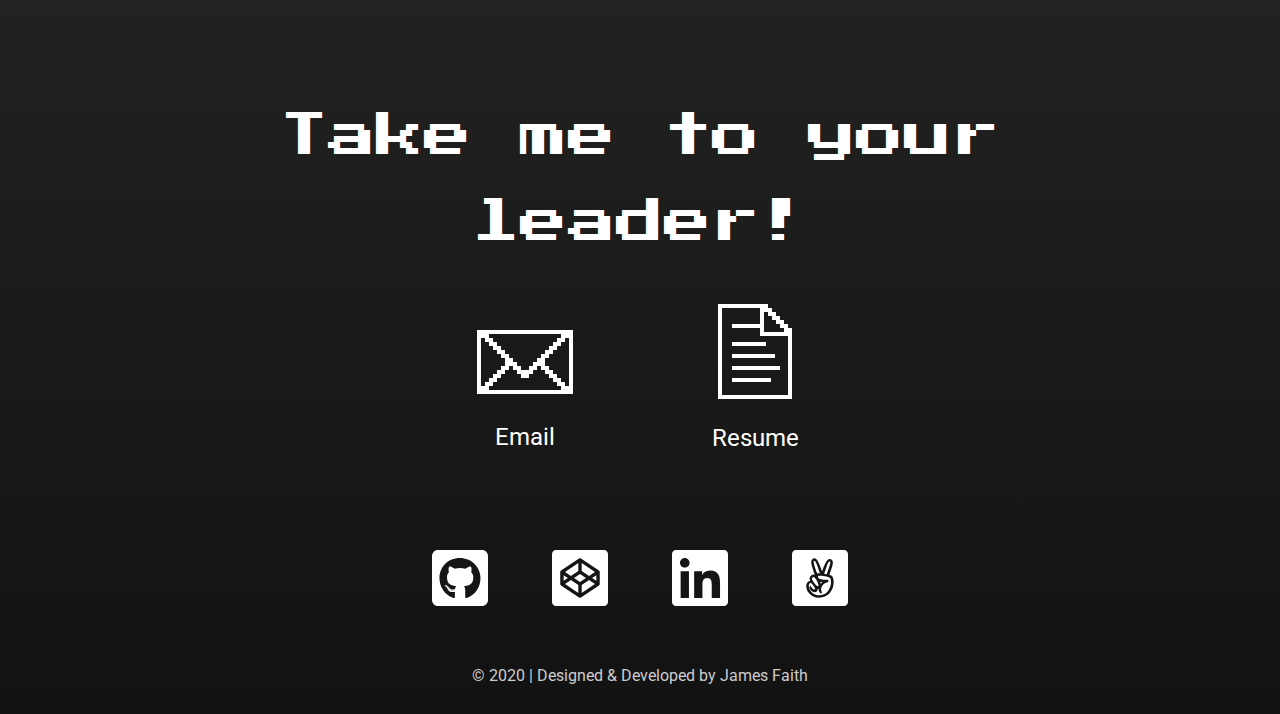
==== commit 639fbcc4: "overall content update" ====
--- a/about.html
+++ b/about.html
@@ -47,7 +47,7 @@
             <img class="profile-image" src="images/profile-image.jpg" alt="photo of James Faith">
             <h1 class="eight-bit-textbox">Hello! I'm <span class="eight-bit-highlight">James Faith</span>.</h1>
             <h2 class="home-about-title">TL;DR:</h2>
-            <p class="about-intro">Mechanical engineer turned UX/UI designer & frontend developer. My experience has made me excellent at bridging the gap between design & development. Hobbies? I’ve got a lot of them! Wanna read more? Scroll down!</p>
+            <p class="about-intro">Experienced engineer turned UX/UI designer & frontend developer. My background has made me excellent at bridging the gap between user needs, design & development. Hobbies? I’ve got a lot of them! Wanna read more? Scroll down!</p>
           </div>
           <a class="read-more-element" href="#bio">
             <p class="label">Read More</p>
@@ -63,15 +63,15 @@
           <article class="text-container">
             <div class="heading-block"></div>
             <h3 class="main-heading">Who am I?</h3>
-            <p>To get the obilgatory philosophic stuff out of the way, do any of us really know who we are? I’ll keep meditating on it, and maybe one day I can let you know... In the meantime, I can tell you that my name is James, I’m a mechanical engineer turned UX/UI designer & frontend developer, and I have lots of hobbies and interests!</p>
+            <p>To get the obilgatory philosophic stuff out of the way, do any of us really know who we are? I’ll keep meditating on it, and maybe one day I can let you know... In the meantime, I can tell you that I'm a huge technology, video game, music, and fitness nerd named James with lots of related hobbies and interests!</p>
             <h4 class="sub-heading">I have a minor obsession with:</h4>
             <ul class="body-copy-list">
               <li>Classic & Indie video games and video game design — <span class="bio-link-text"><a href="https://youtu.be/7zLwa4bztWs" target="_blank">A recent favorite of mine.</a></span></li>
+              <li>Drums — <span class="bio-link-text"><a href="https://www.youtube.com/watch?v=gutpLLrqIe4&list=PLzv5f1LwQQ3kx-tLjJjbF4mMLBDOv5Xqr&ab_channel=NonsenseWorldRecord" target="_blank">I play in a band called Nonsense World Record.</a></span></li>
+              <li>Tinkering with tech — <span class="bio-link-text"><a href="https://jamesmfaith.wordpress.com/" target="_blank">Check out my blog!</a></span></li>
+              <li>Yoga in any form — <span class="bio-link-text"><a href="https://imgur.com/gallery/c9KhVTh" target="_blank">Namaste, bro.</a></span></li>
               <li class="about-mobile-list-item">Rock/metal music & album artwork — <span class="bio-link-text"><a href="mobile-tshirt-wall.html" target="_blank">Check out my tshirt wall!</a></span></li>
               <li class="about-desktop-list-item">Rock/metal music & album artwork — <span class="bio-link-text"><a href="#tshirt-wall">See my tshirt wall below!</a></span></li>
-              <li>Drums — <span class="bio-link-text"><a href="https://youtu.be/XuZWDsUZcE4" target="_blank">Here's a quarantine video I collabed bongos on!</a></span></li>
-              <li>Tinkering with tech — <span class="bio-link-text"><a href="https://jamesmfaith.wordpress.com/" target="_blank">Check out my blog!</a></span></li>
-              <li>Yoga — <span class="bio-link-text"><a href="https://imgur.com/gallery/c9KhVTh" target="_blank">Namaste, bro.</a></span></li>
             </ul>
           </article>
           <figure class="img-container">
@@ -116,7 +116,7 @@
                 <img class="email-1" src="images/email-1.svg" alt="8-bit email icon">
                 <img class="email-2" src="images/email-2.svg" alt="8-bit email icon">
               </div>
-              <p class="label">Email Me</p>
+              <p class="label">Email</p>
             </a>
             <a class="resume-element" href="https://drive.google.com/file/d/1HleOgw_dALKauXlMi9Ra-KkcdqJr9qnd/view?usp=sharing" target="_blank">
               <div class="resume">
--- a/styles/typography.css
+++ b/styles/typography.css
@@ -35,6 +35,10 @@
   line-height: 120%;
 }
 
+.case-study-intro {
+  font-size: 2.4rem;
+}
+
 .main-heading {
   font-size: 2.4rem;
   line-height: 120%;
@@ -118,7 +122,8 @@
   font-size: 1.4rem;
 }
 
-.chartjs-wrapper-1 .sub-heading, .chartjs-wrapper-2 .sub-heading {
+.chartjs-wrapper-1 .sub-heading, .chartjs-wrapper-2 .sub-heading, .chartjs-wrapper-3 .sub-heading, .chartjs-wrapper-4 .sub-heading, .chartjs-wrapper-5 .sub-heading,
+.chartjs-wrapper-6 .sub-heading {
   font-size: 1.8rem;
   line-height: 160%;
 }
@@ -202,6 +207,10 @@
     line-height: 180%;
   }
 
+  .case-study-intro {
+    font-size: 3.4rem;
+  }
+
   .nav-link {
     font-size: 2rem;
   }
@@ -227,7 +236,8 @@
     font-size: 2rem;
   }
 
-  .chartjs-wrapper-1 .sub-heading, .chartjs-wrapper-2 .sub-heading {
+  .chartjs-wrapper-1 .sub-heading, .chartjs-wrapper-2 .sub-heading, .chartjs-wrapper-3 .sub-heading, .chartjs-wrapper-4 .sub-heading, .chartjs-wrapper-5 .sub-heading,
+  .chartjs-wrapper-6 .sub-heading {
     font-size: 2.4rem;
     line-height: 167.2%;
   }
--- a/styles/colors.css
+++ b/styles/colors.css
@@ -152,7 +152,7 @@
   background-color: #E3E3E3;
 }
 
-.chartjs-wrapper-1, .chartjs-wrapper-2 {
+.chartjs-wrapper-1, .chartjs-wrapper-2, .chartjs-wrapper-3, .chartjs-wrapper-4, .chartjs-wrapper-5, .chartjs-wrapper-6 {
   background-color: #DADADA;
 }
 
--- a/styles/images-layout.css
+++ b/styles/images-layout.css
@@ -50,7 +50,7 @@
 
 /*---CASE STUDY-----------------*/
 
-.stratus-logo {
+.case-study-logo {
   height: 5rem;
 }
 
@@ -74,6 +74,10 @@
   height: 12rem;
 }
 
+.comp-analy-logo-4, .comp-analy-logo-5, .comp-analy-logo-6, .comp-analy-logo-7, .comp-analy-logo-8, .comp-analy-logo-9 {
+  height: 3.75rem;
+}
+
 .comp-analy-screenshot-1, .comp-analy-screenshot-2, .comp-analy-screenshot-3 {
   height: 24rem;
 }
@@ -86,10 +90,15 @@
   height: 3.2rem;
 }
 
-.basic-file-management-operations-user-flow, .sharing-links-user-flow, .wireframe-sketch-1,
- .wireframe-sketch-2, .wireframe-sketch-3, .wireframe-sketch-4, .digital-wireframe-1,
-  .digital-wireframe-2, .digital-wireframe-3, .digital-wireframe-4 {
+.basic-file-management-operations-user-flow, .sharing-links-user-flow, .export-chat-history-to-emr-user-flow,
+ .send-chat-message-to-colleague-user-flow, .wireframe-sketch-1, .wireframe-sketch-2, .wireframe-sketch-3, .wireframe-sketch-4,
+  .digital-wireframe-1, .digital-wireframe-2, .digital-wireframe-3, .digital-wireframe-4, .digital-wireframe-5, .digital-wireframe-6,
+   .digital-wireframe-7, .digital-wireframe-8, .digital-wireframe-9, .digital-wireframe-10 {
   width: auto;
+}
+
+.digital-wireframe-5, .digital-wireframe-6, .digital-wireframe-7, .digital-wireframe-8, .digital-wireframe-9, .digital-wireframe-10 {
+  height: 50rem;
 }
 
 .usability-testing-persona {
@@ -101,11 +110,13 @@
   width: 30rem;
 }
 
-.branding-sketch-1, .branding-sketch-2, .branding-sketch-3, .branding-sketch-4 {
+.branding-sketch-1, .branding-sketch-2, .branding-sketch-3, .branding-sketch-4,
+ .branding-sketch-5, .branding-sketch-6, .branding-sketch-7, .branding-sketch-8 {
   width: auto;
 }
 
-.moodboard, .logo-iterations, .brand-colors, .brand-typography {
+.moodboard-stratus, .logo-iterations-stratus, .brand-colors-stratus, .brand-typography-stratus,
+ .logo-iterations-chartchat, .brand-colors-chartchat, .brand-typography-chartchat {
   width: auto;
 }
 
@@ -127,6 +138,11 @@
 
 .highfi-mockup-6 {
   width: 12.82rem;
+}
+
+.highfi-mockup-7, .highfi-mockup-8, .highfi-mockup-9, .highfi-mockup-10,
+ .highfi-mockup-11, .highfi-mockup-12, .highfi-mockup-13, .highfi-mockup-14 {
+  width: 9rem;
 }
 
 .preference-testing-1, .preference-testing-2 {
@@ -146,6 +162,10 @@
   width: 13rem;
 }
 
+.usability-testing-results-7, .usability-testing-results-8, .usability-testing-results-9 {
+  width: 11.2rem;
+}
+
 .stratus-desktop-2 {
   max-height: 63.9rem;
 }
@@ -184,6 +204,9 @@
     height: 19rem;
   }
 
+  .comp-analy-logo-4, .comp-analy-logo-5, .comp-analy-logo-6, .comp-analy-logo-7, .comp-analy-logo-8, .comp-analy-logo-9 {
+    height: 6rem;
+  }
 
   .comp-analy-screenshot-1, .comp-analy-screenshot-2, .comp-analy-screenshot-3 {
     height: 38rem;
@@ -228,7 +251,7 @@
 
   /*---CASE STUDY-----------------*/
 
-  .stratus-logo {
+  .case-study-logo {
     height: 7.4rem;
   }
 
@@ -244,10 +267,18 @@
     max-height: 40rem;
   }
 
+  .chartchat-mobile-1, .chartchat-mobile-2, .chartchat-mobile-3, .chartchat-mobile-4 {
+    max-height: 50rem;
+  }
+
   .comp-analy-logo-1, .comp-analy-logo-2, .comp-analy-logo-3 {
     height: 25.5rem;
   }
 
+  .comp-analy-logo-4, .comp-analy-logo-5, .comp-analy-logo-6, .comp-analy-logo-7, .comp-analy-logo-8, .comp-analy-logo-9 {
+    height: 8rem;
+  }
+
   .comp-analy-screenshot-1, .comp-analy-screenshot-2, .comp-analy-screenshot-3 {
     height: 50rem;
   }
@@ -258,6 +289,14 @@
 
   .sharing-links-user-flow {
     height: 59.8rem;
+  }
+
+  .export-chat-history-to-emr-user-flow {
+    height: 90.6rem;
+  }
+
+  .send-chat-message-to-colleague-user-flow {
+    height: 69.8rem;
   }
 
   .wireframe-sketch-1, .wireframe-sketch-2, .wireframe-sketch-3, .wireframe-sketch-4 {
@@ -301,20 +340,52 @@
     max-width: none;
   }
 
-  .moodboard {
+  .branding-sketch-5 {
+    height: 45rem;
+  }
+
+  .branding-sketch-6 {
+    height: 50rem;
+    max-width: none;
+  }
+
+  .branding-sketch-7 {
+    height: 50rem;
+    max-width: none;
+  }
+
+  .branding-sketch-8 {
+    height: 50rem;
+    max-width: none;
+  }
+
+  .moodboard-stratus {
     height: 38.7rem;
   }
 
-  .logo-iterations {
+  .logo-iterations-stratus {
     height: 37.2rem;
   }
 
-  .brand-colors {
+  .logo-iterations-chartchat {
+    height: 44.2rem;
+  }
+
+  .brand-colors-stratus {
     height: 18.4rem;
   }
 
-  .brand-typography {
-    height: 23.3rem;
+  .brand-colors-chartchat {
+    height: 24.65rem;
+  }
+
+  .brand-typography-stratus {
+    height: 23.6rem;
+    width: auto;
+  }
+
+  .brand-typography-chartchat {
+    height: 23.65rem;
     width: auto;
   }
 
@@ -339,6 +410,11 @@
   .highfi-mockup-5, .highfi-mockup-6 {
     height: 38.6rem;
     width: auto;
+  }
+
+  .highfi-mockup-7, .highfi-mockup-8, .highfi-mockup-9, .highfi-mockup-10,
+   .highfi-mockup-11, .highfi-mockup-12, .highfi-mockup-13, .highfi-mockup-14 {
+    width: 23rem;
   }
 
   .preference-testing-1 {
@@ -394,6 +470,14 @@
     width: auto;
   }
 
+  .usability-testing-results-7, .usability-testing-results-8, .usability-testing-results-9 {
+    width: 23rem;
+  }
+
+  .chartchat-mobile-5, .chartchat-mobile-6, .chartchat-mobile-7, .chartchat-mobile-8 {
+    max-height: 50rem;
+  }
+
 }
 
 /*---DESKTOP-2------------------------------------------*/
--- a/styles/case-study-mobile.css
+++ b/styles/case-study-mobile.css
@@ -146,7 +146,7 @@
   text-align: center;
 }
 
-.stratus-logo {
+.case-study-logo {
   margin: 0 auto;
 }
 
@@ -155,7 +155,7 @@
   max-width: 85%;
 }
 
-.case-study-hero-img-container {
+.case-study-hero-img-container, .case-study-conclusion-img-container {
   align-items: center;
   display: flex;
   justify-content: space-between;
@@ -164,11 +164,15 @@
   width: 85%;
 }
 
+.chartchat-mobile-images {
+  padding-bottom: 0.8rem;
+}
+
 .stratus-desktop-1 {
   margin-top: 0.8rem;
 }
 
-.stratus-humaaans, .stratus-mobile {
+.stratus-humaaans, .stratus-mobile, .chartchat-mobile-2, .chartchat-mobile-3 {
   display: none;
 }
 
@@ -179,25 +183,11 @@
   width: 85%;
 }
 
-/*---FOR-PLACEHOLDER-PAGE:---*/
-
-.placeholder-project-image-hero {
-  border: 0.1rem solid #878787;
-  border-radius: 0.4rem;
-  box-shadow: 0 0.4rem 0.4rem rgba(0, 0, 0, 0.25);
-  margin: 0 auto;
-  max-height: 40rem;
-}
-
-.placeholder-project-text-hero {
-  padding: 2.4rem 0;
-}
-
 /*---OVERVIEW------*/
 
 .roles-deliverables-tools {
   height: 82.5rem;
-  margin: 4rem auto 0rem;
+  margin: 4rem auto 0;
   position: relative;
   width: 30rem;
 }
@@ -304,7 +294,7 @@
 
 /*---USER-SURVEY---*/
 
-.chartjs-wrapper-1, .chartjs-wrapper-2 {
+.chartjs-wrapper-1, .chartjs-wrapper-2, .chartjs-wrapper-3, .chartjs-wrapper-4, .chartjs-wrapper-5, .chartjs-wrapper-6 {
   border-radius: 0.4rem;
   margin: 4rem auto 0;
   height: 45rem;
@@ -317,7 +307,27 @@
   padding: 2rem 5% 15.5rem;
 }
 
-.chartjs-wrapper-1 .sub-heading, .chartjs-wrapper-2 .sub-heading {
+.chartjs-wrapper-3 {
+  height: 40rem;
+}
+
+.chartjs-wrapper-4 {
+  height: 35rem;
+  padding: 2rem 5% 22rem;
+}
+
+.chartjs-wrapper-5 {
+  height: 35rem;
+  padding: 2rem 5% 24rem;
+}
+
+.chartjs-wrapper-6 {
+  height: 35rem;
+  padding: 2rem 5% 22rem;
+}
+
+.chartjs-wrapper-1 .sub-heading, .chartjs-wrapper-2 .sub-heading, .chartjs-wrapper-3 .sub-heading, .chartjs-wrapper-4 .sub-heading, .chartjs-wrapper-5 .sub-heading,
+.chartjs-wrapper-6 .sub-heading {
   margin: 0 auto;
   padding: 2rem 0 4rem;
   text-align: left;
@@ -340,14 +350,19 @@
 
 /*---COMP-ANALY----*/
 
-.comp-analy-images {
+.comp-analy-images, .comp-analy-images-2 {
   height: 27rem;
   margin: 0 auto;
   position: relative;
   width: 26rem;
 }
 
-.comp-analy-logo-1, .comp-analy-logo-2, .comp-analy-logo-3 {
+.comp-analy-images-2 {
+  height: 12.85rem;
+}
+
+.comp-analy-logo-1, .comp-analy-logo-2, .comp-analy-logo-3, .comp-analy-logo-4,.comp-analy-logo-5,
+ .comp-analy-logo-6, .comp-analy-logo-7, .comp-analy-logo-8, .comp-analy-logo-9 {
   border-radius: 0.4rem;
   box-shadow: 0 0.4rem 0.4rem rgba(0, 0, 0, 0.25);
   position: absolute;
@@ -367,6 +382,34 @@
   margin-left: -6rem;
 }
 
+.comp-analy-logo-4 {
+  left: 0;
+}
+
+.comp-analy-logo-5 {
+  left: 9.55rem
+}
+
+.comp-analy-logo-6 {
+  left: 0;
+  top: 4.55rem;
+}
+
+.comp-analy-logo-7 {
+  left: 7.675rem;
+  top: 4.55rem;
+}
+
+.comp-analy-logo-8 {
+  left: 0;
+  top: 9.1rem;
+}
+
+.comp-analy-logo-9 {
+  left: 8.3rem;
+  top: 9.1rem;
+}
+
 .comp-analy-screenshot-1, .comp-analy-screenshot-2, .comp-analy-screenshot-3 {
   border: 0.1rem solid #878787;
   box-shadow: 0 0.4rem 0.4rem rgba(0, 0, 0, 0.25);
@@ -389,6 +432,10 @@
   width: 30rem;
 }
 
+.user-persona-card-height-2 {
+  height: 114rem;
+}
+
 .user-persona {
   left: 50%;
   margin-left: -12.3rem;
@@ -476,7 +523,7 @@
   margin-bottom: 1.6rem;
 }
 
-.basic-file-management-operations-user-flow, .sharing-links-user-flow {
+.basic-file-management-operations-user-flow, .sharing-links-user-flow, .export-chat-history-to-emr-user-flow, .send-chat-message-to-colleague-user-flow {
   border: 0.1rem solid #878787;
   box-shadow: 0 0.4rem 0.4rem rgba(0, 0, 0, 0.25);
   margin-bottom: 1rem;
@@ -512,6 +559,11 @@
   border: 0.1rem solid #878787;
   box-shadow: 0 0.4rem 0.4rem rgba(0, 0, 0, 0.25);
   margin-bottom: 1rem;
+}
+
+.digital-wireframe-5, .digital-wireframe-6, .digital-wireframe-7, .digital-wireframe-8, .digital-wireframe-9, .digital-wireframe-10 {
+  box-shadow: 0 0.4rem 0.4rem rgba(0, 0, 0, 0.25);
+  margin: 0 auto 1rem;
 }
 
 /*---USABILITY-TESTING-1---*/
@@ -572,12 +624,14 @@
   max-width: 37rem;
 }
 
-.branding-sketch-1, .branding-sketch-2, .branding-sketch-3, .branding-sketch-4 {
+.branding-sketch-1, .branding-sketch-2, .branding-sketch-3, .branding-sketch-4,
+ .branding-sketch-5, .branding-sketch-6, .branding-sketch-7, .branding-sketch-8 {
   border-radius: 0.2rem;
   box-shadow: 0 0.4rem 0.4rem rgba(0, 0, 0, 0.25);
 }
 
-.moodboard, .logo-iterations, .brand-colors, .brand-typography {
+.moodboard-stratus, .logo-iterations-stratus, .brand-colors-stratus, .brand-typography-stratus,
+ .logo-iterations-chartchat, .brand-colors-chartchat, .brand-typography-chartchat {
   border: 0.1rem solid #878787;
   box-shadow: 0 0.4rem 0.4rem rgba(0, 0, 0, 0.25);
 }
@@ -609,8 +663,24 @@
   width: 29rem;
 }
 
+.highfi-mockups-img-overlay-4 {
+  height: 47rem;
+  margin: 2rem auto 0;
+  position: relative;
+  width: 29rem;
+}
+
+.highfi-mockups-img-overlay-5 {
+  height: 22.4rem;
+  margin: 2rem auto 0;
+  position: relative;
+  width: 27.4rem;
+}
+
 .highfi-mockup-1, .highfi-mockup-2, .highfi-mockup-3, .highfi-mockup-4,
- .highfi-mockup-5, .highfi-mockup-6 {
+ .highfi-mockup-5, .highfi-mockup-6, .highfi-mockup-7, .highfi-mockup-8,
+  .highfi-mockup-9, .highfi-mockup-10, .highfi-mockup-11, .highfi-mockup-12,
+   .highfi-mockup-13, .highfi-mockup-14 {
   border: 0.1rem solid #878787;
   box-shadow: 0 0.4rem 0.4rem rgba(0, 0, 0, 0.25);
 }
@@ -639,6 +709,56 @@
   top: 2rem;
 }
 
+.highfi-mockup-7 {
+  left: 0;
+  position: absolute;
+  top: 2rem;
+}
+
+.highfi-mockup-8 {
+  left: 50%;
+  margin-left: -4.6rem;
+  position: absolute;
+  top: 2rem;
+}
+
+.highfi-mockup-9 {
+  position: absolute;
+  right: 0;
+  top: 2rem;
+}
+
+.highfi-mockup-10 {
+  bottom: 0;
+  left: 0;
+  position: absolute;
+}
+
+.highfi-mockup-11 {
+  bottom: 0;
+  left: 50%;
+  margin-left: -4.6rem;
+  position: absolute;
+}
+
+.highfi-mockup-12 {
+  bottom: 0;
+  position: absolute;
+  right: 0;
+}
+
+.highfi-mockup-13 {
+  left: 2rem;
+  position: absolute;
+  top: 2rem;
+}
+
+.highfi-mockup-14 {
+  position: absolute;
+  right: 2rem;
+  top: 2rem;
+}
+
 .down-arrow, .right-arrow {
   left: 50%;
   margin: -2rem 0 0 -2rem;
@@ -677,6 +797,18 @@
   left: 54%;
 }
 
+.highfi-mockups-img-overlay-4 .after {
+  top: 54%;
+}
+
+.highfi-mockups-img-overlay-5 .before {
+  left: 8%;
+}
+
+.highfi-mockups-img-overlay-5 .after {
+  left: 60%;
+}
+
 /*---PREFERENCE-TESTING---*/
 
 .preference-testing .flex-content {
@@ -761,8 +893,23 @@
   width: 28.5rem;
 }
 
+.usability-test-img-overlay-4 {
+  height: 26.4rem;
+  margin: 0 auto;
+  position: relative;
+  width: 28.5rem;
+}
+
+.usability-test-img-overlay-5 {
+  height: 26.4rem;
+  margin: 0 auto;
+  position: relative;
+  width: 23rem;
+}
+
 .usability-testing-results-1, .usability-testing-results-2, .usability-testing-results-3,
- .usability-testing-results-4, .usability-testing-results-5, .usability-testing-results-6 {
+ .usability-testing-results-4, .usability-testing-results-5, .usability-testing-results-6,
+  .usability-testing-results-7, .usability-testing-results-8, .usability-testing-results-9 {
   border: 0.1rem solid #878787;
   box-shadow: 0 0.4rem 0.4rem rgba(0, 0, 0, 0.25);
 }
@@ -785,6 +932,24 @@
 .usability-testing-results-6 {
   position: absolute;
   right: 0.5rem;
+  top: 2rem;
+}
+
+.usability-testing-results-7 {
+  position: absolute;
+  top: 2rem;
+}
+
+.usability-testing-results-8 {
+  position: absolute;
+  right: 0;
+  top: 2rem;
+}
+
+.usability-testing-results-9 {
+  left: 50%;
+  margin-left: -5.7rem;
+  position: absolute;
   top: 2rem;
 }
 
@@ -814,10 +979,22 @@
   left: 52.5%;
 }
 
+.usability-test-img-overlay-4 .before {
+  left: 0.5%;
+}
+
+.usability-test-img-overlay-4 .after {
+  left: 61%;
+}
+
 /*---CONCLUSION---*/
 
 .stratus-desktop-2 {
   margin: 0 auto -2rem;
+}
+
+.chartchat-mobile-5, .chartchat-mobile-6 {
+  display: none;
 }
 
 .final-thanks {
@@ -875,6 +1052,16 @@
     padding: 0 1rem;
   }
 
+  /*---CASE-STUDY-"HERO"---*/
+
+  .chartchat-mobile-2, .chartchat-mobile-3 {
+    display: block;
+  }
+
+  .chartchat-mobile-5, .chartchat-mobile-6 {
+    display: block;
+  }
+
   /*---OVERVIEW------*/
 
   .roles-deliverables-tools {
@@ -928,7 +1115,7 @@
 
   /*---USER-SURVEY---*/
 
-  .chartjs-wrapper-1, .chartjs-wrapper-2 {
+  .chartjs-wrapper-1, .chartjs-wrapper-2, .chartjs-wrapper-3, .chartjs-wrapper-4, .chartjs-wrapper-5, .chartjs-wrapper-6 {
     max-width: 54rem;
     padding-bottom: 16rem;
   }
@@ -937,7 +1124,21 @@
     height: 50rem;
   }
 
-  .chartjs-wrapper-1 .sub-heading, .chartjs-wrapper-2 .sub-heading {
+  .chartjs-wrapper-4 {
+    height: 40rem;
+  }
+
+  .chartjs-wrapper-5 {
+    padding: 2rem 5% 20rem;
+  }
+
+  .chartjs-wrapper-6 {
+    height: 50rem;
+    padding: 2rem 5% 20rem;
+  }
+
+  .chartjs-wrapper-1 .sub-heading, .chartjs-wrapper-2 .sub-heading, .chartjs-wrapper-3 .sub-heading, .chartjs-wrapper-4 .sub-heading, .chartjs-wrapper-5 .sub-heading,
+  .chartjs-wrapper-6 .sub-heading {
     max-width: 50rem;
     text-align: center;
   }
@@ -948,12 +1149,16 @@
 
   /*---COMP-ANALY----*/
 
-  .comp-analy-images {
+  .comp-analy-images, .comp-analy-images-2 {
     height: 41rem;
     margin: 0 2rem;
     width: 41rem;
   }
 
+  .comp-analy-images-2 {
+    height: 19.6rem;
+  }
+
   .comp-analy-logo-1 {
     left: auto;
   }
@@ -964,6 +1169,34 @@
 
   .comp-analy-logo-3 {
     margin-left: -9.5rem;
+  }
+
+  .comp-analy-logo-4 {
+    left: 0;
+  }
+
+  .comp-analy-logo-5 {
+    left: 14.8rem
+  }
+
+  .comp-analy-logo-6 {
+    left: 0;
+    top: 6.8rem;
+  }
+
+  .comp-analy-logo-7 {
+    left: 11.8rem;
+    top: 6.8rem;
+  }
+
+  .comp-analy-logo-8 {
+    left: 0;
+    top: 13.6rem;
+  }
+
+  .comp-analy-logo-9 {
+    left: 12.8rem;
+    top: 13.6rem;
   }
 
   .comp-analy-screenshots {
@@ -977,6 +1210,12 @@
     width: 85%;
   }
 
+  /*---WIREFRAMES----*/
+
+  .chartchat-digital-wireframes {
+    max-width: 105.4rem;
+  }
+
   /*---USABILITY-TESTING-1---*/
 
   .usability-testing-container {
@@ -990,6 +1229,10 @@
     margin-bottom: -4rem;
   }
 
+  .branding-sketch-5 {
+    margin-bottom: -4rem;
+  }
+
   /*---HIGHFI-MOCKUPS---*/
 
   .highfi-mockups .flex-content {
--- a/styles/case-study-desktop.css
+++ b/styles/case-study-desktop.css
@@ -48,11 +48,15 @@
 
   .case-study-intro {
     margin-top: 3.2rem;
-    width: 62.5rem;
-  }
-
-  .case-study-hero-img-container {
+    width: 80rem;
+  }
+
+  .case-study-hero-img-container, .case-study-conclusion-img-container {
     max-width: 126rem;
+  }
+
+  .chartchat-mobile-images {
+    max-width: 110rem;
   }
 
   .stratus-humaaans {
@@ -86,11 +90,8 @@
 
   /*---USER SURVEY---*/
 
-  .chartjs-wrapper-1, .chartjs-wrapper-2 {
+  .chartjs-wrapper-1, .chartjs-wrapper-2, .chartjs-wrapper-3, .chartjs-wrapper-4, .chartjs-wrapper-5, .chartjs-wrapper-6 {
     margin: 4rem 2rem 0;
-  }
-
-  .chartjs-wrapper-1 {
     padding-bottom: 23rem;
   }
 
@@ -98,18 +99,26 @@
     padding-bottom: 18rem;
   }
 
+  .chartjs-wrapper-5 {
+    height: 50rem;
+  }
+
   .user-survey-stat {
     text-align: left;
   }
 
   /*---COMP-ANALY----*/
 
-  .comp-analy-images {
+  .comp-analy-images, .comp-analy-images-2 {
     height: 54rem;
     margin: 0 2rem;
     width: 53rem;
   }
 
+  .comp-analy-images-2 {
+    height: 25.6rem;
+  }
+
   .comp-analy-logo-1 {
     left: auto;
   }
@@ -120,6 +129,34 @@
 
   .comp-analy-logo-3 {
     margin-left: -12.8rem;
+  }
+
+  .comp-analy-logo-4 {
+    left: 0;
+  }
+
+  .comp-analy-logo-5 {
+    left: 19.5rem
+  }
+
+  .comp-analy-logo-6 {
+    left: 0;
+    top: 8.8rem;
+  }
+
+  .comp-analy-logo-7 {
+    left: 15.5rem;
+    top: 8.8rem;
+  }
+
+  .comp-analy-logo-8 {
+    left: 0;
+    top: 17.6rem;
+  }
+
+  .comp-analy-logo-9 {
+    left: 16.8rem;
+    top: 17.6rem;
   }
 
   /*---USER-PERSONAS---*/
@@ -127,6 +164,10 @@
   .user-persona-card {
     height: 115rem;
     width: 32.7rem;
+  }
+
+  .user-persona-card-height-2 {
+    height: 123.2rem;
   }
 
   .persona-background {
@@ -253,6 +294,24 @@
     transform: rotate(5deg);
   }
 
+  .branding-sketch-5 {
+    margin: 2rem 2rem -10rem;
+  }
+
+  .branding-sketch-6 {
+    transform: rotate(-10deg);
+  }
+
+  .branding-sketch-7 {
+    margin: -8rem 0 0 0;
+    transform: rotate(0deg);
+  }
+
+  .branding-sketch-8 {
+    margin: -4rem 0 0 -4rem;
+    transform: rotate(5deg);
+  }
+
   /*---HIGHFI-MOCKUPS---*/
 
   .highfi-mockups-img-overlay-1 {
@@ -270,6 +329,16 @@
     width: 44.2rem;
   }
 
+  .highfi-mockups-img-overlay-4 {
+    height: 110rem;
+    width: 75.4rem;
+  }
+
+  .highfi-mockups-img-overlay-5 {
+    height: 52.5rem;
+    width: 57.5rem;
+  }
+
   .highfi-mockup-1, .highfi-mockup-2 {
     left: 0;
   }
@@ -288,6 +357,31 @@
 
   .highfi-mockup-6 {
     right: 0.75rem;
+  }
+
+  .highfi-mockup-7 {
+    top: 2.5rem;
+  }
+
+  .highfi-mockup-8 {
+    margin-left: -11.6rem;
+    top: 2.5rem;
+  }
+
+  .highfi-mockup-9 {
+    top: 2.5rem;
+  }
+
+  .highfi-mockup-11 {
+    margin-left: -11.6rem;
+  }
+
+  .highfi-mockup-13 {
+    top: 2.5rem;
+  }
+
+  .highfi-mockup-14 {
+    top: 2.5rem;
   }
 
   .down-arrow, .right-arrow {
@@ -321,6 +415,22 @@
 
   .highfi-mockups-img-overlay-3 .after {
     left: 53.5%;
+  }
+
+  .highfi-mockups-img-overlay-4 .before {
+    left: 0;
+  }
+
+  .highfi-mockups-img-overlay-4 .after {
+    top: 52.25%;
+  }
+
+  .highfi-mockups-img-overlay-5 .before {
+    left: 4%;
+  }
+
+  .highfi-mockups-img-overlay-5 .after {
+    left: 56.5%;
   }
 
   /*---PREFERENCE-TESTING---*/
@@ -374,6 +484,16 @@
     width: 42.4rem;
   }
 
+  .usability-test-img-overlay-4 {
+    height: 52.5rem;
+    width: 53.5rem;
+  }
+
+  .usability-test-img-overlay-5 {
+    height: 52.5rem;
+    width: 42.8rem;
+  }
+
   .usability-testing-results-1, .usability-testing-results-3 {
     top: 2.5rem;
   }
@@ -384,6 +504,22 @@
 
   .usability-testing-results-5 {
     left: 0;
+  }
+
+  .usability-testing-results-7 {
+    position: absolute;
+    top: 2.5rem;
+  }
+
+  .usability-testing-results-8 {
+    position: absolute;
+    top: 2.5rem;
+  }
+
+  .usability-testing-results-9 {
+    margin-left: -11.6rem;
+    position: absolute;
+    top: 2.5rem;
   }
 
   .usability-test-img-overlay-1 .after {
@@ -392,6 +528,14 @@
 
   .usability-test-img-overlay-2 .after {
     top: 50%;
+  }
+
+  .usability-test-img-overlay-4 .before {
+    left: 0.5%;
+  }
+
+  .usability-test-img-overlay-4 .after {
+    left: 57%;
   }
 
   /*---CONCLUSION---*/
@@ -488,11 +632,12 @@
     margin-top: 5.6rem;
   }
 
-  .logo-iterations, .brand-colors, .brand-typography {
+  .logo-iterations-stratus, .brand-colors-stratus, .brand-typography-stratus,
+   .logo-iterations-chartchat, .brand-colors-chartchat, .brand-typography-chartchat {
     margin-bottom: -4rem;
   }
 
-  .moodboard {
+  .moodboard-stratus {
     margin: -2rem 0 -8rem;
   }
 
@@ -501,3 +646,43 @@
   }
 
 }
+
+@media screen and (min-width: 1400px) {
+
+/*---COMP-ANALY----*/
+
+  .comp-analy-images-2 {
+    height: 52rem;
+    margin: 0 4rem;
+    width: 32rem;
+  }
+
+  .comp-analy-logo-4 {
+    left: 0;
+  }
+
+  .comp-analy-logo-5 {
+    left: 0;
+    top: 8.8rem;
+  }
+
+  .comp-analy-logo-6 {
+    left: 0;
+    top: 17.6rem;
+  }
+
+  .comp-analy-logo-7 {
+    left: 0;
+    top: 26.4rem;
+  }
+
+  .comp-analy-logo-8 {
+    left: 0;
+    top: 35.2rem;
+  }
+
+  .comp-analy-logo-9 {
+    left: 0;
+    top: 44rem;
+  }
+}
